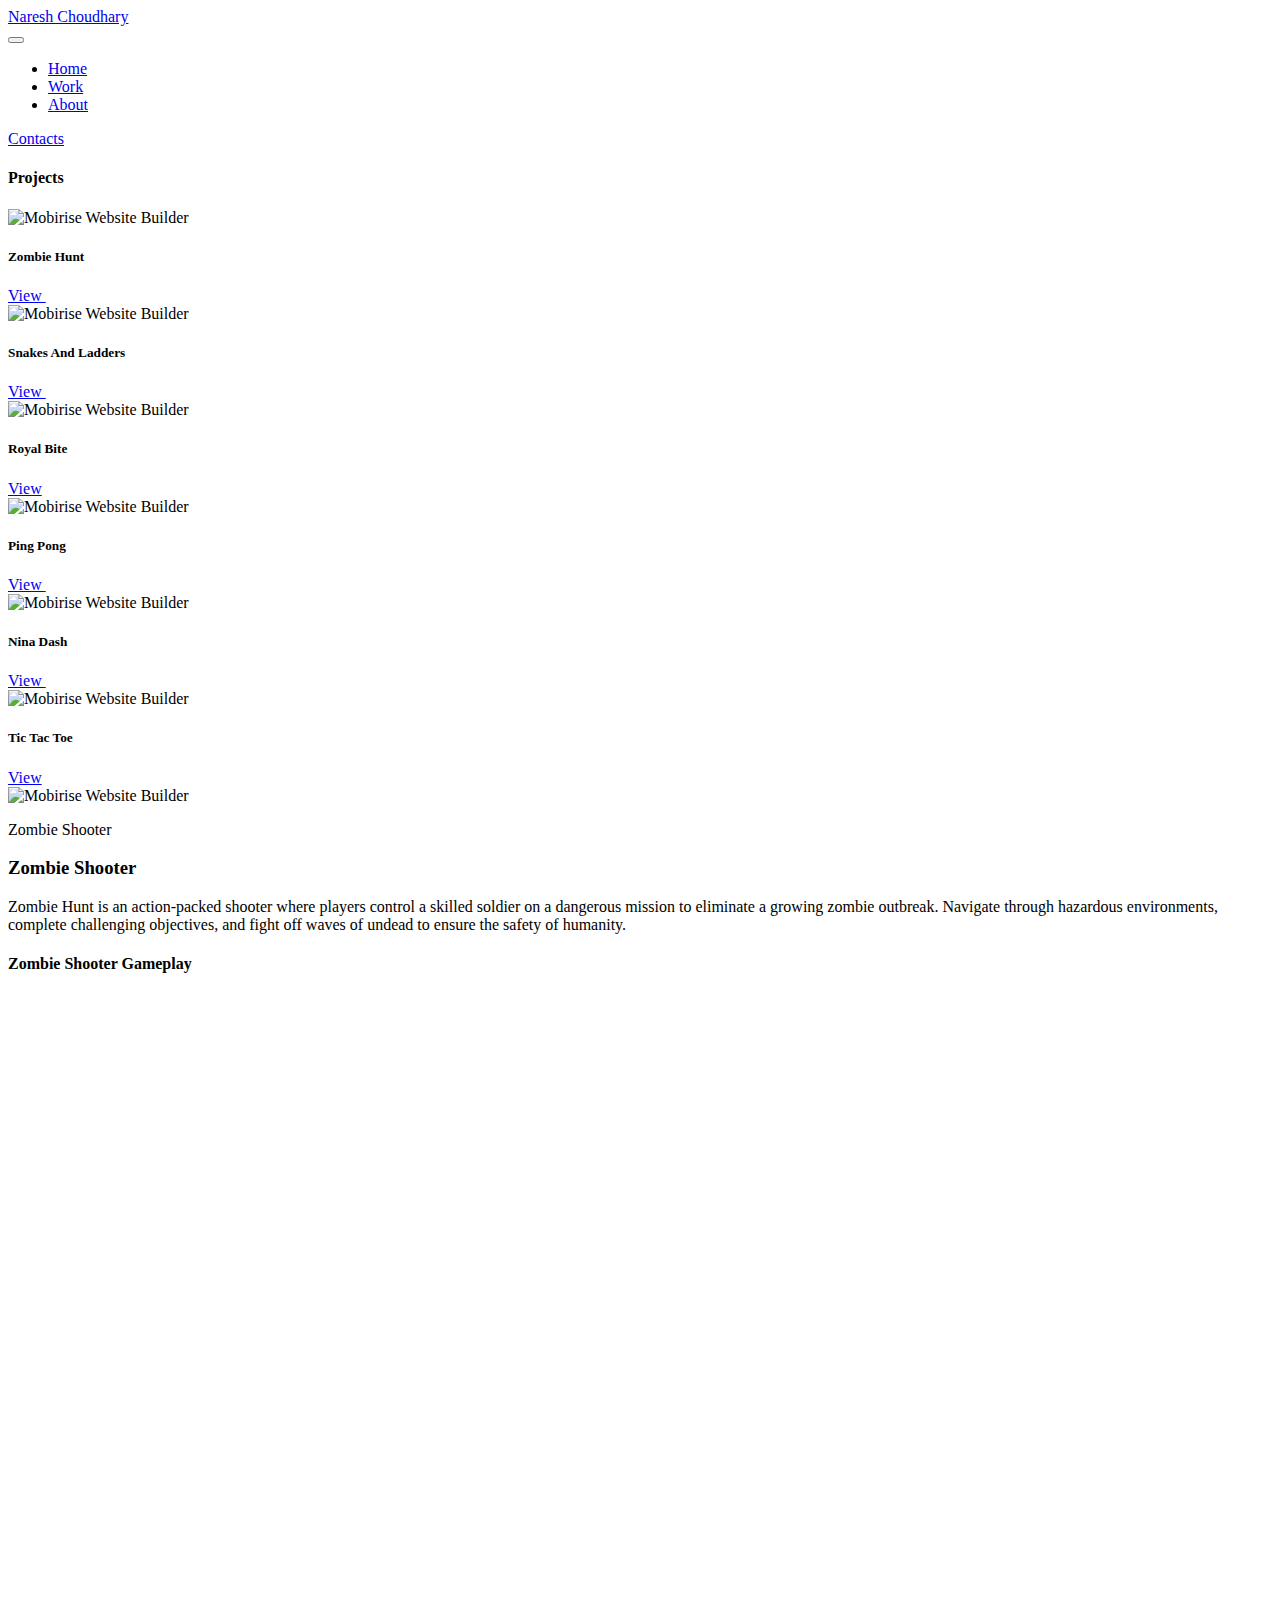
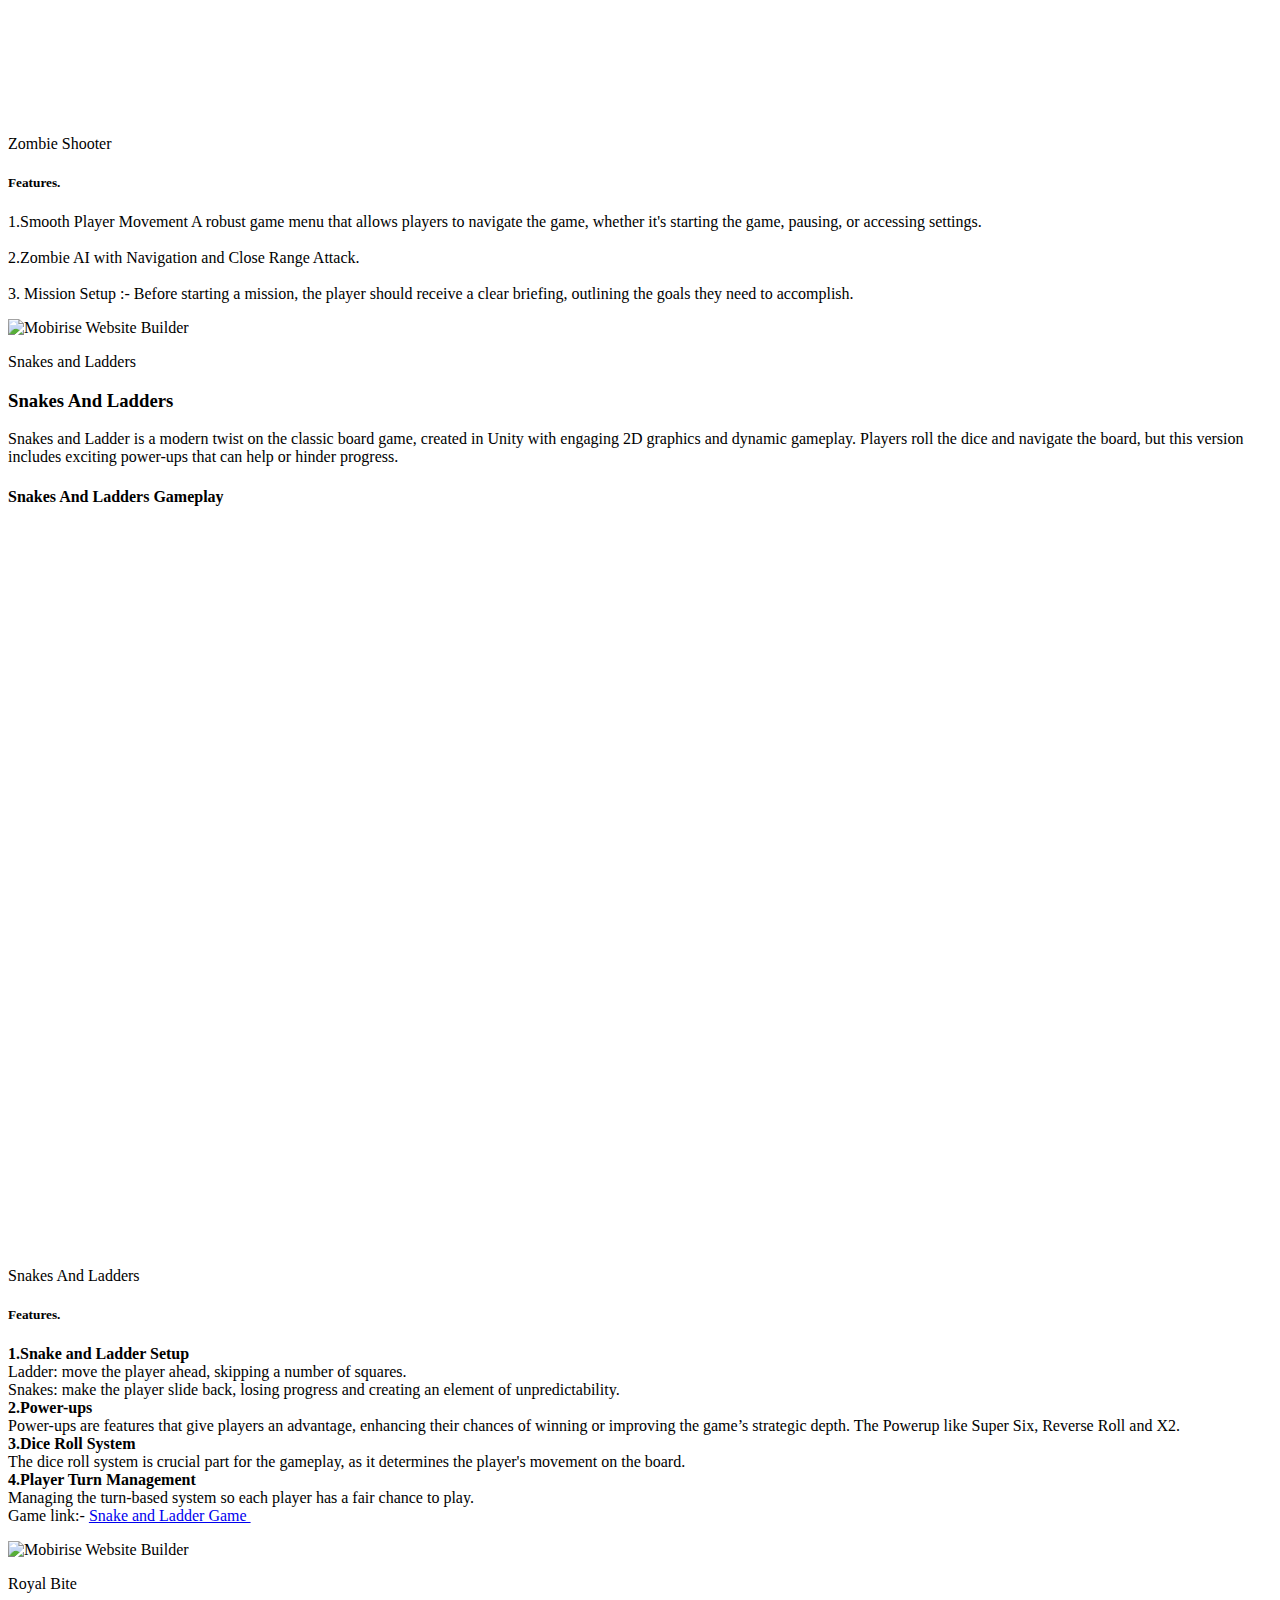
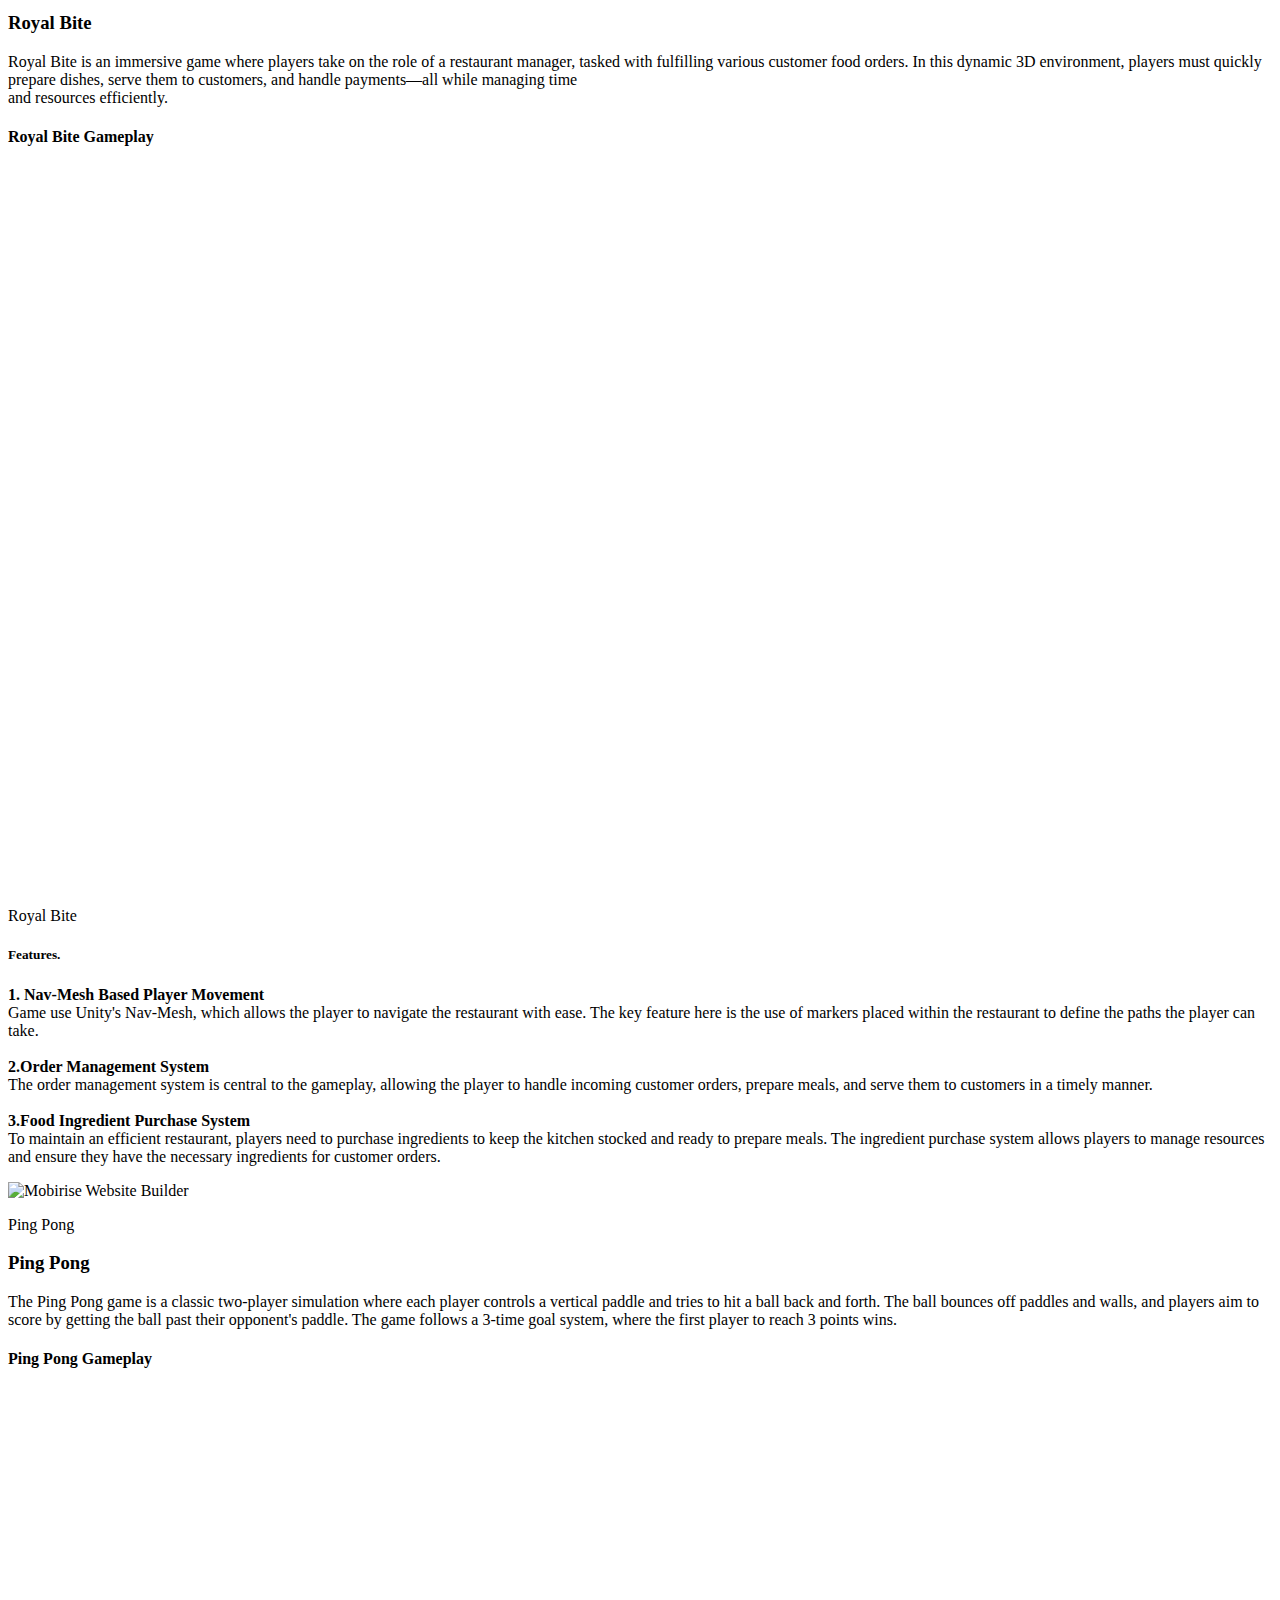
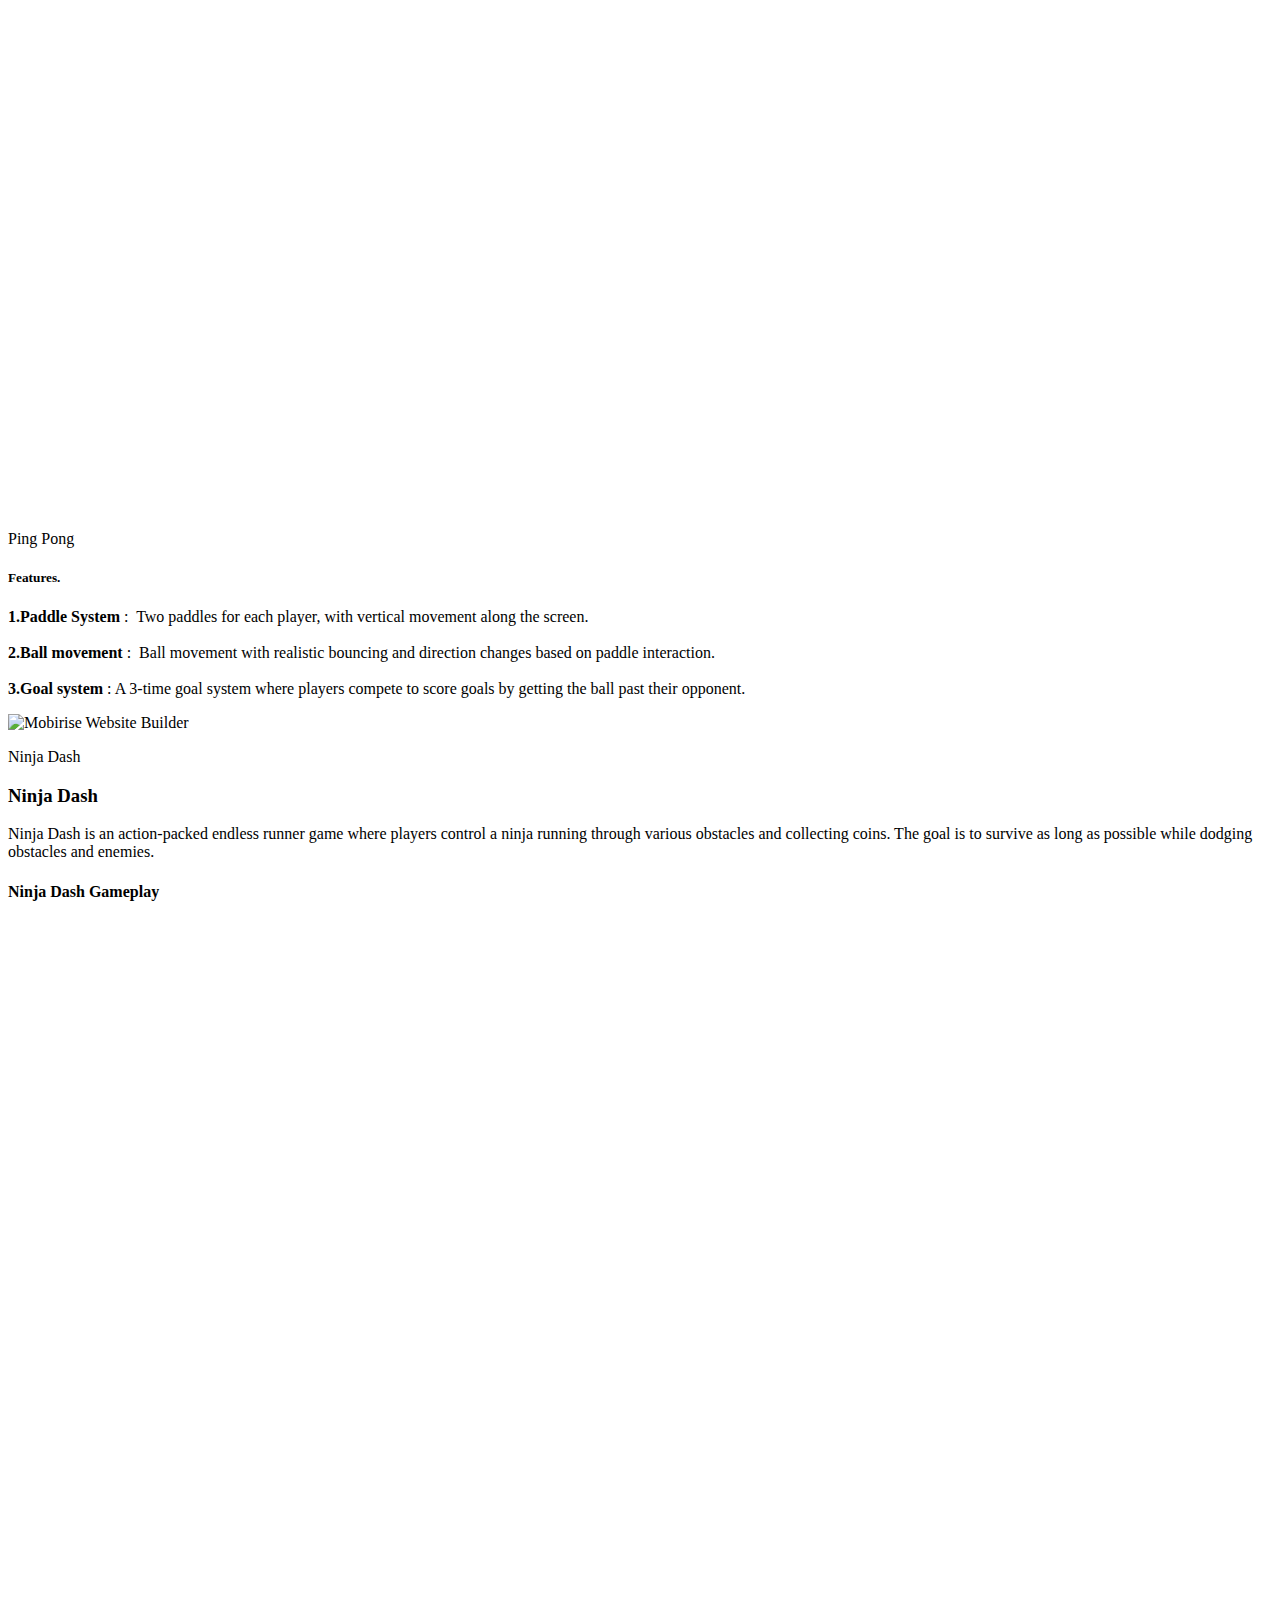
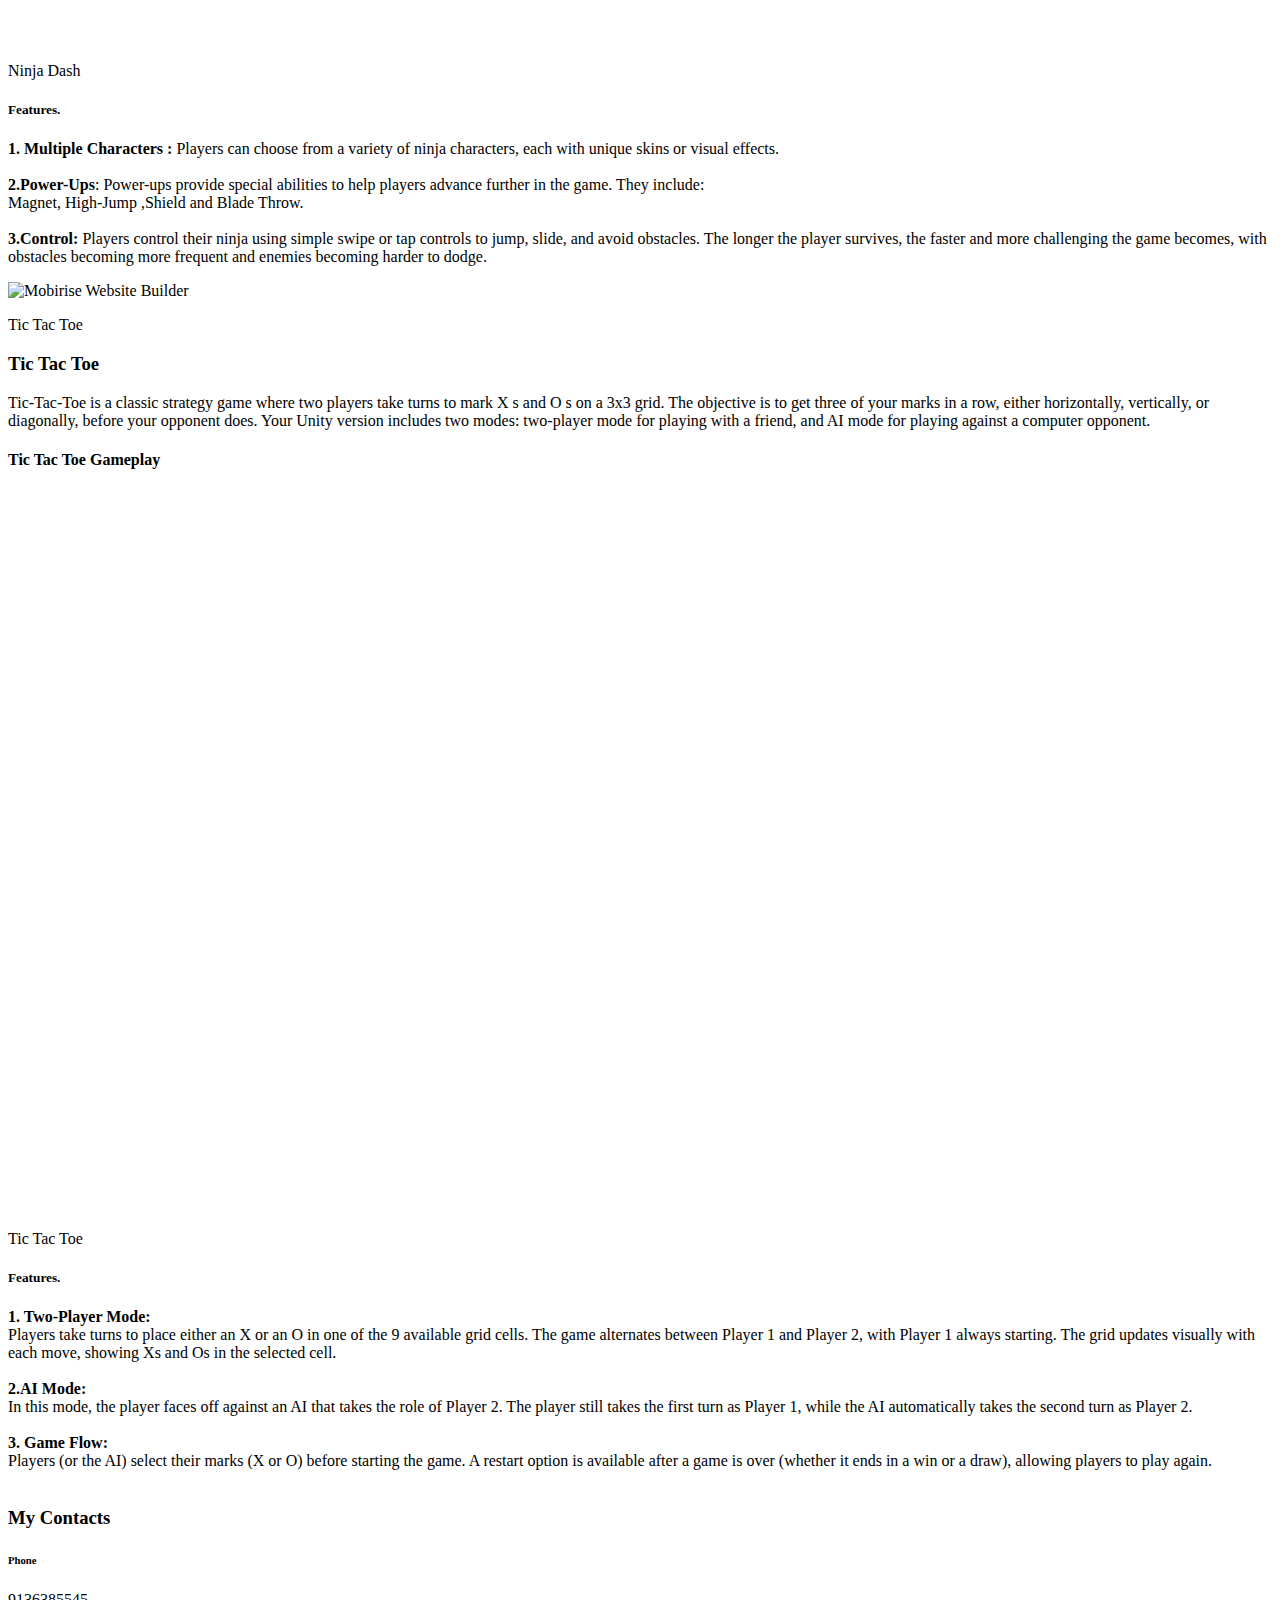
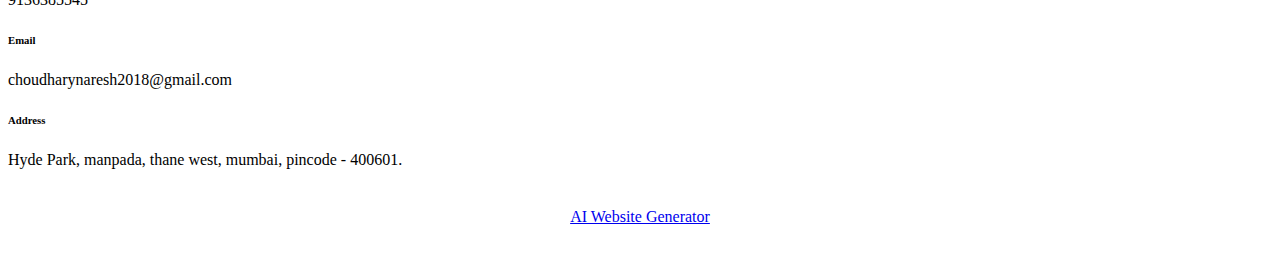
==== page1.html @ be3ce8ea "Add files via upload" ====
<!DOCTYPE html>
<html  >
<head>
  <!-- Site made with Mobirise Website Builder v5.9.25, https://mobirise.com -->
  <meta charset="UTF-8">
  <meta http-equiv="X-UA-Compatible" content="IE=edge">
  <meta name="generator" content="Mobirise v5.9.25, mobirise.com">
  <meta name="viewport" content="width=device-width, initial-scale=1, minimum-scale=1">
  <link rel="shortcut icon" href="assets/images/gamedev-128x118.png" type="image/x-icon">
  <meta name="description" content="">
  
  
  <title>Unity Projects</title>
  <link rel="stylesheet" href="assets/web/assets/mobirise-icons2/mobirise2.css">
  <link rel="stylesheet" href="assets/bootstrap/css/bootstrap.min.css">
  <link rel="stylesheet" href="assets/bootstrap/css/bootstrap-grid.min.css">
  <link rel="stylesheet" href="assets/bootstrap/css/bootstrap-reboot.min.css">
  <link rel="stylesheet" href="assets/dropdown/css/style.css">
  <link rel="stylesheet" href="assets/socicon/css/styles.css">
  <link rel="stylesheet" href="assets/theme/css/style.css">
  <link rel="preload" href="https://fonts.googleapis.com/css?family=Lexend:100,200,300,400,500,600,700,800,900&display=swap" as="style" onload="this.onload=null;this.rel='stylesheet'">
  <noscript><link rel="stylesheet" href="https://fonts.googleapis.com/css?family=Lexend:100,200,300,400,500,600,700,800,900&display=swap"></noscript>
  <link rel="preload" as="style" href="assets/mobirise/css/mbr-additional.css?v=V6aoUX"><link rel="stylesheet" href="assets/mobirise/css/mbr-additional.css?v=V6aoUX" type="text/css">

  
  
  
</head>
<body>
  
  <section data-bs-version="5.1" class="menu menu2 cid-uACSTwasap" once="menu" id="menu2-u">
    
    <nav class="navbar navbar-dropdown navbar-fixed-top navbar-expand-lg">
        <div class="container">
            <div class="navbar-brand">
                
                <span class="navbar-caption-wrap"><a class="navbar-caption text-white text-primary display-5" href="index.html#top">Naresh Choudhary</a></span>
            </div>
            <button class="navbar-toggler" type="button" data-toggle="collapse" data-bs-toggle="collapse" data-target="#navbarSupportedContent" data-bs-target="#navbarSupportedContent" aria-controls="navbarNavAltMarkup" aria-expanded="false" aria-label="Toggle navigation">
                <div class="hamburger">
                    <span></span>
                    <span></span>
                    <span></span>
                    <span></span>
                </div>
            </button>
            <div class="collapse navbar-collapse" id="navbarSupportedContent">
                <ul class="navbar-nav nav-dropdown" data-app-modern-menu="true"><li class="nav-item"><a class="nav-link link text-white display-4" href="index.html#header11-1">Home</a></li><li class="nav-item"><a class="nav-link link text-white display-4" href="index.html#features4-1">Work</a></li><li class="nav-item"><a class="nav-link link text-white display-4" href="index.html#image1-b">About</a></li></ul>
                
                <div class="navbar-buttons mbr-section-btn"><a class="btn btn-secondary-outline display-4" href="index.html#contacts2-1h">
                        Contacts</a></div>
            </div>
        </div>
    </nav>
</section>

<section data-bs-version="5.1" class="header3 cid-uAtNvYQJzz mbr-fullscreen" id="header3-m">

    

    
    <div class="mbr-overlay" style="opacity: 0.2; background-color: rgb(255, 255, 255);"></div>

    <div class="align-center container">
        <div class="row justify-content-end">
            <div class="col-12 col-lg-6">
                
                
                
                
            </div>
        </div>
    </div>
</section>

<section data-bs-version="5.1" class="content2 cid-uAOG2DLnhm" id="content2-1b">
    
    
    <div class="container">
        <div class="mbr-section-head">
            <h4 class="mbr-section-title mbr-fonts-style align-center mb-0 display-2"><strong>Projects</strong></h4>
            
        </div>
        <div class="row mt-4">
            <div class="item features-image col-12 col-md-6 col-lg-4">
                <div class="item-wrapper">
                    <div class="item-img">
                        <img src="assets/images/gamelogo-772x648.png" alt="Mobirise Website Builder" title="">
                    </div>
                    <div class="item-content">
                        <h5 class="item-title mbr-fonts-style display-5"><strong>Zombie Hunt</strong></h5>
                        
                        
                    </div>
                    <div class="mbr-section-btn item-footer mt-2"><a href="page1.html#image1-3" class="btn item-btn btn-secondary-outline display-7" target="_blank">View&nbsp;</a></div>
                </div>
            </div>
            <div class="item features-image col-12 col-md-6 col-lg-4">
                <div class="item-wrapper">
                    <div class="item-img">
                        <img src="assets/images/gamelogo-512x512.png" alt="Mobirise Website Builder" title="">
                    </div>
                    <div class="item-content">
                        <h5 class="item-title mbr-fonts-style display-5"><strong>Snakes And Ladders</strong></h5>
                        
                        
                    </div>
                    <div class="mbr-section-btn item-footer mt-2"><a href="page1.html#image1-5" class="btn item-btn btn-secondary-outline display-7" target="_blank">View&nbsp;</a></div>
                </div>
            </div>
            <div class="item features-image col-12 col-md-6 col-lg-4">
                <div class="item-wrapper">
                    <div class="item-img">
                        <img src="assets/images/gamelogo-230x269.png" alt="Mobirise Website Builder" title="">
                    </div>
                    <div class="item-content">
                        <h5 class="item-title mbr-fonts-style display-5"><strong>Royal Bite</strong></h5>
                        
                        
                    </div>
                    <div class="mbr-section-btn item-footer mt-2"><a href="page1.html#image1-6" class="btn item-btn btn-secondary-outline display-7" target="_blank">View</a></div>
                </div>
            </div>

        </div>
    </div>
</section>

<section data-bs-version="5.1" class="content2 cid-uAOH5u5maE" id="content2-1c">
    
    
    <div class="container">
        
        <div class="row mt-4">
            <div class="item features-image col-12 col-md-6 col-lg-4">
                <div class="item-wrapper">
                    <div class="item-img">
                        <img src="assets/images/gamelogo-302x303.png" alt="Mobirise Website Builder" title="">
                    </div>
                    <div class="item-content">
                        <h5 class="item-title mbr-fonts-style display-5"><strong>Ping Pong</strong><strong><br></strong></h5>
                        
                        
                    </div>
                    <div class="mbr-section-btn item-footer mt-2"><a href="page1.html#image1-a" class="btn item-btn btn-secondary-outline display-7" target="_blank">View&nbsp;</a></div>
                </div>
            </div>
            <div class="item features-image col-12 col-md-6 col-lg-4">
                <div class="item-wrapper">
                    <div class="item-img">
                        <img src="assets/images/ninjarun-549x463.jpg" alt="Mobirise Website Builder" title="">
                    </div>
                    <div class="item-content">
                        <h5 class="item-title mbr-fonts-style display-5"><strong>Nina Dash</strong></h5>
                        
                        
                    </div>
                    <div class="mbr-section-btn item-footer mt-2"><a href="page1.html#image1-13" class="btn item-btn btn-secondary-outline display-7" target="_blank">View&nbsp;</a></div>
                </div>
            </div>
            <div class="item features-image col-12 col-md-6 col-lg-4">
                <div class="item-wrapper">
                    <div class="item-img">
                        <img src="assets/images/gamelogo-259x261.png" alt="Mobirise Website Builder" title="">
                    </div>
                    <div class="item-content">
                        <h5 class="item-title mbr-fonts-style display-5"><strong>Tic Tac T</strong><strong>oe</strong></h5>
                        
                        
                    </div>
                    <div class="mbr-section-btn item-footer mt-2"><a href="page1.html#image1-15" class="btn item-btn btn-secondary-outline display-7" target="_blank">View</a></div>
                </div>
            </div>

        </div>
    </div>
</section>

<section data-bs-version="5.1" class="image1 cid-uAtAHkVuCH" id="image1-3">
    

    
    

    <div class="container">
        <div class="row align-items-center">
            <div class="col-12 col-lg-6">
                <div class="image-wrapper">
                    <img src="assets/images/gamelogo-772x648.png" alt="Mobirise Website Builder">
                    <p class="mbr-description mbr-fonts-style pt-2 align-center display-5">
                    Zombie Shooter</p>
                </div>
            </div>
            <div class="col-12 col-lg">
                <div class="text-wrapper">
                    <h3 class="mbr-section-title mbr-fonts-style mb-3 display-5">
                        <strong>Zombie Shooter</strong></h3>
                    <p class="mbr-text mbr-fonts-style display-7">
                        Zombie Hunt is an action-packed shooter where players control a skilled soldier on a dangerous mission to eliminate a growing zombie outbreak. Navigate through hazardous environments, complete challenging objectives, and fight off waves of undead to ensure the safety of humanity.</p>
                </div>
            </div>
        </div>
    </div>
</section>

<section data-bs-version="5.1" class="video4 cid-uAtA5vtoZs" id="video4-2">
    
    
    
    <div class="container">
        <div class="title-wrapper mb-5">
            <h4 class="mbr-section-title mbr-fonts-style mb-0 display-2">
                <strong>Zombie Shooter Gameplay</strong></h4>
        </div>
        <div class="row align-items-center">
            <div class="col-12 col-lg-6 video-block">
                <div class="video-wrapper"><iframe class="mbr-embedded-video" src="https://www.youtube.com/embed/UiRUorlfueQ?rel=0&amp;amp;&amp;showinfo=0&amp;autoplay=0&amp;loop=1&amp;playlist=UiRUorlfueQ" width="1280" height="720" frameborder="0" allowfullscreen></iframe></div>
                <p class="mbr-description pt-2 mbr-fonts-style display-5">
                    Zombie Shooter</p>
            </div>
            <div class="col-12 col-lg">
                <div class="text-wrapper">
                    <h5 class="mbr-section-subtitle mbr-fonts-style mb-3 display-5"><strong>Features.</strong></h5>
                    <p class="mbr-text mbr-fonts-style display-7">1.Smooth Player Movement A robust game menu that allows players to navigate the game, whether it's starting the game, pausing, or accessing settings.<br><br>2.Zombie AI with Navigation and Close Range Attack.<br><br>3. Mission Setup :-&nbsp;Before starting a mission, the player should receive a clear briefing, outlining the goals they need to accomplish.<br></p>
                </div>
            </div>
        </div>
    </div>
</section>

<section data-bs-version="5.1" class="image1 cid-uAtEd5EoAD" id="image1-5">
    

    
    

    <div class="container">
        <div class="row align-items-center">
            <div class="col-12 col-lg-6">
                <div class="image-wrapper">
                    <img src="assets/images/snakeladders-512x512.png" alt="Mobirise Website Builder">
                    <p class="mbr-description mbr-fonts-style pt-2 align-center display-5">Snakes and Ladders<br></p>
                </div>
            </div>
            <div class="col-12 col-lg">
                <div class="text-wrapper">
                    <h3 class="mbr-section-title mbr-fonts-style mb-3 display-5"><strong>Snakes And Ladders</strong></h3>
                    <p class="mbr-text mbr-fonts-style display-7">Snakes and Ladder is a modern twist on the classic board game, created in Unity with engaging 2D graphics and dynamic gameplay. Players roll the dice and navigate the board, but this version includes exciting power-ups that can help or hinder progress.</p>
                </div>
            </div>
        </div>
    </div>
</section>

<section data-bs-version="5.1" class="video4 cid-uAFf02TaKU" id="video4-v">
    
    
    
    <div class="container">
        <div class="title-wrapper mb-5">
            <h4 class="mbr-section-title mbr-fonts-style mb-0 display-2"><strong>Snakes And Ladders Gameplay</strong></h4>
        </div>
        <div class="row align-items-center">
            <div class="col-12 col-lg-6 video-block">
                <div class="video-wrapper"><iframe class="mbr-embedded-video" src="https://www.youtube.com/embed/N4LYGV99ru8?rel=0&amp;amp;&amp;showinfo=0&amp;autoplay=0&amp;loop=1&amp;playlist=N4LYGV99ru8" width="1280" height="720" frameborder="0" allowfullscreen></iframe></div>
                <p class="mbr-description pt-2 mbr-fonts-style display-5">
                    Snakes And Ladders</p>
            </div>
            <div class="col-12 col-lg">
                <div class="text-wrapper">
                    <h5 class="mbr-section-subtitle mbr-fonts-style mb-3 display-5"><strong>Features.</strong></h5>
                    <p class="mbr-text mbr-fonts-style display-7"><strong>1.Snake and Ladder Setup
</strong><br>Ladder: move the player ahead, skipping a number of squares.<br>Snakes: make the player slide back, losing progress and creating an element of unpredictability.<br><strong>2.Power-ups
</strong><br>Power-ups are features that give players an advantage, enhancing their chances of winning or improving the game’s strategic depth. The Powerup like Super Six, Reverse Roll and X2.
<br><strong>3.Dice Roll System
</strong><br>The dice roll system is crucial part for the gameplay, as it determines the player's movement on the board.
<br><strong>4.Player Turn Management
</strong><br>Managing the turn-based system so each player has a fair chance to play.<br>Game link:- <a href="https://play.google.com/store/search?q=Snakes%20And%20Ladder&c=apps&hl=en-US" class="text-success">Snake and Ladder Game&nbsp;</a></p>
                </div>
            </div>
        </div>
    </div>
</section>

<section data-bs-version="5.1" class="image1 cid-uAtGSiWTFr" id="image1-6">
    

    
    

    <div class="container">
        <div class="row align-items-center">
            <div class="col-12 col-lg-6">
                <div class="image-wrapper">
                    <img src="assets/images/gamelogo-230x269.png" alt="Mobirise Website Builder">
                    <p class="mbr-description mbr-fonts-style pt-2 align-center display-5">Royal Bite</p>
                </div>
            </div>
            <div class="col-12 col-lg">
                <div class="text-wrapper">
                    <h3 class="mbr-section-title mbr-fonts-style mb-3 display-5"><strong>Royal Bite</strong></h3>
                    <p class="mbr-text mbr-fonts-style display-7">Royal Bite is an immersive game where players take on the role of a restaurant manager, tasked with fulfilling various customer food orders. In this dynamic 3D environment, players must quickly prepare dishes, serve them to customers, and handle payments—all while managing time
<br>and resources efficiently.</p>
                </div>
            </div>
        </div>
    </div>
</section>

<section data-bs-version="5.1" class="video4 cid-uAtGSWgvVv" id="video4-7">
    
    
    
    <div class="container">
        <div class="title-wrapper mb-5">
            <h4 class="mbr-section-title mbr-fonts-style mb-0 display-2"><strong>Royal Bite Gameplay</strong></h4>
        </div>
        <div class="row align-items-center">
            <div class="col-12 col-lg-6 video-block">
                <div class="video-wrapper"><iframe class="mbr-embedded-video" src="https://www.youtube.com/embed/AZ8pxQJ-eqU?rel=0&amp;amp;&amp;showinfo=0&amp;autoplay=0&amp;loop=1&amp;playlist=AZ8pxQJ-eqU" width="1280" height="720" frameborder="0" allowfullscreen></iframe></div>
                <p class="mbr-description pt-2 mbr-fonts-style display-5">
                    Royal Bite</p>
            </div>
            <div class="col-12 col-lg">
                <div class="text-wrapper">
                    <h5 class="mbr-section-subtitle mbr-fonts-style mb-3 display-5"><strong>Features.</strong></h5>
                    <p class="mbr-text mbr-fonts-style display-7"><strong>1. Nav-Mesh Based Player Movement
</strong><br>Game use Unity's Nav-Mesh, which allows the player to navigate the restaurant with ease. The key feature here is the use of markers placed within the restaurant to define the paths the player can take.<br>
<br><strong>2.Order Management System
</strong><br>The order management system is central to the gameplay, allowing the player to handle incoming customer orders, prepare meals, and serve them to customers in a timely manner.<br>
<br><strong>3.Food Ingredient Purchase System
</strong><br>To maintain an efficient restaurant, players need to purchase ingredients to keep the kitchen stocked and ready to prepare meals. The ingredient purchase system allows players to manage resources and ensure they have the necessary ingredients for customer orders.<br></p>
                </div>
            </div>
        </div>
    </div>
</section>

<section data-bs-version="5.1" class="image1 cid-uAtMm3eRie" id="image1-a">
    

    
    

    <div class="container">
        <div class="row align-items-center">
            <div class="col-12 col-lg-6">
                <div class="image-wrapper">
                    <img src="assets/images/gamelogo-302x303.png" alt="Mobirise Website Builder">
                    <p class="mbr-description mbr-fonts-style pt-2 align-center display-5">
                    Ping Pong</p>
                </div>
            </div>
            <div class="col-12 col-lg">
                <div class="text-wrapper">
                    <h3 class="mbr-section-title mbr-fonts-style mb-3 display-5"><strong>Ping Pong</strong></h3>
                    <p class="mbr-text mbr-fonts-style display-7">The Ping Pong game is a classic two-player simulation where each player controls a vertical paddle and tries to hit a ball back and forth. The ball bounces off paddles and walls, and players aim to score by getting the ball past their opponent's paddle. The game follows a 3-time goal system, where the first player to reach 3 points wins.</p>
                </div>
            </div>
        </div>
    </div>
</section>

<section data-bs-version="5.1" class="video4 cid-uAtMlnIPtw" id="video4-9">
    
    
    
    <div class="container">
        <div class="title-wrapper mb-5">
            <h4 class="mbr-section-title mbr-fonts-style mb-0 display-2"><strong>Ping Pong Gameplay</strong></h4>
        </div>
        <div class="row align-items-center">
            <div class="col-12 col-lg-6 video-block">
                <div class="video-wrapper"><iframe class="mbr-embedded-video" src="https://www.youtube.com/embed/qB3eHqc4_L4?rel=0&amp;amp;&amp;showinfo=0&amp;autoplay=0&amp;loop=1&amp;playlist=qB3eHqc4_L4" width="1280" height="720" frameborder="0" allowfullscreen></iframe></div>
                <p class="mbr-description pt-2 mbr-fonts-style display-5">
                    Ping Pong</p>
            </div>
            <div class="col-12 col-lg">
                <div class="text-wrapper">
                    <h5 class="mbr-section-subtitle mbr-fonts-style mb-3 display-5"><strong>Features.</strong></h5>
                    <p class="mbr-text mbr-fonts-style display-7"><strong>1.Paddle System </strong>:&nbsp; Two paddles for each player, with vertical movement along the screen.<br>
<br><strong>2.Ball movement</strong> :&nbsp; Ball movement with realistic bouncing and direction changes based on paddle interaction.<br>
<br><strong>3.Goal system</strong> : A 3-time goal system where players compete to score goals by getting the ball past their opponent.</p>
                </div>
            </div>
        </div>
    </div>
</section>

<section data-bs-version="5.1" class="image1 cid-uAOA39gH3U" id="image1-13">
    

    
    

    <div class="container">
        <div class="row align-items-center">
            <div class="col-12 col-lg-6">
                <div class="image-wrapper">
                    <img src="assets/images/ninjarun-549x463.jpg" alt="Mobirise Website Builder">
                    <p class="mbr-description mbr-fonts-style pt-2 align-center display-5">
                    Ninja Dash</p>
                </div>
            </div>
            <div class="col-12 col-lg">
                <div class="text-wrapper">
                    <h3 class="mbr-section-title mbr-fonts-style mb-3 display-5">
                        <strong>Ninja Dash</strong></h3>
                    <p class="mbr-text mbr-fonts-style display-7">
                        Ninja Dash is an action-packed endless runner game where players control a ninja running through various obstacles and collecting coins. The goal is to survive as long as possible while dodging obstacles and enemies.</p>
                </div>
            </div>
        </div>
    </div>
</section>

<section data-bs-version="5.1" class="video4 cid-uAOA3Ydrkn" id="video4-14">
    
    
    
    <div class="container">
        <div class="title-wrapper mb-5">
            <h4 class="mbr-section-title mbr-fonts-style mb-0 display-2"><strong>Ninja Dash Gameplay</strong></h4>
        </div>
        <div class="row align-items-center">
            <div class="col-12 col-lg-6 video-block">
                <div class="video-wrapper"><iframe class="mbr-embedded-video" src="https://www.youtube.com/embed/QcJjJZlsLMU?rel=0&amp;amp;&amp;showinfo=0&amp;autoplay=0&amp;loop=1&amp;playlist=QcJjJZlsLMU" width="1280" height="720" frameborder="0" allowfullscreen></iframe></div>
                <p class="mbr-description pt-2 mbr-fonts-style display-5">Ninja Dash<br></p>
            </div>
            <div class="col-12 col-lg">
                <div class="text-wrapper">
                    <h5 class="mbr-section-subtitle mbr-fonts-style mb-3 display-5"><strong>Features.</strong></h5>
                    <p class="mbr-text mbr-fonts-style display-7"><strong>1. Multiple Characters :&nbsp;</strong>Players can choose from a variety of ninja characters, each with unique skins or visual effects.<br><br><strong>2.Power-Ups</strong>: Power-ups provide special abilities to help players advance further in the game. They include:<br>Magnet, High-Jump ,Shield and&nbsp;Blade Throw.<br><br><strong>3.Control:&nbsp;</strong>Players control their ninja using simple swipe or tap controls to jump, slide, and avoid obstacles. The longer the player survives, the faster and more challenging the game becomes, with obstacles becoming more frequent and enemies becoming harder to dodge.</p>
                </div>
            </div>
        </div>
    </div>
</section>

<section data-bs-version="5.1" class="image1 cid-uAOBpP28hV" id="image1-15">
    

    
    

    <div class="container">
        <div class="row align-items-center">
            <div class="col-12 col-lg-6">
                <div class="image-wrapper">
                    <img src="assets/images/gamelogo-259x261.png" alt="Mobirise Website Builder">
                    <p class="mbr-description mbr-fonts-style pt-2 align-center display-5">
                    Tic Tac Toe</p>
                </div>
            </div>
            <div class="col-12 col-lg">
                <div class="text-wrapper">
                    <h3 class="mbr-section-title mbr-fonts-style mb-3 display-5"><strong>Tic Tac Toe</strong></h3>
                    <p class="mbr-text mbr-fonts-style display-7">
                        Tic-Tac-Toe is a classic strategy game where two players take turns to mark X s and O s on a 3x3 grid. The objective is to get three of your marks in a row, either horizontally, vertically, or diagonally, before your opponent does. Your Unity version includes two modes: two-player mode for playing with a friend, and AI mode for playing against a computer opponent.</p>
                </div>
            </div>
        </div>
    </div>
</section>

<section data-bs-version="5.1" class="video4 cid-uAOBqy6wCn" id="video4-16">
    
    
    
    <div class="container">
        <div class="title-wrapper mb-5">
            <h4 class="mbr-section-title mbr-fonts-style mb-0 display-2"><strong>Tic Tac Toe Gameplay</strong></h4>
        </div>
        <div class="row align-items-center">
            <div class="col-12 col-lg-6 video-block">
                <div class="video-wrapper"><iframe class="mbr-embedded-video" src="https://www.youtube.com/embed/iZAIxDqI0zw?rel=0&amp;amp;&amp;showinfo=0&amp;autoplay=0&amp;loop=1&amp;playlist=iZAIxDqI0zw" width="1280" height="720" frameborder="0" allowfullscreen></iframe></div>
                <p class="mbr-description pt-2 mbr-fonts-style display-5">
                    Tic Tac Toe</p>
            </div>
            <div class="col-12 col-lg">
                <div class="text-wrapper">
                    <h5 class="mbr-section-subtitle mbr-fonts-style mb-3 display-5"><strong>Features.</strong></h5>
                    <p class="mbr-text mbr-fonts-style display-7"><strong>1. Two-Player Mode:</strong><br>Players take turns to place either an X or an O in one of the 9 available grid cells. The game alternates between Player 1 and Player 2, with Player 1 always starting. The grid updates visually with each move, showing Xs and Os in the selected cell.<br><br><strong>2.AI Mode:</strong><br>In this mode, the player faces off against an AI that takes the role of Player 2. The player still takes the first turn as Player 1, while the AI automatically takes the second turn as Player 2.<br><br><strong>3. Game Flow:</strong><br>Players (or the AI) select their marks (X or O) before starting the game. A restart option is available after a game is over (whether it ends in a win or a draw), allowing players to play again.<br><br></p>
                </div>
            </div>
        </div>
    </div>
</section>

<section data-bs-version="5.1" class="contacts2 cid-uAXscT6j4K" id="contacts2-1i">
    <!---->
    
    
    <div class="container">
        <div class="mbr-section-head">
            <h3 class="mbr-section-title mbr-fonts-style align-center mb-0 display-2">
                <strong>My Contacts</strong>
            </h3>
            
        </div>
        <div class="row justify-content-center mt-4">
            <div class="card col-12 col-md-6">
                <div class="card-wrapper">
                    <div class="image-wrapper">
                        <span class="mbr-iconfont mobi-mbri-phone mobi-mbri" style="color: rgb(110, 199, 242); fill: rgb(110, 199, 242);"></span>
                    </div>
                    <div class="text-wrapper">
                        <h6 class="card-title mbr-fonts-style mb-1 display-5">
                            <strong>Phone</strong>
                        </h6>
                        <p class="mbr-text mbr-fonts-style display-7">9136385545</p>
                    </div>
                </div>
            </div>
            <div class="card col-12 col-md-6">
                <div class="card-wrapper">
                    <div class="image-wrapper">
                        <span class="mbr-iconfont mobi-mbri-letter mobi-mbri" style="color: rgb(255, 153, 102); fill: rgb(255, 153, 102);"></span>
                    </div>
                    <div class="text-wrapper">
                        <h6 class="card-title mbr-fonts-style mb-1 display-5">
                            <strong>Email</strong>
                        </h6>
                        <p class="mbr-text mbr-fonts-style display-7">choudharynaresh2018@gmail.com</p>
                    </div>
                </div>
            </div>
            <div class="card col-12 col-md-6">
                <div class="card-wrapper">
                    <div class="image-wrapper">
                        <span class="mbr-iconfont mobi-mbri-globe mobi-mbri" style="color: rgb(53, 210, 53); fill: rgb(53, 210, 53);"></span>
                    </div>
                    <div class="text-wrapper">
                        <h6 class="card-title mbr-fonts-style mb-1 display-5">
                            <strong>Address</strong>
                        </h6>
                        <p class="mbr-text mbr-fonts-style display-7">Hyde Park, manpada, thane west, mumbai, pincode - 400601.</p>
                    </div>
                </div>
            </div>
            
        </div>
    </div>
</section><section class="display-7" style="padding: 0;align-items: center;justify-content: center;flex-wrap: wrap;    align-content: center;display: flex;position: relative;height: 4rem;"><a href="https://mobiri.se/3718313" style="flex: 1 1;height: 4rem;position: absolute;width: 100%;z-index: 1;"><img alt="" style="height: 4rem;" src="[data-uri]"></a><p style="margin: 0;text-align: center;" class="display-7">&#8204;</p><a style="z-index:1" href="https://mobirise.com/builder/ai-website-generator.html">AI Website Generator</a></section><script src="assets/bootstrap/js/bootstrap.bundle.min.js"></script>  <script src="assets/smoothscroll/smooth-scroll.js"></script>  <script src="assets/ytplayer/index.js"></script>  <script src="assets/dropdown/js/navbar-dropdown.js"></script>  <script src="assets/playervimeo/vimeo_player.js"></script>  <script src="assets/theme/js/script.js"></script>  
  
  
</body>
</html>
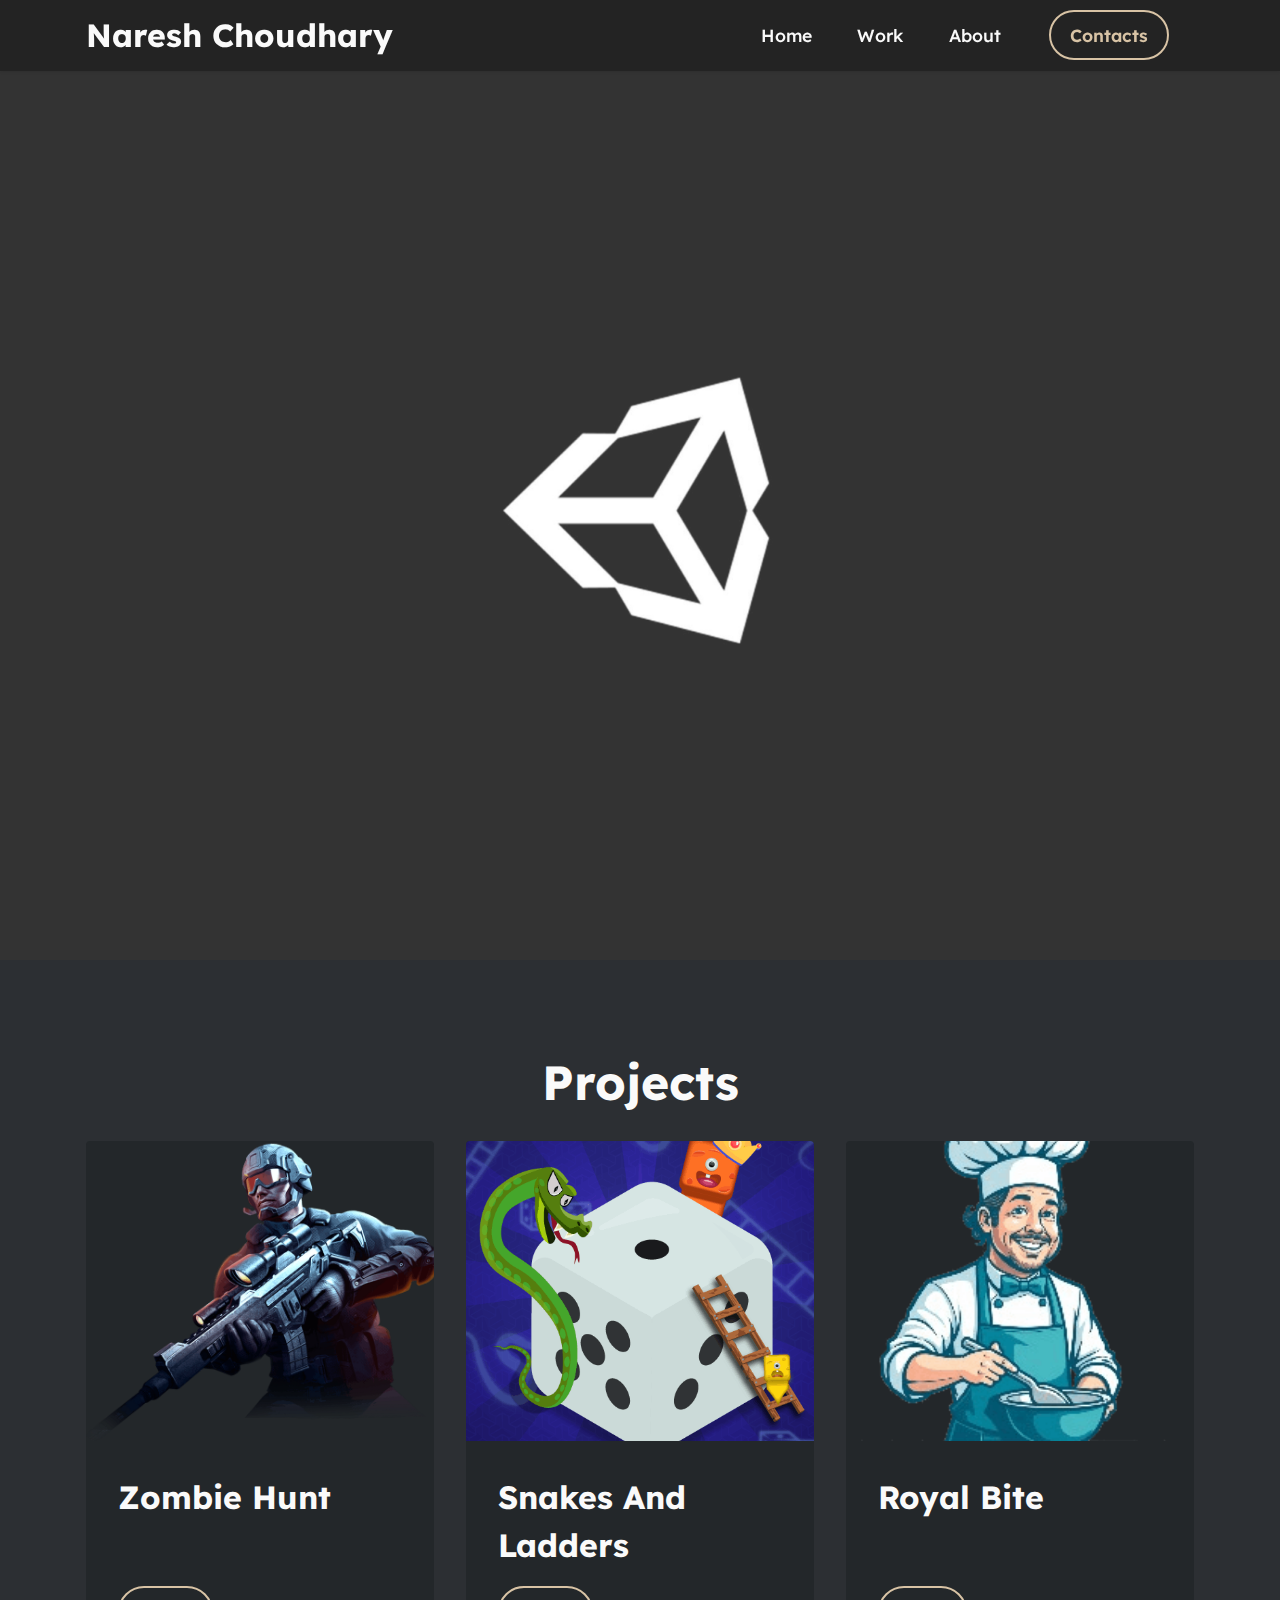
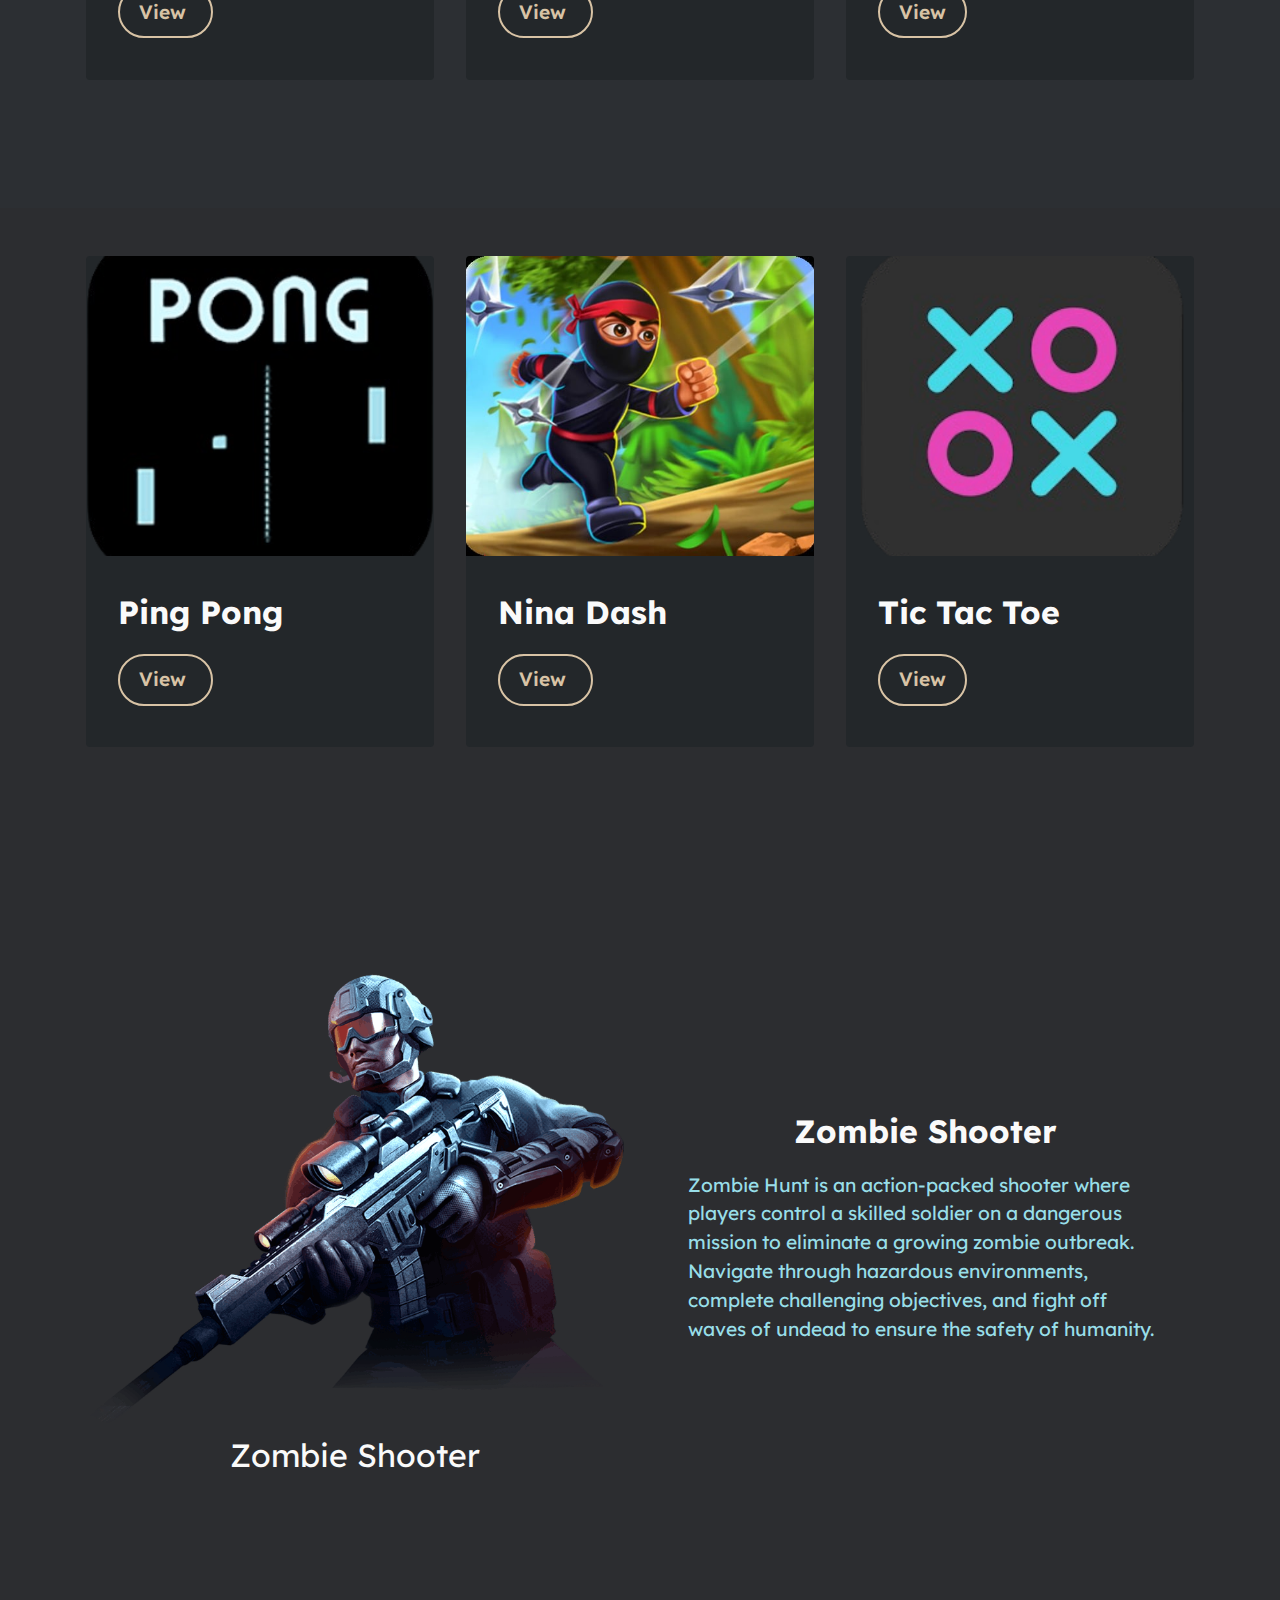
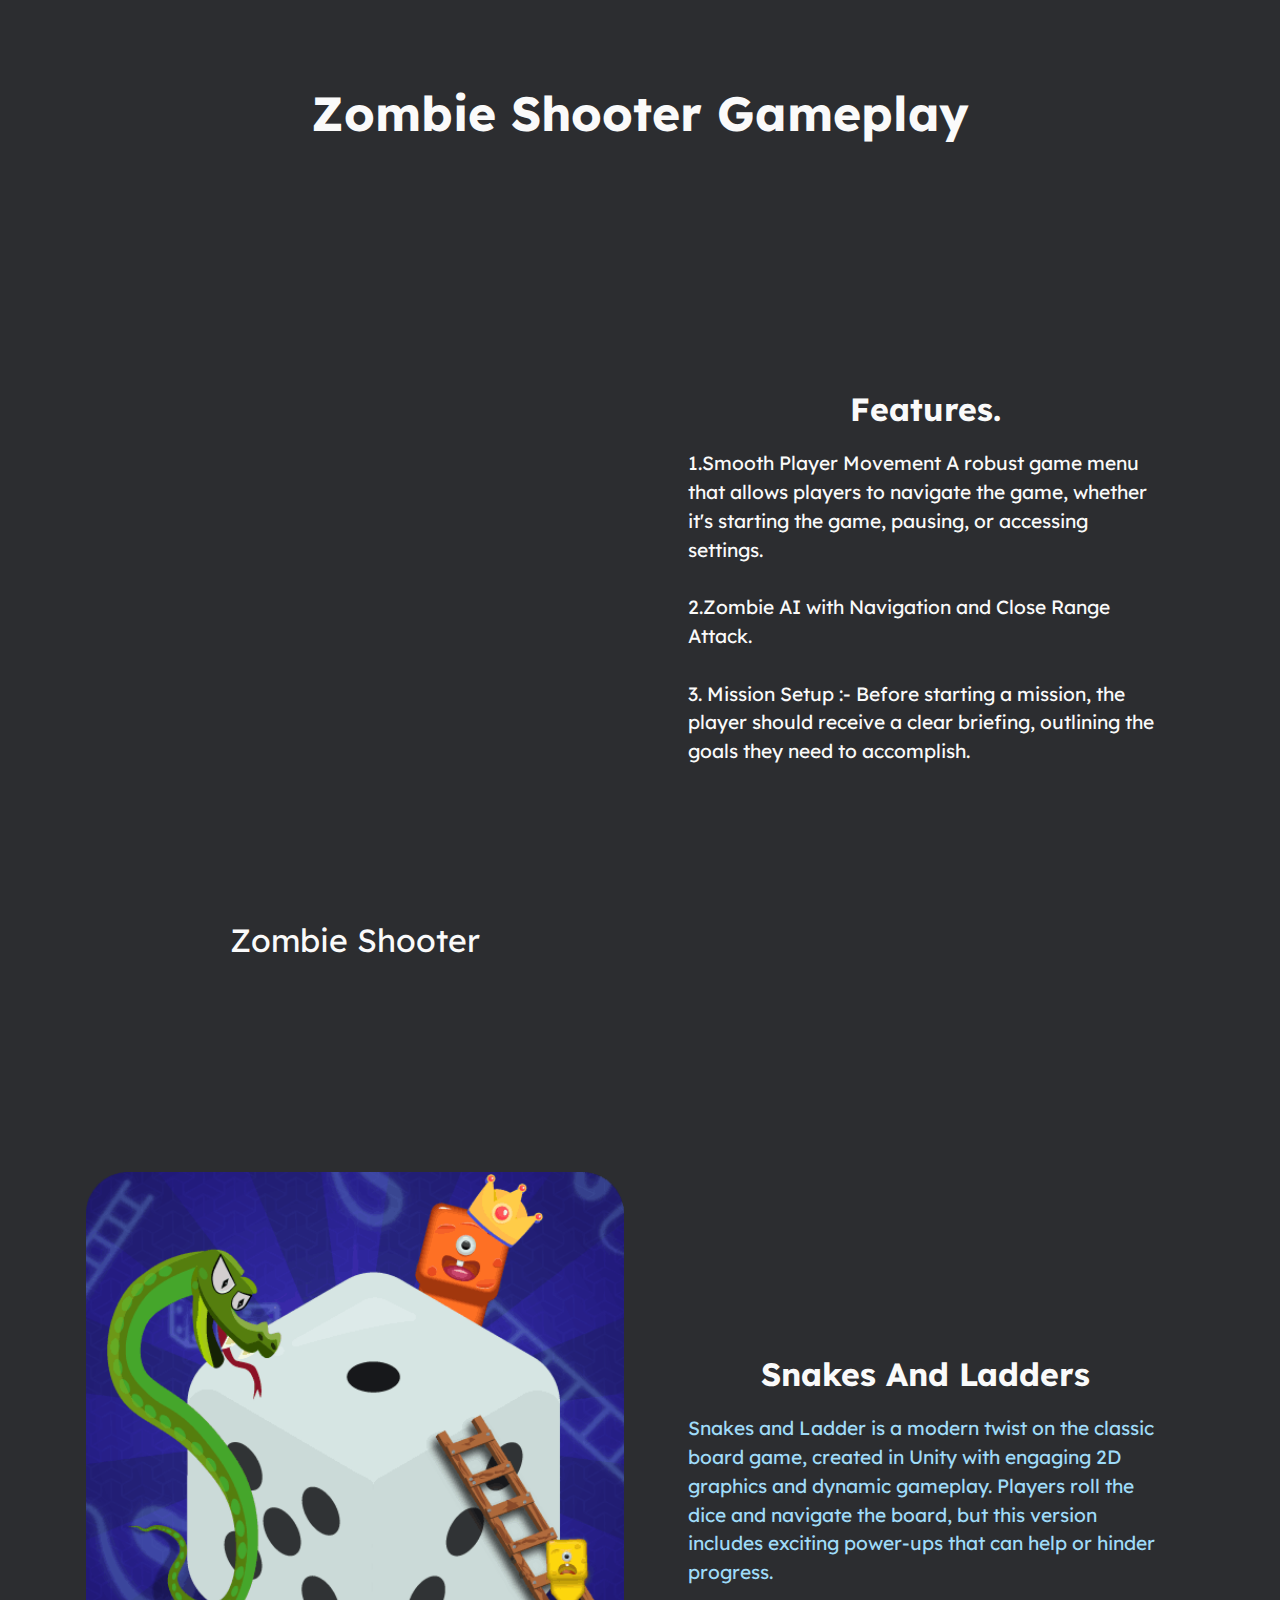
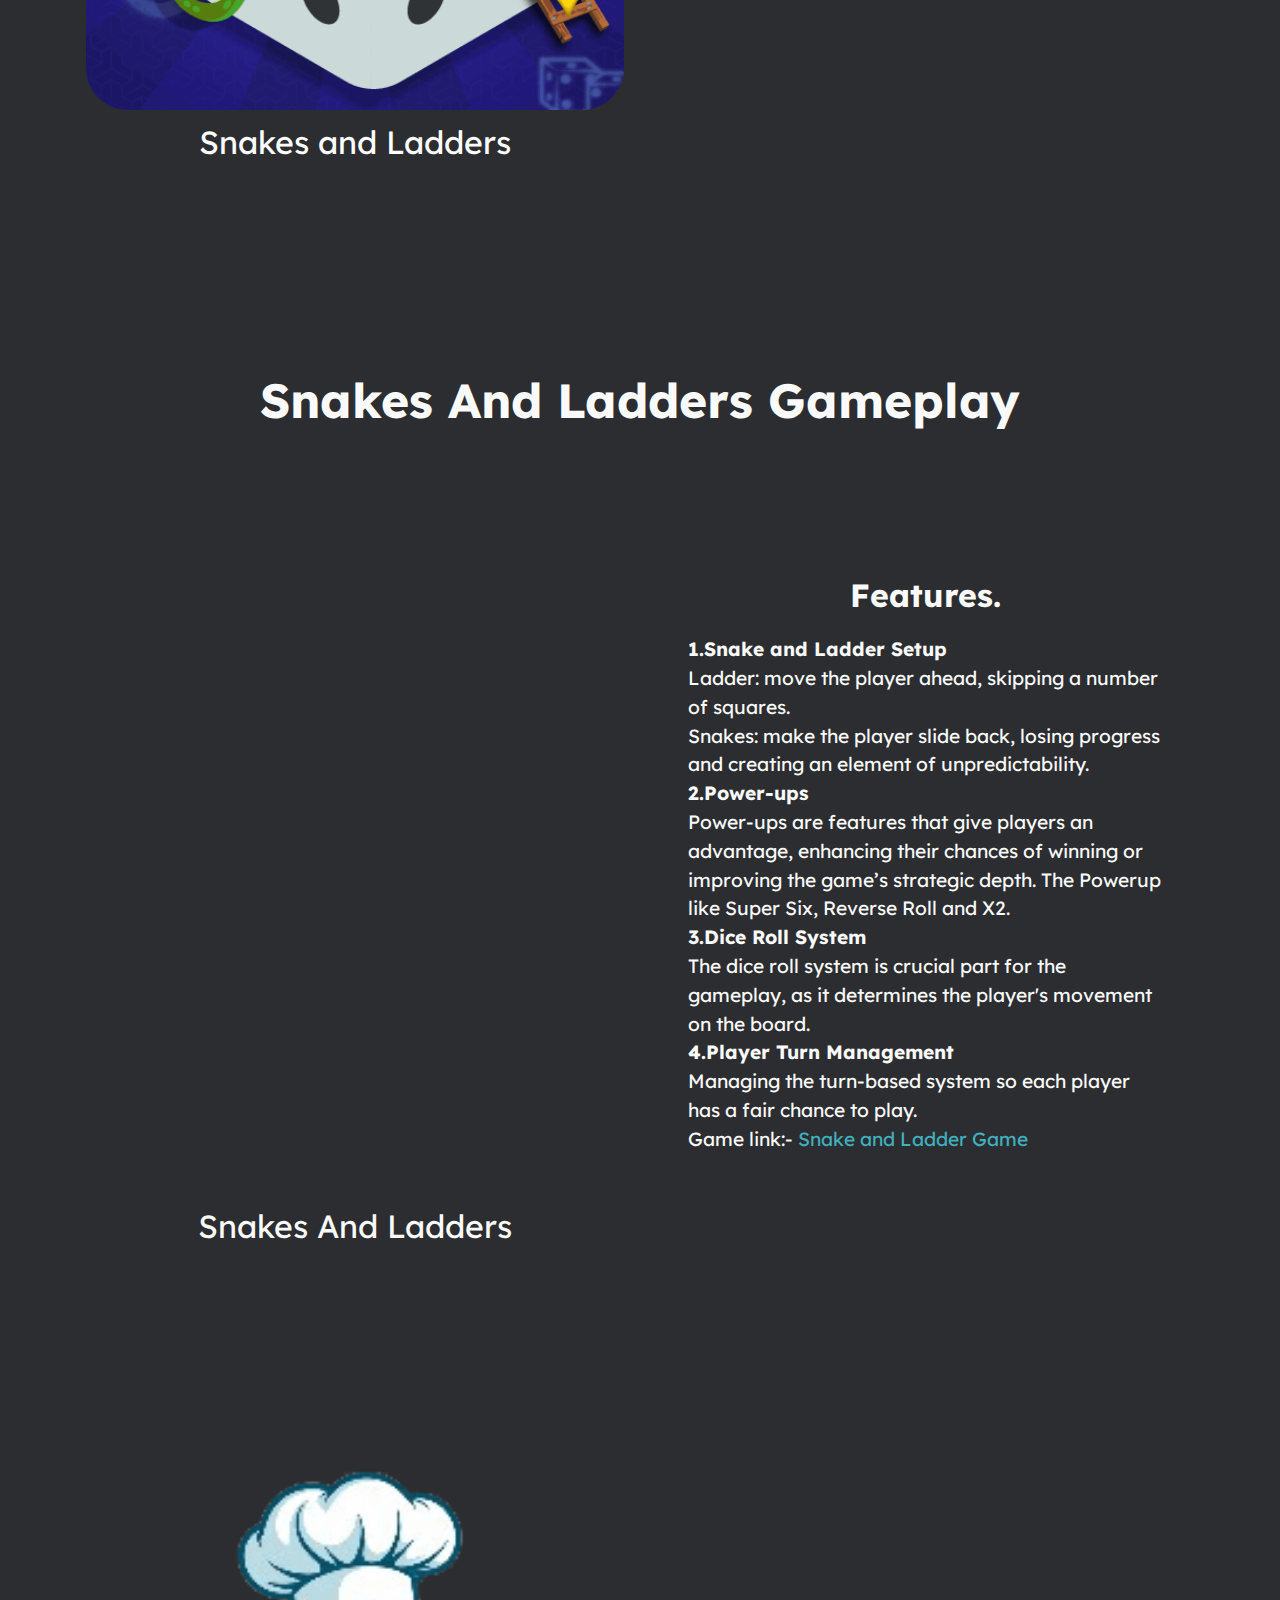
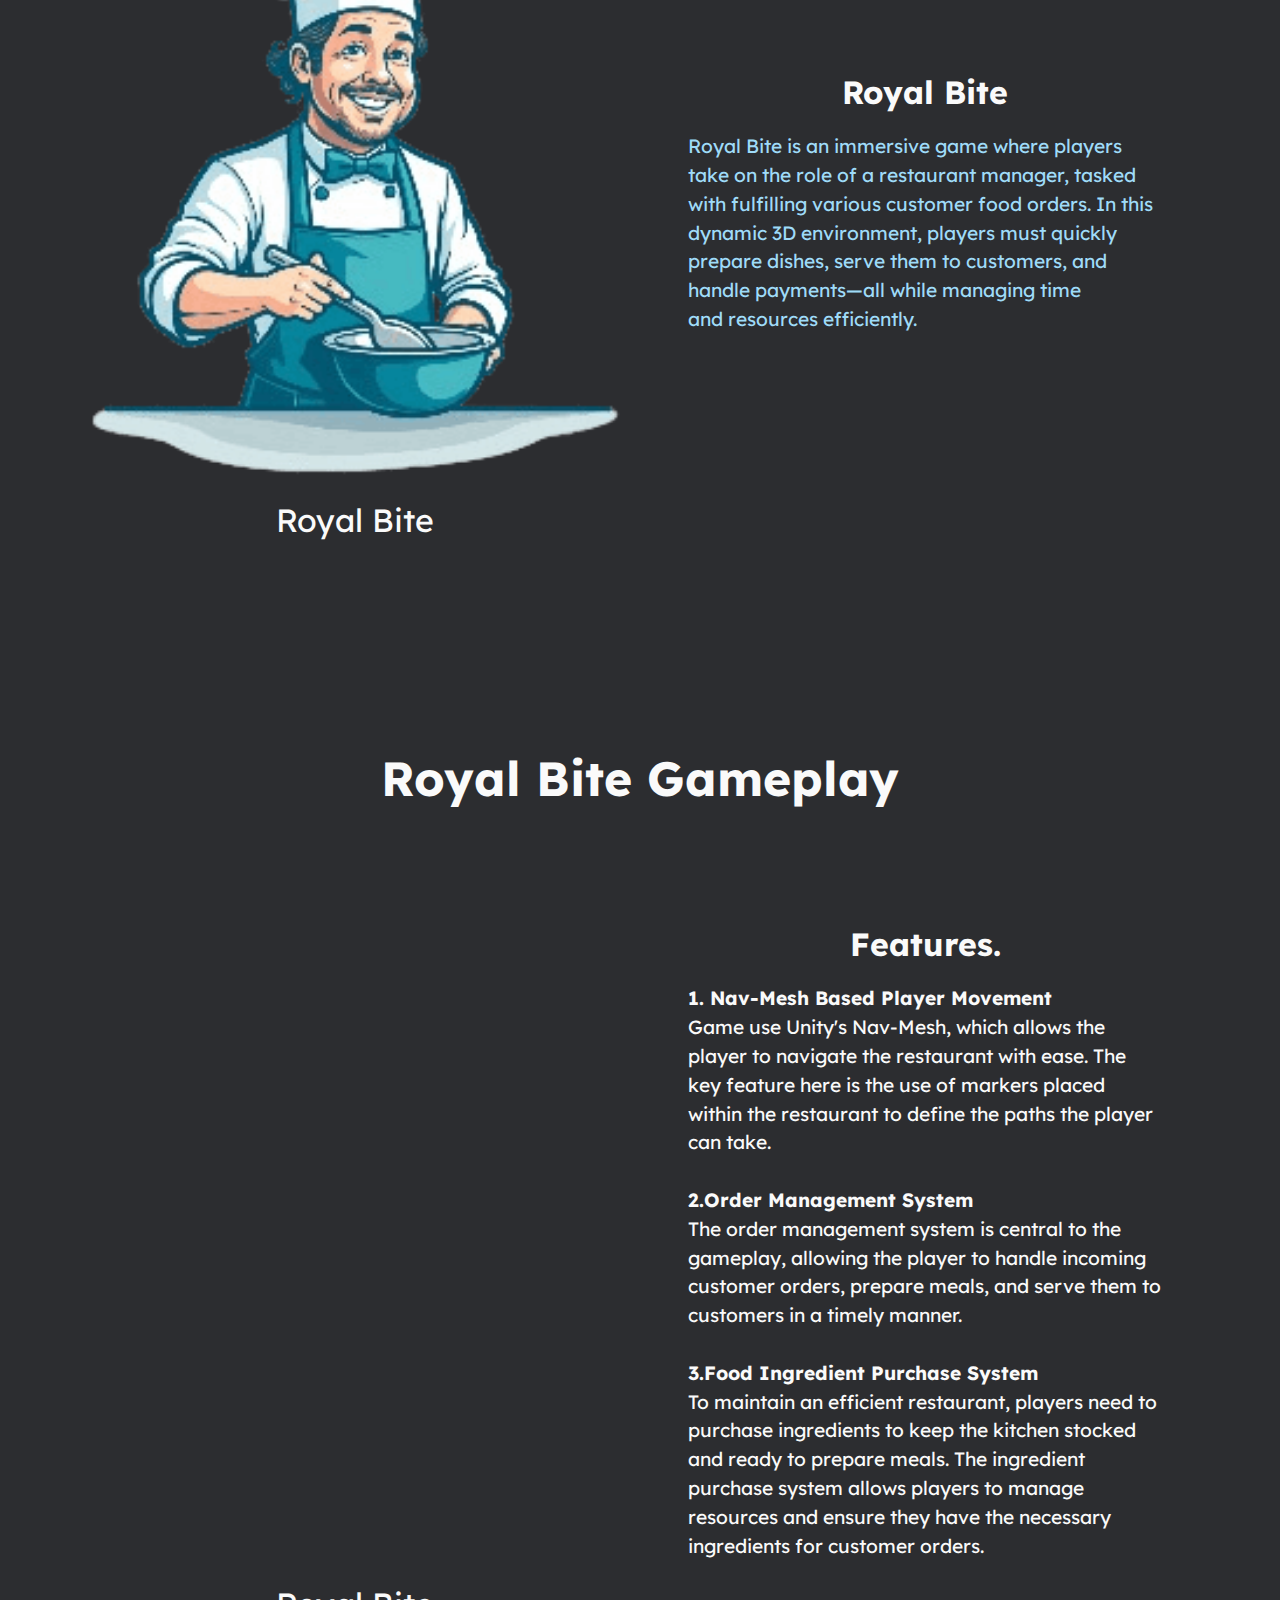
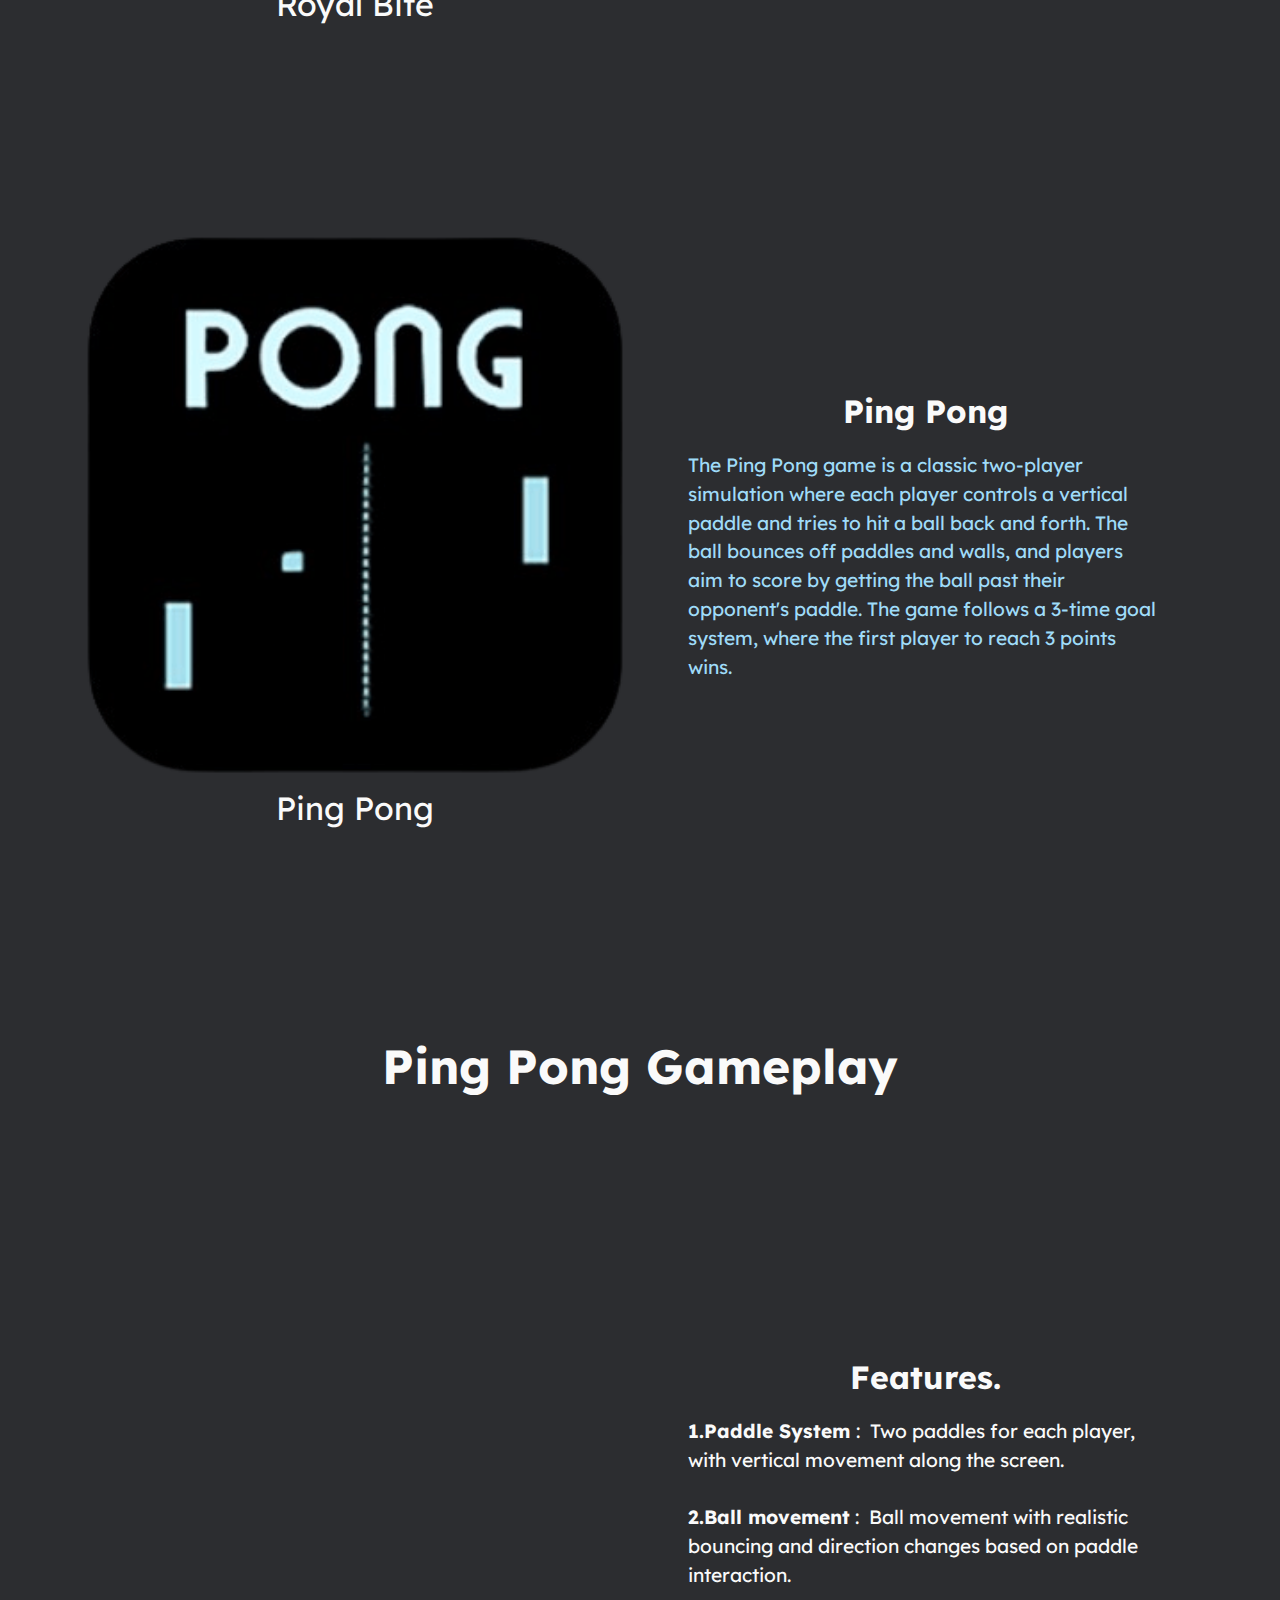
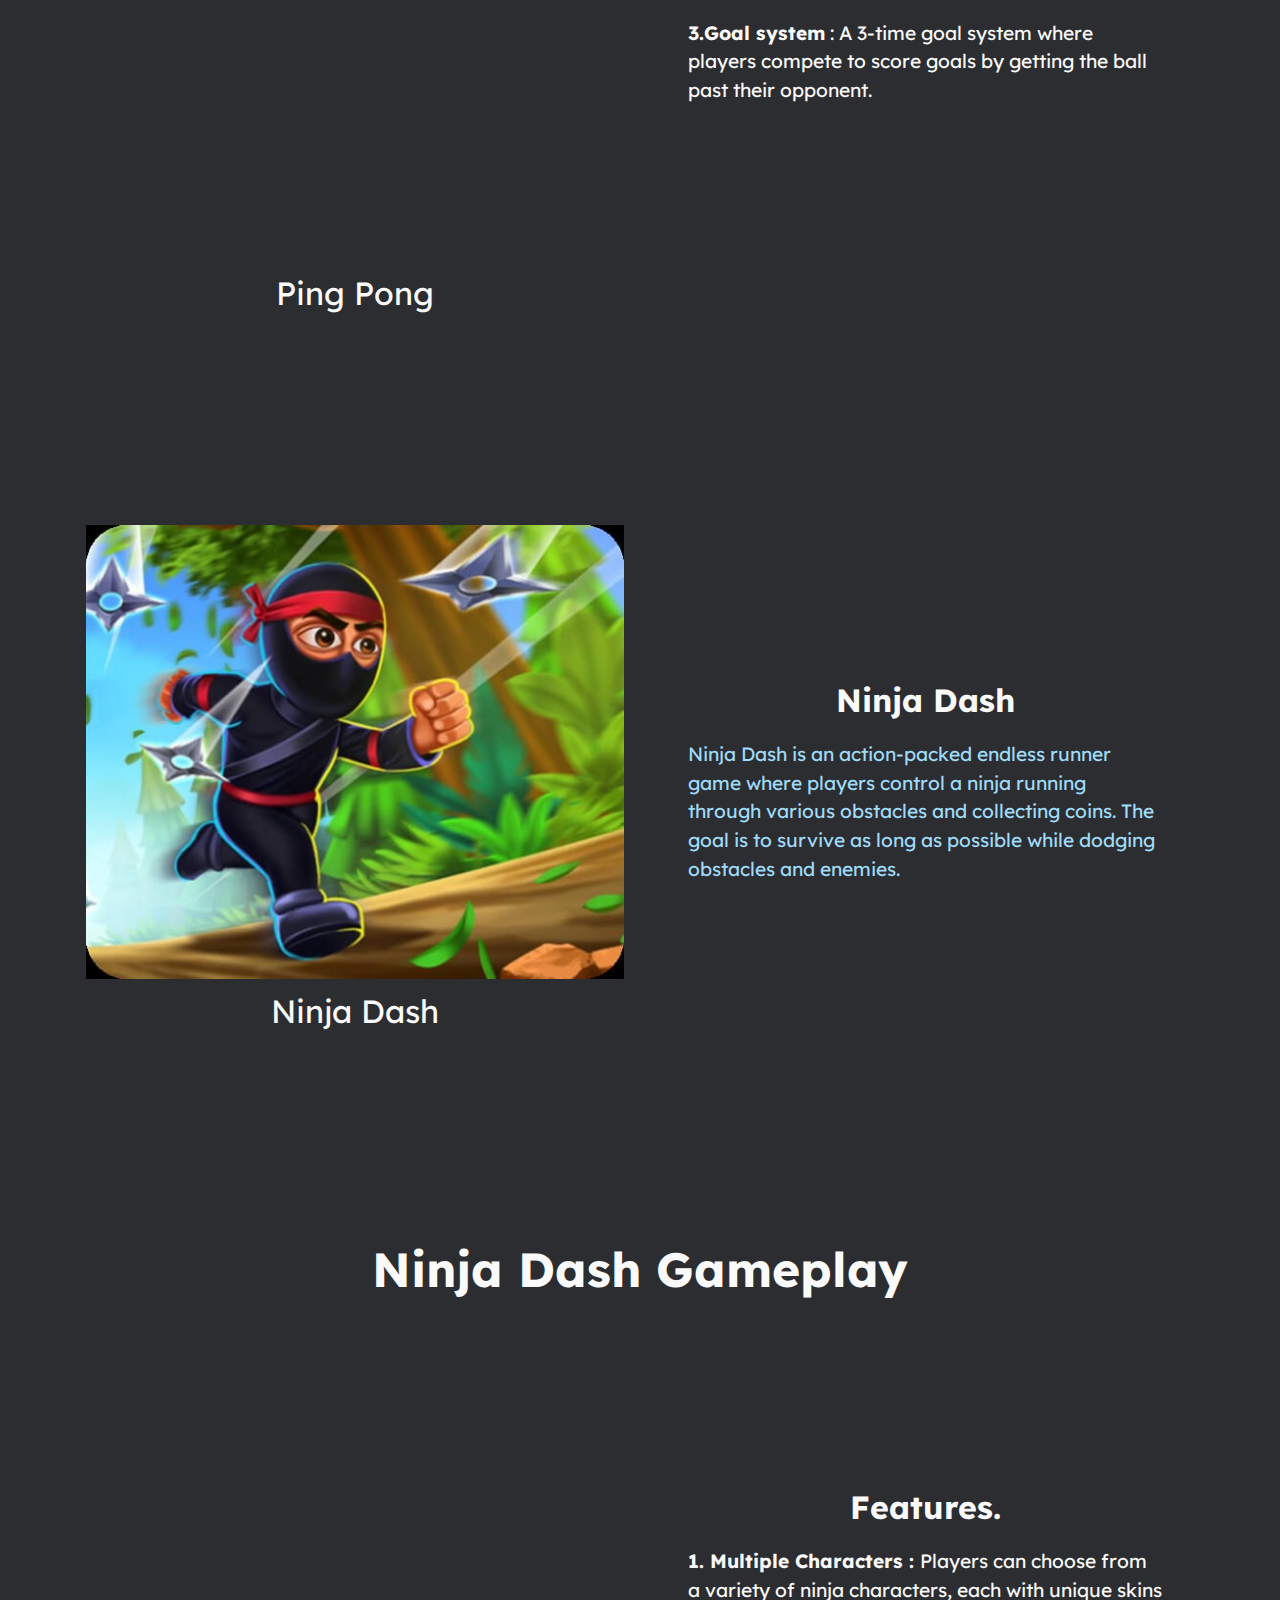
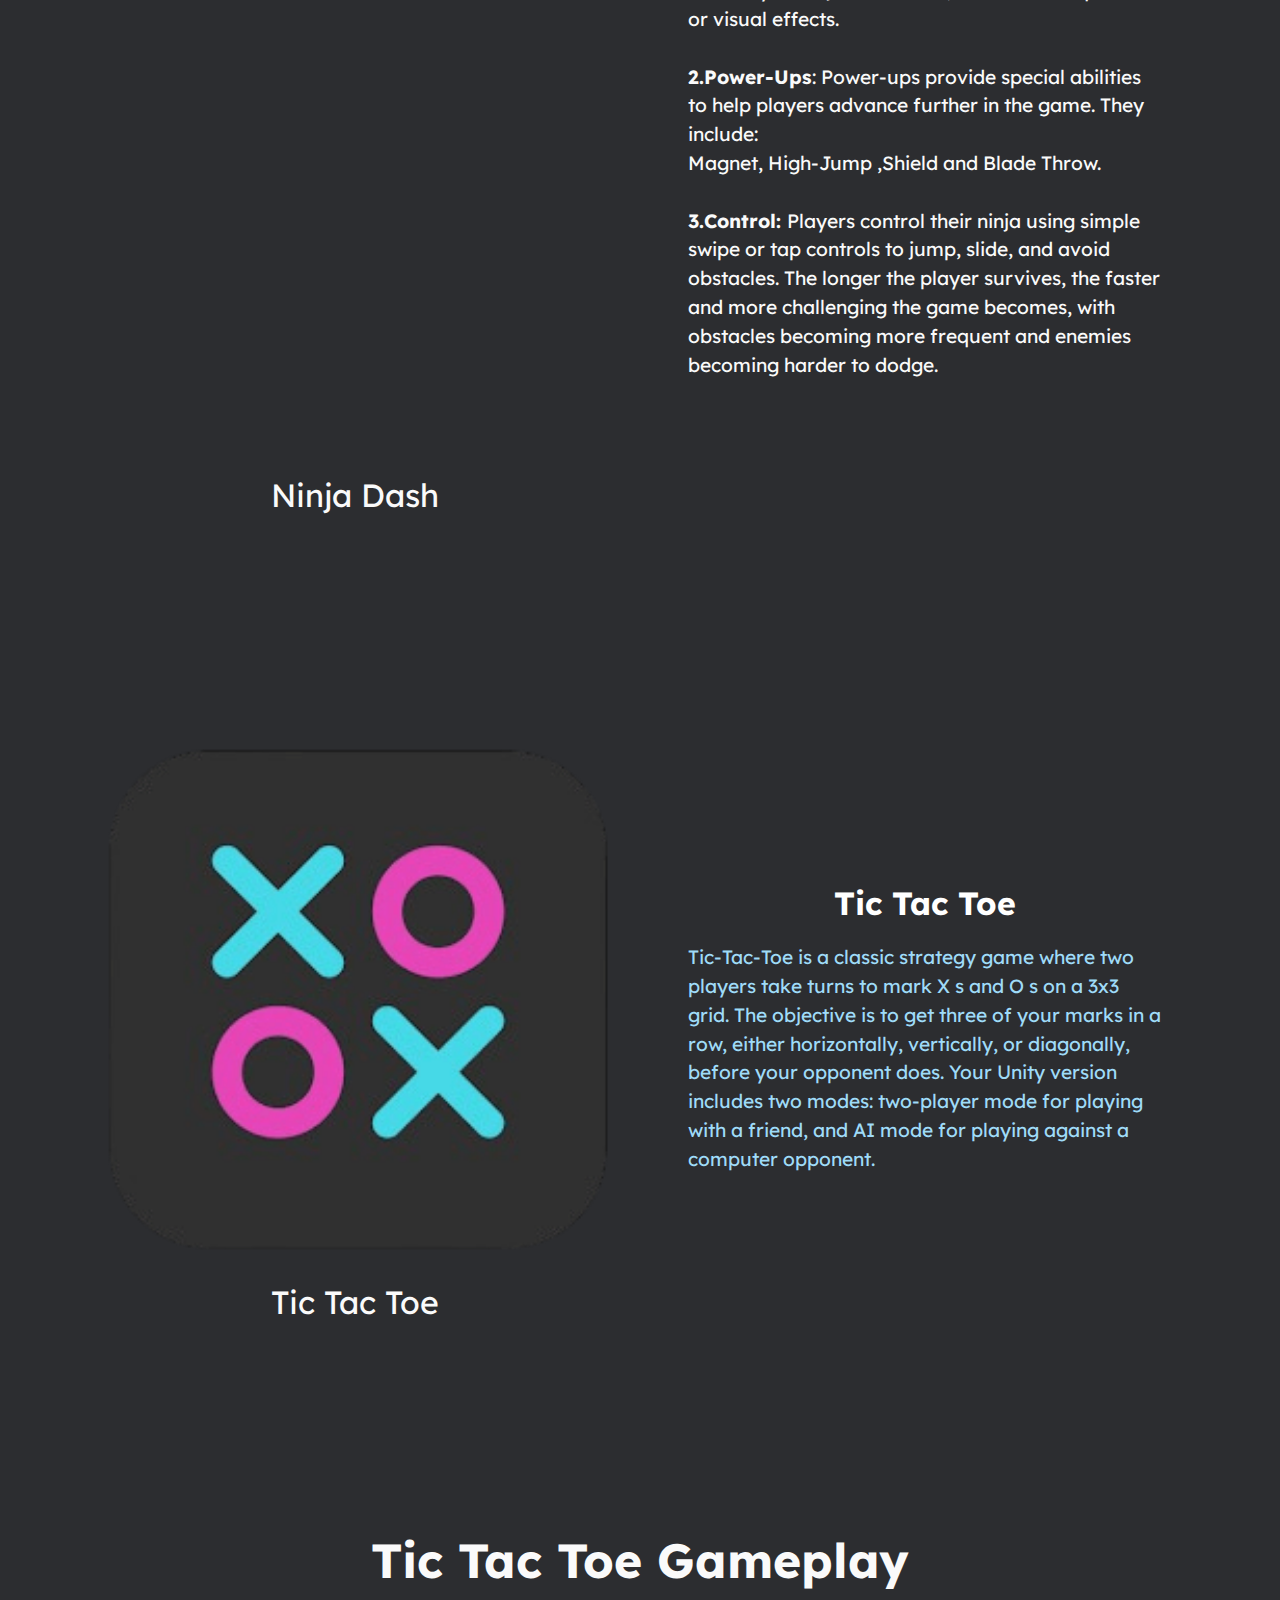
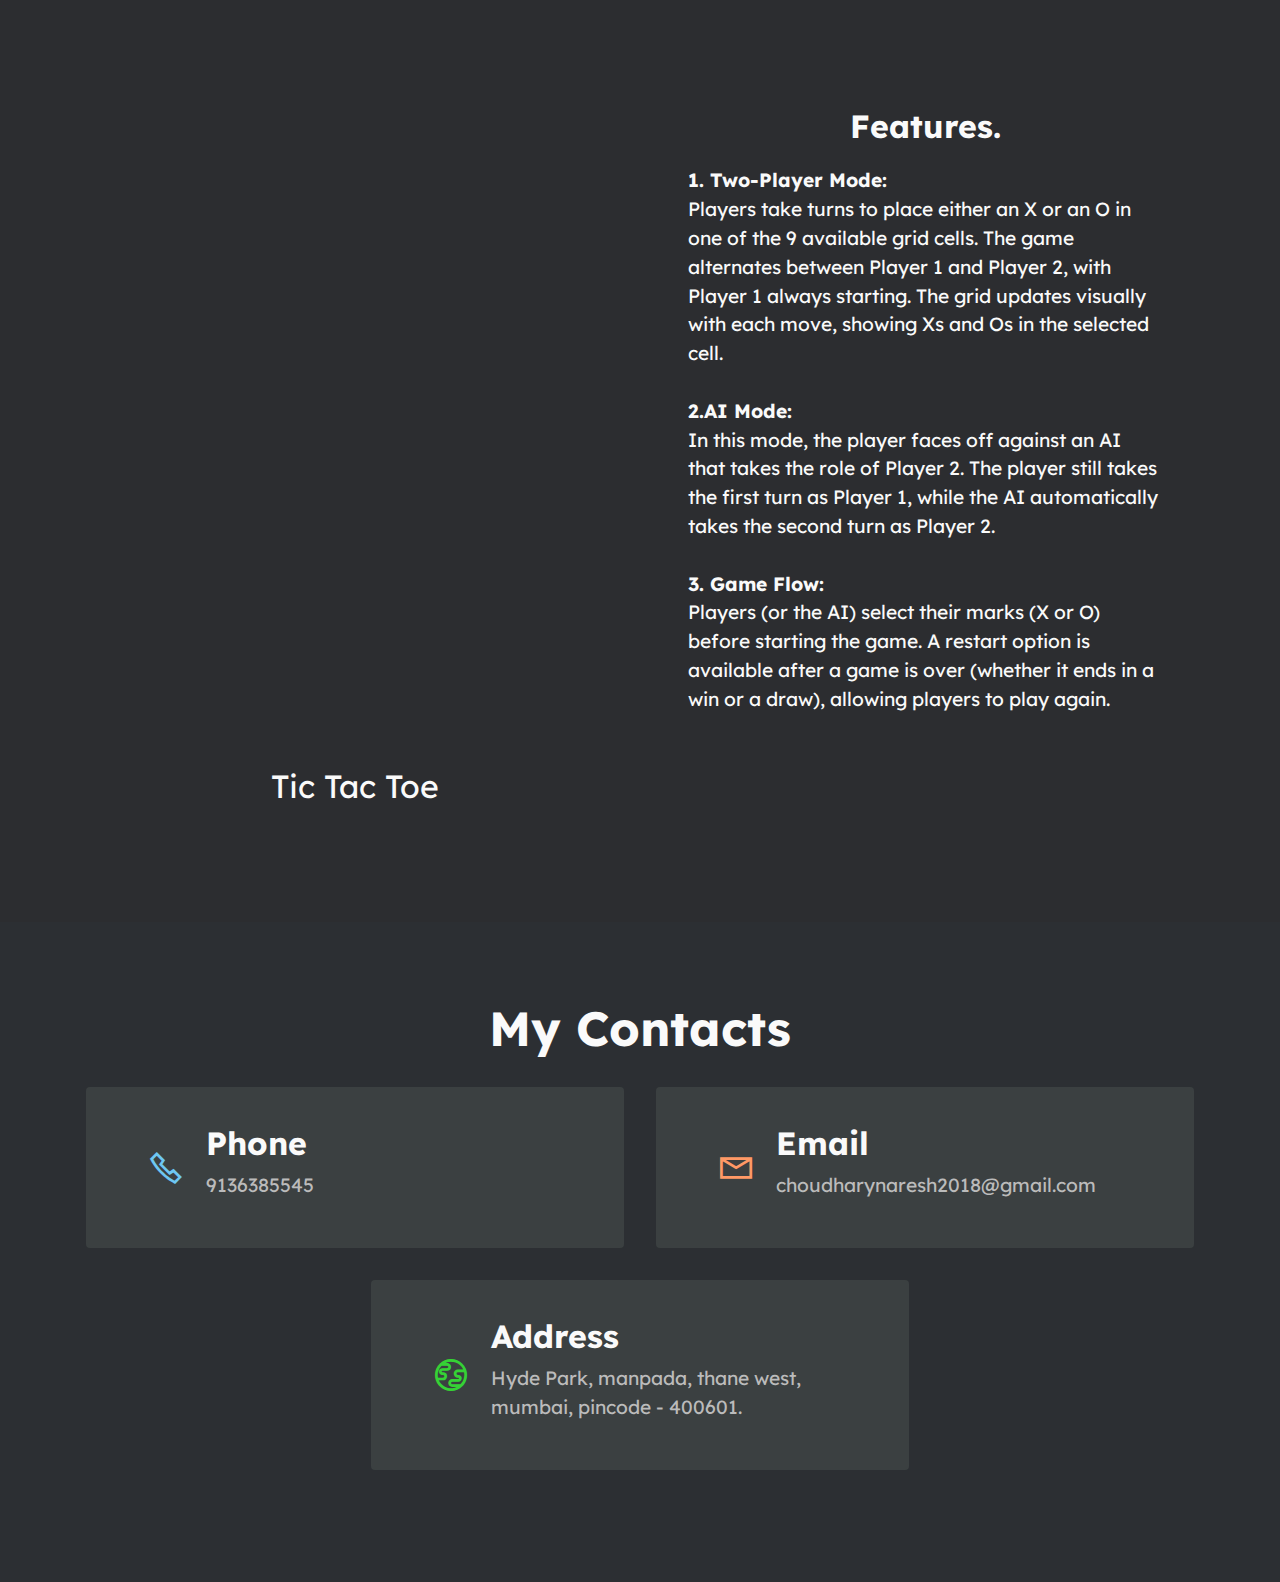
==== commit 6619fafc: "Changes" ====
--- a/page1.html
+++ b/page1.html
@@ -541,8 +541,8 @@
             
         </div>
     </div>
-</section><section class="display-7" style="padding: 0;align-items: center;justify-content: center;flex-wrap: wrap;    align-content: center;display: flex;position: relative;height: 4rem;"><a href="https://mobiri.se/3718313" style="flex: 1 1;height: 4rem;position: absolute;width: 100%;z-index: 1;"><img alt="" style="height: 4rem;" src="[data-uri]"></a><p style="margin: 0;text-align: center;" class="display-7">&#8204;</p><a style="z-index:1" href="https://mobirise.com/builder/ai-website-generator.html">AI Website Generator</a></section><script src="assets/bootstrap/js/bootstrap.bundle.min.js"></script>  <script src="assets/smoothscroll/smooth-scroll.js"></script>  <script src="assets/ytplayer/index.js"></script>  <script src="assets/dropdown/js/navbar-dropdown.js"></script>  <script src="assets/playervimeo/vimeo_player.js"></script>  <script src="assets/theme/js/script.js"></script>  
-  
+</section> <!-- <section class="display-7" style="padding: 0;align-items: center;justify-content: center;flex-wrap: wrap;    align-content: center;display: flex;position: relative;height: 4rem;"><a href="https://mobiri.se/3718313" style="flex: 1 1;height: 4rem;position: absolute;width: 100%;z-index: 1;"><img alt="" style="height: 4rem;" src="[data-uri]"></a><p style="margin: 0;text-align: center;" class="display-7">&#8204;</p><a style="z-index:1" href="https://mobirise.com/builder/ai-website-generator.html">AI Website Generator</a></section><script src="assets/bootstrap/js/bootstrap.bundle.min.js"></script>  <script src="assets/smoothscroll/smooth-scroll.js"></script>  <script src="assets/ytplayer/index.js"></script>  <script src="assets/dropdown/js/navbar-dropdown.js"></script>  <script src="assets/playervimeo/vimeo_player.js"></script>  <script src="assets/theme/js/script.js"></script>  
+  -->
   
 </body>
 </html>--- a/assets/web/assets/mobirise-icons2/mobirise2.css
+++ b/assets/web/assets/mobirise-icons2/mobirise2.css
@@ -0,0 +1,498 @@
+@font-face {
+  font-family: 'Moririse2';
+  font-display: swap;
+  src:  url('mobirise2.eot?f2bix4');
+  src:  url('mobirise2.eot?f2bix4#iefix') format('embedded-opentype'),
+    url('mobirise2.ttf?f2bix4') format('truetype'),
+    url('mobirise2.woff?f2bix4') format('woff'),
+    url('mobirise2.svg?f2bix4#mobirise2') format('svg');
+  font-weight: normal;
+  font-style: normal;
+}
+
+[class^="mobi-"], [class*=" mobi-"] {
+  /* use !important to prevent issues with browser extensions that change fonts */
+  font-family: 'Moririse2' !important;
+  speak: none;
+  font-style: normal;
+  font-weight: normal;
+  font-variant: normal;
+  text-transform: none;
+  line-height: 1;
+
+  /* Better Font Rendering =========== */
+  -webkit-font-smoothing: antialiased;
+  -moz-osx-font-smoothing: grayscale;
+}
+
+.mobi-mbri-add-submenu:before {
+  content: "\e900";
+}
+.mobi-mbri-alert:before {
+  content: "\e901";
+}
+.mobi-mbri-align-center:before {
+  content: "\e902";
+}
+.mobi-mbri-align-justify:before {
+  content: "\e903";
+}
+.mobi-mbri-align-left:before {
+  content: "\e904";
+}
+.mobi-mbri-align-right:before {
+  content: "\e905";
+}
+.mobi-mbri-android:before {
+  content: "\e906";
+}
+.mobi-mbri-apple:before {
+  content: "\e907";
+}
+.mobi-mbri-arrow-down:before {
+  content: "\e908";
+}
+.mobi-mbri-arrow-next:before {
+  content: "\e909";
+}
+.mobi-mbri-arrow-prev:before {
+  content: "\e90a";
+}
+.mobi-mbri-arrow-up:before {
+  content: "\e90b";
+}
+.mobi-mbri-bold:before {
+  content: "\e90c";
+}
+.mobi-mbri-bookmark:before {
+  content: "\e90d";
+}
+.mobi-mbri-bootstrap:before {
+  content: "\e90e";
+}
+.mobi-mbri-briefcase:before {
+  content: "\e90f";
+}
+.mobi-mbri-browse:before {
+  content: "\e910";
+}
+.mobi-mbri-bulleted-list:before {
+  content: "\e911";
+}
+.mobi-mbri-calendar:before {
+  content: "\e912";
+}
+.mobi-mbri-camera:before {
+  content: "\e913";
+}
+.mobi-mbri-cart-add:before {
+  content: "\e914";
+}
+.mobi-mbri-cart-full:before {
+  content: "\e915";
+}
+.mobi-mbri-cash:before {
+  content: "\e916";
+}
+.mobi-mbri-change-style:before {
+  content: "\e917";
+}
+.mobi-mbri-chat:before {
+  content: "\e918";
+}
+.mobi-mbri-clock:before {
+  content: "\e919";
+}
+.mobi-mbri-close:before {
+  content: "\e91a";
+}
+.mobi-mbri-cloud:before {
+  content: "\e91b";
+}
+.mobi-mbri-code:before {
+  content: "\e91c";
+}
+.mobi-mbri-contact-form:before {
+  content: "\e91d";
+}
+.mobi-mbri-credit-card:before {
+  content: "\e91e";
+}
+.mobi-mbri-cursor-click:before {
+  content: "\e91f";
+}
+.mobi-mbri-cust-feedback:before {
+  content: "\e920";
+}
+.mobi-mbri-database:before {
+  content: "\e921";
+}
+.mobi-mbri-delivery:before {
+  content: "\e922";
+}
+.mobi-mbri-desktop:before {
+  content: "\e923";
+}
+.mobi-mbri-devices:before {
+  content: "\e924";
+}
+.mobi-mbri-down:before {
+  content: "\e925";
+}
+.mobi-mbri-download-2:before {
+  content: "\e926";
+}
+.mobi-mbri-download:before {
+  content: "\e927";
+}
+.mobi-mbri-drag-n-drop-2:before {
+  content: "\e928";
+}
+.mobi-mbri-drag-n-drop:before {
+  content: "\e929";
+}
+.mobi-mbri-edit-2:before {
+  content: "\e92a";
+}
+.mobi-mbri-edit:before {
+  content: "\e92b";
+}
+.mobi-mbri-error:before {
+  content: "\e92c";
+}
+.mobi-mbri-extension:before {
+  content: "\e92d";
+}
+.mobi-mbri-features:before {
+  content: "\e92e";
+}
+.mobi-mbri-file:before {
+  content: "\e92f";
+}
+.mobi-mbri-flag:before {
+  content: "\e930";
+}
+.mobi-mbri-folder:before {
+  content: "\e931";
+}
+.mobi-mbri-gift:before {
+  content: "\e932";
+}
+.mobi-mbri-github:before {
+  content: "\e933";
+}
+.mobi-mbri-globe-2:before {
+  content: "\e934";
+}
+.mobi-mbri-globe:before {
+  content: "\e935";
+}
+.mobi-mbri-growing-chart:before {
+  content: "\e936";
+}
+.mobi-mbri-hearth:before {
+  content: "\e937";
+}
+.mobi-mbri-help:before {
+  content: "\e938";
+}
+.mobi-mbri-home:before {
+  content: "\e939";
+}
+.mobi-mbri-hot-cup:before {
+  content: "\e93a";
+}
+.mobi-mbri-idea:before {
+  content: "\e93b";
+}
+.mobi-mbri-image-gallery:before {
+  content: "\e93c";
+}
+.mobi-mbri-image-slider:before {
+  content: "\e93d";
+}
+.mobi-mbri-info:before {
+  content: "\e93e";
+}
+.mobi-mbri-italic:before {
+  content: "\e93f";
+}
+.mobi-mbri-key:before {
+  content: "\e940";
+}
+.mobi-mbri-laptop:before {
+  content: "\e941";
+}
+.mobi-mbri-layers:before {
+  content: "\e942";
+}
+.mobi-mbri-left-right:before {
+  content: "\e943";
+}
+.mobi-mbri-left:before {
+  content: "\e944";
+}
+.mobi-mbri-letter:before {
+  content: "\e945";
+}
+.mobi-mbri-like:before {
+  content: "\e946";
+}
+.mobi-mbri-link:before {
+  content: "\e947";
+}
+.mobi-mbri-lock:before {
+  content: "\e948";
+}
+.mobi-mbri-login:before {
+  content: "\e949";
+}
+.mobi-mbri-logout:before {
+  content: "\e94a";
+}
+.mobi-mbri-magic-stick:before {
+  content: "\e94b";
+}
+.mobi-mbri-map-pin:before {
+  content: "\e94c";
+}
+.mobi-mbri-menu:before {
+  content: "\e94d";
+}
+.mobi-mbri-mobile-2:before {
+  content: "\e94e";
+}
+.mobi-mbri-mobile-horizontal:before {
+  content: "\e94f";
+}
+.mobi-mbri-mobile:before {
+  content: "\e950";
+}
+.mobi-mbri-mobirise:before {
+  content: "\e951";
+}
+.mobi-mbri-more-horizontal:before {
+  content: "\e952";
+}
+.mobi-mbri-more-vertical:before {
+  content: "\e953";
+}
+.mobi-mbri-music:before {
+  content: "\e954";
+}
+.mobi-mbri-new-file:before {
+  content: "\e955";
+}
+.mobi-mbri-numbered-list:before {
+  content: "\e956";
+}
+.mobi-mbri-opened-folder:before {
+  content: "\e957";
+}
+.mobi-mbri-pages:before {
+  content: "\e958";
+}
+.mobi-mbri-paper-plane:before {
+  content: "\e959";
+}
+.mobi-mbri-paperclip:before {
+  content: "\e95a";
+}
+.mobi-mbri-phone:before {
+  content: "\e95b";
+}
+.mobi-mbri-photo:before {
+  content: "\e95c";
+}
+.mobi-mbri-photos:before {
+  content: "\e95d";
+}
+.mobi-mbri-pin:before {
+  content: "\e95e";
+}
+.mobi-mbri-play:before {
+  content: "\e95f";
+}
+.mobi-mbri-plus:before {
+  content: "\e960";
+}
+.mobi-mbri-preview:before {
+  content: "\e961";
+}
+.mobi-mbri-print:before {
+  content: "\e962";
+}
+.mobi-mbri-protect:before {
+  content: "\e963";
+}
+.mobi-mbri-question:before {
+  content: "\e964";
+}
+.mobi-mbri-quote-left:before {
+  content: "\e965";
+}
+.mobi-mbri-quote-right:before {
+  content: "\e966";
+}
+.mobi-mbri-redo:before {
+  content: "\e967";
+}
+.mobi-mbri-refresh:before {
+  content: "\e968";
+}
+.mobi-mbri-responsive-2:before {
+  content: "\e969";
+}
+.mobi-mbri-responsive:before {
+  content: "\e96a";
+}
+.mobi-mbri-right:before {
+  content: "\e96b";
+}
+.mobi-mbri-rocket:before {
+  content: "\e96c";
+}
+.mobi-mbri-sad-face:before {
+  content: "\e96d";
+}
+.mobi-mbri-sale:before {
+  content: "\e96e";
+}
+.mobi-mbri-save:before {
+  content: "\e96f";
+}
+.mobi-mbri-search:before {
+  content: "\e970";
+}
+.mobi-mbri-setting-2:before {
+  content: "\e971";
+}
+.mobi-mbri-setting-3:before {
+  content: "\e972";
+}
+.mobi-mbri-setting:before {
+  content: "\e973";
+}
+.mobi-mbri-share:before {
+  content: "\e974";
+}
+.mobi-mbri-shopping-bag:before {
+  content: "\e975";
+}
+.mobi-mbri-shopping-basket:before {
+  content: "\e976";
+}
+.mobi-mbri-shopping-cart:before {
+  content: "\e977";
+}
+.mobi-mbri-sites:before {
+  content: "\e978";
+}
+.mobi-mbri-smile-face:before {
+  content: "\e979";
+}
+.mobi-mbri-speed:before {
+  content: "\e97a";
+}
+.mobi-mbri-star:before {
+  content: "\e97b";
+}
+.mobi-mbri-success:before {
+  content: "\e97c";
+}
+.mobi-mbri-sun:before {
+  content: "\e97d";
+}
+.mobi-mbri-sun2:before {
+  content: "\e97e";
+}
+.mobi-mbri-tablet-vertical:before {
+  content: "\e97f";
+}
+.mobi-mbri-tablet:before {
+  content: "\e980";
+}
+.mobi-mbri-target:before {
+  content: "\e981";
+}
+.mobi-mbri-timer:before {
+  content: "\e982";
+}
+.mobi-mbri-to-ftp:before {
+  content: "\e983";
+}
+.mobi-mbri-to-local-drive:before {
+  content: "\e984";
+}
+.mobi-mbri-touch-swipe:before {
+  content: "\e985";
+}
+.mobi-mbri-touch:before {
+  content: "\e986";
+}
+.mobi-mbri-trash:before {
+  content: "\e987";
+}
+.mobi-mbri-underline:before {
+  content: "\e988";
+}
+.mobi-mbri-undo:before {
+  content: "\e989";
+}
+.mobi-mbri-unlink:before {
+  content: "\e98a";
+}
+.mobi-mbri-unlock:before {
+  content: "\e98b";
+}
+.mobi-mbri-up-down:before {
+  content: "\e98c";
+}
+.mobi-mbri-up:before {
+  content: "\e98d";
+}
+.mobi-mbri-update:before {
+  content: "\e98e";
+}
+.mobi-mbri-upload-2:before {
+  content: "\e98f";
+}
+.mobi-mbri-upload:before {
+  content: "\e990";
+}
+.mobi-mbri-user-2:before {
+  content: "\e991";
+}
+.mobi-mbri-user:before {
+  content: "\e992";
+}
+.mobi-mbri-users:before {
+  content: "\e993";
+}
+.mobi-mbri-video-play:before {
+  content: "\e994";
+}
+.mobi-mbri-video:before {
+  content: "\e995";
+}
+.mobi-mbri-watch:before {
+  content: "\e996";
+}
+.mobi-mbri-website-theme-2:before {
+  content: "\e997";
+}
+.mobi-mbri-website-theme:before {
+  content: "\e998";
+}
+.mobi-mbri-wifi:before {
+  content: "\e999";
+}
+.mobi-mbri-windows:before {
+  content: "\e99a";
+}
+.mobi-mbri-zoom-in:before {
+  content: "\e99b";
+}
+.mobi-mbri-zoom-out:before {
+  content: "\e99c";
+}
--- a/assets/dropdown/css/style.css
+++ b/assets/dropdown/css/style.css
@@ -0,0 +1,265 @@
+.navbar-dropdown {
+  left: 0;
+  padding: 0;
+  position: absolute;
+  right: 0;
+  top: 0;
+  transition: all 0.45s ease;
+  z-index: 1030;
+  background: #282828; }
+  .navbar-dropdown .navbar-logo {
+    margin-right: 0.8rem;
+    transition: margin 0.3s ease-in-out;
+    vertical-align: middle; }
+    .navbar-dropdown .navbar-logo img {
+      height: 3.125rem;
+      transition: all 0.3s ease-in-out; }
+    .navbar-dropdown .navbar-logo.mbr-iconfont {
+      font-size: 3.125rem;
+      line-height: 3.125rem; }
+  .navbar-dropdown .navbar-caption {
+    font-weight: 700;
+    white-space: normal;
+    vertical-align: -4px;
+    line-height: 3.125rem !important; }
+    .navbar-dropdown .navbar-caption, .navbar-dropdown .navbar-caption:hover {
+      color: inherit;
+      text-decoration: none; }
+  .navbar-dropdown .mbr-iconfont + .navbar-caption {
+    vertical-align: -1px; }
+  .navbar-dropdown.navbar-fixed-top {
+    position: fixed; }
+  .navbar-dropdown .navbar-brand span {
+    vertical-align: -4px; }
+  .navbar-dropdown.bg-color.transparent {
+    background: none; }
+  .navbar-dropdown.navbar-short .navbar-brand {
+    padding: 0.625rem 0; }
+    .navbar-dropdown.navbar-short .navbar-brand span {
+      vertical-align: -1px; }
+  .navbar-dropdown.navbar-short .navbar-caption {
+    line-height: 2.375rem !important;
+    vertical-align: -2px; }
+  .navbar-dropdown.navbar-short .navbar-logo {
+    margin-right: 0.5rem; }
+    .navbar-dropdown.navbar-short .navbar-logo img {
+      height: 2.375rem; }
+    .navbar-dropdown.navbar-short .navbar-logo.mbr-iconfont {
+      font-size: 2.375rem;
+      line-height: 2.375rem; }
+  .navbar-dropdown.navbar-short .mbr-table-cell {
+    height: 3.625rem; }
+  .navbar-dropdown .navbar-close {
+    left: 0.6875rem;
+    position: fixed;
+    top: 0.75rem;
+    z-index: 1000; }
+  .navbar-dropdown .hamburger-icon {
+    content: "";
+    display: inline-block;
+    vertical-align: middle;
+    width: 16px;
+    -webkit-box-shadow: 0 -6px 0 1px #282828,0 0 0 1px #282828,0 6px 0 1px #282828;
+    -moz-box-shadow: 0 -6px 0 1px #282828,0 0 0 1px #282828,0 6px 0 1px #282828;
+    box-shadow: 0 -6px 0 1px #282828,0 0 0 1px #282828,0 6px 0 1px #282828; }
+
+.dropdown-menu .dropdown-toggle[data-toggle="dropdown-submenu"]::after {
+  border-bottom: 0.35em solid transparent;
+  border-left: 0.35em solid;
+  border-right: 0;
+  border-top: 0.35em solid transparent;
+  margin-left: 0.3rem; }
+
+.dropdown-menu .dropdown-item:focus {
+  outline: 0; }
+
+.nav-dropdown {
+  font-size: 0.75rem;
+  font-weight: 500;
+  height: auto !important; }
+  .nav-dropdown .nav-btn {
+    padding-left: 1rem; }
+  .nav-dropdown .link {
+    margin: .667em 1.667em;
+    font-weight: 500;
+    padding: 0;
+    transition: color .2s ease-in-out; }
+    .nav-dropdown .link.dropdown-toggle {
+      margin-right: 2.583em; }
+      .nav-dropdown .link.dropdown-toggle::after {
+        margin-left: .25rem;
+        border-top: 0.35em solid;
+        border-right: 0.35em solid transparent;
+        border-left: 0.35em solid transparent;
+        border-bottom: 0; }
+      .nav-dropdown .link.dropdown-toggle[aria-expanded="true"] {
+        margin: 0;
+        padding: 0.667em 3.263em  0.667em 1.667em; }
+  .nav-dropdown .link::after,
+  .nav-dropdown .dropdown-item::after {
+    color: inherit; }
+  .nav-dropdown .btn {
+    font-size: 0.75rem;
+    font-weight: 700;
+    letter-spacing: 0;
+    margin-bottom: 0;
+    padding-left: 1.25rem;
+    padding-right: 1.25rem; }
+  .nav-dropdown .dropdown-menu {
+    border-radius: 0;
+    border: 0;
+    left: 0;
+    margin: 0;
+    padding-bottom: 1.25rem;
+    padding-top: 1.25rem;
+    position: relative; }
+  .nav-dropdown .dropdown-submenu {
+    margin-left: 0.125rem;
+    top: 0; }
+  .nav-dropdown .dropdown-item {
+    font-weight: 500;
+    line-height: 2;
+    padding: 0.3846em 4.615em 0.3846em 1.5385em;
+    position: relative;
+    transition: color .2s ease-in-out, background-color .2s ease-in-out; }
+    .nav-dropdown .dropdown-item::after {
+      margin-top: -0.3077em;
+      position: absolute;
+      right: 1.1538em;
+      top: 50%; }
+    .nav-dropdown .dropdown-item:focus, .nav-dropdown .dropdown-item:hover {
+      background: none; }
+
+@media (max-width: 767px) {
+  .nav-dropdown.navbar-toggleable-sm {
+    bottom: 0;
+    display: none;
+    left: 0;
+    overflow-x: hidden;
+    position: fixed;
+    top: 0;
+    transform: translateX(-100%);
+    -ms-transform: translateX(-100%);
+    -webkit-transform: translateX(-100%);
+    width: 18.75rem;
+    z-index: 999; } }
+.nav-dropdown.navbar-toggleable-xl {
+  bottom: 0;
+  display: none;
+  left: 0;
+  overflow-x: hidden;
+  position: fixed;
+  top: 0;
+  transform: translateX(-100%);
+  -ms-transform: translateX(-100%);
+  -webkit-transform: translateX(-100%);
+  width: 18.75rem;
+  z-index: 999; }
+
+.nav-dropdown-sm {
+  display: block !important;
+  overflow-x: hidden;
+  overflow: auto;
+  padding-top: 3.875rem; }
+  .nav-dropdown-sm::after {
+    content: "";
+    display: block;
+    height: 3rem;
+    width: 100%; }
+  .nav-dropdown-sm.collapse.in ~ .navbar-close {
+    display: block !important; }
+  .nav-dropdown-sm.collapsing, .nav-dropdown-sm.collapse.in {
+    transform: translateX(0);
+    -ms-transform: translateX(0);
+    -webkit-transform: translateX(0);
+    transition: all 0.25s ease-out;
+    -webkit-transition: all 0.25s ease-out;
+    background: #282828; }
+  .nav-dropdown-sm.collapsing[aria-expanded="false"] {
+    transform: translateX(-100%);
+    -ms-transform: translateX(-100%);
+    -webkit-transform: translateX(-100%); }
+  .nav-dropdown-sm .nav-item {
+    display: block;
+    margin-left: 0 !important;
+    padding-left: 0; }
+  .nav-dropdown-sm .link,
+  .nav-dropdown-sm .dropdown-item {
+    border-top: 1px dotted rgba(255, 255, 255, 0.1);
+    font-size: 0.8125rem;
+    line-height: 1.6;
+    margin: 0 !important;
+    padding: 0.875rem 2.4rem 0.875rem 1.5625rem !important;
+    position: relative;
+    white-space: normal; }
+    .nav-dropdown-sm .link:focus, .nav-dropdown-sm .link:hover,
+    .nav-dropdown-sm .dropdown-item:focus,
+    .nav-dropdown-sm .dropdown-item:hover {
+      background: rgba(0, 0, 0, 0.2) !important;
+      color: #c0a375; }
+  .nav-dropdown-sm .nav-btn {
+    position: relative;
+    padding: 1.5625rem 1.5625rem 0 1.5625rem; }
+    .nav-dropdown-sm .nav-btn::before {
+      border-top: 1px dotted rgba(255, 255, 255, 0.1);
+      content: "";
+      left: 0;
+      position: absolute;
+      top: 0;
+      width: 100%; }
+    .nav-dropdown-sm .nav-btn + .nav-btn {
+      padding-top: 0.625rem; }
+      .nav-dropdown-sm .nav-btn + .nav-btn::before {
+        display: none; }
+  .nav-dropdown-sm .btn {
+    padding: 0.625rem 0; }
+  .nav-dropdown-sm .dropdown-toggle[data-toggle="dropdown-submenu"]::after {
+    margin-left: .25rem;
+    border-top: 0.35em solid;
+    border-right: 0.35em solid transparent;
+    border-left: 0.35em solid transparent;
+    border-bottom: 0; }
+  .nav-dropdown-sm .dropdown-toggle[data-toggle="dropdown-submenu"][aria-expanded="true"]::after {
+    border-top: 0;
+    border-right: 0.35em solid transparent;
+    border-left: 0.35em solid transparent;
+    border-bottom: 0.35em solid; }
+  .nav-dropdown-sm .dropdown-menu {
+    margin: 0;
+    padding: 0;
+    position: relative;
+    top: 0;
+    left: 0;
+    width: 100%;
+    border: 0;
+    float: none;
+    border-radius: 0;
+    background: none; }
+  .nav-dropdown-sm .dropdown-submenu {
+    left: 100%;
+    margin-left: 0.125rem;
+    margin-top: -1.25rem;
+    top: 0; }
+
+.navbar-toggleable-sm .nav-dropdown .dropdown-menu {
+  position: absolute; }
+
+.navbar-toggleable-sm .nav-dropdown .dropdown-submenu {
+  left: 100%;
+  margin-left: 0.125rem;
+  margin-top: -1.25rem;
+  top: 0; }
+
+.navbar-toggleable-sm.opened .nav-dropdown .dropdown-menu {
+  position: relative; }
+
+.navbar-toggleable-sm.opened .nav-dropdown .dropdown-submenu {
+  left: 0;
+  margin-left: 00rem;
+  margin-top: 0rem;
+  top: 0; }
+
+.is-builder .nav-dropdown.collapsing {
+  transition: none !important; }
+
+
--- a/assets/socicon/css/styles.css
+++ b/assets/socicon/css/styles.css
@@ -0,0 +1,934 @@
+@charset "UTF-8";
+
+@font-face {
+  font-family: 'Socicon';
+  src:  url('../fonts/socicon.eot');
+  src:  url('../fonts/socicon.eot?#iefix') format('embedded-opentype'),
+    url('../fonts/socicon.woff2') format('woff2'),
+    url('../fonts/socicon.ttf') format('truetype'),
+    url('../fonts/socicon.woff') format('woff'),
+    url('../fonts/socicon.svg#socicon') format('svg');
+  font-weight: normal;
+  font-style: normal;
+  font-display: swap;
+}
+
+[data-icon]:before {
+  font-family: "socicon" !important;
+  content: attr(data-icon);
+  font-style: normal !important;
+  font-weight: normal !important;
+  font-variant: normal !important;
+  text-transform: none !important;
+  speak: none;
+  line-height: 1;
+  -webkit-font-smoothing: antialiased;
+  -moz-osx-font-smoothing: grayscale;
+}
+
+[class^="socicon-"], [class*=" socicon-"] {
+  /* use !important to prevent issues with browser extensions that change fonts */
+  font-family: 'Socicon' !important;
+  speak: none;
+  font-style: normal;
+  font-weight: normal;
+  font-variant: normal;
+  text-transform: none;
+  line-height: 1;
+
+  /* Better Font Rendering =========== */
+  -webkit-font-smoothing: antialiased;
+  -moz-osx-font-smoothing: grayscale;
+}
+
+.socicon-500px:before {
+  content: "\e000";
+}
+.socicon-8tracks:before {
+  content: "\e001";
+}
+.socicon-airbnb:before {
+  content: "\e002";
+}
+.socicon-alliance:before {
+  content: "\e003";
+}
+.socicon-amazon:before {
+  content: "\e004";
+}
+.socicon-amplement:before {
+  content: "\e005";
+}
+.socicon-android:before {
+  content: "\e006";
+}
+.socicon-angellist:before {
+  content: "\e007";
+}
+.socicon-apple:before {
+  content: "\e008";
+}
+.socicon-appnet:before {
+  content: "\e009";
+}
+.socicon-baidu:before {
+  content: "\e00a";
+}
+.socicon-bandcamp:before {
+  content: "\e00b";
+}
+.socicon-battlenet:before {
+  content: "\e00c";
+}
+.socicon-mixer:before {
+  content: "\e00d";
+}
+.socicon-bebee:before {
+  content: "\e00e";
+}
+.socicon-bebo:before {
+  content: "\e00f";
+}
+.socicon-behance:before {
+  content: "\e010";
+}
+.socicon-blizzard:before {
+  content: "\e011";
+}
+.socicon-blogger:before {
+  content: "\e012";
+}
+.socicon-buffer:before {
+  content: "\e013";
+}
+.socicon-chrome:before {
+  content: "\e014";
+}
+.socicon-coderwall:before {
+  content: "\e015";
+}
+.socicon-curse:before {
+  content: "\e016";
+}
+.socicon-dailymotion:before {
+  content: "\e017";
+}
+.socicon-deezer:before {
+  content: "\e018";
+}
+.socicon-delicious:before {
+  content: "\e019";
+}
+.socicon-deviantart:before {
+  content: "\e01a";
+}
+.socicon-diablo:before {
+  content: "\e01b";
+}
+.socicon-digg:before {
+  content: "\e01c";
+}
+.socicon-discord:before {
+  content: "\e01d";
+}
+.socicon-disqus:before {
+  content: "\e01e";
+}
+.socicon-douban:before {
+  content: "\e01f";
+}
+.socicon-draugiem:before {
+  content: "\e020";
+}
+.socicon-dribbble:before {
+  content: "\e021";
+}
+.socicon-drupal:before {
+  content: "\e022";
+}
+.socicon-ebay:before {
+  content: "\e023";
+}
+.socicon-ello:before {
+  content: "\e024";
+}
+.socicon-endomodo:before {
+  content: "\e025";
+}
+.socicon-envato:before {
+  content: "\e026";
+}
+.socicon-etsy:before {
+  content: "\e027";
+}
+.socicon-facebook:before {
+  content: "\e028";
+}
+.socicon-feedburner:before {
+  content: "\e029";
+}
+.socicon-filmweb:before {
+  content: "\e02a";
+}
+.socicon-firefox:before {
+  content: "\e02b";
+}
+.socicon-flattr:before {
+  content: "\e02c";
+}
+.socicon-flickr:before {
+  content: "\e02d";
+}
+.socicon-formulr:before {
+  content: "\e02e";
+}
+.socicon-forrst:before {
+  content: "\e02f";
+}
+.socicon-foursquare:before {
+  content: "\e030";
+}
+.socicon-friendfeed:before {
+  content: "\e031";
+}
+.socicon-github:before {
+  content: "\e032";
+}
+.socicon-goodreads:before {
+  content: "\e033";
+}
+.socicon-google:before {
+  content: "\e034";
+}
+.socicon-googlescholar:before {
+  content: "\e035";
+}
+.socicon-googlegroups:before {
+  content: "\e036";
+}
+.socicon-googlephotos:before {
+  content: "\e037";
+}
+.socicon-googleplus:before {
+  content: "\e038";
+}
+.socicon-grooveshark:before {
+  content: "\e039";
+}
+.socicon-hackerrank:before {
+  content: "\e03a";
+}
+.socicon-hearthstone:before {
+  content: "\e03b";
+}
+.socicon-hellocoton:before {
+  content: "\e03c";
+}
+.socicon-heroes:before {
+  content: "\e03d";
+}
+.socicon-smashcast:before {
+  content: "\e03e";
+}
+.socicon-horde:before {
+  content: "\e03f";
+}
+.socicon-houzz:before {
+  content: "\e040";
+}
+.socicon-icq:before {
+  content: "\e041";
+}
+.socicon-identica:before {
+  content: "\e042";
+}
+.socicon-imdb:before {
+  content: "\e043";
+}
+.socicon-instagram:before {
+  content: "\e044";
+}
+.socicon-issuu:before {
+  content: "\e045";
+}
+.socicon-istock:before {
+  content: "\e046";
+}
+.socicon-itunes:before {
+  content: "\e047";
+}
+.socicon-keybase:before {
+  content: "\e048";
+}
+.socicon-lanyrd:before {
+  content: "\e049";
+}
+.socicon-lastfm:before {
+  content: "\e04a";
+}
+.socicon-line:before {
+  content: "\e04b";
+}
+.socicon-linkedin:before {
+  content: "\e04c";
+}
+.socicon-livejournal:before {
+  content: "\e04d";
+}
+.socicon-lyft:before {
+  content: "\e04e";
+}
+.socicon-macos:before {
+  content: "\e04f";
+}
+.socicon-mail:before {
+  content: "\e050";
+}
+.socicon-medium:before {
+  content: "\e051";
+}
+.socicon-meetup:before {
+  content: "\e052";
+}
+.socicon-mixcloud:before {
+  content: "\e053";
+}
+.socicon-modelmayhem:before {
+  content: "\e054";
+}
+.socicon-mumble:before {
+  content: "\e055";
+}
+.socicon-myspace:before {
+  content: "\e056";
+}
+.socicon-newsvine:before {
+  content: "\e057";
+}
+.socicon-nintendo:before {
+  content: "\e058";
+}
+.socicon-npm:before {
+  content: "\e059";
+}
+.socicon-odnoklassniki:before {
+  content: "\e05a";
+}
+.socicon-openid:before {
+  content: "\e05b";
+}
+.socicon-opera:before {
+  content: "\e05c";
+}
+.socicon-outlook:before {
+  content: "\e05d";
+}
+.socicon-overwatch:before {
+  content: "\e05e";
+}
+.socicon-patreon:before {
+  content: "\e05f";
+}
+.socicon-paypal:before {
+  content: "\e060";
+}
+.socicon-periscope:before {
+  content: "\e061";
+}
+.socicon-persona:before {
+  content: "\e062";
+}
+.socicon-pinterest:before {
+  content: "\e063";
+}
+.socicon-play:before {
+  content: "\e064";
+}
+.socicon-player:before {
+  content: "\e065";
+}
+.socicon-playstation:before {
+  content: "\e066";
+}
+.socicon-pocket:before {
+  content: "\e067";
+}
+.socicon-qq:before {
+  content: "\e068";
+}
+.socicon-quora:before {
+  content: "\e069";
+}
+.socicon-raidcall:before {
+  content: "\e06a";
+}
+.socicon-ravelry:before {
+  content: "\e06b";
+}
+.socicon-reddit:before {
+  content: "\e06c";
+}
+.socicon-renren:before {
+  content: "\e06d";
+}
+.socicon-researchgate:before {
+  content: "\e06e";
+}
+.socicon-residentadvisor:before {
+  content: "\e06f";
+}
+.socicon-reverbnation:before {
+  content: "\e070";
+}
+.socicon-rss:before {
+  content: "\e071";
+}
+.socicon-sharethis:before {
+  content: "\e072";
+}
+.socicon-skype:before {
+  content: "\e073";
+}
+.socicon-slideshare:before {
+  content: "\e074";
+}
+.socicon-smugmug:before {
+  content: "\e075";
+}
+.socicon-snapchat:before {
+  content: "\e076";
+}
+.socicon-songkick:before {
+  content: "\e077";
+}
+.socicon-soundcloud:before {
+  content: "\e078";
+}
+.socicon-spotify:before {
+  content: "\e079";
+}
+.socicon-stackexchange:before {
+  content: "\e07a";
+}
+.socicon-stackoverflow:before {
+  content: "\e07b";
+}
+.socicon-starcraft:before {
+  content: "\e07c";
+}
+.socicon-stayfriends:before {
+  content: "\e07d";
+}
+.socicon-steam:before {
+  content: "\e07e";
+}
+.socicon-storehouse:before {
+  content: "\e07f";
+}
+.socicon-strava:before {
+  content: "\e080";
+}
+.socicon-streamjar:before {
+  content: "\e081";
+}
+.socicon-stumbleupon:before {
+  content: "\e082";
+}
+.socicon-swarm:before {
+  content: "\e083";
+}
+.socicon-teamspeak:before {
+  content: "\e084";
+}
+.socicon-teamviewer:before {
+  content: "\e085";
+}
+.socicon-technorati:before {
+  content: "\e086";
+}
+.socicon-telegram:before {
+  content: "\e087";
+}
+.socicon-tripadvisor:before {
+  content: "\e088";
+}
+.socicon-tripit:before {
+  content: "\e089";
+}
+.socicon-triplej:before {
+  content: "\e08a";
+}
+.socicon-tumblr:before {
+  content: "\e08b";
+}
+.socicon-twitch:before {
+  content: "\e08c";
+}
+.socicon-twitter:before {
+  content: "\e08d";
+}
+.socicon-uber:before {
+  content: "\e08e";
+}
+.socicon-ventrilo:before {
+  content: "\e08f";
+}
+.socicon-viadeo:before {
+  content: "\e090";
+}
+.socicon-viber:before {
+  content: "\e091";
+}
+.socicon-viewbug:before {
+  content: "\e092";
+}
+.socicon-vimeo:before {
+  content: "\e093";
+}
+.socicon-vine:before {
+  content: "\e094";
+}
+.socicon-vkontakte:before {
+  content: "\e095";
+}
+.socicon-warcraft:before {
+  content: "\e096";
+}
+.socicon-wechat:before {
+  content: "\e097";
+}
+.socicon-weibo:before {
+  content: "\e098";
+}
+.socicon-whatsapp:before {
+  content: "\e099";
+}
+.socicon-wikipedia:before {
+  content: "\e09a";
+}
+.socicon-windows:before {
+  content: "\e09b";
+}
+.socicon-wordpress:before {
+  content: "\e09c";
+}
+.socicon-wykop:before {
+  content: "\e09d";
+}
+.socicon-xbox:before {
+  content: "\e09e";
+}
+.socicon-xing:before {
+  content: "\e09f";
+}
+.socicon-yahoo:before {
+  content: "\e0a0";
+}
+.socicon-yammer:before {
+  content: "\e0a1";
+}
+.socicon-yandex:before {
+  content: "\e0a2";
+}
+.socicon-yelp:before {
+  content: "\e0a3";
+}
+.socicon-younow:before {
+  content: "\e0a4";
+}
+.socicon-youtube:before {
+  content: "\e0a5";
+}
+.socicon-zapier:before {
+  content: "\e0a6";
+}
+.socicon-zerply:before {
+  content: "\e0a7";
+}
+.socicon-zomato:before {
+  content: "\e0a8";
+}
+.socicon-zynga:before {
+  content: "\e0a9";
+}
+.socicon-spreadshirt:before {
+  content: "\e901";
+}
+.socicon-gamejolt:before {
+  content: "\e902";
+}
+.socicon-trello:before {
+  content: "\e903";
+}
+.socicon-tunein:before {
+  content: "\e904";
+}
+.socicon-bloglovin:before {
+  content: "\e905";
+}
+.socicon-gamewisp:before {
+  content: "\e906";
+}
+.socicon-messenger:before {
+  content: "\e907";
+}
+.socicon-pandora:before {
+  content: "\e908";
+}
+.socicon-augment:before {
+  content: "\e909";
+}
+.socicon-bitbucket:before {
+  content: "\e90a";
+}
+.socicon-fyuse:before {
+  content: "\e90b";
+}
+.socicon-yt-gaming:before {
+  content: "\e90c";
+}
+.socicon-sketchfab:before {
+  content: "\e90d";
+}
+.socicon-mobcrush:before {
+  content: "\e90e";
+}
+.socicon-microsoft:before {
+  content: "\e90f";
+}
+.socicon-realtor:before {
+  content: "\e910";
+}
+.socicon-tidal:before {
+  content: "\e911";
+}
+.socicon-qobuz:before {
+  content: "\e912";
+}
+.socicon-natgeo:before {
+  content: "\e913";
+}
+.socicon-mastodon:before {
+  content: "\e914";
+}
+.socicon-unsplash:before {
+  content: "\e915";
+}
+.socicon-homeadvisor:before {
+  content: "\e916";
+}
+.socicon-angieslist:before {
+  content: "\e917";
+}
+.socicon-codepen:before {
+  content: "\e918";
+}
+.socicon-slack:before {
+  content: "\e919";
+}
+.socicon-openaigym:before {
+  content: "\e91a";
+}
+.socicon-logmein:before {
+  content: "\e91b";
+}
+.socicon-fiverr:before {
+  content: "\e91c";
+}
+.socicon-gotomeeting:before {
+  content: "\e91d";
+}
+.socicon-aliexpress:before {
+  content: "\e91e";
+}
+.socicon-guru:before {
+  content: "\e91f";
+}
+.socicon-appstore:before {
+  content: "\e920";
+}
+.socicon-homes:before {
+  content: "\e921";
+}
+.socicon-zoom:before {
+  content: "\e922";
+}
+.socicon-alibaba:before {
+  content: "\e923";
+}
+.socicon-craigslist:before {
+  content: "\e924";
+}
+.socicon-wix:before {
+  content: "\e925";
+}
+.socicon-redfin:before {
+  content: "\e926";
+}
+.socicon-googlecalendar:before {
+  content: "\e927";
+}
+.socicon-shopify:before {
+  content: "\e928";
+}
+.socicon-freelancer:before {
+  content: "\e929";
+}
+.socicon-seedrs:before {
+  content: "\e92a";
+}
+.socicon-bing:before {
+  content: "\e92b";
+}
+.socicon-doodle:before {
+  content: "\e92c";
+}
+.socicon-bonanza:before {
+  content: "\e92d";
+}
+.socicon-squarespace:before {
+  content: "\e92e";
+}
+.socicon-toptal:before {
+  content: "\e92f";
+}
+.socicon-gust:before {
+  content: "\e930";
+}
+.socicon-ask:before {
+  content: "\e931";
+}
+.socicon-trulia:before {
+  content: "\e932";
+}
+.socicon-loomly:before {
+  content: "\e933";
+}
+.socicon-ghost:before {
+  content: "\e934";
+}
+.socicon-upwork:before {
+  content: "\e935";
+}
+.socicon-fundable:before {
+  content: "\e936";
+}
+.socicon-booking:before {
+  content: "\e937";
+}
+.socicon-googlemaps:before {
+  content: "\e938";
+}
+.socicon-zillow:before {
+  content: "\e939";
+}
+.socicon-niconico:before {
+  content: "\e93a";
+}
+.socicon-toneden:before {
+  content: "\e93b";
+}
+.socicon-crunchbase:before {
+  content: "\e93c";
+}
+.socicon-homefy:before {
+  content: "\e93d";
+}
+.socicon-calendly:before {
+  content: "\e93e";
+}
+.socicon-livemaster:before {
+  content: "\e93f";
+}
+.socicon-udemy:before {
+  content: "\e940";
+}
+.socicon-codered:before {
+  content: "\e941";
+}
+.socicon-origin:before {
+  content: "\e942";
+}
+.socicon-nextdoor:before {
+  content: "\e943";
+}
+.socicon-portfolio:before {
+  content: "\e944";
+}
+.socicon-instructables:before {
+  content: "\e945";
+}
+.socicon-gitlab:before {
+  content: "\e946";
+}
+.socicon-hackernews:before {
+  content: "\e947";
+}
+.socicon-smashwords:before {
+  content: "\e948";
+}
+.socicon-kobo:before {
+  content: "\e949";
+}
+.socicon-bookbub:before {
+  content: "\e94a";
+}
+.socicon-mailru:before {
+  content: "\e94b";
+}
+.socicon-moddb:before {
+  content: "\e94c";
+}
+.socicon-indiedb:before {
+  content: "\e94d";
+}
+.socicon-traxsource:before {
+  content: "\e94e";
+}
+.socicon-gamefor:before {
+  content: "\e94f";
+}
+.socicon-pixiv:before {
+  content: "\e950";
+}
+.socicon-myanimelist:before {
+  content: "\e951";
+}
+.socicon-blackberry:before {
+  content: "\e952";
+}
+.socicon-wickr:before {
+  content: "\e953";
+}
+.socicon-spip:before {
+  content: "\e954";
+}
+.socicon-napster:before {
+  content: "\e955";
+}
+.socicon-beatport:before {
+  content: "\e956";
+}
+.socicon-hackerone:before {
+  content: "\e957";
+}
+.socicon-internet:before {
+  content: "\e958";
+}
+.socicon-ubuntu:before {
+  content: "\e959";
+}
+.socicon-artstation:before {
+  content: "\e95a";
+}
+.socicon-invision:before {
+  content: "\e95b";
+}
+.socicon-torial:before {
+  content: "\e95c";
+}
+.socicon-collectorz:before {
+  content: "\e95d";
+}
+.socicon-seenthis:before {
+  content: "\e95e";
+}
+.socicon-googleplaymusic:before {
+  content: "\e95f";
+}
+.socicon-debian:before {
+  content: "\e960";
+}
+.socicon-filmfreeway:before {
+  content: "\e961";
+}
+.socicon-gnome:before {
+  content: "\e962";
+}
+.socicon-itchio:before {
+  content: "\e963";
+}
+.socicon-jamendo:before {
+  content: "\e964";
+}
+.socicon-mix:before {
+  content: "\e965";
+}
+.socicon-sharepoint:before {
+  content: "\e966";
+}
+.socicon-tinder:before {
+  content: "\e967";
+}
+.socicon-windguru:before {
+  content: "\e968";
+}
+.socicon-cdbaby:before {
+  content: "\e969";
+}
+.socicon-elementaryos:before {
+  content: "\e96a";
+}
+.socicon-stage32:before {
+  content: "\e96b";
+}
+.socicon-tiktok:before {
+  content: "\e96c";
+}
+.socicon-gitter:before {
+  content: "\e96d";
+}
+.socicon-letterboxd:before {
+  content: "\e96e";
+}
+.socicon-threema:before {
+  content: "\e96f";
+}
+.socicon-splice:before {
+  content: "\e970";
+}
+.socicon-metapop:before {
+  content: "\e971";
+}
+.socicon-naver:before {
+  content: "\e972";
+}
+.socicon-remote:before {
+  content: "\e973";
+}
+.socicon-flipboard:before {
+  content: "\e974";
+}
+.socicon-googlehangouts:before {
+  content: "\e975";
+}
+.socicon-dlive:before {
+  content: "\e976";
+}
+.socicon-vsco:before {
+  content: "\e977";
+}
+.socicon-stitcher:before {
+  content: "\e978";
+}
+.socicon-avvo:before {
+  content: "\e979";
+}
+.socicon-redbubble:before {
+  content: "\e97a";
+}
+.socicon-society6:before {
+  content: "\e97b";
+}
+.socicon-zazzle:before {
+  content: "\e97c";
+}
+.socicon-eitaa:before {
+  content: "\e97d";
+}
+.socicon-soroush:before {
+  content: "\e97e";
+}
+.socicon-bale:before {
+  content: "\e97f";
+}
--- a/assets/theme/css/style.css
+++ b/assets/theme/css/style.css
@@ -0,0 +1,961 @@
+@charset "UTF-8";
+section {
+  background-color: #ffffff;
+}
+
+body {
+  font-style: normal;
+  line-height: 1.5;
+  font-weight: 400;
+  color: #232323;
+  position: relative;
+}
+
+button {
+  background-color: transparent;
+  border-color: transparent;
+}
+
+section,
+.container,
+.container-fluid {
+  position: relative;
+  word-wrap: break-word;
+}
+
+a.mbr-iconfont:hover {
+  text-decoration: none;
+}
+
+.article .lead p,
+.article .lead ul,
+.article .lead ol,
+.article .lead pre,
+.article .lead blockquote {
+  margin-bottom: 0;
+}
+
+a {
+  font-style: normal;
+  font-weight: 400;
+  cursor: pointer;
+}
+a, a:hover {
+  text-decoration: none;
+}
+
+.mbr-section-title {
+  font-style: normal;
+  line-height: 1.3;
+}
+
+.mbr-section-subtitle {
+  line-height: 1.3;
+}
+
+.mbr-text {
+  font-style: normal;
+  line-height: 1.7;
+}
+
+h1,
+h2,
+h3,
+h4,
+h5,
+h6,
+.display-1,
+.display-2,
+.display-4,
+.display-5,
+.display-7,
+span,
+p,
+a {
+  line-height: 1;
+  word-break: break-word;
+  word-wrap: break-word;
+  font-weight: 400;
+}
+
+b,
+strong {
+  font-weight: bold;
+}
+
+input:-webkit-autofill, input:-webkit-autofill:hover, input:-webkit-autofill:focus, input:-webkit-autofill:active {
+  transition-delay: 9999s;
+  -webkit-transition-property: background-color, color;
+  transition-property: background-color, color;
+}
+
+textarea[type=hidden] {
+  display: none;
+}
+
+section {
+  background-position: 50% 50%;
+  background-repeat: no-repeat;
+  background-size: cover;
+}
+section .mbr-background-video,
+section .mbr-background-video-preview {
+  position: absolute;
+  bottom: 0;
+  left: 0;
+  right: 0;
+  top: 0;
+}
+
+.hidden {
+  visibility: hidden;
+}
+
+.mbr-z-index20 {
+  z-index: 20;
+}
+
+/*! Base colors */
+.mbr-white {
+  color: #ffffff;
+}
+
+.mbr-black {
+  color: #111111;
+}
+
+.mbr-bg-white {
+  background-color: #ffffff;
+}
+
+.mbr-bg-black {
+  background-color: #000000;
+}
+
+/*! Text-aligns */
+.align-left {
+  text-align: left;
+}
+
+.align-center {
+  text-align: center;
+}
+
+.align-right {
+  text-align: right;
+}
+
+/*! Font-weight  */
+.mbr-light {
+  font-weight: 300;
+}
+
+.mbr-regular {
+  font-weight: 400;
+}
+
+.mbr-semibold {
+  font-weight: 500;
+}
+
+.mbr-bold {
+  font-weight: 700;
+}
+
+/*! Media  */
+.media-content {
+  flex-basis: 100%;
+}
+
+.media-container-row {
+  display: flex;
+  flex-direction: row;
+  flex-wrap: wrap;
+  justify-content: center;
+  align-content: center;
+  align-items: start;
+}
+.media-container-row .media-size-item {
+  width: 400px;
+}
+
+.media-container-column {
+  display: flex;
+  flex-direction: column;
+  flex-wrap: wrap;
+  justify-content: center;
+  align-content: center;
+  align-items: stretch;
+}
+.media-container-column > * {
+  width: 100%;
+}
+
+@media (min-width: 992px) {
+  .media-container-row {
+    flex-wrap: nowrap;
+  }
+}
+figure {
+  margin-bottom: 0;
+  overflow: hidden;
+}
+
+figure[mbr-media-size] {
+  transition: width 0.1s;
+}
+
+img,
+iframe {
+  display: block;
+  width: 100%;
+}
+
+.card {
+  background-color: transparent;
+  border: none;
+}
+
+.card-box {
+  width: 100%;
+}
+
+.card-img {
+  text-align: center;
+  flex-shrink: 0;
+  -webkit-flex-shrink: 0;
+}
+
+.media {
+  max-width: 100%;
+  margin: 0 auto;
+}
+
+.mbr-figure {
+  align-self: center;
+}
+
+.media-container > div {
+  max-width: 100%;
+}
+
+.mbr-figure img,
+.card-img img {
+  width: 100%;
+}
+
+@media (max-width: 991px) {
+  .media-size-item {
+    width: auto !important;
+  }
+
+  .media {
+    width: auto;
+  }
+
+  .mbr-figure {
+    width: 100% !important;
+  }
+}
+/*! Buttons */
+.mbr-section-btn {
+  margin-left: -0.6rem;
+  margin-right: -0.6rem;
+  font-size: 0;
+}
+
+.btn {
+  font-weight: 600;
+  border-width: 1px;
+  font-style: normal;
+  margin: 0.6rem 0.6rem;
+  white-space: normal;
+  transition: all 0.2s ease-in-out;
+  display: inline-flex;
+  align-items: center;
+  justify-content: center;
+  word-break: break-word;
+}
+
+.btn-sm {
+  font-weight: 600;
+  letter-spacing: 0px;
+  transition: all 0.3s ease-in-out;
+}
+
+.btn-md {
+  font-weight: 600;
+  letter-spacing: 0px;
+  transition: all 0.3s ease-in-out;
+}
+
+.btn-lg {
+  font-weight: 600;
+  letter-spacing: 0px;
+  transition: all 0.3s ease-in-out;
+}
+
+.btn-form {
+  margin: 0;
+}
+.btn-form:hover {
+  cursor: pointer;
+}
+
+nav .mbr-section-btn {
+  margin-left: 0rem;
+  margin-right: 0rem;
+}
+
+/*! Btn icon margin */
+.btn .mbr-iconfont,
+.btn.btn-sm .mbr-iconfont {
+  order: 1;
+  cursor: pointer;
+  margin-left: 0.5rem;
+  vertical-align: sub;
+}
+
+.btn.btn-md .mbr-iconfont,
+.btn.btn-md .mbr-iconfont {
+  margin-left: 0.8rem;
+}
+
+.mbr-regular {
+  font-weight: 400;
+}
+
+.mbr-semibold {
+  font-weight: 500;
+}
+
+.mbr-bold {
+  font-weight: 700;
+}
+
+[type=submit] {
+  -webkit-appearance: none;
+}
+
+/*! Full-screen */
+.mbr-fullscreen .mbr-overlay {
+  min-height: 100vh;
+}
+
+.mbr-fullscreen {
+  display: flex;
+  display: -moz-flex;
+  display: -ms-flex;
+  display: -o-flex;
+  align-items: center;
+  min-height: 100vh;
+  padding-top: 3rem;
+  padding-bottom: 3rem;
+}
+
+/*! Map */
+.map {
+  height: 25rem;
+  position: relative;
+}
+.map iframe {
+  width: 100%;
+  height: 100%;
+}
+
+/*! Scroll to top arrow */
+.mbr-arrow-up {
+  bottom: 25px;
+  right: 90px;
+  position: fixed;
+  text-align: right;
+  z-index: 5000;
+  color: #ffffff;
+  font-size: 22px;
+}
+
+.mbr-arrow-up a {
+  background: rgba(0, 0, 0, 0.2);
+  border-radius: 50%;
+  color: #fff;
+  display: inline-block;
+  height: 60px;
+  width: 60px;
+  border: 2px solid #fff;
+  outline-style: none !important;
+  position: relative;
+  text-decoration: none;
+  transition: all 0.3s ease-in-out;
+  cursor: pointer;
+  text-align: center;
+}
+.mbr-arrow-up a:hover {
+  background-color: rgba(0, 0, 0, 0.4);
+}
+.mbr-arrow-up a i {
+  line-height: 60px;
+}
+
+.mbr-arrow-up-icon {
+  display: block;
+  color: #fff;
+}
+
+.mbr-arrow-up-icon::before {
+  content: "›";
+  display: inline-block;
+  font-family: serif;
+  font-size: 22px;
+  line-height: 1;
+  font-style: normal;
+  position: relative;
+  top: 6px;
+  left: -4px;
+  transform: rotate(-90deg);
+}
+
+/*! Arrow Down */
+.mbr-arrow {
+  position: absolute;
+  bottom: 45px;
+  left: 50%;
+  width: 60px;
+  height: 60px;
+  cursor: pointer;
+  background-color: rgba(80, 80, 80, 0.5);
+  border-radius: 50%;
+  transform: translateX(-50%);
+}
+@media (max-width: 767px) {
+  .mbr-arrow {
+    display: none;
+  }
+}
+.mbr-arrow > a {
+  display: inline-block;
+  text-decoration: none;
+  outline-style: none;
+  -webkit-animation: arrowdown 1.7s ease-in-out infinite;
+          animation: arrowdown 1.7s ease-in-out infinite;
+  color: #ffffff;
+}
+.mbr-arrow > a > i {
+  position: absolute;
+  top: -2px;
+  left: 15px;
+  font-size: 2rem;
+}
+
+#scrollToTop a i::before {
+  content: "";
+  position: absolute;
+  display: block;
+  border-bottom: 2.5px solid #fff;
+  border-left: 2.5px solid #fff;
+  width: 27.8%;
+  height: 27.8%;
+  left: 50%;
+  top: 51%;
+  transform: translateY(-30%) translateX(-50%) rotate(135deg);
+}
+
+@keyframes arrowdown {
+  0% {
+    transform: translateY(0px);
+  }
+  50% {
+    transform: translateY(-5px);
+  }
+  100% {
+    transform: translateY(0px);
+  }
+}
+@-webkit-keyframes arrowdown {
+  0% {
+    transform: translateY(0px);
+  }
+  50% {
+    transform: translateY(-5px);
+  }
+  100% {
+    transform: translateY(0px);
+  }
+}
+@media (max-width: 500px) {
+  .mbr-arrow-up {
+    left: 0;
+    right: 0;
+    text-align: center;
+  }
+}
+/*Gradients animation*/
+@keyframes gradient-animation {
+  from {
+    background-position: 0% 100%;
+    -webkit-animation-timing-function: ease-in-out;
+            animation-timing-function: ease-in-out;
+  }
+  to {
+    background-position: 100% 0%;
+    -webkit-animation-timing-function: ease-in-out;
+            animation-timing-function: ease-in-out;
+  }
+}
+@-webkit-keyframes gradient-animation {
+  from {
+    background-position: 0% 100%;
+    -webkit-animation-timing-function: ease-in-out;
+            animation-timing-function: ease-in-out;
+  }
+  to {
+    background-position: 100% 0%;
+    -webkit-animation-timing-function: ease-in-out;
+            animation-timing-function: ease-in-out;
+  }
+}
+.bg-gradient {
+  background-size: 200% 200%;
+  animation: gradient-animation 5s infinite alternate;
+  -webkit-animation: gradient-animation 5s infinite alternate;
+}
+
+.menu .navbar-brand {
+  display: -webkit-flex;
+}
+.menu .navbar-brand span {
+  display: flex;
+  display: -webkit-flex;
+}
+.menu .navbar-brand .navbar-caption-wrap {
+  display: -webkit-flex;
+}
+.menu .navbar-brand .navbar-logo img {
+  display: -webkit-flex;
+  width: auto;
+}
+@media (min-width: 768px) and (max-width: 991px) {
+  .menu .navbar-toggleable-sm .navbar-nav {
+    display: -ms-flexbox;
+  }
+}
+@media (max-width: 991px) {
+  .menu .navbar-collapse {
+    max-height: 93.5vh;
+  }
+  .menu .navbar-collapse.show {
+    overflow: auto;
+  }
+}
+@media (min-width: 992px) {
+  .menu .navbar-nav.nav-dropdown {
+    display: -webkit-flex;
+  }
+  .menu .navbar-toggleable-sm .navbar-collapse {
+    display: -webkit-flex !important;
+  }
+  .menu .collapsed .navbar-collapse {
+    max-height: 93.5vh;
+  }
+  .menu .collapsed .navbar-collapse.show {
+    overflow: auto;
+  }
+}
+@media (max-width: 767px) {
+  .menu .navbar-collapse {
+    max-height: 80vh;
+  }
+}
+
+.nav-link .mbr-iconfont {
+  margin-right: 0.5rem;
+}
+
+.navbar {
+  display: -webkit-flex;
+  -webkit-flex-wrap: wrap;
+  -webkit-align-items: center;
+  -webkit-justify-content: space-between;
+}
+
+.navbar-collapse {
+  -webkit-flex-basis: 100%;
+  -webkit-flex-grow: 1;
+  -webkit-align-items: center;
+}
+
+.nav-dropdown .link {
+  padding: 0.667em 1.667em !important;
+  margin: 0 !important;
+}
+
+.nav {
+  display: -webkit-flex;
+  -webkit-flex-wrap: wrap;
+}
+
+.row {
+  display: -webkit-flex;
+  -webkit-flex-wrap: wrap;
+}
+
+.justify-content-center {
+  -webkit-justify-content: center;
+}
+
+.form-inline {
+  display: -webkit-flex;
+}
+
+.card-wrapper {
+  -webkit-flex: 1;
+}
+
+.carousel-control {
+  z-index: 10;
+  display: -webkit-flex;
+}
+
+.carousel-controls {
+  display: -webkit-flex;
+}
+
+.media {
+  display: -webkit-flex;
+}
+
+.form-group:focus {
+  outline: none;
+}
+
+.jq-selectbox__select {
+  padding: 7px 0;
+  position: relative;
+}
+
+.jq-selectbox__dropdown {
+  overflow: hidden;
+  border-radius: 10px;
+  position: absolute;
+  top: 100%;
+  left: 0 !important;
+  width: 100% !important;
+}
+
+.jq-selectbox__trigger-arrow {
+  right: 0;
+  transform: translateY(-50%);
+}
+
+.jq-selectbox li {
+  padding: 1.07em 0.5em;
+}
+
+input[type=range] {
+  padding-left: 0 !important;
+  padding-right: 0 !important;
+}
+
+.modal-dialog,
+.modal-content {
+  height: 100%;
+}
+
+.modal-dialog .carousel-inner {
+  height: calc(100vh - 1.75rem);
+}
+@media (max-width: 575px) {
+  .modal-dialog .carousel-inner {
+    height: calc(100vh - 1rem);
+  }
+}
+
+.carousel-item {
+  text-align: center;
+}
+
+.carousel-item img {
+  margin: auto;
+}
+
+.navbar-toggler {
+  align-self: flex-start;
+  padding: 0.25rem 0.75rem;
+  font-size: 1.25rem;
+  line-height: 1;
+  background: transparent;
+  border: 1px solid transparent;
+  border-radius: 0.25rem;
+}
+
+.navbar-toggler:focus,
+.navbar-toggler:hover {
+  text-decoration: none;
+  box-shadow: none;
+}
+
+.navbar-toggler-icon {
+  display: inline-block;
+  width: 1.5em;
+  height: 1.5em;
+  vertical-align: middle;
+  content: "";
+  background: no-repeat center center;
+  background-size: 100% 100%;
+}
+
+.navbar-toggler-left {
+  position: absolute;
+  left: 1rem;
+}
+
+.navbar-toggler-right {
+  position: absolute;
+  right: 1rem;
+}
+
+.card-img {
+  width: auto;
+}
+
+.menu .navbar.collapsed:not(.beta-menu) {
+  flex-direction: column;
+}
+
+.carousel-item.active,
+.carousel-item-next,
+.carousel-item-prev {
+  display: flex;
+}
+
+.note-air-layout .dropup .dropdown-menu,
+.note-air-layout .navbar-fixed-bottom .dropdown .dropdown-menu {
+  bottom: initial !important;
+}
+
+html,
+body {
+  height: auto;
+  min-height: 100vh;
+}
+
+.dropup .dropdown-toggle::after {
+  display: none;
+}
+
+.form-asterisk {
+  font-family: initial;
+  position: absolute;
+  top: -2px;
+  font-weight: normal;
+}
+
+.form-control-label {
+  position: relative;
+  cursor: pointer;
+  margin-bottom: 0.357em;
+  padding: 0;
+}
+
+.alert {
+  color: #ffffff;
+  border-radius: 0;
+  border: 0;
+  font-size: 1.1rem;
+  line-height: 1.5;
+  margin-bottom: 1.875rem;
+  padding: 1.25rem;
+  position: relative;
+  text-align: center;
+}
+.alert.alert-form::after {
+  background-color: inherit;
+  bottom: -7px;
+  content: "";
+  display: block;
+  height: 14px;
+  left: 50%;
+  margin-left: -7px;
+  position: absolute;
+  transform: rotate(45deg);
+  width: 14px;
+}
+
+.form-control {
+  background-color: #ffffff;
+  background-clip: border-box;
+  color: #232323;
+  line-height: 1rem !important;
+  height: auto;
+  padding: 0.6rem 1.2rem;
+  transition: border-color 0.25s ease 0s;
+  border: 1px solid transparent !important;
+  border-radius: 4px;
+  box-shadow: rgba(0, 0, 0, 0.07) 0px 1px 1px 0px, rgba(0, 0, 0, 0.07) 0px 1px 3px 0px, rgba(0, 0, 0, 0.03) 0px 0px 0px 1px;
+}
+.form-active .form-control:invalid {
+  border-color: red;
+}
+
+form .row {
+  margin-left: -0.6rem;
+  margin-right: -0.6rem;
+}
+form .row [class*=col] {
+  padding-left: 0.6rem;
+  padding-right: 0.6rem;
+}
+
+form .mbr-section-btn {
+  margin: 0;
+  padding-left: 0.6rem;
+  padding-right: 0.6rem;
+}
+
+form .btn {
+  display: flex;
+  padding: 0.6rem 1.2rem;
+  margin: 0;
+}
+
+form .form-check-input {
+  margin-top: 0.5;
+}
+
+textarea.form-control {
+  line-height: 1.5rem !important;
+}
+
+.form-group {
+  margin-bottom: 1.2rem;
+}
+
+.form-control,
+form .btn {
+  min-height: 48px;
+}
+
+.gdpr-block label span.textGDPR input[name=gdpr] {
+  top: 7px;
+}
+
+.form-control:focus {
+  box-shadow: none;
+}
+
+:focus {
+  outline: none;
+}
+
+.mbr-overlay {
+  background-color: #000;
+  bottom: 0;
+  left: 0;
+  opacity: 0.5;
+  position: absolute;
+  right: 0;
+  top: 0;
+  z-index: 0;
+  pointer-events: none;
+}
+
+blockquote {
+  font-style: italic;
+  padding: 3rem;
+  font-size: 1.09rem;
+  position: relative;
+  border-left: 3px solid;
+}
+
+ul,
+ol,
+pre,
+blockquote {
+  margin-bottom: 2.3125rem;
+}
+
+.mt-4 {
+  margin-top: 2rem !important;
+}
+
+.mb-4 {
+  margin-bottom: 2rem !important;
+}
+
+@media (min-width: 992px) {
+  .container {
+    padding-left: 16px;
+    padding-right: 16px;
+  }
+
+  .row {
+    margin-left: -16px;
+    margin-right: -16px;
+  }
+  .row > [class*=col] {
+    padding-left: 16px;
+    padding-right: 16px;
+  }
+}
+@media (min-width: 768px) {
+  .container-fluid {
+    padding-left: 32px;
+    padding-right: 32px;
+  }
+}
+@media (min-width: 768px) and (max-width: 991px) {
+  .mbr-container {
+    padding-left: 32px;
+    padding-right: 32px;
+  }
+}
+@media (max-width: 767px) {
+  .mbr-container {
+    padding-left: 16px;
+    padding-right: 16px;
+  }
+}
+.card-wrapper,
+.item-wrapper {
+  overflow: hidden;
+}
+
+.app-video-wrapper > img {
+  opacity: 1;
+}
+
+.item {
+  position: relative;
+}
+
+.dropdown-menu .dropdown-menu {
+  left: 100%;
+}
+
+.dropdown-item + .dropdown-menu {
+  display: none;
+}
+
+.dropdown-item:hover + .dropdown-menu,
+.dropdown-menu:hover {
+  display: block;
+}
+
+@media (min-aspect-ratio: 16/9) {
+  .mbr-video-foreground {
+    height: 300% !important;
+    top: -100% !important;
+  }
+}
+@media (max-aspect-ratio: 16/9) {
+  .mbr-video-foreground {
+    width: 300% !important;
+    left: -100% !important;
+  }
+}.engine {
+	position: absolute;
+	text-indent: -2400px;
+	text-align: center;
+	padding: 0;
+	top: 0;
+	left: -2400px;
+}--- a/assets/mobirise/css/mbr-additional.css
+++ b/assets/mobirise/css/mbr-additional.css
@@ -0,0 +1,3276 @@
+.btn {
+  border-width: 2px;
+}
+body {
+  font-family: Jost;
+}
+.display-1 {
+  font-family: 'Lexend', sans-serif;
+  font-size: 4.6rem;
+  line-height: 1.1;
+}
+.display-1 > .mbr-iconfont {
+  font-size: 5.75rem;
+}
+.display-2 {
+  font-family: 'Lexend', sans-serif;
+  font-size: 3rem;
+  line-height: 1.1;
+}
+.display-2 > .mbr-iconfont {
+  font-size: 3.75rem;
+}
+.display-4 {
+  font-family: 'Lexend', sans-serif;
+  font-size: 1.1rem;
+  line-height: 1.5;
+}
+.display-4 > .mbr-iconfont {
+  font-size: 1.375rem;
+}
+.display-5 {
+  font-family: 'Lexend', sans-serif;
+  font-size: 2rem;
+  line-height: 1.5;
+}
+.display-5 > .mbr-iconfont {
+  font-size: 2.5rem;
+}
+.display-7 {
+  font-family: 'Lexend', sans-serif;
+  font-size: 1.2rem;
+  line-height: 1.5;
+}
+.display-7 > .mbr-iconfont {
+  font-size: 1.5rem;
+}
+/* ---- Fluid typography for mobile devices ---- */
+/* 1.4 - font scale ratio ( bootstrap == 1.42857 ) */
+/* 100vw - current viewport width */
+/* (48 - 20)  48 == 48rem == 768px, 20 == 20rem == 320px(minimal supported viewport) */
+/* 0.65 - min scale variable, may vary */
+@media (max-width: 992px) {
+  .display-1 {
+    font-size: 3.68rem;
+  }
+}
+@media (max-width: 768px) {
+  .display-1 {
+    font-size: 3.22rem;
+    font-size: calc( 2.26rem + (4.6 - 2.26) * ((100vw - 20rem) / (48 - 20)));
+    line-height: calc( 1.1 * (2.26rem + (4.6 - 2.26) * ((100vw - 20rem) / (48 - 20))));
+  }
+  .display-2 {
+    font-size: 2.4rem;
+    font-size: calc( 1.7rem + (3 - 1.7) * ((100vw - 20rem) / (48 - 20)));
+    line-height: calc( 1.3 * (1.7rem + (3 - 1.7) * ((100vw - 20rem) / (48 - 20))));
+  }
+  .display-4 {
+    font-size: 0.88rem;
+    font-size: calc( 1.0350000000000001rem + (1.1 - 1.0350000000000001) * ((100vw - 20rem) / (48 - 20)));
+    line-height: calc( 1.4 * (1.0350000000000001rem + (1.1 - 1.0350000000000001) * ((100vw - 20rem) / (48 - 20))));
+  }
+  .display-5 {
+    font-size: 1.6rem;
+    font-size: calc( 1.35rem + (2 - 1.35) * ((100vw - 20rem) / (48 - 20)));
+    line-height: calc( 1.4 * (1.35rem + (2 - 1.35) * ((100vw - 20rem) / (48 - 20))));
+  }
+  .display-7 {
+    font-size: 0.96rem;
+    font-size: calc( 1.07rem + (1.2 - 1.07) * ((100vw - 20rem) / (48 - 20)));
+    line-height: calc( 1.4 * (1.07rem + (1.2 - 1.07) * ((100vw - 20rem) / (48 - 20))));
+  }
+}
+/* Buttons */
+.btn {
+  padding: 0.6rem 1.2rem;
+  border-radius: 4px;
+}
+.btn-sm {
+  padding: 0.6rem 1.2rem;
+  border-radius: 4px;
+}
+.btn-md {
+  padding: 0.6rem 1.2rem;
+  border-radius: 4px;
+}
+.btn-lg {
+  padding: 1rem 2.6rem;
+  border-radius: 4px;
+}
+.bg-primary {
+  background-color: #404eed !important;
+}
+.bg-success {
+  background-color: #40b0bf !important;
+}
+.bg-info {
+  background-color: #816fdf !important;
+}
+.bg-warning {
+  background-color: #ffe161 !important;
+}
+.bg-danger {
+  background-color: #ff9966 !important;
+}
+.btn-primary,
+.btn-primary:active {
+  background-color: #404eed !important;
+  border-color: #404eed !important;
+  color: #ffffff !important;
+  box-shadow: 0 2px 2px 0 rgba(0, 0, 0, 0.2);
+}
+.btn-primary:hover,
+.btn-primary:focus,
+.btn-primary.focus,
+.btn-primary.active {
+  color: #ffffff !important;
+  background-color: #1221c4 !important;
+  border-color: #1221c4 !important;
+  box-shadow: 0 2px 5px 0 rgba(0, 0, 0, 0.2);
+}
+.btn-primary.disabled,
+.btn-primary:disabled {
+  color: #ffffff !important;
+  background-color: #1221c4 !important;
+  border-color: #1221c4 !important;
+}
+.btn-secondary,
+.btn-secondary:active {
+  background-color: #d8c3a5 !important;
+  border-color: #d8c3a5 !important;
+  color: #ffffff !important;
+  box-shadow: 0 2px 2px 0 rgba(0, 0, 0, 0.2);
+}
+.btn-secondary:hover,
+.btn-secondary:focus,
+.btn-secondary.focus,
+.btn-secondary.active {
+  color: #ffffff !important;
+  background-color: #be9b69 !important;
+  border-color: #be9b69 !important;
+  box-shadow: 0 2px 5px 0 rgba(0, 0, 0, 0.2);
+}
+.btn-secondary.disabled,
+.btn-secondary:disabled {
+  color: #ffffff !important;
+  background-color: #be9b69 !important;
+  border-color: #be9b69 !important;
+}
+.btn-info,
+.btn-info:active {
+  background-color: #816fdf !important;
+  border-color: #816fdf !important;
+  color: #ffffff !important;
+  box-shadow: 0 2px 2px 0 rgba(0, 0, 0, 0.2);
+}
+.btn-info:hover,
+.btn-info:focus,
+.btn-info.focus,
+.btn-info.active {
+  color: #ffffff !important;
+  background-color: #462dca !important;
+  border-color: #462dca !important;
+  box-shadow: 0 2px 5px 0 rgba(0, 0, 0, 0.2);
+}
+.btn-info.disabled,
+.btn-info:disabled {
+  color: #ffffff !important;
+  background-color: #462dca !important;
+  border-color: #462dca !important;
+}
+.btn-success,
+.btn-success:active {
+  background-color: #40b0bf !important;
+  border-color: #40b0bf !important;
+  color: #ffffff !important;
+  box-shadow: 0 2px 2px 0 rgba(0, 0, 0, 0.2);
+}
+.btn-success:hover,
+.btn-success:focus,
+.btn-success.focus,
+.btn-success.active {
+  color: #ffffff !important;
+  background-color: #2a747e !important;
+  border-color: #2a747e !important;
+  box-shadow: 0 2px 5px 0 rgba(0, 0, 0, 0.2);
+}
+.btn-success.disabled,
+.btn-success:disabled {
+  color: #ffffff !important;
+  background-color: #2a747e !important;
+  border-color: #2a747e !important;
+}
+.btn-warning,
+.btn-warning:active {
+  background-color: #ffe161 !important;
+  border-color: #ffe161 !important;
+  color: #614f00 !important;
+  box-shadow: 0 2px 2px 0 rgba(0, 0, 0, 0.2);
+}
+.btn-warning:hover,
+.btn-warning:focus,
+.btn-warning.focus,
+.btn-warning.active {
+  color: #0a0800 !important;
+  background-color: #ffd10a !important;
+  border-color: #ffd10a !important;
+  box-shadow: 0 2px 5px 0 rgba(0, 0, 0, 0.2);
+}
+.btn-warning.disabled,
+.btn-warning:disabled {
+  color: #614f00 !important;
+  background-color: #ffd10a !important;
+  border-color: #ffd10a !important;
+}
+.btn-danger,
+.btn-danger:active {
+  background-color: #ff9966 !important;
+  border-color: #ff9966 !important;
+  color: #ffffff !important;
+  box-shadow: 0 2px 2px 0 rgba(0, 0, 0, 0.2);
+}
+.btn-danger:hover,
+.btn-danger:focus,
+.btn-danger.focus,
+.btn-danger.active {
+  color: #ffffff !important;
+  background-color: #ff5f0f !important;
+  border-color: #ff5f0f !important;
+  box-shadow: 0 2px 5px 0 rgba(0, 0, 0, 0.2);
+}
+.btn-danger.disabled,
+.btn-danger:disabled {
+  color: #ffffff !important;
+  background-color: #ff5f0f !important;
+  border-color: #ff5f0f !important;
+}
+.btn-white,
+.btn-white:active {
+  background-color: #fafafa !important;
+  border-color: #fafafa !important;
+  color: #7a7a7a !important;
+  box-shadow: 0 2px 2px 0 rgba(0, 0, 0, 0.2);
+}
+.btn-white:hover,
+.btn-white:focus,
+.btn-white.focus,
+.btn-white.active {
+  color: #4f4f4f !important;
+  background-color: #cfcfcf !important;
+  border-color: #cfcfcf !important;
+  box-shadow: 0 2px 5px 0 rgba(0, 0, 0, 0.2);
+}
+.btn-white.disabled,
+.btn-white:disabled {
+  color: #7a7a7a !important;
+  background-color: #cfcfcf !important;
+  border-color: #cfcfcf !important;
+}
+.btn-black,
+.btn-black:active {
+  background-color: #232323 !important;
+  border-color: #232323 !important;
+  color: #ffffff !important;
+  box-shadow: 0 2px 2px 0 rgba(0, 0, 0, 0.2);
+}
+.btn-black:hover,
+.btn-black:focus,
+.btn-black.focus,
+.btn-black.active {
+  color: #ffffff !important;
+  background-color: #000000 !important;
+  border-color: #000000 !important;
+  box-shadow: 0 2px 5px 0 rgba(0, 0, 0, 0.2);
+}
+.btn-black.disabled,
+.btn-black:disabled {
+  color: #ffffff !important;
+  background-color: #000000 !important;
+  border-color: #000000 !important;
+}
+.btn-primary-outline,
+.btn-primary-outline:active {
+  background-color: transparent !important;
+  border-color: #404eed;
+  color: #404eed;
+}
+.btn-primary-outline:hover,
+.btn-primary-outline:focus,
+.btn-primary-outline.focus,
+.btn-primary-outline.active {
+  color: #1221c4 !important;
+  background-color: transparent!important;
+  border-color: #1221c4 !important;
+  box-shadow: none!important;
+}
+.btn-primary-outline.disabled,
+.btn-primary-outline:disabled {
+  color: #ffffff !important;
+  background-color: #404eed !important;
+  border-color: #404eed !important;
+}
+.btn-secondary-outline,
+.btn-secondary-outline:active {
+  background-color: transparent !important;
+  border-color: #d8c3a5;
+  color: #d8c3a5;
+}
+.btn-secondary-outline:hover,
+.btn-secondary-outline:focus,
+.btn-secondary-outline.focus,
+.btn-secondary-outline.active {
+  color: #be9b69 !important;
+  background-color: transparent!important;
+  border-color: #be9b69 !important;
+  box-shadow: none!important;
+}
+.btn-secondary-outline.disabled,
+.btn-secondary-outline:disabled {
+  color: #ffffff !important;
+  background-color: #d8c3a5 !important;
+  border-color: #d8c3a5 !important;
+}
+.btn-info-outline,
+.btn-info-outline:active {
+  background-color: transparent !important;
+  border-color: #816fdf;
+  color: #816fdf;
+}
+.btn-info-outline:hover,
+.btn-info-outline:focus,
+.btn-info-outline.focus,
+.btn-info-outline.active {
+  color: #462dca !important;
+  background-color: transparent!important;
+  border-color: #462dca !important;
+  box-shadow: none!important;
+}
+.btn-info-outline.disabled,
+.btn-info-outline:disabled {
+  color: #ffffff !important;
+  background-color: #816fdf !important;
+  border-color: #816fdf !important;
+}
+.btn-success-outline,
+.btn-success-outline:active {
+  background-color: transparent !important;
+  border-color: #40b0bf;
+  color: #40b0bf;
+}
+.btn-success-outline:hover,
+.btn-success-outline:focus,
+.btn-success-outline.focus,
+.btn-success-outline.active {
+  color: #2a747e !important;
+  background-color: transparent!important;
+  border-color: #2a747e !important;
+  box-shadow: none!important;
+}
+.btn-success-outline.disabled,
+.btn-success-outline:disabled {
+  color: #ffffff !important;
+  background-color: #40b0bf !important;
+  border-color: #40b0bf !important;
+}
+.btn-warning-outline,
+.btn-warning-outline:active {
+  background-color: transparent !important;
+  border-color: #ffe161;
+  color: #ffe161;
+}
+.btn-warning-outline:hover,
+.btn-warning-outline:focus,
+.btn-warning-outline.focus,
+.btn-warning-outline.active {
+  color: #ffd10a !important;
+  background-color: transparent!important;
+  border-color: #ffd10a !important;
+  box-shadow: none!important;
+}
+.btn-warning-outline.disabled,
+.btn-warning-outline:disabled {
+  color: #614f00 !important;
+  background-color: #ffe161 !important;
+  border-color: #ffe161 !important;
+}
+.btn-danger-outline,
+.btn-danger-outline:active {
+  background-color: transparent !important;
+  border-color: #ff9966;
+  color: #ff9966;
+}
+.btn-danger-outline:hover,
+.btn-danger-outline:focus,
+.btn-danger-outline.focus,
+.btn-danger-outline.active {
+  color: #ff5f0f !important;
+  background-color: transparent!important;
+  border-color: #ff5f0f !important;
+  box-shadow: none!important;
+}
+.btn-danger-outline.disabled,
+.btn-danger-outline:disabled {
+  color: #ffffff !important;
+  background-color: #ff9966 !important;
+  border-color: #ff9966 !important;
+}
+.btn-black-outline,
+.btn-black-outline:active {
+  background-color: transparent !important;
+  border-color: #232323;
+  color: #232323;
+}
+.btn-black-outline:hover,
+.btn-black-outline:focus,
+.btn-black-outline.focus,
+.btn-black-outline.active {
+  color: #000000 !important;
+  background-color: transparent!important;
+  border-color: #000000 !important;
+  box-shadow: none!important;
+}
+.btn-black-outline.disabled,
+.btn-black-outline:disabled {
+  color: #ffffff !important;
+  background-color: #232323 !important;
+  border-color: #232323 !important;
+}
+.btn-white-outline,
+.btn-white-outline:active {
+  background-color: transparent !important;
+  border-color: #fafafa;
+  color: #fafafa;
+}
+.btn-white-outline:hover,
+.btn-white-outline:focus,
+.btn-white-outline.focus,
+.btn-white-outline.active {
+  color: #cfcfcf !important;
+  background-color: transparent!important;
+  border-color: #cfcfcf !important;
+  box-shadow: none!important;
+}
+.btn-white-outline.disabled,
+.btn-white-outline:disabled {
+  color: #7a7a7a !important;
+  background-color: #fafafa !important;
+  border-color: #fafafa !important;
+}
+.text-primary {
+  color: #404eed !important;
+}
+.text-secondary {
+  color: #d8c3a5 !important;
+}
+.text-success {
+  color: #40b0bf !important;
+}
+.text-info {
+  color: #816fdf !important;
+}
+.text-warning {
+  color: #ffe161 !important;
+}
+.text-danger {
+  color: #ff9966 !important;
+}
+.text-white {
+  color: #fafafa !important;
+}
+.text-black {
+  color: #232323 !important;
+}
+a.text-primary:hover,
+a.text-primary:focus,
+a.text-primary.active {
+  color: #111eb6 !important;
+}
+a.text-secondary:hover,
+a.text-secondary:focus,
+a.text-secondary.active {
+  color: #b9945e !important;
+}
+a.text-success:hover,
+a.text-success:focus,
+a.text-success.active {
+  color: #266a73 !important;
+}
+a.text-info:hover,
+a.text-info:focus,
+a.text-info.active {
+  color: #422abe !important;
+}
+a.text-warning:hover,
+a.text-warning:focus,
+a.text-warning.active {
+  color: #facb00 !important;
+}
+a.text-danger:hover,
+a.text-danger:focus,
+a.text-danger.active {
+  color: #ff5500 !important;
+}
+a.text-white:hover,
+a.text-white:focus,
+a.text-white.active {
+  color: #c7c7c7 !important;
+}
+a.text-black:hover,
+a.text-black:focus,
+a.text-black.active {
+  color: #000000 !important;
+}
+a[class*="text-"]:not(.nav-link):not(.dropdown-item):not([role]):not(.navbar-caption) {
+  position: relative;
+  background-image: transparent;
+  background-size: 10000px 2px;
+  background-repeat: no-repeat;
+  background-position: 0px 1.2em;
+  background-position: -10000px 1.2em;
+}
+a[class*="text-"]:not(.nav-link):not(.dropdown-item):not([role]):not(.navbar-caption):hover {
+  transition: background-position 2s ease-in-out;
+  background-image: linear-gradient(currentColor 50%, currentColor 50%);
+  background-position: 0px 1.2em;
+}
+.nav-tabs .nav-link.active {
+  color: #404eed;
+}
+.nav-tabs .nav-link:not(.active) {
+  color: #232323;
+}
+.alert-success {
+  background-color: #70c770;
+}
+.alert-info {
+  background-color: #816fdf;
+}
+.alert-warning {
+  background-color: #ffe161;
+}
+.alert-danger {
+  background-color: #ff9966;
+}
+.mbr-section-btn a.btn:not(.btn-form) {
+  border-radius: 100px;
+}
+.mbr-gallery-filter li a {
+  border-radius: 100px !important;
+}
+.mbr-gallery-filter li.active .btn {
+  background-color: #404eed;
+  border-color: #404eed;
+  color: #ffffff;
+}
+.mbr-gallery-filter li.active .btn:focus {
+  box-shadow: none;
+}
+.nav-tabs .nav-link {
+  border-radius: 100px !important;
+}
+a,
+a:hover {
+  color: #404eed;
+}
+.mbr-plan-header.bg-primary .mbr-plan-subtitle,
+.mbr-plan-header.bg-primary .mbr-plan-price-desc {
+  color: #fafbff;
+}
+.mbr-plan-header.bg-success .mbr-plan-subtitle,
+.mbr-plan-header.bg-success .mbr-plan-price-desc {
+  color: #a0d8df;
+}
+.mbr-plan-header.bg-info .mbr-plan-subtitle,
+.mbr-plan-header.bg-info .mbr-plan-price-desc {
+  color: #ffffff;
+}
+.mbr-plan-header.bg-warning .mbr-plan-subtitle,
+.mbr-plan-header.bg-warning .mbr-plan-price-desc {
+  color: #ffffff;
+}
+.mbr-plan-header.bg-danger .mbr-plan-subtitle,
+.mbr-plan-header.bg-danger .mbr-plan-price-desc {
+  color: #ffffff;
+}
+/* Scroll to top button*/
+.scrollToTop_wraper {
+  display: none;
+}
+.form-control {
+  font-family: 'Lexend', sans-serif;
+  font-size: 1.1rem;
+  line-height: 1.5;
+  font-weight: 400;
+}
+.form-control > .mbr-iconfont {
+  font-size: 1.375rem;
+}
+.form-control:hover,
+.form-control:focus {
+  box-shadow: rgba(0, 0, 0, 0.07) 0px 1px 1px 0px, rgba(0, 0, 0, 0.07) 0px 1px 3px 0px, rgba(0, 0, 0, 0.03) 0px 0px 0px 1px;
+  border-color: #404eed !important;
+}
+.form-control:-webkit-input-placeholder {
+  font-family: 'Lexend', sans-serif;
+  font-size: 1.1rem;
+  line-height: 1.5;
+  font-weight: 400;
+}
+.form-control:-webkit-input-placeholder > .mbr-iconfont {
+  font-size: 1.375rem;
+}
+blockquote {
+  border-color: #404eed;
+}
+/* Forms */
+.mbr-form .input-group-btn a.btn {
+  border-radius: 100px !important;
+}
+.mbr-form .input-group-btn a.btn:hover {
+  box-shadow: 0 10px 40px 0 rgba(0, 0, 0, 0.2);
+}
+.mbr-form .input-group-btn button[type="submit"] {
+  border-radius: 100px !important;
+  padding: 1rem 3rem;
+}
+.mbr-form .input-group-btn button[type="submit"]:hover {
+  box-shadow: 0 10px 40px 0 rgba(0, 0, 0, 0.2);
+}
+.jq-selectbox li:hover,
+.jq-selectbox li.selected {
+  background-color: #404eed;
+  color: #ffffff;
+}
+.jq-number__spin {
+  transition: 0.25s ease;
+}
+.jq-number__spin:hover {
+  border-color: #404eed;
+}
+.jq-selectbox .jq-selectbox__trigger-arrow,
+.jq-number__spin.minus:after,
+.jq-number__spin.plus:after {
+  transition: 0.4s;
+  border-top-color: #353535;
+  border-bottom-color: #353535;
+}
+.jq-selectbox:hover .jq-selectbox__trigger-arrow,
+.jq-number__spin.minus:hover:after,
+.jq-number__spin.plus:hover:after {
+  border-top-color: #404eed;
+  border-bottom-color: #404eed;
+}
+.xdsoft_datetimepicker .xdsoft_calendar td.xdsoft_default,
+.xdsoft_datetimepicker .xdsoft_calendar td.xdsoft_current,
+.xdsoft_datetimepicker .xdsoft_timepicker .xdsoft_time_box > div > div.xdsoft_current {
+  color: #ffffff !important;
+  background-color: #404eed !important;
+  box-shadow: none !important;
+}
+.xdsoft_datetimepicker .xdsoft_calendar td:hover,
+.xdsoft_datetimepicker .xdsoft_timepicker .xdsoft_time_box > div > div:hover {
+  color: #000000 !important;
+  background: #d8c3a5 !important;
+  box-shadow: none !important;
+}
+.lazy-bg {
+  background-image: none !important;
+}
+.lazy-placeholder:not(section),
+.lazy-none {
+  display: block;
+  position: relative;
+  padding-bottom: 56.25%;
+  width: 100%;
+  height: auto;
+}
+iframe.lazy-placeholder,
+.lazy-placeholder:after {
+  content: '';
+  position: absolute;
+  width: 200px;
+  height: 200px;
+  background: transparent no-repeat center;
+  background-size: contain;
+  top: 50%;
+  left: 50%;
+  transform: translateX(-50%) translateY(-50%);
+  background-image: url("data:image/svg+xml;charset=UTF-8,%3csvg width='32' height='32' viewBox='0 0 64 64' xmlns='http://www.w3.org/2000/svg' stroke='%23404eed' %3e%3cg fill='none' fill-rule='evenodd'%3e%3cg transform='translate(16 16)' stroke-width='2'%3e%3ccircle stroke-opacity='.5' cx='16' cy='16' r='16'/%3e%3cpath d='M32 16c0-9.94-8.06-16-16-16'%3e%3canimateTransform attributeName='transform' type='rotate' from='0 16 16' to='360 16 16' dur='1s' repeatCount='indefinite'/%3e%3c/path%3e%3c/g%3e%3c/g%3e%3c/svg%3e");
+}
+section.lazy-placeholder:after {
+  opacity: 0.5;
+}
+body {
+  overflow-x: hidden;
+}
+a {
+  transition: color 0.6s;
+}
+.cid-uAx54pJOTn {
+  z-index: 1000;
+  width: 100%;
+  position: relative;
+  min-height: 60px;
+}
+.cid-uAx54pJOTn nav.navbar {
+  position: fixed;
+}
+.cid-uAx54pJOTn .dropdown-item:before {
+  font-family: Moririse2 !important;
+  content: "\e966";
+  display: inline-block;
+  width: 0;
+  position: absolute;
+  left: 1rem;
+  top: 0.5rem;
+  margin-right: 0.5rem;
+  line-height: 1;
+  font-size: inherit;
+  vertical-align: middle;
+  text-align: center;
+  overflow: hidden;
+  transform: scale(0, 1);
+  transition: all 0.25s ease-in-out;
+}
+.cid-uAx54pJOTn .dropdown-menu {
+  padding: 0;
+  border-radius: 4px;
+  box-shadow: 0 1px 3px 0 rgba(0, 0, 0, 0.1);
+}
+.cid-uAx54pJOTn .dropdown-item {
+  border-bottom: 1px solid #e6e6e6;
+}
+.cid-uAx54pJOTn .dropdown-item:hover,
+.cid-uAx54pJOTn .dropdown-item:focus {
+  background: #404eed !important;
+  color: white !important;
+}
+.cid-uAx54pJOTn .dropdown-item:first-child {
+  border-top-left-radius: 4px;
+  border-top-right-radius: 4px;
+}
+.cid-uAx54pJOTn .dropdown-item:last-child {
+  border-bottom: none;
+  border-bottom-left-radius: 4px;
+  border-bottom-right-radius: 4px;
+}
+.cid-uAx54pJOTn .nav-dropdown .link {
+  padding: 0 0.3em !important;
+  margin: 0.667em 1em !important;
+}
+.cid-uAx54pJOTn .nav-dropdown .link.dropdown-toggle::after {
+  margin-left: 0.5rem;
+  margin-top: 0.2rem;
+}
+.cid-uAx54pJOTn .nav-link {
+  position: relative;
+}
+.cid-uAx54pJOTn .container {
+  display: flex;
+  margin: auto;
+}
+.cid-uAx54pJOTn .iconfont-wrapper {
+  color: #000000 !important;
+  font-size: 1.5rem;
+  padding-right: 0.5rem;
+}
+.cid-uAx54pJOTn .dropdown-menu,
+.cid-uAx54pJOTn .navbar.opened {
+  background: #232323 !important;
+}
+.cid-uAx54pJOTn .nav-item:focus,
+.cid-uAx54pJOTn .nav-link:focus {
+  outline: none;
+}
+.cid-uAx54pJOTn .dropdown .dropdown-menu .dropdown-item {
+  width: auto;
+  transition: all 0.25s ease-in-out;
+}
+.cid-uAx54pJOTn .dropdown .dropdown-menu .dropdown-item::after {
+  right: 0.5rem;
+}
+.cid-uAx54pJOTn .dropdown .dropdown-menu .dropdown-item .mbr-iconfont {
+  margin-right: 0.5rem;
+  vertical-align: sub;
+}
+.cid-uAx54pJOTn .dropdown .dropdown-menu .dropdown-item .mbr-iconfont:before {
+  display: inline-block;
+  transform: scale(1, 1);
+  transition: all 0.25s ease-in-out;
+}
+.cid-uAx54pJOTn .collapsed .dropdown-menu .dropdown-item:before {
+  display: none;
+}
+.cid-uAx54pJOTn .collapsed .dropdown .dropdown-menu .dropdown-item {
+  padding: 0.235em 1.5em 0.235em 1.5em !important;
+  transition: none;
+  margin: 0 !important;
+}
+.cid-uAx54pJOTn .navbar {
+  min-height: 70px;
+  transition: all 0.3s;
+  border-bottom: 1px solid transparent;
+  box-shadow: 0 1px 3px 0 rgba(0, 0, 0, 0.1);
+  background: #232323;
+}
+.cid-uAx54pJOTn .navbar.opened {
+  transition: all 0.3s;
+}
+.cid-uAx54pJOTn .navbar .dropdown-item {
+  padding: 0.5rem 1.8rem;
+}
+.cid-uAx54pJOTn .navbar .navbar-logo img {
+  width: auto;
+}
+.cid-uAx54pJOTn .navbar .navbar-collapse {
+  justify-content: flex-end;
+  z-index: 1;
+}
+.cid-uAx54pJOTn .navbar.collapsed {
+  justify-content: center;
+}
+.cid-uAx54pJOTn .navbar.collapsed .nav-item .nav-link::before {
+  display: none;
+}
+.cid-uAx54pJOTn .navbar.collapsed.opened .dropdown-menu {
+  top: 0;
+}
+.cid-uAx54pJOTn .navbar.collapsed .dropdown-menu .dropdown-submenu {
+  left: 0 !important;
+}
+.cid-uAx54pJOTn .navbar.collapsed .dropdown-menu .dropdown-item:after {
+  right: auto;
+}
+.cid-uAx54pJOTn .navbar.collapsed .dropdown-menu .dropdown-toggle[data-toggle="dropdown-submenu"]:after {
+  margin-left: 0.5rem;
+  margin-top: 0.2rem;
+  border-top: 0.35em solid;
+  border-right: 0.35em solid transparent;
+  border-left: 0.35em solid transparent;
+  border-bottom: 0;
+  top: 41%;
+}
+.cid-uAx54pJOTn .navbar.collapsed ul.navbar-nav li {
+  margin: auto;
+}
+.cid-uAx54pJOTn .navbar.collapsed .dropdown-menu .dropdown-item {
+  padding: 0.25rem 1.5rem;
+  text-align: center;
+}
+.cid-uAx54pJOTn .navbar.collapsed .icons-menu {
+  padding-left: 0;
+  padding-right: 0;
+  padding-top: 0.5rem;
+  padding-bottom: 0.5rem;
+}
+@media (max-width: 991px) {
+  .cid-uAx54pJOTn .navbar .nav-item .nav-link::before {
+    display: none;
+  }
+  .cid-uAx54pJOTn .navbar.opened .dropdown-menu {
+    top: 0;
+  }
+  .cid-uAx54pJOTn .navbar .dropdown-menu .dropdown-submenu {
+    left: 0 !important;
+  }
+  .cid-uAx54pJOTn .navbar .dropdown-menu .dropdown-item:after {
+    right: auto;
+  }
+  .cid-uAx54pJOTn .navbar .dropdown-menu .dropdown-toggle[data-toggle="dropdown-submenu"]:after {
+    margin-left: 0.5rem;
+    margin-top: 0.2rem;
+    border-top: 0.35em solid;
+    border-right: 0.35em solid transparent;
+    border-left: 0.35em solid transparent;
+    border-bottom: 0;
+    top: 40%;
+  }
+  .cid-uAx54pJOTn .navbar .navbar-logo img {
+    height: 3rem !important;
+  }
+  .cid-uAx54pJOTn .navbar ul.navbar-nav li {
+    margin: auto;
+  }
+  .cid-uAx54pJOTn .navbar .dropdown-menu .dropdown-item {
+    padding: 0.25rem 1.5rem !important;
+    text-align: center;
+  }
+  .cid-uAx54pJOTn .navbar .navbar-brand {
+    flex-shrink: initial;
+    flex-basis: auto;
+    word-break: break-word;
+    padding-right: 2rem;
+  }
+  .cid-uAx54pJOTn .navbar .navbar-toggler {
+    flex-basis: auto;
+  }
+  .cid-uAx54pJOTn .navbar .icons-menu {
+    padding-left: 0;
+    padding-top: 0.5rem;
+    padding-bottom: 0.5rem;
+  }
+}
+.cid-uAx54pJOTn .navbar.navbar-short {
+  min-height: 60px;
+}
+.cid-uAx54pJOTn .navbar.navbar-short .navbar-logo img {
+  height: 2.5rem !important;
+}
+.cid-uAx54pJOTn .navbar.navbar-short .navbar-brand {
+  min-height: 60px;
+  padding: 0;
+}
+.cid-uAx54pJOTn .navbar-brand {
+  min-height: 70px;
+  flex-shrink: 0;
+  align-items: center;
+  margin-right: 0;
+  padding: 10px 0;
+  transition: all 0.3s;
+  word-break: break-word;
+  z-index: 1;
+}
+.cid-uAx54pJOTn .navbar-brand .navbar-caption {
+  line-height: inherit !important;
+}
+.cid-uAx54pJOTn .navbar-brand .navbar-logo a {
+  outline: none;
+}
+.cid-uAx54pJOTn .dropdown-item.active,
+.cid-uAx54pJOTn .dropdown-item:active {
+  background-color: transparent;
+}
+.cid-uAx54pJOTn .navbar-expand-lg .navbar-nav .nav-link {
+  padding: 0;
+}
+.cid-uAx54pJOTn .nav-dropdown .link.dropdown-toggle {
+  margin-right: 1.667em;
+}
+.cid-uAx54pJOTn .nav-dropdown .link.dropdown-toggle[aria-expanded="true"] {
+  margin-right: 0;
+  padding: 0.667em 1.667em;
+}
+.cid-uAx54pJOTn .navbar.navbar-expand-lg .dropdown .dropdown-menu {
+  background: #232323;
+}
+.cid-uAx54pJOTn .navbar.navbar-expand-lg .dropdown .dropdown-menu .dropdown-submenu {
+  margin: 0;
+  left: 100%;
+}
+.cid-uAx54pJOTn .navbar .dropdown.open > .dropdown-menu {
+  display: block;
+}
+.cid-uAx54pJOTn ul.navbar-nav {
+  flex-wrap: wrap;
+}
+.cid-uAx54pJOTn .navbar-buttons {
+  text-align: center;
+  min-width: 170px;
+}
+.cid-uAx54pJOTn button.navbar-toggler {
+  outline: none;
+  width: 31px;
+  height: 20px;
+  cursor: pointer;
+  transition: all 0.2s;
+  position: relative;
+  align-self: center;
+}
+.cid-uAx54pJOTn button.navbar-toggler .hamburger span {
+  position: absolute;
+  right: 0;
+  width: 30px;
+  height: 2px;
+  border-right: 5px;
+  background-color: #9fdbf8;
+}
+.cid-uAx54pJOTn button.navbar-toggler .hamburger span:nth-child(1) {
+  top: 0;
+  transition: all 0.2s;
+}
+.cid-uAx54pJOTn button.navbar-toggler .hamburger span:nth-child(2) {
+  top: 8px;
+  transition: all 0.15s;
+}
+.cid-uAx54pJOTn button.navbar-toggler .hamburger span:nth-child(3) {
+  top: 8px;
+  transition: all 0.15s;
+}
+.cid-uAx54pJOTn button.navbar-toggler .hamburger span:nth-child(4) {
+  top: 16px;
+  transition: all 0.2s;
+}
+.cid-uAx54pJOTn nav.opened .hamburger span:nth-child(1) {
+  top: 8px;
+  width: 0;
+  opacity: 0;
+  right: 50%;
+  transition: all 0.2s;
+}
+.cid-uAx54pJOTn nav.opened .hamburger span:nth-child(2) {
+  transform: rotate(45deg);
+  transition: all 0.25s;
+}
+.cid-uAx54pJOTn nav.opened .hamburger span:nth-child(3) {
+  transform: rotate(-45deg);
+  transition: all 0.25s;
+}
+.cid-uAx54pJOTn nav.opened .hamburger span:nth-child(4) {
+  top: 8px;
+  width: 0;
+  opacity: 0;
+  right: 50%;
+  transition: all 0.2s;
+}
+.cid-uAx54pJOTn .navbar-dropdown {
+  padding: 0 1rem;
+  position: fixed;
+}
+.cid-uAx54pJOTn a.nav-link {
+  display: flex;
+  align-items: center;
+  justify-content: center;
+}
+.cid-uAx54pJOTn .icons-menu {
+  flex-wrap: nowrap;
+  display: flex;
+  justify-content: center;
+  padding-left: 1rem;
+  padding-right: 1rem;
+  padding-top: 0.3rem;
+  text-align: center;
+}
+@media screen and (-ms-high-contrast: active), (-ms-high-contrast: none) {
+  .cid-uAx54pJOTn .navbar {
+    height: 70px;
+  }
+  .cid-uAx54pJOTn .navbar.opened {
+    height: auto;
+  }
+  .cid-uAx54pJOTn .nav-item .nav-link:hover::before {
+    width: 175%;
+    max-width: calc(100% + 2rem);
+    left: -1rem;
+  }
+}
+.cid-uAXjOtYGFp {
+  background-image: url("../../../assets/images/dev.webp");
+}
+.cid-uAXjOtYGFp .mbr-fallback-image.disabled {
+  display: none;
+}
+.cid-uAXjOtYGFp .mbr-fallback-image {
+  display: block;
+  background-size: cover;
+  background-position: center center;
+  width: 100%;
+  height: 100%;
+  position: absolute;
+  top: 0;
+}
+.cid-uAXjOtYGFp .social-row .soc-item {
+  display: inline-block;
+  text-align: center;
+  margin-bottom: 1rem;
+  margin-right: .7rem;
+}
+.cid-uAXjOtYGFp .social-row .soc-item .mbr-iconfont {
+  font-size: 32px;
+  border-radius: 50%;
+  padding: 0.6rem;
+  border: 2px solid #fafafa;
+  transition: all 0.3s;
+  color: #fafafa;
+}
+.cid-uAXjOtYGFp .social-row .soc-item .mbr-iconfont:hover {
+  background-color: #fafafa;
+  color: #000000;
+}
+.cid-uAXjOtYGFp .mbr-section-title {
+  text-align: center;
+  color: #ffffff;
+}
+.cid-uAXjOtYGFp .mbr-text,
+.cid-uAXjOtYGFp .mbr-section-btn,
+.cid-uAXjOtYGFp .social-row {
+  text-align: center;
+  color: #ffffff;
+}
+.cid-uArbADLs8k {
+  padding-top: 6rem;
+  padding-bottom: 8rem;
+  background-color: #2c2f33;
+}
+.cid-uArbADLs8k img,
+.cid-uArbADLs8k .item-img {
+  width: 100%;
+  height: 100%;
+  height: 400px;
+  object-fit: cover;
+}
+.cid-uArbADLs8k .item:focus,
+.cid-uArbADLs8k span:focus {
+  outline: none;
+}
+.cid-uArbADLs8k .item {
+  cursor: pointer;
+  margin-bottom: 2rem;
+}
+.cid-uArbADLs8k .item-wrapper {
+  position: relative;
+  border-radius: 4px;
+  background: #3b4041;
+  height: 100%;
+  display: flex;
+  flex-flow: column nowrap;
+}
+@media (min-width: 992px) {
+  .cid-uArbADLs8k .item-wrapper .item-content {
+    padding: 2rem 2rem 0;
+  }
+  .cid-uArbADLs8k .item-wrapper .item-footer {
+    padding: 0 2rem 2rem;
+  }
+}
+@media (max-width: 991px) {
+  .cid-uArbADLs8k .item-wrapper .item-content {
+    padding: 1rem 1rem 0;
+  }
+  .cid-uArbADLs8k .item-wrapper .item-footer {
+    padding: 0 1rem 1rem;
+  }
+}
+.cid-uArbADLs8k .mbr-section-btn {
+  margin-top: auto !important;
+}
+.cid-uArbADLs8k .mbr-section-title {
+  color: #ffffff;
+}
+.cid-uArbADLs8k .mbr-text,
+.cid-uArbADLs8k .mbr-section-btn {
+  text-align: center;
+}
+.cid-uArbADLs8k .item-title {
+  text-align: center;
+  color: #fafafa;
+}
+.cid-uArbADLs8k .item-subtitle {
+  text-align: left;
+  color: #bbbbbb;
+}
+.cid-uArbADLs8k .mbr-section-subtitle {
+  color: #fafafa;
+}
+.cid-sFF75ZhH2d {
+  padding-top: 6rem;
+  padding-bottom: 7rem;
+  background-color: #2c2f33;
+}
+@media (max-width: 991px) {
+  .cid-sFF75ZhH2d .image-wrapper {
+    margin-bottom: 1rem;
+  }
+}
+.cid-sFF75ZhH2d img {
+  width: 100%;
+}
+@media (min-width: 992px) {
+  .cid-sFF75ZhH2d .text-wrapper {
+    padding: 2rem;
+  }
+}
+.cid-sFF75ZhH2d .mbr-section-title {
+  color: #ffffff;
+}
+.cid-sFF75ZhH2d .mbr-text {
+  color: #fafafa;
+  text-align: left;
+}
+.cid-uAXq2lXsMi {
+  padding-top: 5rem;
+  padding-bottom: 5rem;
+  background-color: #2c2f33;
+}
+.cid-uAXq2lXsMi .image-wrapper {
+  display: flex;
+  align-items: center;
+}
+.cid-uAXq2lXsMi .card-wrapper {
+  margin-bottom: 2rem;
+  display: flex;
+  border-radius: 4px;
+  background: #3b4041;
+}
+@media (max-width: 991px) {
+  .cid-uAXq2lXsMi .card-wrapper {
+    padding: 1rem 2rem;
+  }
+}
+@media (min-width: 992px) {
+  .cid-uAXq2lXsMi .card-wrapper {
+    padding: 2rem 4rem;
+  }
+}
+.cid-uAXq2lXsMi .mbr-iconfont {
+  font-size: 2rem;
+  padding-right: 1.5rem;
+  color: #404eed;
+}
+.cid-uAXq2lXsMi .mbr-section-title {
+  color: #fafafa;
+}
+.cid-uAXq2lXsMi .card-title {
+  color: #fafafa;
+}
+.cid-uAXq2lXsMi P {
+  color: #bbbbbb;
+}
+.cid-uACSTwasap {
+  z-index: 1000;
+  width: 100%;
+  position: relative;
+  min-height: 60px;
+}
+.cid-uACSTwasap nav.navbar {
+  position: fixed;
+}
+.cid-uACSTwasap .dropdown-item:before {
+  font-family: Moririse2 !important;
+  content: "\e966";
+  display: inline-block;
+  width: 0;
+  position: absolute;
+  left: 1rem;
+  top: 0.5rem;
+  margin-right: 0.5rem;
+  line-height: 1;
+  font-size: inherit;
+  vertical-align: middle;
+  text-align: center;
+  overflow: hidden;
+  transform: scale(0, 1);
+  transition: all 0.25s ease-in-out;
+}
+.cid-uACSTwasap .dropdown-menu {
+  padding: 0;
+  border-radius: 4px;
+  box-shadow: 0 1px 3px 0 rgba(0, 0, 0, 0.1);
+}
+.cid-uACSTwasap .dropdown-item {
+  border-bottom: 1px solid #e6e6e6;
+}
+.cid-uACSTwasap .dropdown-item:hover,
+.cid-uACSTwasap .dropdown-item:focus {
+  background: #404eed !important;
+  color: white !important;
+}
+.cid-uACSTwasap .dropdown-item:first-child {
+  border-top-left-radius: 4px;
+  border-top-right-radius: 4px;
+}
+.cid-uACSTwasap .dropdown-item:last-child {
+  border-bottom: none;
+  border-bottom-left-radius: 4px;
+  border-bottom-right-radius: 4px;
+}
+.cid-uACSTwasap .nav-dropdown .link {
+  padding: 0 0.3em !important;
+  margin: 0.667em 1em !important;
+}
+.cid-uACSTwasap .nav-dropdown .link.dropdown-toggle::after {
+  margin-left: 0.5rem;
+  margin-top: 0.2rem;
+}
+.cid-uACSTwasap .nav-link {
+  position: relative;
+}
+.cid-uACSTwasap .container {
+  display: flex;
+  margin: auto;
+}
+.cid-uACSTwasap .iconfont-wrapper {
+  color: #000000 !important;
+  font-size: 1.5rem;
+  padding-right: 0.5rem;
+}
+.cid-uACSTwasap .dropdown-menu,
+.cid-uACSTwasa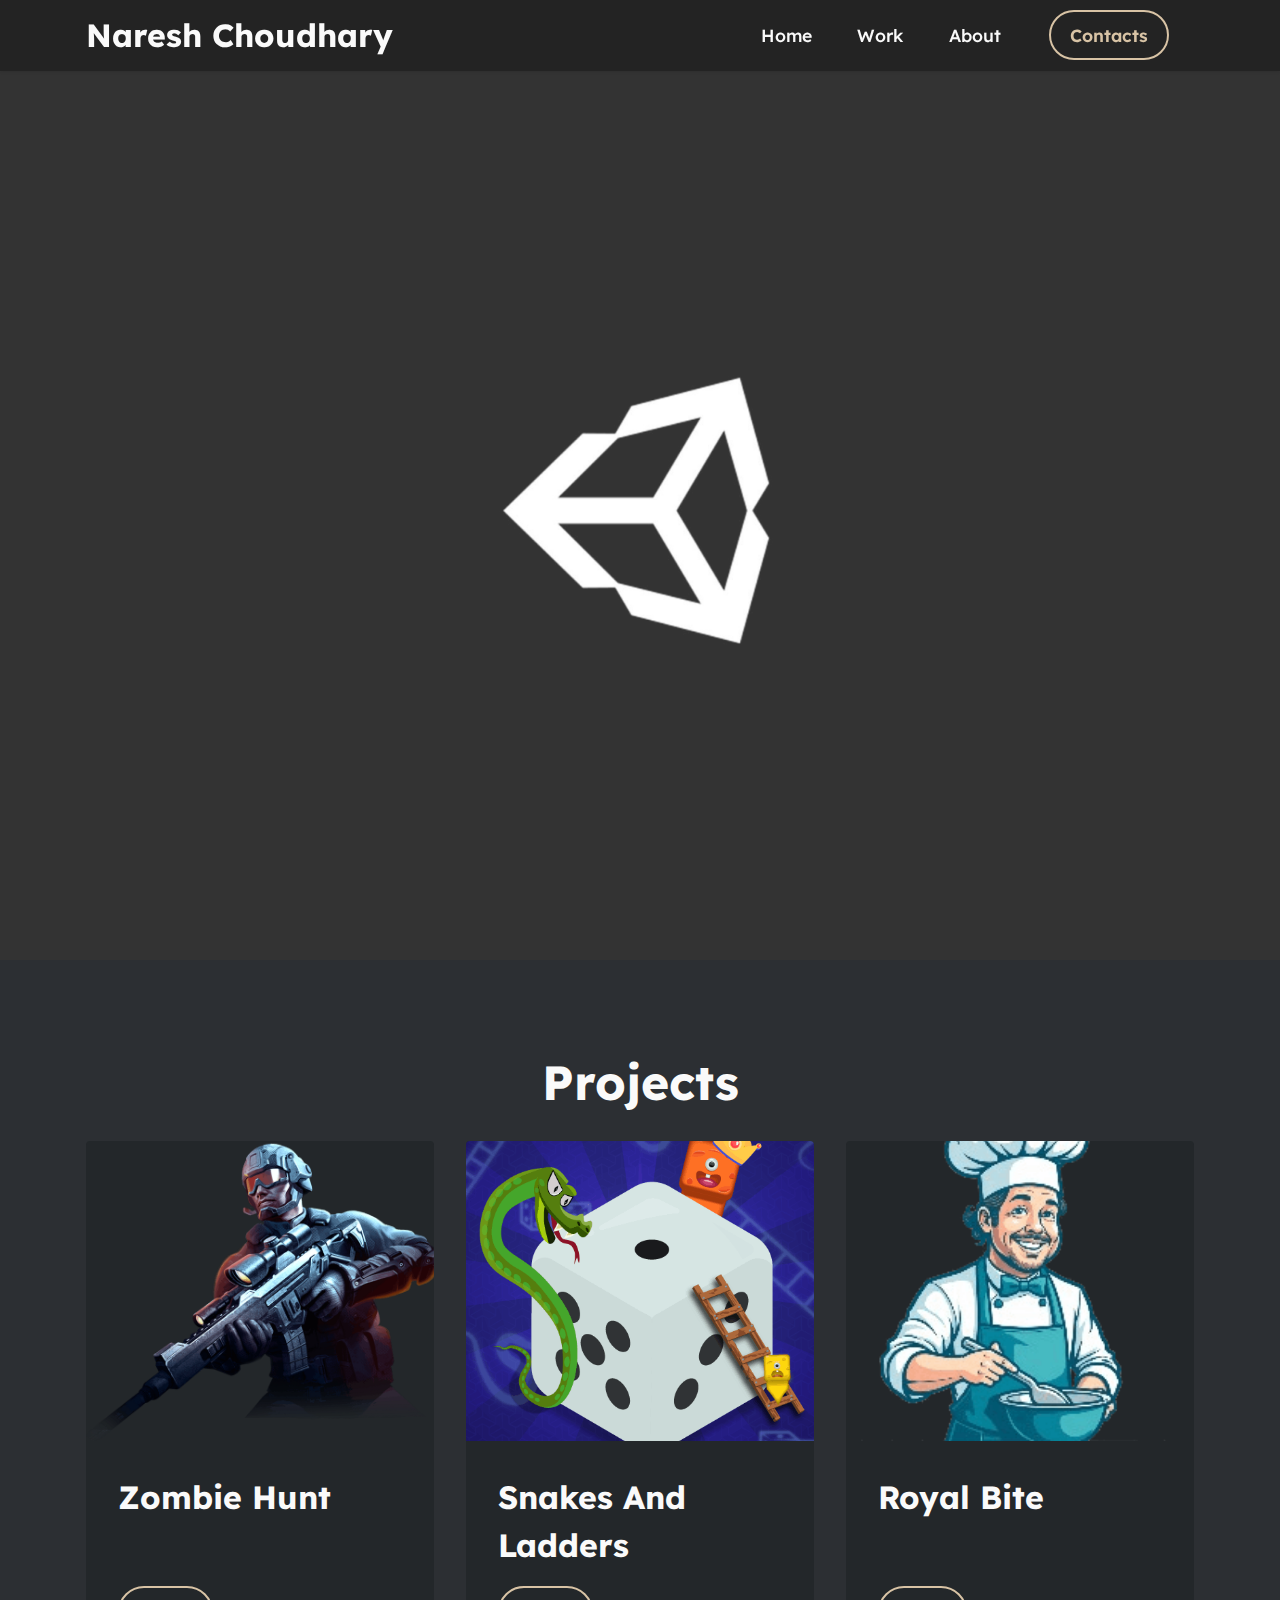
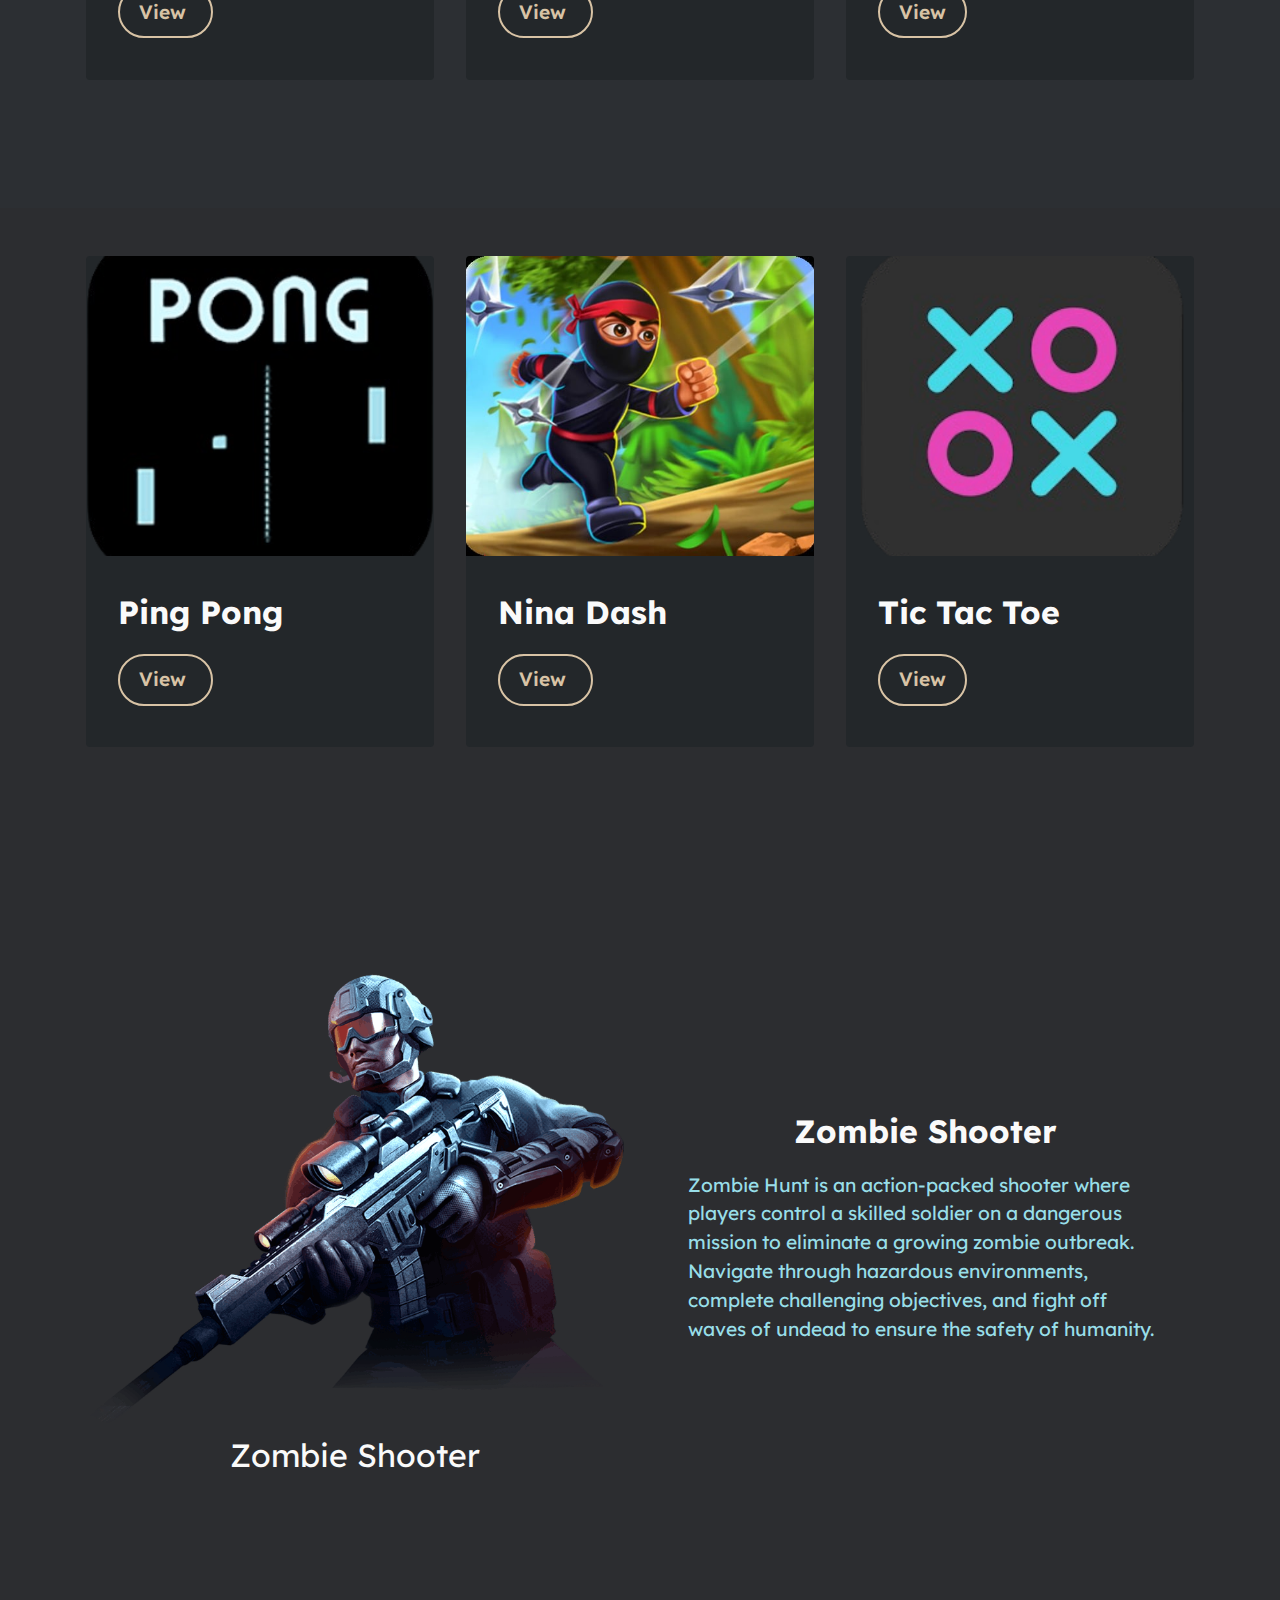
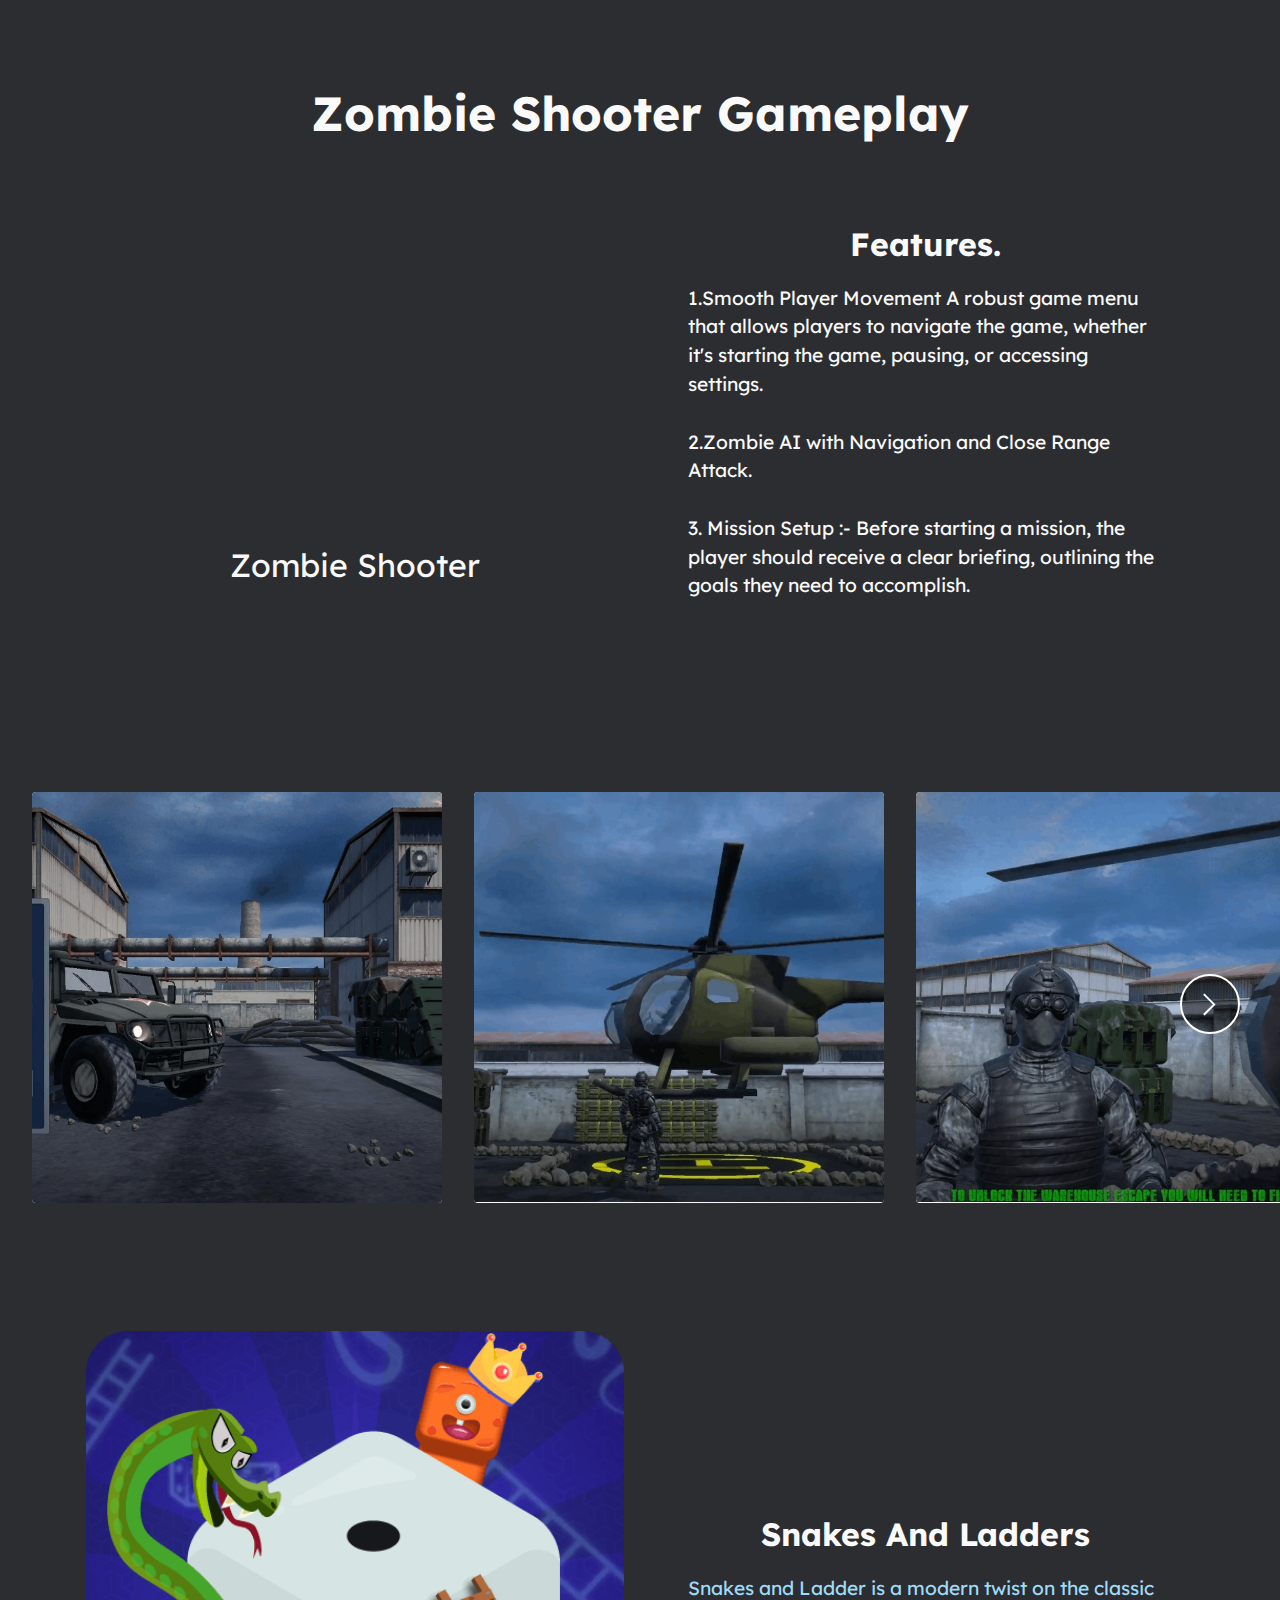
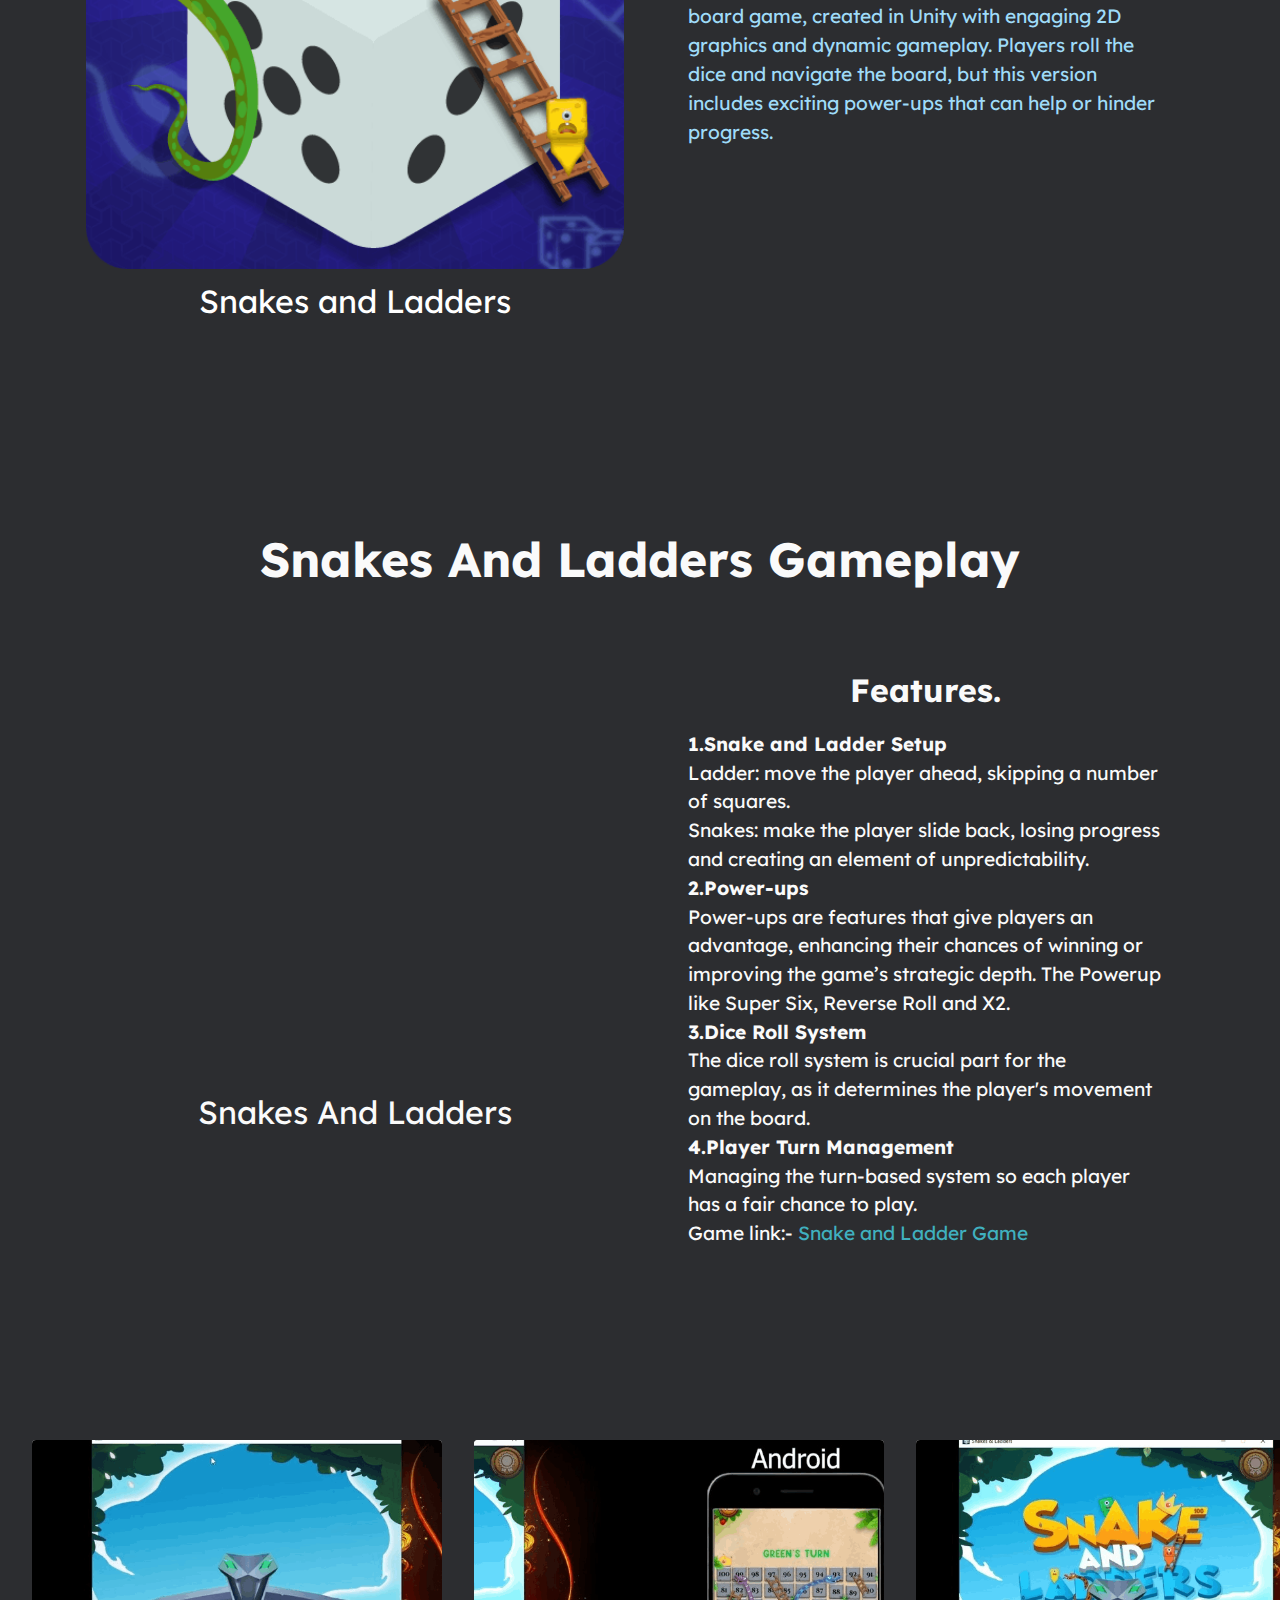
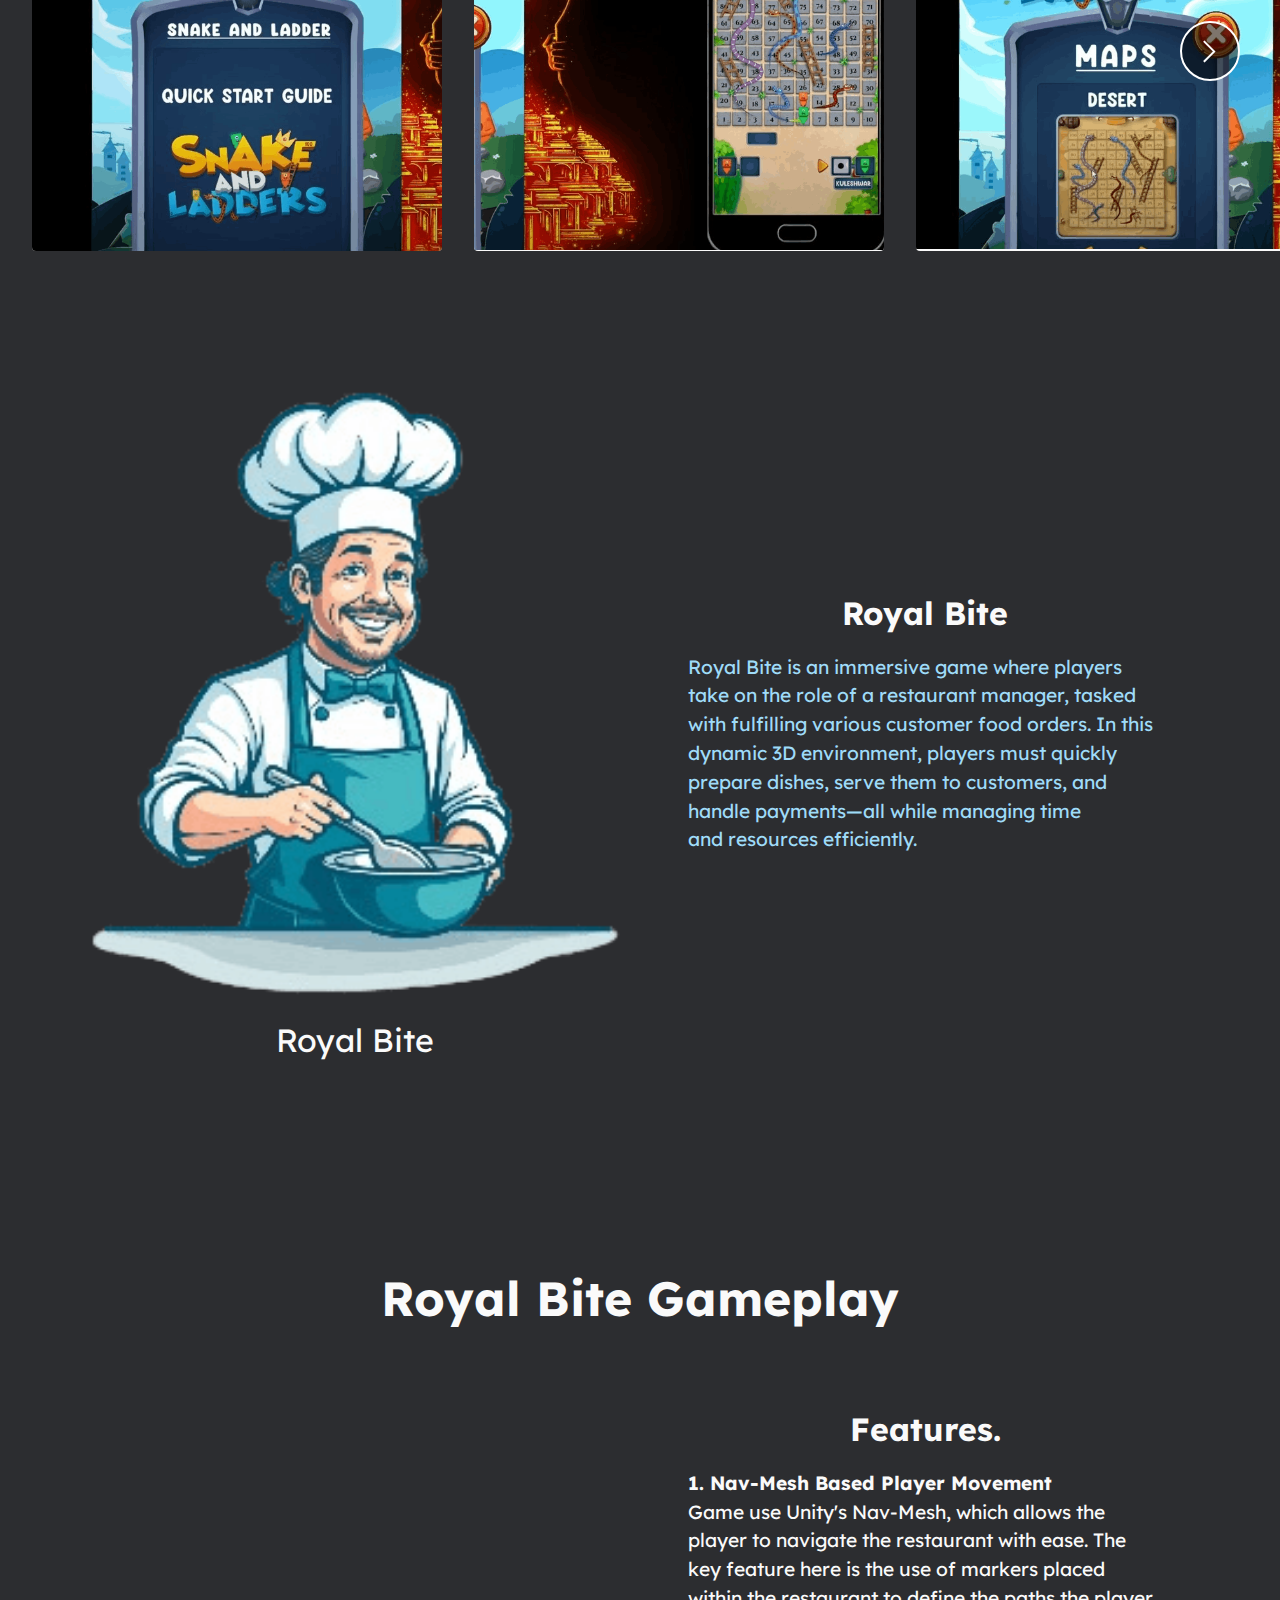
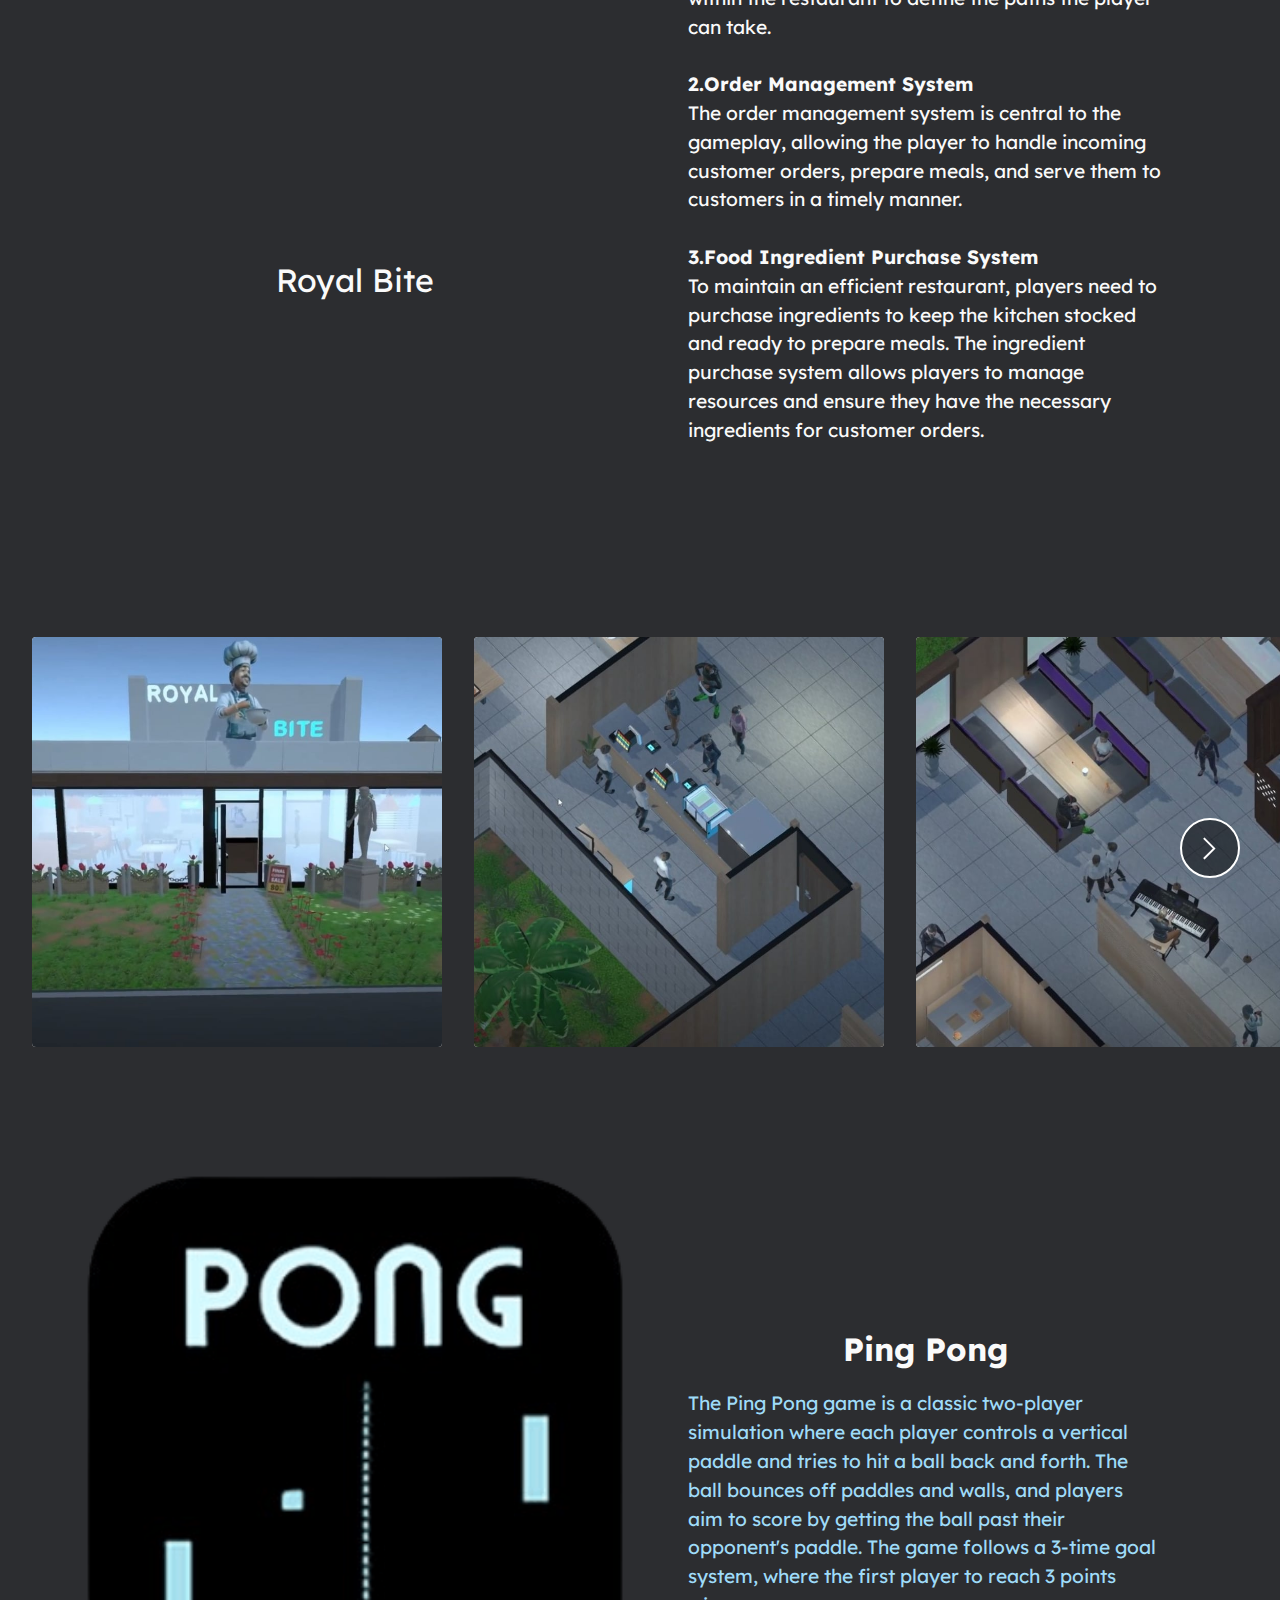
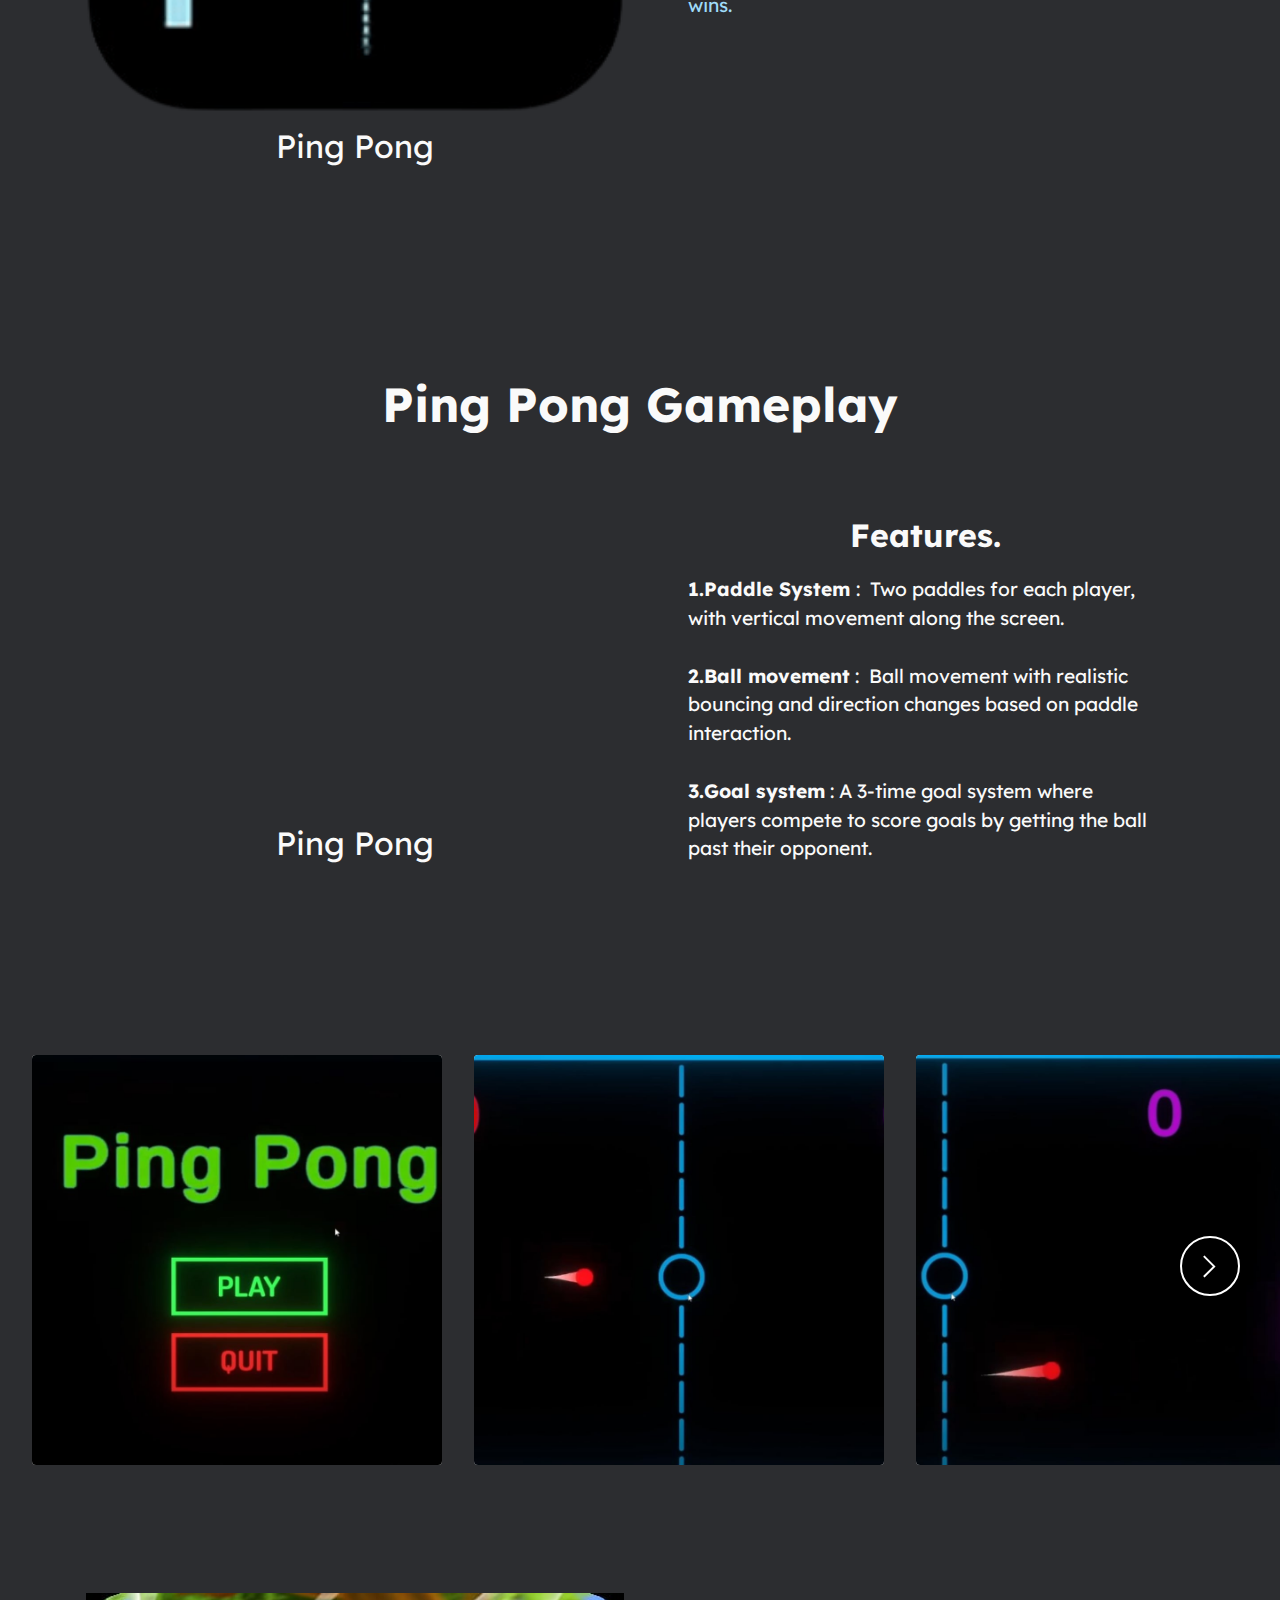
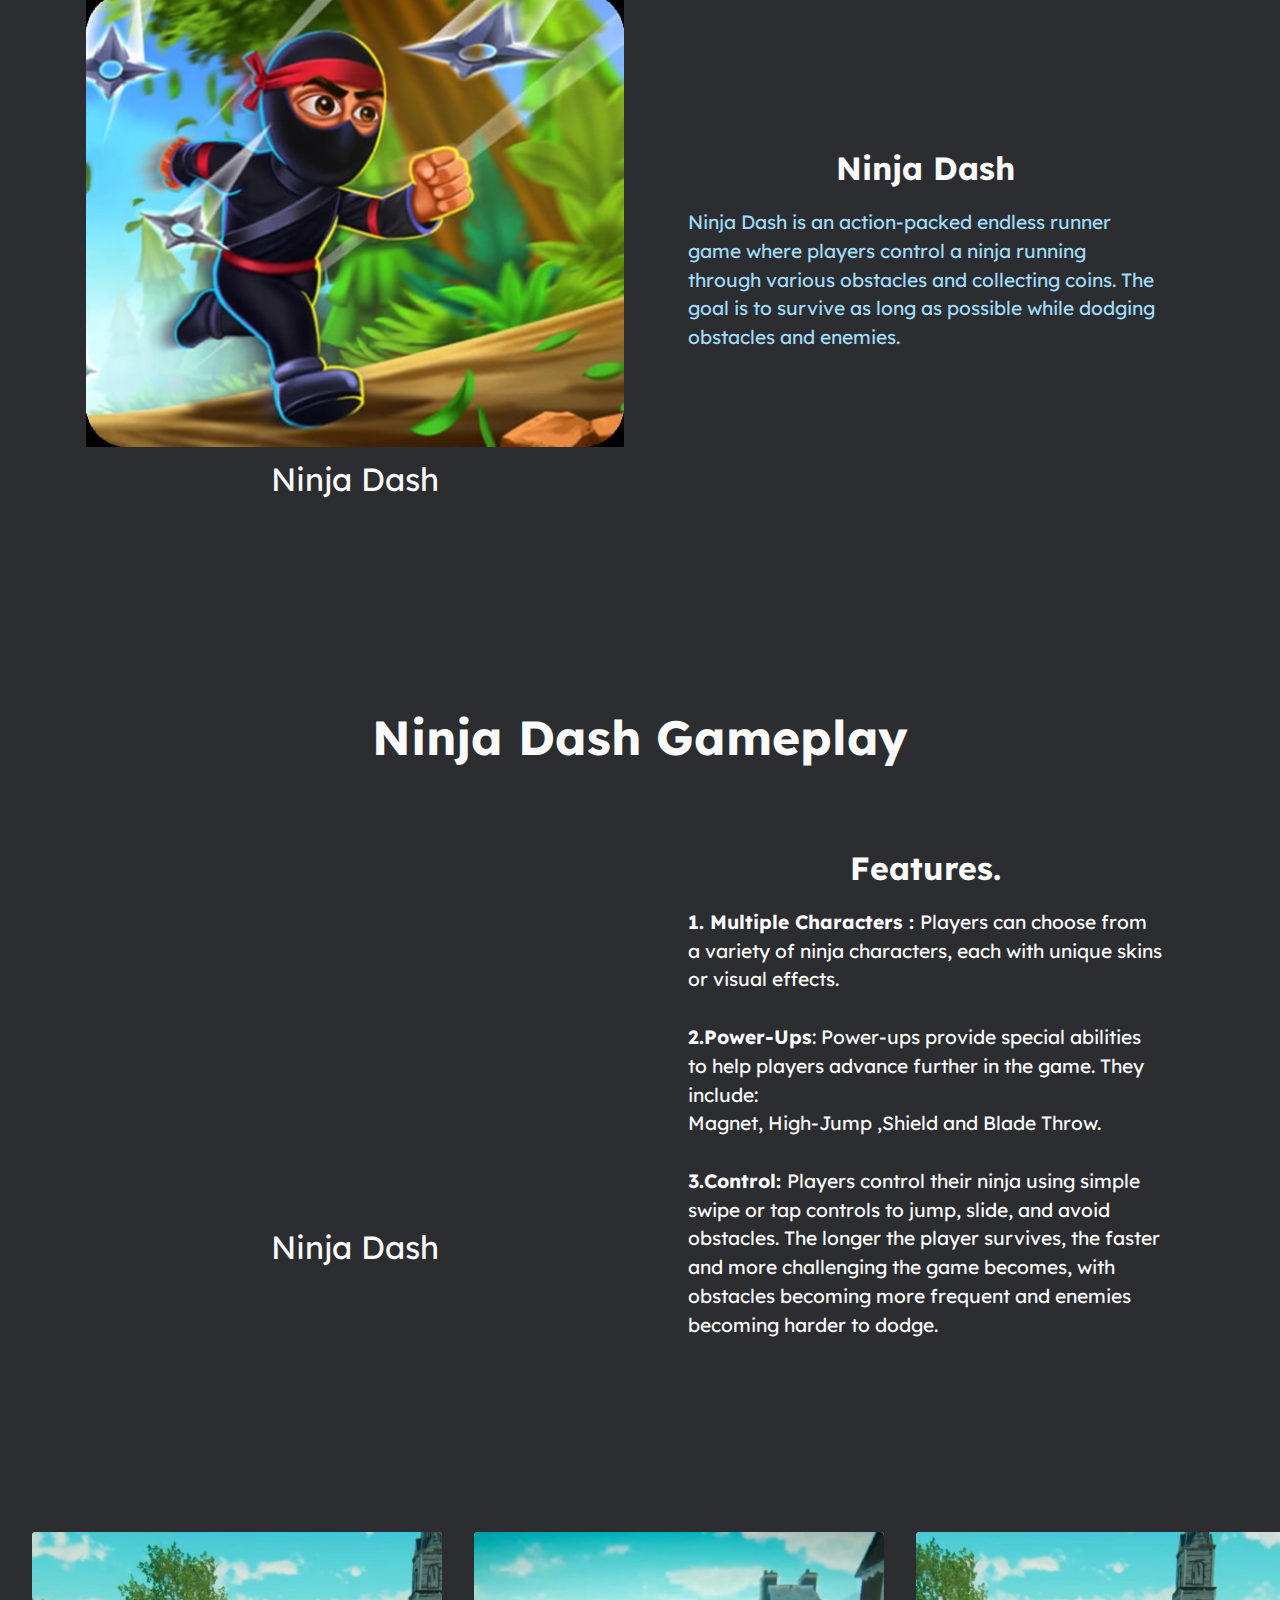
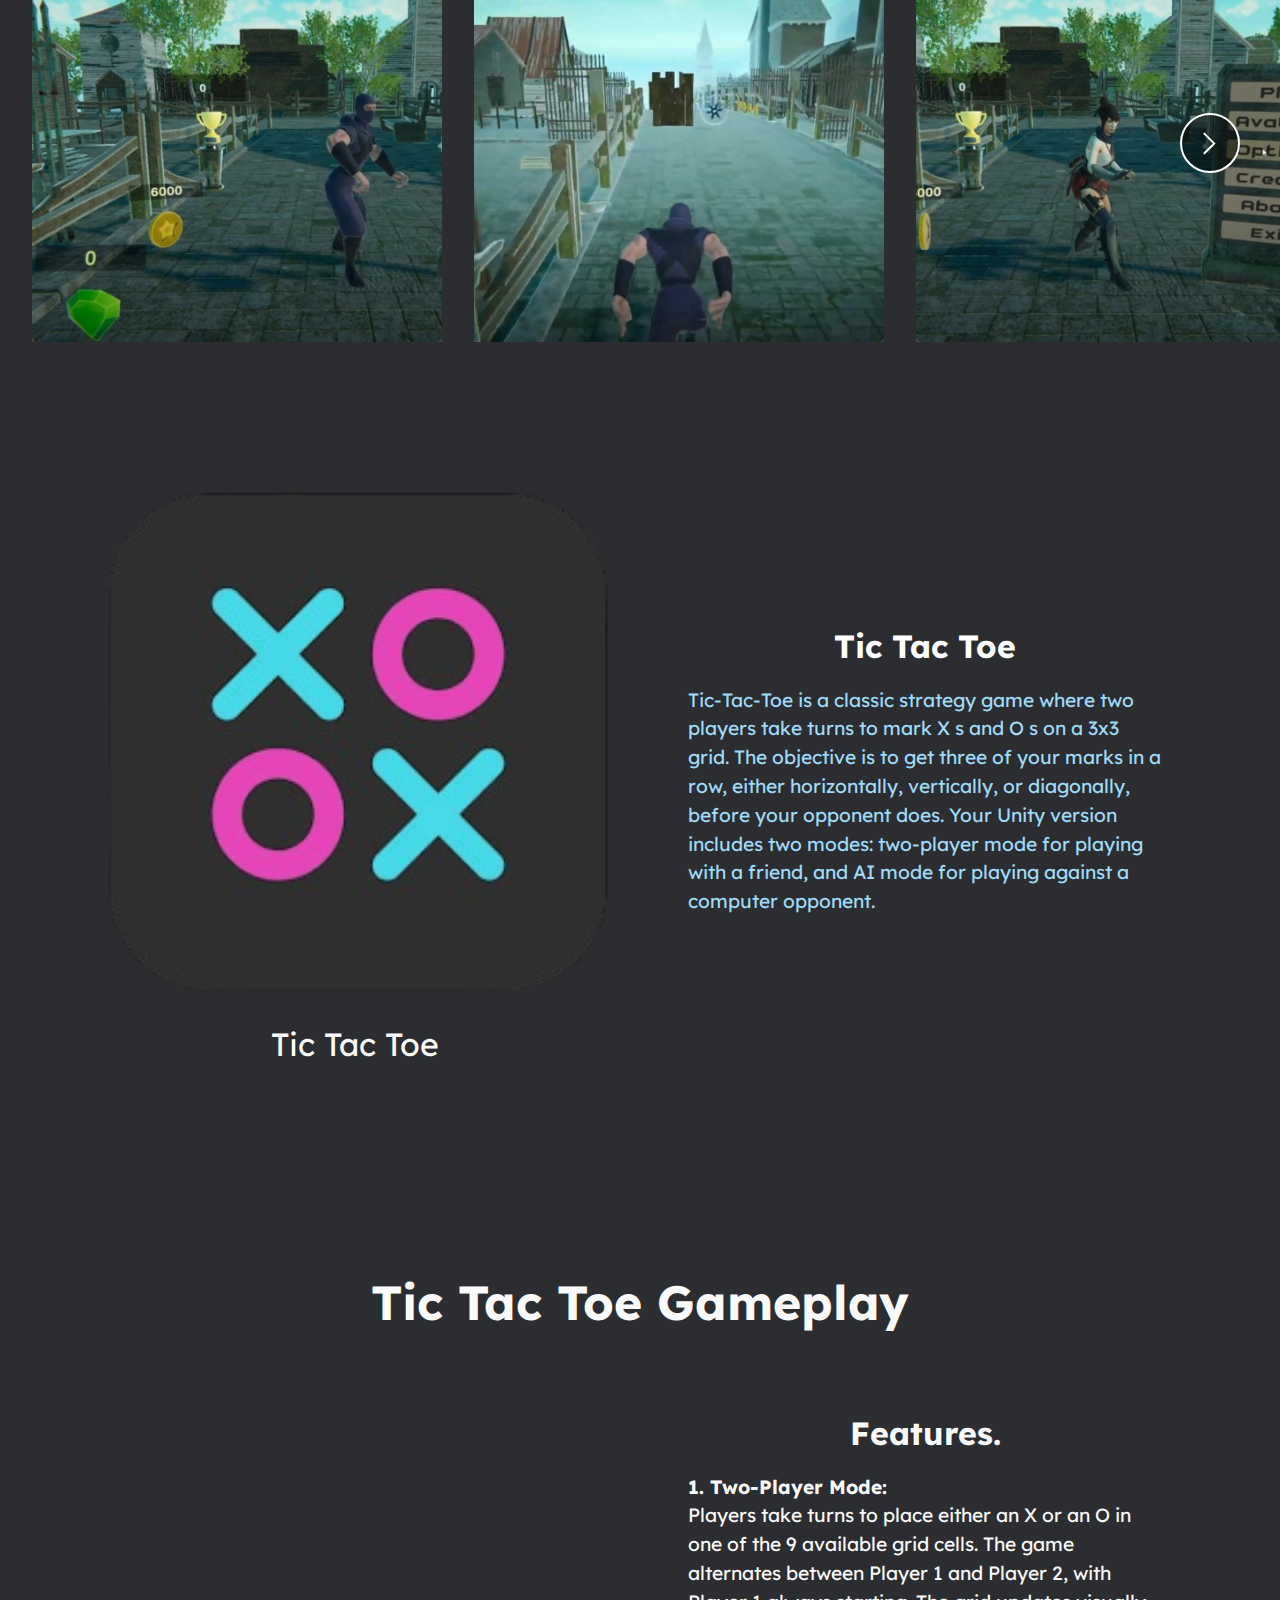
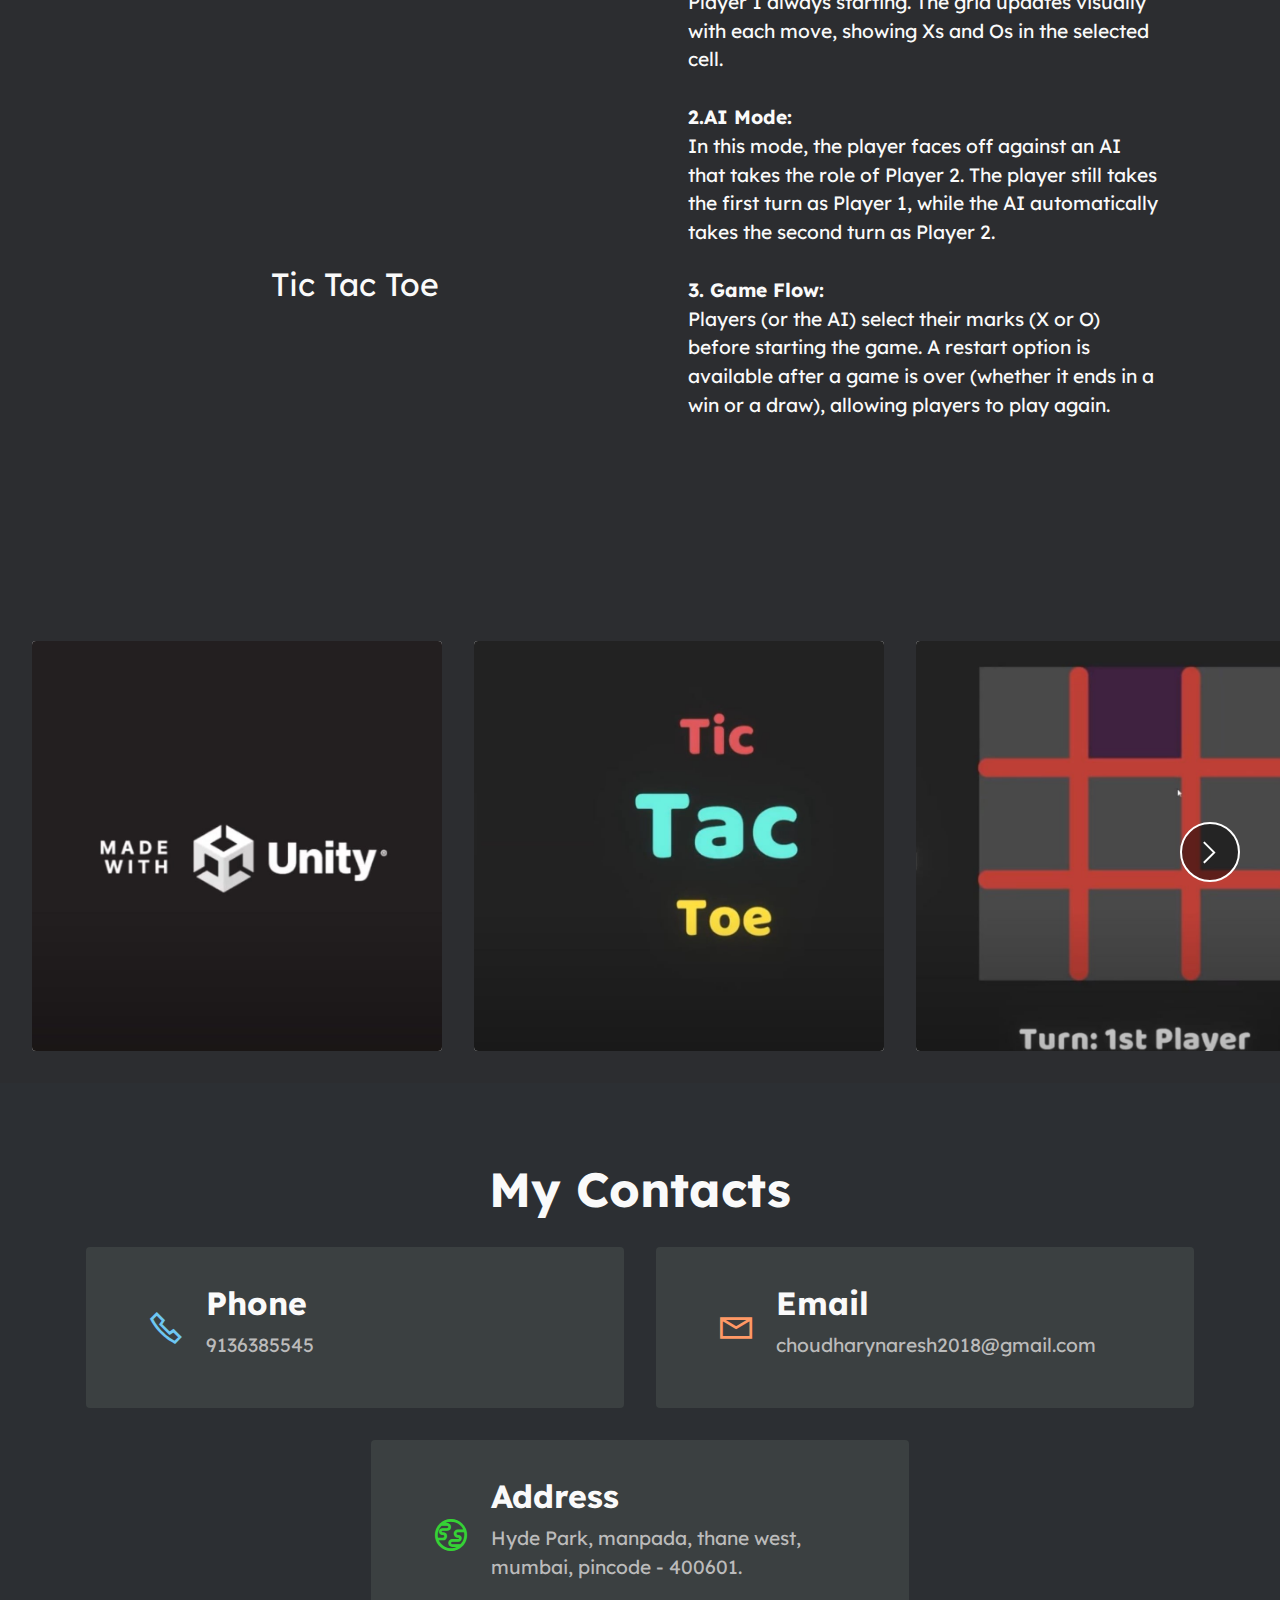
==== commit 266bebaf: "UpdatePortfolio" ====
--- a/page1.html
+++ b/page1.html
@@ -20,7 +20,7 @@
   <link rel="stylesheet" href="assets/theme/css/style.css">
   <link rel="preload" href="https://fonts.googleapis.com/css?family=Lexend:100,200,300,400,500,600,700,800,900&display=swap" as="style" onload="this.onload=null;this.rel='stylesheet'">
   <noscript><link rel="stylesheet" href="https://fonts.googleapis.com/css?family=Lexend:100,200,300,400,500,600,700,800,900&display=swap"></noscript>
-  <link rel="preload" as="style" href="assets/mobirise/css/mbr-additional.css?v=V6aoUX"><link rel="stylesheet" href="assets/mobirise/css/mbr-additional.css?v=V6aoUX" type="text/css">
+  <link rel="preload" as="style" href="assets/mobirise/css/mbr-additional.css?v=dT0eyz"><link rel="stylesheet" href="assets/mobirise/css/mbr-additional.css?v=dT0eyz" type="text/css">
 
   
   
@@ -224,6 +224,82 @@
                     <p class="mbr-text mbr-fonts-style display-7">1.Smooth Player Movement A robust game menu that allows players to navigate the game, whether it's starting the game, pausing, or accessing settings.<br><br>2.Zombie AI with Navigation and Close Range Attack.<br><br>3. Mission Setup :-&nbsp;Before starting a mission, the player should receive a clear briefing, outlining the goals they need to accomplish.<br></p>
                 </div>
             </div>
+        </div>
+    </div>
+</section>
+
+<section data-bs-version="5.1" class="slider4 mbr-embla cid-uDVmGEi5TG" id="slider4-1u">
+    
+    
+    <div class="position-relative text-center">
+        
+        <div class="embla mt-4" data-skip-snaps="true" data-align="center" data-contain-scroll="trimSnaps" data-auto-play-interval="5" data-draggable="true">
+            <div class="embla__viewport container-fluid">
+                <div class="embla__container">
+                    
+                    <div class="embla__slide slider-image item active" style="margin-left: 1rem; margin-right: 1rem;">
+                        <div class="slide-content">
+                            <div class="item-wrapper">
+                                <div class="item-img">
+                                    <img src="assets/images/1-650x651.png" alt="Mobirise Website Builder" data-slide-to="0" data-bs-slide-to="0">
+                                </div>
+                            </div>
+                            
+                            
+                        </div>
+                    </div>
+                    
+                    <div class="embla__slide slider-image item" style="margin-left: 1rem; margin-right: 1rem;">
+                        <div class="slide-content">
+                            <div class="item-wrapper">
+                                <div class="item-img">
+                                    <img src="assets/images/2-1-603x603.png" alt="Mobirise Website Builder" data-slide-to="1" data-bs-slide-to="1">
+                                </div>
+                            </div>
+                            
+                            
+                        </div>
+                    </div><div class="embla__slide slider-image item" style="margin-left: 1rem; margin-right: 1rem;">
+                        <div class="slide-content">
+                            <div class="item-wrapper">
+                                <div class="item-img">
+                                    <img src="assets/images/3-587x587.png" alt="Mobirise Website Builder" data-slide-to="2" data-bs-slide-to="2">
+                                </div>
+                            </div>
+                            
+                            
+                        </div>
+                    </div><div class="embla__slide slider-image item" style="margin-left: 1rem; margin-right: 1rem;">
+                        <div class="slide-content">
+                            <div class="item-wrapper">
+                                <div class="item-img">
+                                    <img src="assets/images/4-634x633.png" alt="Mobirise Website Builder" data-slide-to="3" data-bs-slide-to="3">
+                                </div>
+                            </div>
+                            
+                            
+                        </div>
+                    </div><div class="embla__slide slider-image item" style="margin-left: 1rem; margin-right: 1rem;">
+                        <div class="slide-content">
+                            <div class="item-wrapper">
+                                <div class="item-img">
+                                    <img src="assets/images/5-634x635.png" alt="Mobirise Website Builder" data-slide-to="4" data-bs-slide-to="4">
+                                </div>
+                            </div>
+                            
+                            
+                        </div>
+                    </div>
+                </div>
+            </div>
+            <button class="embla__button embla__button--prev">
+                <span class="mobi-mbri mobi-mbri-arrow-prev mbr-iconfont" aria-hidden="true"></span>
+                <span class="sr-only visually-hidden visually-hidden">Previous</span>
+            </button>
+            <button class="embla__button embla__button--next">
+                <span class="mobi-mbri mobi-mbri-arrow-next mbr-iconfont" aria-hidden="true"></span>
+                <span class="sr-only visually-hidden visually-hidden">Next</span>
+            </button>
         </div>
     </div>
 </section>
@@ -282,6 +358,82 @@
     </div>
 </section>
 
+<section data-bs-version="5.1" class="slider4 mbr-embla cid-uDVobuziRs" id="slider4-1v">
+    
+    
+    <div class="position-relative text-center">
+        
+        <div class="embla mt-4" data-skip-snaps="true" data-align="center" data-contain-scroll="trimSnaps" data-auto-play-interval="5" data-draggable="true">
+            <div class="embla__viewport container-fluid">
+                <div class="embla__container">
+                    
+                    <div class="embla__slide slider-image item active" style="margin-left: 1rem; margin-right: 1rem;">
+                        <div class="slide-content">
+                            <div class="item-wrapper">
+                                <div class="item-img">
+                                    <img src="assets/images/r1-636x637.png" alt="Mobirise Website Builder" data-slide-to="0" data-bs-slide-to="0">
+                                </div>
+                            </div>
+                            
+                            
+                        </div>
+                    </div>
+                    <div class="embla__slide slider-image item" style="margin-left: 1rem; margin-right: 1rem;">
+                        <div class="slide-content">
+                            <div class="item-wrapper">
+                                <div class="item-img">
+                                    <img src="assets/images/r2-638x638.png" alt="Mobirise Website Builder" data-slide-to="1" data-bs-slide-to="1">
+                                </div>
+                            </div>
+                            
+                            
+                        </div>
+                    </div>
+                    <div class="embla__slide slider-image item" style="margin-left: 1rem; margin-right: 1rem;">
+                        <div class="slide-content">
+                            <div class="item-wrapper">
+                                <div class="item-img">
+                                    <img src="assets/images/r3-627x626.png" alt="Mobirise Website Builder" data-slide-to="2" data-bs-slide-to="2">
+                                </div>
+                            </div>
+                            
+                            
+                        </div>
+                    </div><div class="embla__slide slider-image item" style="margin-left: 1rem; margin-right: 1rem;">
+                        <div class="slide-content">
+                            <div class="item-wrapper">
+                                <div class="item-img">
+                                    <img src="assets/images/r4-609x609.png" alt="Mobirise Website Builder" data-slide-to="3" data-bs-slide-to="3">
+                                </div>
+                            </div>
+                            
+                            
+                        </div>
+                    </div><div class="embla__slide slider-image item" style="margin-left: 1rem; margin-right: 1rem;">
+                        <div class="slide-content">
+                            <div class="item-wrapper">
+                                <div class="item-img">
+                                    <img src="assets/images/r5-609x609.png" alt="Mobirise Website Builder" data-slide-to="4" data-bs-slide-to="4">
+                                </div>
+                            </div>
+                            
+                            
+                        </div>
+                    </div>
+                </div>
+            </div>
+            <button class="embla__button embla__button--prev">
+                <span class="mobi-mbri mobi-mbri-arrow-prev mbr-iconfont" aria-hidden="true"></span>
+                <span class="sr-only visually-hidden visually-hidden">Previous</span>
+            </button>
+            <button class="embla__button embla__button--next">
+                <span class="mobi-mbri mobi-mbri-arrow-next mbr-iconfont" aria-hidden="true"></span>
+                <span class="sr-only visually-hidden visually-hidden">Next</span>
+            </button>
+        </div>
+    </div>
+</section>
+
 <section data-bs-version="5.1" class="image1 cid-uAtGSiWTFr" id="image1-6">
     
 
@@ -336,6 +488,112 @@
     </div>
 </section>
 
+<section data-bs-version="5.1" class="slider4 mbr-embla cid-uDVpKNl2Xg" id="slider4-1w">
+    
+    
+    <div class="position-relative text-center">
+        
+        <div class="embla mt-4" data-skip-snaps="true" data-align="center" data-contain-scroll="trimSnaps" data-auto-play-interval="5" data-draggable="true">
+            <div class="embla__viewport container-fluid">
+                <div class="embla__container">
+                    
+                    <div class="embla__slide slider-image item active" style="margin-left: 1rem; margin-right: 1rem;">
+                        <div class="slide-content">
+                            <div class="item-wrapper">
+                                <div class="item-img">
+                                    <img src="assets/images/r1-800x800.jpg" alt="Mobirise Website Builder" data-slide-to="0" data-bs-slide-to="0">
+                                </div>
+                            </div>
+                            
+                            
+                        </div>
+                    </div>
+                    <div class="embla__slide slider-image item" style="margin-left: 1rem; margin-right: 1rem;">
+                        <div class="slide-content">
+                            <div class="item-wrapper">
+                                <div class="item-img">
+                                    <img src="assets/images/r2-800x800.jpg" alt="Mobirise Website Builder" data-slide-to="1" data-bs-slide-to="1">
+                                </div>
+                            </div>
+                            
+                            
+                        </div>
+                    </div>
+                    <div class="embla__slide slider-image item" style="margin-left: 1rem; margin-right: 1rem;">
+                        <div class="slide-content">
+                            <div class="item-wrapper">
+                                <div class="item-img">
+                                    <img src="assets/images/r3-800x800.jpg" alt="Mobirise Website Builder" data-slide-to="2" data-bs-slide-to="2">
+                                </div>
+                            </div>
+                            
+                            
+                        </div>
+                    </div><div class="embla__slide slider-image item" style="margin-left: 1rem; margin-right: 1rem;">
+                        <div class="slide-content">
+                            <div class="item-wrapper">
+                                <div class="item-img">
+                                    <img src="assets/images/r4-800x800.jpg" alt="Mobirise Website Builder" data-slide-to="3" data-bs-slide-to="3">
+                                </div>
+                            </div>
+                            
+                            
+                        </div>
+                    </div><div class="embla__slide slider-image item" style="margin-left: 1rem; margin-right: 1rem;">
+                        <div class="slide-content">
+                            <div class="item-wrapper">
+                                <div class="item-img">
+                                    <img src="assets/images/r5-800x800.jpg" alt="Mobirise Website Builder" data-slide-to="4" data-bs-slide-to="4">
+                                </div>
+                            </div>
+                            
+                            
+                        </div>
+                    </div><div class="embla__slide slider-image item" style="margin-left: 1rem; margin-right: 1rem;">
+                        <div class="slide-content">
+                            <div class="item-wrapper">
+                                <div class="item-img">
+                                    <img src="assets/images/r6-800x800.jpg" alt="Mobirise Website Builder" data-slide-to="5" data-bs-slide-to="5">
+                                </div>
+                            </div>
+                            
+                            
+                        </div>
+                    </div><div class="embla__slide slider-image item" style="margin-left: 1rem; margin-right: 1rem;">
+                        <div class="slide-content">
+                            <div class="item-wrapper">
+                                <div class="item-img">
+                                    <img src="assets/images/r7-800x800.jpg" alt="Mobirise Website Builder" data-slide-to="6" data-bs-slide-to="6">
+                                </div>
+                            </div>
+                            
+                            
+                        </div>
+                    </div><div class="embla__slide slider-image item" style="margin-left: 1rem; margin-right: 1rem;">
+                        <div class="slide-content">
+                            <div class="item-wrapper">
+                                <div class="item-img">
+                                    <img src="assets/images/r8-800x800.jpg" alt="Mobirise Website Builder" data-slide-to="7" data-bs-slide-to="7">
+                                </div>
+                            </div>
+                            
+                            
+                        </div>
+                    </div>
+                </div>
+            </div>
+            <button class="embla__button embla__button--prev">
+                <span class="mobi-mbri mobi-mbri-arrow-prev mbr-iconfont" aria-hidden="true"></span>
+                <span class="sr-only visually-hidden visually-hidden">Previous</span>
+            </button>
+            <button class="embla__button embla__button--next">
+                <span class="mobi-mbri mobi-mbri-arrow-next mbr-iconfont" aria-hidden="true"></span>
+                <span class="sr-only visually-hidden visually-hidden">Next</span>
+            </button>
+        </div>
+    </div>
+</section>
+
 <section data-bs-version="5.1" class="image1 cid-uAtMm3eRie" id="image1-a">
     
 
@@ -387,6 +645,72 @@
     </div>
 </section>
 
+<section data-bs-version="5.1" class="slider4 mbr-embla cid-uDVqNHnqtO" id="slider4-1x">
+    
+    
+    <div class="position-relative text-center">
+        
+        <div class="embla mt-4" data-skip-snaps="true" data-align="center" data-contain-scroll="trimSnaps" data-auto-play-interval="5" data-draggable="true">
+            <div class="embla__viewport container-fluid">
+                <div class="embla__container">
+                    
+                    <div class="embla__slide slider-image item active" style="margin-left: 1rem; margin-right: 1rem;">
+                        <div class="slide-content">
+                            <div class="item-wrapper">
+                                <div class="item-img">
+                                    <img src="assets/images/r1-925x925.jpg" alt="Mobirise Website Builder" data-slide-to="1" data-bs-slide-to="1">
+                                </div>
+                            </div>
+                            
+                            
+                        </div>
+                    </div>
+                    <div class="embla__slide slider-image item" style="margin-left: 1rem; margin-right: 1rem;">
+                        <div class="slide-content">
+                            <div class="item-wrapper">
+                                <div class="item-img">
+                                    <img src="assets/images/r2-931x931.jpg" alt="Mobirise Website Builder" data-slide-to="2" data-bs-slide-to="2">
+                                </div>
+                            </div>
+                            
+                            
+                        </div>
+                    </div>
+                    <div class="embla__slide slider-image item" style="margin-left: 1rem; margin-right: 1rem;">
+                        <div class="slide-content">
+                            <div class="item-wrapper">
+                                <div class="item-img">
+                                    <img src="assets/images/r3-914x914.jpg" alt="Mobirise Website Builder" data-slide-to="3" data-bs-slide-to="3">
+                                </div>
+                            </div>
+                            
+                            
+                        </div>
+                    </div><div class="embla__slide slider-image item" style="margin-left: 1rem; margin-right: 1rem;">
+                        <div class="slide-content">
+                            <div class="item-wrapper">
+                                <div class="item-img">
+                                    <img src="assets/images/r4-925x925.jpg" alt="Mobirise Website Builder" data-slide-to="0" data-bs-slide-to="0">
+                                </div>
+                            </div>
+                            
+                            
+                        </div>
+                    </div>
+                </div>
+            </div>
+            <button class="embla__button embla__button--prev">
+                <span class="mobi-mbri mobi-mbri-arrow-prev mbr-iconfont" aria-hidden="true"></span>
+                <span class="sr-only visually-hidden visually-hidden">Previous</span>
+            </button>
+            <button class="embla__button embla__button--next">
+                <span class="mobi-mbri mobi-mbri-arrow-next mbr-iconfont" aria-hidden="true"></span>
+                <span class="sr-only visually-hidden visually-hidden">Next</span>
+            </button>
+        </div>
+    </div>
+</section>
+
 <section data-bs-version="5.1" class="image1 cid-uAOA39gH3U" id="image1-13">
     
 
@@ -437,6 +761,92 @@
     </div>
 </section>
 
+<section data-bs-version="5.1" class="slider4 mbr-embla cid-uDVrpSAbrH" id="slider4-1y">
+    
+    
+    <div class="position-relative text-center">
+        
+        <div class="embla mt-4" data-skip-snaps="true" data-align="center" data-contain-scroll="trimSnaps" data-auto-play-interval="5" data-draggable="true">
+            <div class="embla__viewport container-fluid">
+                <div class="embla__container">
+                    
+                    <div class="embla__slide slider-image item active" style="margin-left: 1rem; margin-right: 1rem;">
+                        <div class="slide-content">
+                            <div class="item-wrapper">
+                                <div class="item-img">
+                                    <img src="assets/images/r2-1-931x931.jpg" alt="Mobirise Website Builder" data-slide-to="0" data-bs-slide-to="0">
+                                </div>
+                            </div>
+                            
+                            
+                        </div>
+                    </div><div class="embla__slide slider-image item" style="margin-left: 1rem; margin-right: 1rem;">
+                        <div class="slide-content">
+                            <div class="item-wrapper">
+                                <div class="item-img">
+                                    <img src="assets/images/r4-1-925x925.jpg" alt="Mobirise Website Builder" data-slide-to="1" data-bs-slide-to="1">
+                                </div>
+                            </div>
+                            
+                            
+                        </div>
+                    </div><div class="embla__slide slider-image item" style="margin-left: 1rem; margin-right: 1rem;">
+                        <div class="slide-content">
+                            <div class="item-wrapper">
+                                <div class="item-img">
+                                    <img src="assets/images/r1-1-925x925.jpg" alt="Mobirise Website Builder" data-slide-to="2" data-bs-slide-to="2">
+                                </div>
+                            </div>
+                            
+                            
+                        </div>
+                    </div>
+                    
+                    <div class="embla__slide slider-image item" style="margin-left: 1rem; margin-right: 1rem;">
+                        <div class="slide-content">
+                            <div class="item-wrapper">
+                                <div class="item-img">
+                                    <img src="assets/images/r5-925x925.jpg" alt="Mobirise Website Builder" data-slide-to="3" data-bs-slide-to="3">
+                                </div>
+                            </div>
+                            
+                            
+                        </div>
+                    </div><div class="embla__slide slider-image item" style="margin-left: 1rem; margin-right: 1rem;">
+                        <div class="slide-content">
+                            <div class="item-wrapper">
+                                <div class="item-img">
+                                    <img src="assets/images/r3-1-914x914.jpg" alt="Mobirise Website Builder" data-slide-to="4" data-bs-slide-to="4">
+                                </div>
+                            </div>
+                            
+                            
+                        </div>
+                    </div><div class="embla__slide slider-image item" style="margin-left: 1rem; margin-right: 1rem;">
+                        <div class="slide-content">
+                            <div class="item-wrapper">
+                                <div class="item-img">
+                                    <img src="assets/images/r6-925x925.jpg" alt="Mobirise Website Builder" data-slide-to="5" data-bs-slide-to="5">
+                                </div>
+                            </div>
+                            
+                            
+                        </div>
+                    </div>
+                </div>
+            </div>
+            <button class="embla__button embla__button--prev">
+                <span class="mobi-mbri mobi-mbri-arrow-prev mbr-iconfont" aria-hidden="true"></span>
+                <span class="sr-only visually-hidden visually-hidden">Previous</span>
+            </button>
+            <button class="embla__button embla__button--next">
+                <span class="mobi-mbri mobi-mbri-arrow-next mbr-iconfont" aria-hidden="true"></span>
+                <span class="sr-only visually-hidden visually-hidden">Next</span>
+            </button>
+        </div>
+    </div>
+</section>
+
 <section data-bs-version="5.1" class="image1 cid-uAOBpP28hV" id="image1-15">
     
 
@@ -487,6 +897,82 @@
     </div>
 </section>
 
+<section data-bs-version="5.1" class="slider4 mbr-embla cid-uDVsgpMTXu" id="slider4-20">
+    
+    
+    <div class="position-relative text-center">
+        
+        <div class="embla mt-4" data-skip-snaps="true" data-align="center" data-contain-scroll="trimSnaps" data-auto-play-interval="5" data-draggable="true">
+            <div class="embla__viewport container-fluid">
+                <div class="embla__container">
+                    
+                    <div class="embla__slide slider-image item active" style="margin-left: 1rem; margin-right: 1rem;">
+                        <div class="slide-content">
+                            <div class="item-wrapper">
+                                <div class="item-img">
+                                    <img src="assets/images/r1-2-925x925.jpg" alt="Mobirise Website Builder" data-slide-to="0" data-bs-slide-to="0">
+                                </div>
+                            </div>
+                            
+                            
+                        </div>
+                    </div>
+                    <div class="embla__slide slider-image item" style="margin-left: 1rem; margin-right: 1rem;">
+                        <div class="slide-content">
+                            <div class="item-wrapper">
+                                <div class="item-img">
+                                    <img src="assets/images/r2-2-931x931.jpg" alt="Mobirise Website Builder" data-slide-to="1" data-bs-slide-to="1">
+                                </div>
+                            </div>
+                            
+                            
+                        </div>
+                    </div>
+                    <div class="embla__slide slider-image item" style="margin-left: 1rem; margin-right: 1rem;">
+                        <div class="slide-content">
+                            <div class="item-wrapper">
+                                <div class="item-img">
+                                    <img src="assets/images/r3-2-914x914.jpg" alt="Mobirise Website Builder" data-slide-to="2" data-bs-slide-to="2">
+                                </div>
+                            </div>
+                            
+                            
+                        </div>
+                    </div><div class="embla__slide slider-image item" style="margin-left: 1rem; margin-right: 1rem;">
+                        <div class="slide-content">
+                            <div class="item-wrapper">
+                                <div class="item-img">
+                                    <img src="assets/images/r4-2-925x925.jpg" alt="Mobirise Website Builder" data-slide-to="3" data-bs-slide-to="3">
+                                </div>
+                            </div>
+                            
+                            
+                        </div>
+                    </div><div class="embla__slide slider-image item" style="margin-left: 1rem; margin-right: 1rem;">
+                        <div class="slide-content">
+                            <div class="item-wrapper">
+                                <div class="item-img">
+                                    <img src="assets/images/r5-1-925x925.jpg" alt="Mobirise Website Builder" data-slide-to="4" data-bs-slide-to="4">
+                                </div>
+                            </div>
+                            
+                            
+                        </div>
+                    </div>
+                </div>
+            </div>
+            <button class="embla__button embla__button--prev">
+                <span class="mobi-mbri mobi-mbri-arrow-prev mbr-iconfont" aria-hidden="true"></span>
+                <span class="sr-only visually-hidden visually-hidden">Previous</span>
+            </button>
+            <button class="embla__button embla__button--next">
+                <span class="mobi-mbri mobi-mbri-arrow-next mbr-iconfont" aria-hidden="true"></span>
+                <span class="sr-only visually-hidden visually-hidden">Next</span>
+            </button>
+        </div>
+    </div>
+</section>
+
 <section data-bs-version="5.1" class="contacts2 cid-uAXscT6j4K" id="contacts2-1i">
     <!---->
     
@@ -541,8 +1027,11 @@
             
         </div>
     </div>
-</section> <!-- <section class="display-7" style="padding: 0;align-items: center;justify-content: center;flex-wrap: wrap;    align-content: center;display: flex;position: relative;height: 4rem;"><a href="https://mobiri.se/3718313" style="flex: 1 1;height: 4rem;position: absolute;width: 100%;z-index: 1;"><img alt="" style="height: 4rem;" src="[data-uri]"></a><p style="margin: 0;text-align: center;" class="display-7">&#8204;</p><a style="z-index:1" href="https://mobirise.com/builder/ai-website-generator.html">AI Website Generator</a></section><script src="assets/bootstrap/js/bootstrap.bundle.min.js"></script>  <script src="assets/smoothscroll/smooth-scroll.js"></script>  <script src="assets/ytplayer/index.js"></script>  <script src="assets/dropdown/js/navbar-dropdown.js"></script>  <script src="assets/playervimeo/vimeo_player.js"></script>  <script src="assets/theme/js/script.js"></script>  
-  -->
+</section>
+<!--
+<section class="display-7" style="padding: 0;align-items: center;justify-content: center;flex-wrap: wrap;    align-content: center;display: flex;position: relative;height: 4rem;"><a href="https://mobiri.se/3718313" style="flex: 1 1;height: 4rem;position: absolute;width: 100%;z-index: 1;"><img alt="" style="height: 4rem;" src="[data-uri]"></a><p style="margin: 0;text-align: center;" class="display-7">&#8204;</p><a style="z-index:1" href="https://mobirise.com/html-builder.html">HTML Maker</a></section>  -->
+<script src="assets/bootstrap/js/bootstrap.bundle.min.js"></script>  <script src="assets/smoothscroll/smooth-scroll.js"></script>  <script src="assets/ytplayer/index.js"></script>  <script src="assets/dropdown/js/navbar-dropdown.js"></script>  <script src="assets/playervimeo/vimeo_player.js"></script>  <script src="assets/embla/embla.min.js"></script>  <script src="assets/embla/script.js"></script>  <script src="assets/theme/js/script.js"></script>  
+
   
 </body>
 </html>--- a/assets/mobirise/css/mbr-additional.css
+++ b/assets/mobirise/css/mbr-additional.css
@@ -1793,6 +1793,141 @@
 .cid-uAtA5vtoZs .mbr-description {
   color: #fafafa;
 }
+.cid-uDVmGEi5TG {
+  padding-top: 1rem;
+  padding-bottom: 2rem;
+  background-color: #2c2d30;
+}
+.cid-uDVmGEi5TG img,
+.cid-uDVmGEi5TG .item-img {
+  width: 100%;
+  height: 100%;
+  object-fit: cover;
+}
+.cid-uDVmGEi5TG .item:focus,
+.cid-uDVmGEi5TG span:focus {
+  outline: none;
+}
+.cid-uDVmGEi5TG .item-wrapper {
+  position: relative;
+}
+.cid-uDVmGEi5TG .slide-content {
+  position: relative;
+  border-radius: 4px;
+  background: #fafafa;
+  height: 100%;
+  display: flex;
+  overflow: hidden;
+  flex-flow: column nowrap;
+}
+@media (min-width: 992px) {
+  .cid-uDVmGEi5TG .slide-content .item-content {
+    padding: 2rem;
+  }
+}
+@media (max-width: 991px) {
+  .cid-uDVmGEi5TG .slide-content .item-content {
+    padding: 1rem;
+  }
+}
+.cid-uDVmGEi5TG .mbr-section-btn {
+  margin-top: auto !important;
+}
+.cid-uDVmGEi5TG .mbr-section-title {
+  color: #232323;
+}
+.cid-uDVmGEi5TG .mbr-text,
+.cid-uDVmGEi5TG .mbr-section-btn {
+  text-align: left;
+}
+.cid-uDVmGEi5TG .item-title {
+  text-align: left;
+}
+.cid-uDVmGEi5TG .item-subtitle {
+  text-align: left;
+}
+.cid-uDVmGEi5TG .embla__slide {
+  display: flex;
+  justify-content: center;
+  position: relative;
+  min-width: 410px;
+  max-width: 410px;
+}
+@media (max-width: 768px) {
+  .cid-uDVmGEi5TG .embla__slide {
+    min-width: 70%;
+    max-width: initial;
+    margin-left: 1rem !important;
+    margin-right: 1rem !important;
+  }
+}
+.cid-uDVmGEi5TG .embla__button--next,
+.cid-uDVmGEi5TG .embla__button--prev {
+  display: flex;
+}
+.cid-uDVmGEi5TG .embla__button {
+  top: 50%;
+  width: 60px;
+  height: 60px;
+  margin-top: -1.5rem;
+  font-size: 22px;
+  background-color: rgba(0, 0, 0, 0.5);
+  color: #fff;
+  border: 2px solid #fff;
+  border-radius: 50%;
+  transition: all 0.3s;
+  position: absolute;
+  display: flex;
+  justify-content: center;
+  align-items: center;
+}
+@media (max-width: 768px) {
+  .cid-uDVmGEi5TG .embla__button {
+    display: none;
+  }
+}
+.cid-uDVmGEi5TG .embla__button:disabled {
+  cursor: default;
+  display: none;
+}
+.cid-uDVmGEi5TG .embla__button:hover {
+  background: #000;
+  color: rgba(255, 255, 255, 0.5);
+}
+.cid-uDVmGEi5TG .embla__button.embla__button--prev {
+  left: 0;
+  margin-left: 2.5rem;
+}
+.cid-uDVmGEi5TG .embla__button.embla__button--next {
+  right: 0;
+  margin-right: 2.5rem;
+}
+@media (max-width: 767px) {
+  .cid-uDVmGEi5TG .embla__button {
+    top: auto;
+  }
+}
+.cid-uDVmGEi5TG .embla {
+  position: relative;
+  width: 100%;
+}
+.cid-uDVmGEi5TG .embla__viewport {
+  overflow: hidden;
+  width: 100%;
+}
+.cid-uDVmGEi5TG .embla__viewport.is-draggable {
+  cursor: grab;
+}
+.cid-uDVmGEi5TG .embla__viewport.is-dragging {
+  cursor: grabbing;
+}
+.cid-uDVmGEi5TG .embla__container {
+  display: flex;
+  user-select: none;
+  -webkit-touch-callout: none;
+  -khtml-user-select: none;
+  -webkit-tap-highlight-color: transparent;
+}
 .cid-uAtEd5EoAD {
   padding-top: 6rem;
   padding-bottom: 6rem;
@@ -1877,6 +2012,141 @@
 .cid-uAFf02TaKU .mbr-description {
   color: #fafafa;
 }
+.cid-uDVobuziRs {
+  padding-top: 1rem;
+  padding-bottom: 2rem;
+  background-color: #2c2d30;
+}
+.cid-uDVobuziRs img,
+.cid-uDVobuziRs .item-img {
+  width: 100%;
+  height: 100%;
+  object-fit: cover;
+}
+.cid-uDVobuziRs .item:focus,
+.cid-uDVobuziRs span:focus {
+  outline: none;
+}
+.cid-uDVobuziRs .item-wrapper {
+  position: relative;
+}
+.cid-uDVobuziRs .slide-content {
+  position: relative;
+  border-radius: 4px;
+  background: #fafafa;
+  height: 100%;
+  display: flex;
+  overflow: hidden;
+  flex-flow: column nowrap;
+}
+@media (min-width: 992px) {
+  .cid-uDVobuziRs .slide-content .item-content {
+    padding: 2rem;
+  }
+}
+@media (max-width: 991px) {
+  .cid-uDVobuziRs .slide-content .item-content {
+    padding: 1rem;
+  }
+}
+.cid-uDVobuziRs .mbr-section-btn {
+  margin-top: auto !important;
+}
+.cid-uDVobuziRs .mbr-section-title {
+  color: #232323;
+}
+.cid-uDVobuziRs .mbr-text,
+.cid-uDVobuziRs .mbr-section-btn {
+  text-align: left;
+}
+.cid-uDVobuziRs .item-title {
+  text-align: left;
+}
+.cid-uDVobuziRs .item-subtitle {
+  text-align: left;
+}
+.cid-uDVobuziRs .embla__slide {
+  display: flex;
+  justify-content: center;
+  position: relative;
+  min-width: 410px;
+  max-width: 410px;
+}
+@media (max-width: 768px) {
+  .cid-uDVobuziRs .embla__slide {
+    min-width: 70%;
+    max-width: initial;
+    margin-left: 1rem !important;
+    margin-right: 1rem !important;
+  }
+}
+.cid-uDVobuziRs .embla__button--next,
+.cid-uDVobuziRs .embla__button--prev {
+  display: flex;
+}
+.cid-uDVobuziRs .embla__button {
+  top: 50%;
+  width: 60px;
+  height: 60px;
+  margin-top: -1.5rem;
+  font-size: 22px;
+  background-color: rgba(0, 0, 0, 0.5);
+  color: #fff;
+  border: 2px solid #fff;
+  border-radius: 50%;
+  transition: all 0.3s;
+  position: absolute;
+  display: flex;
+  justify-content: center;
+  align-items: center;
+}
+@media (max-width: 768px) {
+  .cid-uDVobuziRs .embla__button {
+    display: none;
+  }
+}
+.cid-uDVobuziRs .embla__button:disabled {
+  cursor: default;
+  display: none;
+}
+.cid-uDVobuziRs .embla__button:hover {
+  background: #000;
+  color: rgba(255, 255, 255, 0.5);
+}
+.cid-uDVobuziRs .embla__button.embla__button--prev {
+  left: 0;
+  margin-left: 2.5rem;
+}
+.cid-uDVobuziRs .embla__button.embla__button--next {
+  right: 0;
+  margin-right: 2.5rem;
+}
+@media (max-width: 767px) {
+  .cid-uDVobuziRs .embla__button {
+    top: auto;
+  }
+}
+.cid-uDVobuziRs .embla {
+  position: relative;
+  width: 100%;
+}
+.cid-uDVobuziRs .embla__viewport {
+  overflow: hidden;
+  width: 100%;
+}
+.cid-uDVobuziRs .embla__viewport.is-draggable {
+  cursor: grab;
+}
+.cid-uDVobuziRs .embla__viewport.is-dragging {
+  cursor: grabbing;
+}
+.cid-uDVobuziRs .embla__container {
+  display: flex;
+  user-select: none;
+  -webkit-touch-callout: none;
+  -khtml-user-select: none;
+  -webkit-tap-highlight-color: transparent;
+}
 .cid-uAtGSiWTFr {
   padding-top: 6rem;
   padding-bottom: 6rem;
@@ -1961,6 +2231,141 @@
 .cid-uAtGSWgvVv .mbr-description {
   color: #fafafa;
 }
+.cid-uDVpKNl2Xg {
+  padding-top: 1rem;
+  padding-bottom: 2rem;
+  background-color: #2c2d30;
+}
+.cid-uDVpKNl2Xg img,
+.cid-uDVpKNl2Xg .item-img {
+  width: 100%;
+  height: 100%;
+  object-fit: cover;
+}
+.cid-uDVpKNl2Xg .item:focus,
+.cid-uDVpKNl2Xg span:focus {
+  outline: none;
+}
+.cid-uDVpKNl2Xg .item-wrapper {
+  position: relative;
+}
+.cid-uDVpKNl2Xg .slide-content {
+  position: relative;
+  border-radius: 4px;
+  background: #fafafa;
+  height: 100%;
+  display: flex;
+  overflow: hidden;
+  flex-flow: column nowrap;
+}
+@media (min-width: 992px) {
+  .cid-uDVpKNl2Xg .slide-content .item-content {
+    padding: 2rem;
+  }
+}
+@media (max-width: 991px) {
+  .cid-uDVpKNl2Xg .slide-content .item-content {
+    padding: 1rem;
+  }
+}
+.cid-uDVpKNl2Xg .mbr-section-btn {
+  margin-top: auto !important;
+}
+.cid-uDVpKNl2Xg .mbr-section-title {
+  color: #232323;
+}
+.cid-uDVpKNl2Xg .mbr-text,
+.cid-uDVpKNl2Xg .mbr-section-btn {
+  text-align: left;
+}
+.cid-uDVpKNl2Xg .item-title {
+  text-align: left;
+}
+.cid-uDVpKNl2Xg .item-subtitle {
+  text-align: left;
+}
+.cid-uDVpKNl2Xg .embla__slide {
+  display: flex;
+  justify-content: center;
+  position: relative;
+  min-width: 410px;
+  max-width: 410px;
+}
+@media (max-width: 768px) {
+  .cid-uDVpKNl2Xg .embla__slide {
+    min-width: 70%;
+    max-width: initial;
+    margin-left: 1rem !important;
+    margin-right: 1rem !important;
+  }
+}
+.cid-uDVpKNl2Xg .embla__button--next,
+.cid-uDVpKNl2Xg .embla__button--prev {
+  display: flex;
+}
+.cid-uDVpKNl2Xg .embla__button {
+  top: 50%;
+  width: 60px;
+  height: 60px;
+  margin-top: -1.5rem;
+  font-size: 22px;
+  background-color: rgba(0, 0, 0, 0.5);
+  color: #fff;
+  border: 2px solid #fff;
+  border-radius: 50%;
+  transition: all 0.3s;
+  position: absolute;
+  display: flex;
+  justify-content: center;
+  align-items: center;
+}
+@media (max-width: 768px) {
+  .cid-uDVpKNl2Xg .embla__button {
+    display: none;
+  }
+}
+.cid-uDVpKNl2Xg .embla__button:disabled {
+  cursor: default;
+  display: none;
+}
+.cid-uDVpKNl2Xg .embla__button:hover {
+  background: #000;
+  color: rgba(255, 255, 255, 0.5);
+}
+.cid-uDVpKNl2Xg .embla__button.embla__button--prev {
+  left: 0;
+  margin-left: 2.5rem;
+}
+.cid-uDVpKNl2Xg .embla__button.embla__button--next {
+  right: 0;
+  margin-right: 2.5rem;
+}
+@media (max-width: 767px) {
+  .cid-uDVpKNl2Xg .embla__button {
+    top: auto;
+  }
+}
+.cid-uDVpKNl2Xg .embla {
+  position: relative;
+  width: 100%;
+}
+.cid-uDVpKNl2Xg .embla__viewport {
+  overflow: hidden;
+  width: 100%;
+}
+.cid-uDVpKNl2Xg .embla__viewport.is-draggable {
+  cursor: grab;
+}
+.cid-uDVpKNl2Xg .embla__viewport.is-dragging {
+  cursor: grabbing;
+}
+.cid-uDVpKNl2Xg .embla__container {
+  display: flex;
+  user-select: none;
+  -webkit-touch-callout: none;
+  -khtml-user-select: none;
+  -webkit-tap-highlight-color: transparent;
+}
 .cid-uAtMm3eRie {
   padding-top: 6rem;
   padding-bottom: 6rem;
@@ -2045,6 +2450,141 @@
 .cid-uAtMlnIPtw .mbr-description {
   color: #fafafa;
 }
+.cid-uDVqNHnqtO {
+  padding-top: 1rem;
+  padding-bottom: 2rem;
+  background-color: #2c2d30;
+}
+.cid-uDVqNHnqtO img,
+.cid-uDVqNHnqtO .item-img {
+  width: 100%;
+  height: 100%;
+  object-fit: cover;
+}
+.cid-uDVqNHnqtO .item:focus,
+.cid-uDVqNHnqtO span:focus {
+  outline: none;
+}
+.cid-uDVqNHnqtO .item-wrapper {
+  position: relative;
+}
+.cid-uDVqNHnqtO .slide-content {
+  position: relative;
+  border-radius: 4px;
+  background: #fafafa;
+  height: 100%;
+  display: flex;
+  overflow: hidden;
+  flex-flow: column nowrap;
+}
+@media (min-width: 992px) {
+  .cid-uDVqNHnqtO .slide-content .item-content {
+    padding: 2rem;
+  }
+}
+@media (max-width: 991px) {
+  .cid-uDVqNHnqtO .slide-content .item-content {
+    padding: 1rem;
+  }
+}
+.cid-uDVqNHnqtO .mbr-section-btn {
+  margin-top: auto !important;
+}
+.cid-uDVqNHnqtO .mbr-section-title {
+  color: #232323;
+}
+.cid-uDVqNHnqtO .mbr-text,
+.cid-uDVqNHnqtO .mbr-section-btn {
+  text-align: left;
+}
+.cid-uDVqNHnqtO .item-title {
+  text-align: left;
+}
+.cid-uDVqNHnqtO .item-subtitle {
+  text-align: left;
+}
+.cid-uDVqNHnqtO .embla__slide {
+  display: flex;
+  justify-content: center;
+  position: relative;
+  min-width: 410px;
+  max-width: 410px;
+}
+@media (max-width: 768px) {
+  .cid-uDVqNHnqtO .embla__slide {
+    min-width: 70%;
+    max-width: initial;
+    margin-left: 1rem !important;
+    margin-right: 1rem !important;
+  }
+}
+.cid-uDVqNHnqtO .embla__button--next,
+.cid-uDVqNHnqtO .embla__button--prev {
+  display: flex;
+}
+.cid-uDVqNHnqtO .embla__button {
+  top: 50%;
+  width: 60px;
+  height: 60px;
+  margin-top: -1.5rem;
+  font-size: 22px;
+  background-color: rgba(0, 0, 0, 0.5);
+  color: #fff;
+  border: 2px solid #fff;
+  border-radius: 50%;
+  transition: all 0.3s;
+  position: absolute;
+  display: flex;
+  justify-content: center;
+  align-items: center;
+}
+@media (max-width: 768px) {
+  .cid-uDVqNHnqtO .embla__button {
+    display: none;
+  }
+}
+.cid-uDVqNHnqtO .embla__button:disabled {
+  cursor: default;
+  display: none;
+}
+.cid-uDVqNHnqtO .embla__button:hover {
+  background: #000;
+  color: rgba(255, 255, 255, 0.5);
+}
+.cid-uDVqNHnqtO .embla__button.embla__button--prev {
+  left: 0;
+  margin-left: 2.5rem;
+}
+.cid-uDVqNHnqtO .embla__button.embla__button--next {
+  right: 0;
+  margin-right: 2.5rem;
+}
+@media (max-width: 767px) {
+  .cid-uDVqNHnqtO .embla__button {
+    top: auto;
+  }
+}
+.cid-uDVqNHnqtO .embla {
+  position: relative;
+  width: 100%;
+}
+.cid-uDVqNHnqtO .embla__viewport {
+  overflow: hidden;
+  width: 100%;
+}
+.cid-uDVqNHnqtO .embla__viewport.is-draggable {
+  cursor: grab;
+}
+.cid-uDVqNHnqtO .embla__viewport.is-dragging {
+  cursor: grabbing;
+}
+.cid-uDVqNHnqtO .embla__container {
+  display: flex;
+  user-select: none;
+  -webkit-touch-callout: none;
+  -khtml-user-select: none;
+  -webkit-tap-highlight-color: transparent;
+}
 .cid-uAOA39gH3U {
   padding-top: 6rem;
   padding-bottom: 6rem;
@@ -2128,6 +2668,141 @@
 .cid-uAOA3Ydrkn .mbr-description {
   color: #fafafa;
 }
+.cid-uDVrpSAbrH {
+  padding-top: 1rem;
+  padding-bottom: 2rem;
+  background-color: #2c2d30;
+}
+.cid-uDVrpSAbrH img,
+.cid-uDVrpSAbrH .item-img {
+  width: 100%;
+  height: 100%;
+  object-fit: cover;
+}
+.cid-uDVrpSAbrH .item:focus,
+.cid-uDVrpSAbrH span:focus {
+  outline: none;
+}
+.cid-uDVrpSAbrH .item-wrapper {
+  position: relative;
+}
+.cid-uDVrpSAbrH .slide-content {
+  position: relative;
+  border-radius: 4px;
+  background: #fafafa;
+  height: 100%;
+  display: flex;
+  overflow: hidden;
+  flex-flow: column nowrap;
+}
+@media (min-width: 992px) {
+  .cid-uDVrpSAbrH .slide-content .item-content {
+    padding: 2rem;
+  }
+}
+@media (max-width: 991px) {
+  .cid-uDVrpSAbrH .slide-content .item-content {
+    padding: 1rem;
+  }
+}
+.cid-uDVrpSAbrH .mbr-section-btn {
+  margin-top: auto !important;
+}
+.cid-uDVrpSAbrH .mbr-section-title {
+  color: #232323;
+}
+.cid-uDVrpSAbrH .mbr-text,
+.cid-uDVrpSAbrH .mbr-section-btn {
+  text-align: left;
+}
+.cid-uDVrpSAbrH .item-title {
+  text-align: left;
+}
+.cid-uDVrpSAbrH .item-subtitle {
+  text-align: left;
+}
+.cid-uDVrpSAbrH .embla__slide {
+  display: flex;
+  justify-content: center;
+  position: relative;
+  min-width: 410px;
+  max-width: 410px;
+}
+@media (max-width: 768px) {
+  .cid-uDVrpSAbrH .embla__slide {
+    min-width: 70%;
+    max-width: initial;
+    margin-left: 1rem !important;
+    margin-right: 1rem !important;
+  }
+}
+.cid-uDVrpSAbrH .embla__button--next,
+.cid-uDVrpSAbrH .embla__button--prev {
+  display: flex;
+}
+.cid-uDVrpSAbrH .embla__button {
+  top: 50%;
+  width: 60px;
+  height: 60px;
+  margin-top: -1.5rem;
+  font-size: 22px;
+  background-color: rgba(0, 0, 0, 0.5);
+  color: #fff;
+  border: 2px solid #fff;
+  border-radius: 50%;
+  transition: all 0.3s;
+  position: absolute;
+  display: flex;
+  justify-content: center;
+  align-items: center;
+}
+@media (max-width: 768px) {
+  .cid-uDVrpSAbrH .embla__button {
+    display: none;
+  }
+}
+.cid-uDVrpSAbrH .embla__button:disabled {
+  cursor: default;
+  display: none;
+}
+.cid-uDVrpSAbrH .embla__button:hover {
+  background: #000;
+  color: rgba(255, 255, 255, 0.5);
+}
+.cid-uDVrpSAbrH .embla__button.embla__button--prev {
+  left: 0;
+  margin-left: 2.5rem;
+}
+.cid-uDVrpSAbrH .embla__button.embla__button--next {
+  right: 0;
+  margin-right: 2.5rem;
+}
+@media (max-width: 767px) {
+  .cid-uDVrpSAbrH .embla__button {
+    top: auto;
+  }
+}
+.cid-uDVrpSAbrH .embla {
+  position: relative;
+  width: 100%;
+}
+.cid-uDVrpSAbrH .embla__viewport {
+  overflow: hidden;
+  width: 100%;
+}
+.cid-uDVrpSAbrH .embla__viewport.is-draggable {
+  cursor: grab;
+}
+.cid-uDVrpSAbrH .embla__viewport.is-dragging {
+  cursor: grabbing;
+}
+.cid-uDVrpSAbrH .embla__container {
+  display: flex;
+  user-select: none;
+  -webkit-touch-callout: none;
+  -khtml-user-select: none;
+  -webkit-tap-highlight-color: transparent;
+}
 .cid-uAOBpP28hV {
   padding-top: 6rem;
   padding-bottom: 6rem;
@@ -2210,6 +2885,141 @@
 }
 .cid-uAOBqy6wCn .mbr-description {
   color: #fafafa;
+}
+.cid-uDVsgpMTXu {
+  padding-top: 1rem;
+  padding-bottom: 2rem;
+  background-color: #2c2d30;
+}
+.cid-uDVsgpMTXu img,
+.cid-uDVsgpMTXu .item-img {
+  width: 100%;
+  height: 100%;
+  object-fit: cover;
+}
+.cid-uDVsgpMTXu .item:focus,
+.cid-uDVsgpMTXu span:focus {
+  outline: none;
+}
+.cid-uDVsgpMTXu .item-wrapper {
+  position: relative;
+}
+.cid-uDVsgpMTXu .slide-content {
+  position: relative;
+  border-radius: 4px;
+  background: #fafafa;
+  height: 100%;
+  display: flex;
+  overflow: hidden;
+  flex-flow: column nowrap;
+}
+@media (min-width: 992px) {
+  .cid-uDVsgpMTXu .slide-content .item-content {
+    padding: 2rem;
+  }
+}
+@media (max-width: 991px) {
+  .cid-uDVsgpMTXu .slide-content .item-content {
+    padding: 1rem;
+  }
+}
+.cid-uDVsgpMTXu .mbr-section-btn {
+  margin-top: auto !important;
+}
+.cid-uDVsgpMTXu .mbr-section-title {
+  color: #232323;
+}
+.cid-uDVsgpMTXu .mbr-text,
+.cid-uDVsgpMTXu .mbr-section-btn {
+  text-align: left;
+}
+.cid-uDVsgpMTXu .item-title {
+  text-align: left;
+}
+.cid-uDVsgpMTXu .item-subtitle {
+  text-align: left;
+}
+.cid-uDVsgpMTXu .embla__slide {
+  display: flex;
+  justify-content: center;
+  position: relative;
+  min-width: 410px;
+  max-width: 410px;
+}
+@media (max-width: 768px) {
+  .cid-uDVsgpMTXu .embla__slide {
+    min-width: 70%;
+    max-width: initial;
+    margin-left: 1rem !important;
+    margin-right: 1rem !important;
+  }
+}
+.cid-uDVsgpMTXu .embla__button--next,
+.cid-uDVsgpMTXu .embla__button--prev {
+  display: flex;
+}
+.cid-uDVsgpMTXu .embla__button {
+  top: 50%;
+  width: 60px;
+  height: 60px;
+  margin-top: -1.5rem;
+  font-size: 22px;
+  background-color: rgba(0, 0, 0, 0.5);
+  color: #fff;
+  border: 2px solid #fff;
+  border-radius: 50%;
+  transition: all 0.3s;
+  position: absolute;
+  display: flex;
+  justify-content: center;
+  align-items: center;
+}
+@media (max-width: 768px) {
+  .cid-uDVsgpMTXu .embla__button {
+    display: none;
+  }
+}
+.cid-uDVsgpMTXu .embla__button:disabled {
+  cursor: default;
+  display: none;
+}
+.cid-uDVsgpMTXu .embla__button:hover {
+  background: #000;
+  color: rgba(255, 255, 255, 0.5);
+}
+.cid-uDVsgpMTXu .embla__button.embla__button--prev {
+  left: 0;
+  margin-left: 2.5rem;
+}
+.cid-uDVsgpMTXu .embla__button.embla__button--next {
+  right: 0;
+  margin-right: 2.5rem;
+}
+@media (max-width: 767px) {
+  .cid-uDVsgpMTXu .embla__button {
+    top: auto;
+  }
+}
+.cid-uDVsgpMTXu .embla {
+  position: relative;
+  width: 100%;
+}
+.cid-uDVsgpMTXu .embla__viewport {
+  overflow: hidden;
+  width: 100%;
+}
+.cid-uDVsgpMTXu .embla__viewport.is-draggable {
+  cursor: grab;
+}
+.cid-uDVsgpMTXu .embla__viewport.is-dragging {
+  cursor: grabbing;
+}
+.cid-uDVsgpMTXu .embla__container {
+  display: flex;
+  user-select: none;
+  -webkit-touch-callout: none;
+  -khtml-user-select: none;
+  -webkit-tap-highlight-color: transparent;
 }
 .cid-uAXscT6j4K {
   padding-top: 5rem;
@@ -2817,6 +3627,141 @@
 .cid-uAtN89Rukw .mbr-description {
   color: #fafafa;
 }
+.cid-uDTZChBOG4 {
+  padding-top: 1rem;
+  padding-bottom: 2rem;
+  background-color: #2c2d30;
+}
+.cid-uDTZChBOG4 img,
+.cid-uDTZChBOG4 .item-img {
+  width: 100%;
+  height: 100%;
+  object-fit: cover;
+}
+.cid-uDTZChBOG4 .item:focus,
+.cid-uDTZChBOG4 span:focus {
+  outline: none;
+}
+.cid-uDTZChBOG4 .item-wrapper {
+  position: relative;
+}
+.cid-uDTZChBOG4 .slide-content {
+  position: relative;
+  border-radius: 4px;
+  background: #fafafa;
+  height: 100%;
+  display: flex;
+  overflow: hidden;
+  flex-flow: column nowrap;
+}
+@media (min-width: 992px) {
+  .cid-uDTZChBOG4 .slide-content .item-content {
+    padding: 2rem;
+  }
+}
+@media (max-width: 991px) {
+  .cid-uDTZChBOG4 .slide-content .item-content {
+    padding: 1rem;
+  }
+}
+.cid-uDTZChBOG4 .mbr-section-btn {
+  margin-top: auto !important;
+}
+.cid-uDTZChBOG4 .mbr-section-title {
+  color: #232323;
+}
+.cid-uDTZChBOG4 .mbr-text,
+.cid-uDTZChBOG4 .mbr-section-btn {
+  text-align: left;
+}
+.cid-uDTZChBOG4 .item-title {
+  text-align: left;
+}
+.cid-uDTZChBOG4 .item-subtitle {
+  text-align: left;
+}
+.cid-uDTZChBOG4 .embla__slide {
+  display: flex;
+  justify-content: center;
+  position: relative;
+  min-width: 410px;
+  max-width: 410px;
+}
+@media (max-width: 768px) {
+  .cid-uDTZChBOG4 .embla__slide {
+    min-width: 70%;
+    max-width: initial;
+    margin-left: 1rem !important;
+    margin-right: 1rem !important;
+  }
+}
+.cid-uDTZChBOG4 .embla__button--next,
+.cid-uDTZChBOG4 .embla__button--prev {
+  display: flex;
+}
+.cid-uDTZChBOG4 .embla__button {
+  top: 50%;
+  width: 60px;
+  height: 60px;
+  margin-top: -1.5rem;
+  font-size: 22px;
+  background-color: rgba(0, 0, 0, 0.5);
+  color: #fff;
+  border: 2px solid #fff;
+  border-radius: 50%;
+  transition: all 0.3s;
+  position: absolute;
+  display: flex;
+  justify-content: center;
+  align-items: center;
+}
+@media (max-width: 768px) {
+  .cid-uDTZChBOG4 .embla__button {
+    display: none;
+  }
+}
+.cid-uDTZChBOG4 .embla__button:disabled {
+  cursor: default;
+  display: none;
+}
+.cid-uDTZChBOG4 .embla__button:hover {
+  background: #000;
+  color: rgba(255, 255, 255, 0.5);
+}
+.cid-uDTZChBOG4 .embla__button.embla__button--prev {
+  left: 0;
+  margin-left: 2.5rem;
+}
+.cid-uDTZChBOG4 .embla__button.embla__button--next {
+  right: 0;
+  margin-right: 2.5rem;
+}
+@media (max-width: 767px) {
+  .cid-uDTZChBOG4 .embla__button {
+    top: auto;
+  }
+}
+.cid-uDTZChBOG4 .embla {
+  position: relative;
+  width: 100%;
+}
+.cid-uDTZChBOG4 .embla__viewport {
+  overflow: hidden;
+  width: 100%;
+}
+.cid-uDTZChBOG4 .embla__viewport.is-draggable {
+  cursor: grab;
+}
+.cid-uDTZChBOG4 .embla__viewport.is-dragging {
+  cursor: grabbing;
+}
+.cid-uDTZChBOG4 .embla__container {
+  display: flex;
+  user-select: none;
+  -webkit-touch-callout: none;
+  -khtml-user-select: none;
+  -webkit-tap-highlight-color: transparent;
+}
 .cid-uAtN8a7LTB {
   padding-top: 6rem;
   padding-bottom: 6rem;
@@ -2901,6 +3846,141 @@
 .cid-uAx9Ol97Op .mbr-description {
   color: #fafafa;
 }
+.cid-uDU6Zq1j3Z {
+  padding-top: 1rem;
+  padding-bottom: 2rem;
+  background-color: #2c2d30;
+}
+.cid-uDU6Zq1j3Z img,
+.cid-uDU6Zq1j3Z .item-img {
+  width: 100%;
+  height: 100%;
+  object-fit: cover;
+}
+.cid-uDU6Zq1j3Z .item:focus,
+.cid-uDU6Zq1j3Z span:focus {
+  outline: none;
+}
+.cid-uDU6Zq1j3Z .item-wrapper {
+  position: relative;
+}
+.cid-uDU6Zq1j3Z .slide-content {
+  position: relative;
+  border-radius: 4px;
+  background: #fafafa;
+  height: 100%;
+  display: flex;
+  overflow: hidden;
+  flex-flow: column nowrap;
+}
+@media (min-width: 992px) {
+  .cid-uDU6Zq1j3Z .slide-content .item-content {
+    padding: 2rem;
+  }
+}
+@media (max-width: 991px) {
+  .cid-uDU6Zq1j3Z .slide-content .item-content {
+    padding: 1rem;
+  }
+}
+.cid-uDU6Zq1j3Z .mbr-section-btn {
+  margin-top: auto !important;
+}
+.cid-uDU6Zq1j3Z .mbr-section-title {
+  color: #232323;
+}
+.cid-uDU6Zq1j3Z .mbr-text,
+.cid-uDU6Zq1j3Z .mbr-section-btn {
+  text-align: left;
+}
+.cid-uDU6Zq1j3Z .item-title {
+  text-align: left;
+}
+.cid-uDU6Zq1j3Z .item-subtitle {
+  text-align: left;
+}
+.cid-uDU6Zq1j3Z .embla__slide {
+  display: flex;
+  justify-content: center;
+  position: relative;
+  min-width: 410px;
+  max-width: 410px;
+}
+@media (max-width: 768px) {
+  .cid-uDU6Zq1j3Z .embla__slide {
+    min-width: 70%;
+    max-width: initial;
+    margin-left: 1rem !important;
+    margin-right: 1rem !important;
+  }
+}
+.cid-uDU6Zq1j3Z .embla__button--next,
+.cid-uDU6Zq1j3Z .embla__button--prev {
+  display: flex;
+}
+.cid-uDU6Zq1j3Z .embla__button {
+  top: 50%;
+  width: 60px;
+  height: 60px;
+  margin-top: -1.5rem;
+  font-size: 22px;
+  background-color: rgba(0, 0, 0, 0.5);
+  color: #fff;
+  border: 2px solid #fff;
+  border-radius: 50%;
+  transition: all 0.3s;
+  position: absolute;
+  display: flex;
+  justify-content: center;
+  align-items: center;
+}
+@media (max-width: 768px) {
+  .cid-uDU6Zq1j3Z .embla__button {
+    display: none;
+  }
+}
+.cid-uDU6Zq1j3Z .embla__button:disabled {
+  cursor: default;
+  display: none;
+}
+.cid-uDU6Zq1j3Z .embla__button:hover {
+  background: #000;
+  color: rgba(255, 255, 255, 0.5);
+}
+.cid-uDU6Zq1j3Z .embla__button.embla__button--prev {
+  left: 0;
+  margin-left: 2.5rem;
+}
+.cid-uDU6Zq1j3Z .embla__button.embla__button--next {
+  right: 0;
+  margin-right: 2.5rem;
+}
+@media (max-width: 767px) {
+  .cid-uDU6Zq1j3Z .embla__button {
+    top: auto;
+  }
+}
+.cid-uDU6Zq1j3Z .embla {
+  position: relative;
+  width: 100%;
+}
+.cid-uDU6Zq1j3Z .embla__viewport {
+  overflow: hidden;
+  width: 100%;
+}
+.cid-uDU6Zq1j3Z .embla__viewport.is-draggable {
+  cursor: grab;
+}
+.cid-uDU6Zq1j3Z .embla__viewport.is-dragging {
+  cursor: grabbing;
+}
+.cid-uDU6Zq1j3Z .embla__container {
+  display: flex;
+  user-select: none;
+  -webkit-touch-callout: none;
+  -khtml-user-select: none;
+  -webkit-tap-highlight-color: transparent;
+}
 .cid-uAtN8aAh20 {
   padding-top: 6rem;
   padding-bottom: 6rem;
@@ -2985,6 +4065,141 @@
 .cid-uAtN8aNa4C .mbr-description {
   color: #fafafa;
 }
+.cid-uDU7K4wIVW {
+  padding-top: 1rem;
+  padding-bottom: 2rem;
+  background-color: #2c2d30;
+}
+.cid-uDU7K4wIVW img,
+.cid-uDU7K4wIVW .item-img {
+  width: 100%;
+  height: 100%;
+  object-fit: cover;
+}
+.cid-uDU7K4wIVW .item:focus,
+.cid-uDU7K4wIVW span:focus {
+  outline: none;
+}
+.cid-uDU7K4wIVW .item-wrapper {
+  position: relative;
+}
+.cid-uDU7K4wIVW .slide-content {
+  position: relative;
+  border-radius: 4px;
+  background: #fafafa;
+  height: 100%;
+  display: flex;
+  overflow: hidden;
+  flex-flow: column nowrap;
+}
+@media (min-width: 992px) {
+  .cid-uDU7K4wIVW .slide-content .item-content {
+    padding: 2rem;
+  }
+}
+@media (max-width: 991px) {
+  .cid-uDU7K4wIVW .slide-content .item-content {
+    padding: 1rem;
+  }
+}
+.cid-uDU7K4wIVW .mbr-section-btn {
+  margin-top: auto !important;
+}
+.cid-uDU7K4wIVW .mbr-section-title {
+  color: #232323;
+}
+.cid-uDU7K4wIVW .mbr-text,
+.cid-uDU7K4wIVW .mbr-section-btn {
+  text-align: left;
+}
+.cid-uDU7K4wIVW .item-title {
+  text-align: left;
+}
+.cid-uDU7K4wIVW .item-subtitle {
+  text-align: left;
+}
+.cid-uDU7K4wIVW .embla__slide {
+  display: flex;
+  justify-content: center;
+  position: relative;
+  min-width: 410px;
+  max-width: 410px;
+}
+@media (max-width: 768px) {
+  .cid-uDU7K4wIVW .embla__slide {
+    min-width: 70%;
+    max-width: initial;
+    margin-left: 1rem !important;
+    margin-right: 1rem !important;
+  }
+}
+.cid-uDU7K4wIVW .embla__button--next,
+.cid-uDU7K4wIVW .embla__button--prev {
+  display: flex;
+}
+.cid-uDU7K4wIVW .embla__button {
+  top: 50%;
+  width: 60px;
+  height: 60px;
+  margin-top: -1.5rem;
+  font-size: 22px;
+  background-color: rgba(0, 0, 0, 0.5);
+  color: #fff;
+  border: 2px solid #fff;
+  border-radius: 50%;
+  transition: all 0.3s;
+  position: absolute;
+  display: flex;
+  justify-content: center;
+  align-items: center;
+}
+@media (max-width: 768px) {
+  .cid-uDU7K4wIVW .embla__button {
+    display: none;
+  }
+}
+.cid-uDU7K4wIVW .embla__button:disabled {
+  cursor: default;
+  display: none;
+}
+.cid-uDU7K4wIVW .embla__button:hover {
+  background: #000;
+  color: rgba(255, 255, 255, 0.5);
+}
+.cid-uDU7K4wIVW .embla__button.embla__button--prev {
+  left: 0;
+  margin-left: 2.5rem;
+}
+.cid-uDU7K4wIVW .embla__button.embla__button--next {
+  right: 0;
+  margin-right: 2.5rem;
+}
+@media (max-width: 767px) {
+  .cid-uDU7K4wIVW .embla__button {
+    top: auto;
+  }
+}
+.cid-uDU7K4wIVW .embla {
+  position: relative;
+  width: 100%;
+}
+.cid-uDU7K4wIVW .embla__viewport {
+  overflow: hidden;
+  width: 100%;
+}
+.cid-uDU7K4wIVW .embla__viewport.is-draggable {
+  cursor: grab;
+}
+.cid-uDU7K4wIVW .embla__viewport.is-dragging {
+  cursor: grabbing;
+}
+.cid-uDU7K4wIVW .embla__container {
+  display: flex;
+  user-select: none;
+  -webkit-touch-callout: none;
+  -khtml-user-select: none;
+  -webkit-tap-highlight-color: transparent;
+}
 .cid-uAINmUdF7Y {
   padding-top: 6rem;
   padding-bottom: 6rem;
@@ -3068,6 +4283,141 @@
 .cid-uAINnZGwP9 .mbr-description {
   color: #fafafa;
 }
+.cid-uDU8wYyyDj {
+  padding-top: 1rem;
+  padding-bottom: 2rem;
+  background-color: #2c2d30;
+}
+.cid-uDU8wYyyDj img,
+.cid-uDU8wYyyDj .item-img {
+  width: 100%;
+  height: 100%;
+  object-fit: cover;
+}
+.cid-uDU8wYyyDj .item:focus,
+.cid-uDU8wYyyDj span:focus {
+  outline: none;
+}
+.cid-uDU8wYyyDj .item-wrapper {
+  position: relative;
+}
+.cid-uDU8wYyyDj .slide-content {
+  position: relative;
+  border-radius: 4px;
+  background: #fafafa;
+  height: 100%;
+  display: flex;
+  overflow: hidden;
+  flex-flow: column nowrap;
+}
+@media (min-width: 992px) {
+  .cid-uDU8wYyyDj .slide-content .item-content {
+    padding: 2rem;
+  }
+}
+@media (max-width: 991px) {
+  .cid-uDU8wYyyDj .slide-content .item-content {
+    padding: 1rem;
+  }
+}
+.cid-uDU8wYyyDj .mbr-section-btn {
+  margin-top: auto !important;
+}
+.cid-uDU8wYyyDj .mbr-section-title {
+  color: #232323;
+}
+.cid-uDU8wYyyDj .mbr-text,
+.cid-uDU8wYyyDj .mbr-section-btn {
+  text-align: left;
+}
+.cid-uDU8wYyyDj .item-title {
+  text-align: left;
+}
+.cid-uDU8wYyyDj .item-subtitle {
+  text-align: left;
+}
+.cid-uDU8wYyyDj .embla__slide {
+  display: flex;
+  justify-content: center;
+  position: relative;
+  min-width: 410px;
+  max-width: 410px;
+}
+@media (max-width: 768px) {
+  .cid-uDU8wYyyDj .embla__slide {
+    min-width: 70%;
+    max-width: initial;
+    margin-left: 1rem !important;
+    margin-right: 1rem !important;
+  }
+}
+.cid-uDU8wYyyDj .embla__button--next,
+.cid-uDU8wYyyDj .embla__button--prev {
+  display: flex;
+}
+.cid-uDU8wYyyDj .embla__button {
+  top: 50%;
+  width: 60px;
+  height: 60px;
+  margin-top: -1.5rem;
+  font-size: 22px;
+  background-color: rgba(0, 0, 0, 0.5);
+  color: #fff;
+  border: 2px solid #fff;
+  border-radius: 50%;
+  transition: all 0.3s;
+  position: absolute;
+  display: flex;
+  justify-content: center;
+  align-items: center;
+}
+@media (max-width: 768px) {
+  .cid-uDU8wYyyDj .embla__button {
+    display: none;
+  }
+}
+.cid-uDU8wYyyDj .embla__button:disabled {
+  cursor: default;
+  display: none;
+}
+.cid-uDU8wYyyDj .embla__button:hover {
+  background: #000;
+  color: rgba(255, 255, 255, 0.5);
+}
+.cid-uDU8wYyyDj .embla__button.embla__button--prev {
+  left: 0;
+  margin-left: 2.5rem;
+}
+.cid-uDU8wYyyDj .embla__button.embla__button--next {
+  right: 0;
+  margin-right: 2.5rem;
+}
+@media (max-width: 767px) {
+  .cid-uDU8wYyyDj .embla__button {
+    top: auto;
+  }
+}
+.cid-uDU8wYyyDj .embla {
+  position: relative;
+  width: 100%;
+}
+.cid-uDU8wYyyDj .embla__viewport {
+  overflow: hidden;
+  width: 100%;
+}
+.cid-uDU8wYyyDj .embla__viewport.is-draggable {
+  cursor: grab;
+}
+.cid-uDU8wYyyDj .embla__viewport.is-dragging {
+  cursor: grabbing;
+}
+.cid-uDU8wYyyDj .embla__container {
+  display: flex;
+  user-select: none;
+  -webkit-touch-callout: none;
+  -khtml-user-select: none;
+  -webkit-tap-highlight-color: transparent;
+}
 .cid-uAtN8b6HcO {
   padding-top: 6rem;
   padding-bottom: 6rem;
@@ -3152,6 +4502,141 @@
 .cid-uAtN8bsHAx .mbr-description {
   color: #fafafa;
 }
+.cid-uDU9HIqVCQ {
+  padding-top: 1rem;
+  padding-bottom: 2rem;
+  background-color: #2c2d30;
+}
+.cid-uDU9HIqVCQ img,
+.cid-uDU9HIqVCQ .item-img {
+  width: 100%;
+  height: 100%;
+  object-fit: cover;
+}
+.cid-uDU9HIqVCQ .item:focus,
+.cid-uDU9HIqVCQ span:focus {
+  outline: none;
+}
+.cid-uDU9HIqVCQ .item-wrapper {
+  position: relative;
+}
+.cid-uDU9HIqVCQ .slide-content {
+  position: relative;
+  border-radius: 4px;
+  background: #fafafa;
+  height: 100%;
+  display: flex;
+  overflow: hidden;
+  flex-flow: column nowrap;
+}
+@media (min-width: 992px) {
+  .cid-uDU9HIqVCQ .slide-content .item-content {
+    padding: 2rem;
+  }
+}
+@media (max-width: 991px) {
+  .cid-uDU9HIqVCQ .slide-content .item-content {
+    padding: 1rem;
+  }
+}
+.cid-uDU9HIqVCQ .mbr-section-btn {
+  margin-top: auto !important;
+}
+.cid-uDU9HIqVCQ .mbr-section-title {
+  color: #232323;
+}
+.cid-uDU9HIqVCQ .mbr-text,
+.cid-uDU9HIqVCQ .mbr-section-btn {
+  text-align: left;
+}
+.cid-uDU9HIqVCQ .item-title {
+  text-align: left;
+}
+.cid-uDU9HIqVCQ .item-subtitle {
+  text-align: left;
+}
+.cid-uDU9HIqVCQ .embla__slide {
+  display: flex;
+  justify-content: center;
+  position: relative;
+  min-width: 410px;
+  max-width: 410px;
+}
+@media (max-width: 768px) {
+  .cid-uDU9HIqVCQ .embla__slide {
+    min-width: 70%;
+    max-width: initial;
+    margin-left: 1rem !important;
+    margin-right: 1rem !important;
+  }
+}
+.cid-uDU9HIqVCQ .embla__button--next,
+.cid-uDU9HIqVCQ .embla__button--prev {
+  display: flex;
+}
+.cid-uDU9HIqVCQ .embla__button {
+  top: 50%;
+  width: 60px;
+  height: 60px;
+  margin-top: -1.5rem;
+  font-size: 22px;
+  background-color: rgba(0, 0, 0, 0.5);
+  color: #fff;
+  border: 2px solid #fff;
+  border-radius: 50%;
+  transition: all 0.3s;
+  position: absolute;
+  display: flex;
+  justify-content: center;
+  align-items: center;
+}
+@media (max-width: 768px) {
+  .cid-uDU9HIqVCQ .embla__button {
+    display: none;
+  }
+}
+.cid-uDU9HIqVCQ .embla__button:disabled {
+  cursor: default;
+  display: none;
+}
+.cid-uDU9HIqVCQ .embla__button:hover {
+  background: #000;
+  color: rgba(255, 255, 255, 0.5);
+}
+.cid-uDU9HIqVCQ .embla__button.embla__button--prev {
+  left: 0;
+  margin-left: 2.5rem;
+}
+.cid-uDU9HIqVCQ .embla__button.embla__button--next {
+  right: 0;
+  margin-right: 2.5rem;
+}
+@media (max-width: 767px) {
+  .cid-uDU9HIqVCQ .embla__button {
+    top: auto;
+  }
+}
+.cid-uDU9HIqVCQ .embla {
+  position: relative;
+  width: 100%;
+}
+.cid-uDU9HIqVCQ .embla__viewport {
+  overflow: hidden;
+  width: 100%;
+}
+.cid-uDU9HIqVCQ .embla__viewport.is-draggable {
+  cursor: grab;
+}
+.cid-uDU9HIqVCQ .embla__viewport.is-dragging {
+  cursor: grabbing;
+}
+.cid-uDU9HIqVCQ .embla__container {
+  display: flex;
+  user-select: none;
+  -webkit-touch-callout: none;
+  -khtml-user-select: none;
+  -webkit-tap-highlight-color: transparent;
+}
 .cid-uAOy8mumy8 {
   padding-top: 6rem;
   padding-bottom: 6rem;
@@ -3235,6 +4720,141 @@
 .cid-uAOy96PMSS .mbr-description {
   color: #fafafa;
 }
+.cid-uDUazyOSOz {
+  padding-top: 1rem;
+  padding-bottom: 2rem;
+  background-color: #2c2d30;
+}
+.cid-uDUazyOSOz img,
+.cid-uDUazyOSOz .item-img {
+  width: 100%;
+  height: 100%;
+  object-fit: cover;
+}
+.cid-uDUazyOSOz .item:focus,
+.cid-uDUazyOSOz span:focus {
+  outline: none;
+}
+.cid-uDUazyOSOz .item-wrapper {
+  position: relative;
+}
+.cid-uDUazyOSOz .slide-content {
+  position: relative;
+  border-radius: 4px;
+  background: #fafafa;
+  height: 100%;
+  display: flex;
+  overflow: hidden;
+  flex-flow: column nowrap;
+}
+@media (min-width: 992px) {
+  .cid-uDUazyOSOz .slide-content .item-content {
+    padding: 2rem;
+  }
+}
+@media (max-width: 991px) {
+  .cid-uDUazyOSOz .slide-content .item-content {
+    padding: 1rem;
+  }
+}
+.cid-uDUazyOSOz .mbr-section-btn {
+  margin-top: auto !important;
+}
+.cid-uDUazyOSOz .mbr-section-title {
+  color: #232323;
+}
+.cid-uDUazyOSOz .mbr-text,
+.cid-uDUazyOSOz .mbr-section-btn {
+  text-align: left;
+}
+.cid-uDUazyOSOz .item-title {
+  text-align: left;
+}
+.cid-uDUazyOSOz .item-subtitle {
+  text-align: left;
+}
+.cid-uDUazyOSOz .embla__slide {
+  display: flex;
+  justify-content: center;
+  position: relative;
+  min-width: 410px;
+  max-width: 410px;
+}
+@media (max-width: 768px) {
+  .cid-uDUazyOSOz .embla__slide {
+    min-width: 70%;
+    max-width: initial;
+    margin-left: 1rem !important;
+    margin-right: 1rem !important;
+  }
+}
+.cid-uDUazyOSOz .embla__button--next,
+.cid-uDUazyOSOz .embla__button--prev {
+  display: flex;
+}
+.cid-uDUazyOSOz .embla__button {
+  top: 50%;
+  width: 60px;
+  height: 60px;
+  margin-top: -1.5rem;
+  font-size: 22px;
+  background-color: rgba(0, 0, 0, 0.5);
+  color: #fff;
+  border: 2px solid #fff;
+  border-radius: 50%;
+  transition: all 0.3s;
+  position: absolute;
+  display: flex;
+  justify-content: center;
+  align-items: center;
+}
+@media (max-width: 768px) {
+  .cid-uDUazyOSOz .embla__button {
+    display: none;
+  }
+}
+.cid-uDUazyOSOz .embla__button:disabled {
+  cursor: default;
+  display: none;
+}
+.cid-uDUazyOSOz .embla__button:hover {
+  background: #000;
+  color: rgba(255, 255, 255, 0.5);
+}
+.cid-uDUazyOSOz .embla__button.embla__button--prev {
+  left: 0;
+  margin-left: 2.5rem;
+}
+.cid-uDUazyOSOz .embla__button.embla__button--next {
+  right: 0;
+  margin-right: 2.5rem;
+}
+@media (max-width: 767px) {
+  .cid-uDUazyOSOz .embla__button {
+    top: auto;
+  }
+}
+.cid-uDUazyOSOz .embla {
+  position: relative;
+  width: 100%;
+}
+.cid-uDUazyOSOz .embla__viewport {
+  overflow: hidden;
+  width: 100%;
+}
+.cid-uDUazyOSOz .embla__viewport.is-draggable {
+  cursor: grab;
+}
+.cid-uDUazyOSOz .embla__viewport.is-dragging {
+  cursor: grabbing;
+}
+.cid-uDUazyOSOz .embla__container {
+  display: flex;
+  user-select: none;
+  -webkit-touch-callout: none;
+  -khtml-user-select: none;
+  -webkit-tap-highlight-color: transparent;
+}
 .cid-uAXih0tBWQ {
   padding-top: 5rem;
   padding-bottom: 5rem;
--- a/assets/mobirise/css/mbr-additional.css
+++ b/assets/mobirise/css/mbr-additional.css
@@ -1793,6 +1793,141 @@
 .cid-uAtA5vtoZs .mbr-description {
   color: #fafafa;
 }
+.cid-uDVmGEi5TG {
+  padding-top: 1rem;
+  padding-bottom: 2rem;
+  background-color: #2c2d30;
+}
+.cid-uDVmGEi5TG img,
+.cid-uDVmGEi5TG .item-img {
+  width: 100%;
+  height: 100%;
+  object-fit: cover;
+}
+.cid-uDVmGEi5TG .item:focus,
+.cid-uDVmGEi5TG span:focus {
+  outline: none;
+}
+.cid-uDVmGEi5TG .item-wrapper {
+  position: relative;
+}
+.cid-uDVmGEi5TG .slide-content {
+  position: relative;
+  border-radius: 4px;
+  background: #fafafa;
+  height: 100%;
+  display: flex;
+  overflow: hidden;
+  flex-flow: column nowrap;
+}
+@media (min-width: 992px) {
+  .cid-uDVmGEi5TG .slide-content .item-content {
+    padding: 2rem;
+  }
+}
+@media (max-width: 991px) {
+  .cid-uDVmGEi5TG .slide-content .item-content {
+    padding: 1rem;
+  }
+}
+.cid-uDVmGEi5TG .mbr-section-btn {
+  margin-top: auto !important;
+}
+.cid-uDVmGEi5TG .mbr-section-title {
+  color: #232323;
+}
+.cid-uDVmGEi5TG .mbr-text,
+.cid-uDVmGEi5TG .mbr-section-btn {
+  text-align: left;
+}
+.cid-uDVmGEi5TG .item-title {
+  text-align: left;
+}
+.cid-uDVmGEi5TG .item-subtitle {
+  text-align: left;
+}
+.cid-uDVmGEi5TG .embla__slide {
+  display: flex;
+  justify-content: center;
+  position: relative;
+  min-width: 410px;
+  max-width: 410px;
+}
+@media (max-width: 768px) {
+  .cid-uDVmGEi5TG .embla__slide {
+    min-width: 70%;
+    max-width: initial;
+    margin-left: 1rem !important;
+    margin-right: 1rem !important;
+  }
+}
+.cid-uDVmGEi5TG .embla__button--next,
+.cid-uDVmGEi5TG .embla__button--prev {
+  display: flex;
+}
+.cid-uDVmGEi5TG .embla__button {
+  top: 50%;
+  width: 60px;
+  height: 60px;
+  margin-top: -1.5rem;
+  font-size: 22px;
+  background-color: rgba(0, 0, 0, 0.5);
+  color: #fff;
+  border: 2px solid #fff;
+  border-radius: 50%;
+  transition: all 0.3s;
+  position: absolute;
+  display: flex;
+  justify-content: center;
+  align-items: center;
+}
+@media (max-width: 768px) {
+  .cid-uDVmGEi5TG .embla__button {
+    display: none;
+  }
+}
+.cid-uDVmGEi5TG .embla__button:disabled {
+  cursor: default;
+  display: none;
+}
+.cid-uDVmGEi5TG .embla__button:hover {
+  background: #000;
+  color: rgba(255, 255, 255, 0.5);
+}
+.cid-uDVmGEi5TG .embla__button.embla__button--prev {
+  left: 0;
+  margin-left: 2.5rem;
+}
+.cid-uDVmGEi5TG .embla__button.embla__button--next {
+  right: 0;
+  margin-right: 2.5rem;
+}
+@media (max-width: 767px) {
+  .cid-uDVmGEi5TG .embla__button {
+    top: auto;
+  }
+}
+.cid-uDVmGEi5TG .embla {
+  position: relative;
+  width: 100%;
+}
+.cid-uDVmGEi5TG .embla__viewport {
+  overflow: hidden;
+  width: 100%;
+}
+.cid-uDVmGEi5TG .embla__viewport.is-draggable {
+  cursor: grab;
+}
+.cid-uDVmGEi5TG .embla__viewport.is-dragging {
+  cursor: grabbing;
+}
+.cid-uDVmGEi5TG .embla__container {
+  display: flex;
+  user-select: none;
+  -webkit-touch-callout: none;
+  -khtml-user-select: none;
+  -webkit-tap-highlight-color: transparent;
+}
 .cid-uAtEd5EoAD {
   padding-top: 6rem;
   padding-bottom: 6rem;
@@ -1877,6 +2012,141 @@
 .cid-uAFf02TaKU .mbr-description {
   color: #fafafa;
 }
+.cid-uDVobuziRs {
+  padding-top: 1rem;
+  padding-bottom: 2rem;
+  background-color: #2c2d30;
+}
+.cid-uDVobuziRs img,
+.cid-uDVobuziRs .item-img {
+  width: 100%;
+  height: 100%;
+  object-fit: cover;
+}
+.cid-uDVobuziRs .item:focus,
+.cid-uDVobuziRs span:focus {
+  outline: none;
+}
+.cid-uDVobuziRs .item-wrapper {
+  position: relative;
+}
+.cid-uDVobuziRs .slide-content {
+  position: relative;
+  border-radius: 4px;
+  background: #fafafa;
+  height: 100%;
+  display: flex;
+  overflow: hidden;
+  flex-flow: column nowrap;
+}
+@media (min-width: 992px) {
+  .cid-uDVobuziRs .slide-content .item-content {
+    padding: 2rem;
+  }
+}
+@media (max-width: 991px) {
+  .cid-uDVobuziRs .slide-content .item-content {
+    padding: 1rem;
+  }
+}
+.cid-uDVobuziRs .mbr-section-btn {
+  margin-top: auto !important;
+}
+.cid-uDVobuziRs .mbr-section-title {
+  color: #232323;
+}
+.cid-uDVobuziRs .mbr-text,
+.cid-uDVobuziRs .mbr-section-btn {
+  text-align: left;
+}
+.cid-uDVobuziRs .item-title {
+  text-align: left;
+}
+.cid-uDVobuziRs .item-subtitle {
+  text-align: left;
+}
+.cid-uDVobuziRs .embla__slide {
+  display: flex;
+  justify-content: center;
+  position: relative;
+  min-width: 410px;
+  max-width: 410px;
+}
+@media (max-width: 768px) {
+  .cid-uDVobuziRs .embla__slide {
+    min-width: 70%;
+    max-width: initial;
+    margin-left: 1rem !important;
+    margin-right: 1rem !important;
+  }
+}
+.cid-uDVobuziRs .embla__button--next,
+.cid-uDVobuziRs .embla__button--prev {
+  display: flex;
+}
+.cid-uDVobuziRs .embla__button {
+  top: 50%;
+  width: 60px;
+  height: 60px;
+  margin-top: -1.5rem;
+  font-size: 22px;
+  background-color: rgba(0, 0, 0, 0.5);
+  color: #fff;
+  border: 2px solid #fff;
+  border-radius: 50%;
+  transition: all 0.3s;
+  position: absolute;
+  display: flex;
+  justify-content: center;
+  align-items: center;
+}
+@media (max-width: 768px) {
+  .cid-uDVobuziRs .embla__button {
+    display: none;
+  }
+}
+.cid-uDVobuziRs .embla__button:disabled {
+  cursor: default;
+  display: none;
+}
+.cid-uDVobuziRs .embla__button:hover {
+  background: #000;
+  color: rgba(255, 255, 255, 0.5);
+}
+.cid-uDVobuziRs .embla__button.embla__button--prev {
+  left: 0;
+  margin-left: 2.5rem;
+}
+.cid-uDVobuziRs .embla__button.embla__button--next {
+  right: 0;
+  margin-right: 2.5rem;
+}
+@media (max-width: 767px) {
+  .cid-uDVobuziRs .embla__button {
+    top: auto;
+  }
+}
+.cid-uDVobuziRs .embla {
+  position: relative;
+  width: 100%;
+}
+.cid-uDVobuziRs .embla__viewport {
+  overflow: hidden;
+  width: 100%;
+}
+.cid-uDVobuziRs .embla__viewport.is-draggable {
+  cursor: grab;
+}
+.cid-uDVobuziRs .embla__viewport.is-dragging {
+  cursor: grabbing;
+}
+.cid-uDVobuziRs .embla__container {
+  display: flex;
+  user-select: none;
+  -webkit-touch-callout: none;
+  -khtml-user-select: none;
+  -webkit-tap-highlight-color: transparent;
+}
 .cid-uAtGSiWTFr {
   padding-top: 6rem;
   padding-bottom: 6rem;
@@ -1961,6 +2231,141 @@
 .cid-uAtGSWgvVv .mbr-description {
   color: #fafafa;
 }
+.cid-uDVpKNl2Xg {
+  padding-top: 1rem;
+  padding-bottom: 2rem;
+  background-color: #2c2d30;
+}
+.cid-uDVpKNl2Xg img,
+.cid-uDVpKNl2Xg .item-img {
+  width: 100%;
+  height: 100%;
+  object-fit: cover;
+}
+.cid-uDVpKNl2Xg .item:focus,
+.cid-uDVpKNl2Xg span:focus {
+  outline: none;
+}
+.cid-uDVpKNl2Xg .item-wrapper {
+  position: relative;
+}
+.cid-uDVpKNl2Xg .slide-content {
+  position: relative;
+  border-radius: 4px;
+  background: #fafafa;
+  height: 100%;
+  display: flex;
+  overflow: hidden;
+  flex-flow: column nowrap;
+}
+@media (min-width: 992px) {
+  .cid-uDVpKNl2Xg .slide-content .item-content {
+    padding: 2rem;
+  }
+}
+@media (max-width: 991px) {
+  .cid-uDVpKNl2Xg .slide-content .item-content {
+    padding: 1rem;
+  }
+}
+.cid-uDVpKNl2Xg .mbr-section-btn {
+  margin-top: auto !important;
+}
+.cid-uDVpKNl2Xg .mbr-section-title {
+  color: #232323;
+}
+.cid-uDVpKNl2Xg .mbr-text,
+.cid-uDVpKNl2Xg .mbr-section-btn {
+  text-align: left;
+}
+.cid-uDVpKNl2Xg .item-title {
+  text-align: left;
+}
+.cid-uDVpKNl2Xg .item-subtitle {
+  text-align: left;
+}
+.cid-uDVpKNl2Xg .embla__slide {
+  display: flex;
+  justify-content: center;
+  position: relative;
+  min-width: 410px;
+  max-width: 410px;
+}
+@media (max-width: 768px) {
+  .cid-uDVpKNl2Xg .embla__slide {
+    min-width: 70%;
+    max-width: initial;
+    margin-left: 1rem !important;
+    margin-right: 1rem !important;
+  }
+}
+.cid-uDVpKNl2Xg .embla__button--next,
+.cid-uDVpKNl2Xg .embla__button--prev {
+  display: flex;
+}
+.cid-uDVpKNl2Xg .embla__button {
+  top: 50%;
+  width: 60px;
+  height: 60px;
+  margin-top: -1.5rem;
+  font-size: 22px;
+  background-color: rgba(0, 0, 0, 0.5);
+  color: #fff;
+  border: 2px solid #fff;
+  border-radius: 50%;
+  transition: all 0.3s;
+  position: absolute;
+  display: flex;
+  justify-content: center;
+  align-items: center;
+}
+@media (max-width: 768px) {
+  .cid-uDVpKNl2Xg .embla__button {
+    display: none;
+  }
+}
+.cid-uDVpKNl2Xg .embla__button:disabled {
+  cursor: default;
+  display: none;
+}
+.cid-uDVpKNl2Xg .embla__button:hover {
+  background: #000;
+  color: rgba(255, 255, 255, 0.5);
+}
+.cid-uDVpKNl2Xg .embla__button.embla__button--prev {
+  left: 0;
+  margin-left: 2.5rem;
+}
+.cid-uDVpKNl2Xg .embla__button.embla__button--next {
+  right: 0;
+  margin-right: 2.5rem;
+}
+@media (max-width: 767px) {
+  .cid-uDVpKNl2Xg .embla__button {
+    top: auto;
+  }
+}
+.cid-uDVpKNl2Xg .embla {
+  position: relative;
+  width: 100%;
+}
+.cid-uDVpKNl2Xg .embla__viewport {
+  overflow: hidden;
+  width: 100%;
+}
+.cid-uDVpKNl2Xg .embla__viewport.is-draggable {
+  cursor: grab;
+}
+.cid-uDVpKNl2Xg .embla__viewport.is-dragging {
+  cursor: grabbing;
+}
+.cid-uDVpKNl2Xg .embla__container {
+  display: flex;
+  user-select: none;
+  -webkit-touch-callout: none;
+  -khtml-user-select: none;
+  -webkit-tap-highlight-color: transparent;
+}
 .cid-uAtMm3eRie {
   padding-top: 6rem;
   padding-bottom: 6rem;
@@ -2045,6 +2450,141 @@
 .cid-uAtMlnIPtw .mbr-description {
   color: #fafafa;
 }
+.cid-uDVqNHnqtO {
+  padding-top: 1rem;
+  padding-bottom: 2rem;
+  background-color: #2c2d30;
+}
+.cid-uDVqNHnqtO img,
+.cid-uDVqNHnqtO .item-img {
+  width: 100%;
+  height: 100%;
+  object-fit: cover;
+}
+.cid-uDVqNHnqtO .item:focus,
+.cid-uDVqNHnqtO span:focus {
+  outline: none;
+}
+.cid-uDVqNHnqtO .item-wrapper {
+  position: relative;
+}
+.cid-uDVqNHnqtO .slide-content {
+  position: relative;
+  border-radius: 4px;
+  background: #fafafa;
+  height: 100%;
+  display: flex;
+  overflow: hidden;
+  flex-flow: column nowrap;
+}
+@media (min-width: 992px) {
+  .cid-uDVqNHnqtO .slide-content .item-content {
+    padding: 2rem;
+  }
+}
+@media (max-width: 991px) {
+  .cid-uDVqNHnqtO .slide-content .item-content {
+    padding: 1rem;
+  }
+}
+.cid-uDVqNHnqtO .mbr-section-btn {
+  margin-top: auto !important;
+}
+.cid-uDVqNHnqtO .mbr-section-title {
+  color: #232323;
+}
+.cid-uDVqNHnqtO .mbr-text,
+.cid-uDVqNHnqtO .mbr-section-btn {
+  text-align: left;
+}
+.cid-uDVqNHnqtO .item-title {
+  text-align: left;
+}
+.cid-uDVqNHnqtO .item-subtitle {
+  text-align: left;
+}
+.cid-uDVqNHnqtO .embla__slide {
+  display: flex;
+  justify-content: center;
+  position: relative;
+  min-width: 410px;
+  max-width: 410px;
+}
+@media (max-width: 768px) {
+  .cid-uDVqNHnqtO .embla__slide {
+    min-width: 70%;
+    max-width: initial;
+    margin-left: 1rem !important;
+    margin-right: 1rem !important;
+  }
+}
+.cid-uDVqNHnqtO .embla__button--next,
+.cid-uDVqNHnqtO .embla__button--prev {
+  display: flex;
+}
+.cid-uDVqNHnqtO .embla__button {
+  top: 50%;
+  width: 60px;
+  height: 60px;
+  margin-top: -1.5rem;
+  font-size: 22px;
+  background-color: rgba(0, 0, 0, 0.5);
+  color: #fff;
+  border: 2px solid #fff;
+  border-radius: 50%;
+  transition: all 0.3s;
+  position: absolute;
+  display: flex;
+  justify-content: center;
+  align-items: center;
+}
+@media (max-width: 768px) {
+  .cid-uDVqNHnqtO .embla__button {
+    display: none;
+  }
+}
+.cid-uDVqNHnqtO .embla__button:disabled {
+  cursor: default;
+  display: none;
+}
+.cid-uDVqNHnqtO .embla__button:hover {
+  background: #000;
+  color: rgba(255, 255, 255, 0.5);
+}
+.cid-uDVqNHnqtO .embla__button.embla__button--prev {
+  left: 0;
+  margin-left: 2.5rem;
+}
+.cid-uDVqNHnqtO .embla__button.embla__button--next {
+  right: 0;
+  margin-right: 2.5rem;
+}
+@media (max-width: 767px) {
+  .cid-uDVqNHnqtO .embla__button {
+    top: auto;
+  }
+}
+.cid-uDVqNHnqtO .embla {
+  position: relative;
+  width: 100%;
+}
+.cid-uDVqNHnqtO .embla__viewport {
+  overflow: hidden;
+  width: 100%;
+}
+.cid-uDVqNHnqtO .embla__viewport.is-draggable {
+  cursor: grab;
+}
+.cid-uDVqNHnqtO .embla__viewport.is-dragging {
+  cursor: grabbing;
+}
+.cid-uDVqNHnqtO .embla__container {
+  display: flex;
+  user-select: none;
+  -webkit-touch-callout: none;
+  -khtml-user-select: none;
+  -webkit-tap-highlight-color: transparent;
+}
 .cid-uAOA39gH3U {
   padding-top: 6rem;
   padding-bottom: 6rem;
@@ -2128,6 +2668,141 @@
 .cid-uAOA3Ydrkn .mbr-description {
   color: #fafafa;
 }
+.cid-uDVrpSAbrH {
+  padding-top: 1rem;
+  padding-bottom: 2rem;
+  background-color: #2c2d30;
+}
+.cid-uDVrpSAbrH img,
+.cid-uDVrpSAbrH .item-img {
+  width: 100%;
+  height: 100%;
+  object-fit: cover;
+}
+.cid-uDVrpSAbrH .item:focus,
+.cid-uDVrpSAbrH span:focus {
+  outline: none;
+}
+.cid-uDVrpSAbrH .item-wrapper {
+  position: relative;
+}
+.cid-uDVrpSAbrH .slide-content {
+  position: relative;
+  border-radius: 4px;
+  background: #fafafa;
+  height: 100%;
+  display: flex;
+  overflow: hidden;
+  flex-flow: column nowrap;
+}
+@media (min-width: 992px) {
+  .cid-uDVrpSAbrH .slide-content .item-content {
+    padding: 2rem;
+  }
+}
+@media (max-width: 991px) {
+  .cid-uDVrpSAbrH .slide-content .item-content {
+    padding: 1rem;
+  }
+}
+.cid-uDVrpSAbrH .mbr-section-btn {
+  margin-top: auto !important;
+}
+.cid-uDVrpSAbrH .mbr-section-title {
+  color: #232323;
+}
+.cid-uDVrpSAbrH .mbr-text,
+.cid-uDVrpSAbrH .mbr-section-btn {
+  text-align: left;
+}
+.cid-uDVrpSAbrH .item-title {
+  text-align: left;
+}
+.cid-uDVrpSAbrH .item-subtitle {
+  text-align: left;
+}
+.cid-uDVrpSAbrH .embla__slide {
+  display: flex;
+  justify-content: center;
+  position: relative;
+  min-width: 410px;
+  max-width: 410px;
+}
+@media (max-width: 768px) {
+  .cid-uDVrpSAbrH .embla__slide {
+    min-width: 70%;
+    max-width: initial;
+    margin-left: 1rem !important;
+    margin-right: 1rem !important;
+  }
+}
+.cid-uDVrpSAbrH .embla__button--next,
+.cid-uDVrpSAbrH .embla__button--prev {
+  display: flex;
+}
+.cid-uDVrpSAbrH .embla__button {
+  top: 50%;
+  width: 60px;
+  height: 60px;
+  margin-top: -1.5rem;
+  font-size: 22px;
+  background-color: rgba(0, 0, 0, 0.5);
+  color: #fff;
+  border: 2px solid #fff;
+  border-radius: 50%;
+  transition: all 0.3s;
+  position: absolute;
+  display: flex;
+  justify-content: center;
+  align-items: center;
+}
+@media (max-width: 768px) {
+  .cid-uDVrpSAbrH .embla__button {
+    display: none;
+  }
+}
+.cid-uDVrpSAbrH .embla__button:disabled {
+  cursor: default;
+  display: none;
+}
+.cid-uDVrpSAbrH .embla__button:hover {
+  background: #000;
+  color: rgba(255, 255, 255, 0.5);
+}
+.cid-uDVrpSAbrH .embla__button.embla__button--prev {
+  left: 0;
+  margin-left: 2.5rem;
+}
+.cid-uDVrpSAbrH .embla__button.embla__button--next {
+  right: 0;
+  margin-right: 2.5rem;
+}
+@media (max-width: 767px) {
+  .cid-uDVrpSAbrH .embla__button {
+    top: auto;
+  }
+}
+.cid-uDVrpSAbrH .embla {
+  position: relative;
+  width: 100%;
+}
+.cid-uDVrpSAbrH .embla__viewport {
+  overflow: hidden;
+  width: 100%;
+}
+.cid-uDVrpSAbrH .embla__viewport.is-draggable {
+  cursor: grab;
+}
+.cid-uDVrpSAbrH .embla__viewport.is-dragging {
+  cursor: grabbing;
+}
+.cid-uDVrpSAbrH .embla__container {
+  display: flex;
+  user-select: none;
+  -webkit-touch-callout: none;
+  -khtml-user-select: none;
+  -webkit-tap-highlight-color: transparent;
+}
 .cid-uAOBpP28hV {
   padding-top: 6rem;
   padding-bottom: 6rem;
@@ -2210,6 +2885,141 @@
 }
 .cid-uAOBqy6wCn .mbr-description {
   color: #fafafa;
+}
+.cid-uDVsgpMTXu {
+  padding-top: 1rem;
+  padding-bottom: 2rem;
+  background-color: #2c2d30;
+}
+.cid-uDVsgpMTXu img,
+.cid-uDVsgpMTXu .item-img {
+  width: 100%;
+  height: 100%;
+  object-fit: cover;
+}
+.cid-uDVsgpMTXu .item:focus,
+.cid-uDVsgpMTXu span:focus {
+  outline: none;
+}
+.cid-uDVsgpMTXu .item-wrapper {
+  position: relative;
+}
+.cid-uDVsgpMTXu .slide-content {
+  position: relative;
+  border-radius: 4px;
+  background: #fafafa;
+  height: 100%;
+  display: flex;
+  overflow: hidden;
+  flex-flow: column nowrap;
+}
+@media (min-width: 992px) {
+  .cid-uDVsgpMTXu .slide-content .item-content {
+    padding: 2rem;
+  }
+}
+@media (max-width: 991px) {
+  .cid-uDVsgpMTXu .slide-content .item-content {
+    padding: 1rem;
+  }
+}
+.cid-uDVsgpMTXu .mbr-section-btn {
+  margin-top: auto !important;
+}
+.cid-uDVsgpMTXu .mbr-section-title {
+  color: #232323;
+}
+.cid-uDVsgpMTXu .mbr-text,
+.cid-uDVsgpMTXu .mbr-section-btn {
+  text-align: left;
+}
+.cid-uDVsgpMTXu .item-title {
+  text-align: left;
+}
+.cid-uDVsgpMTXu .item-subtitle {
+  text-align: left;
+}
+.cid-uDVsgpMTXu .embla__slide {
+  display: flex;
+  justify-content: center;
+  position: relative;
+  min-width: 410px;
+  max-width: 410px;
+}
+@media (max-width: 768px) {
+  .cid-uDVsgpMTXu .embla__slide {
+    min-width: 70%;
+    max-width: initial;
+    margin-left: 1rem !important;
+    margin-right: 1rem !important;
+  }
+}
+.cid-uDVsgpMTXu .embla__button--next,
+.cid-uDVsgpMTXu .embla__button--prev {
+  display: flex;
+}
+.cid-uDVsgpMTXu .embla__button {
+  top: 50%;
+  width: 60px;
+  height: 60px;
+  margin-top: -1.5rem;
+  font-size: 22px;
+  background-color: rgba(0, 0, 0, 0.5);
+  color: #fff;
+  border: 2px solid #fff;
+  border-radius: 50%;
+  transition: all 0.3s;
+  position: absolute;
+  display: flex;
+  justify-content: center;
+  align-items: center;
+}
+@media (max-width: 768px) {
+  .cid-uDVsgpMTXu .embla__button {
+    display: none;
+  }
+}
+.cid-uDVsgpMTXu .embla__button:disabled {
+  cursor: default;
+  display: none;
+}
+.cid-uDVsgpMTXu .embla__button:hover {
+  background: #000;
+  color: rgba(255, 255, 255, 0.5);
+}
+.cid-uDVsgpMTXu .embla__button.embla__button--prev {
+  left: 0;
+  margin-left: 2.5rem;
+}
+.cid-uDVsgpMTXu .embla__button.embla__button--next {
+  right: 0;
+  margin-right: 2.5rem;
+}
+@media (max-width: 767px) {
+  .cid-uDVsgpMTXu .embla__button {
+    top: auto;
+  }
+}
+.cid-uDVsgpMTXu .embla {
+  position: relative;
+  width: 100%;
+}
+.cid-uDVsgpMTXu .embla__viewport {
+  overflow: hidden;
+  width: 100%;
+}
+.cid-uDVsgpMTXu .embla__viewport.is-draggable {
+  cursor: grab;
+}
+.cid-uDVsgpMTXu .embla__viewport.is-dragging {
+  cursor: grabbing;
+}
+.cid-uDVsgpMTXu .embla__container {
+  display: flex;
+  user-select: none;
+  -webkit-touch-callout: none;
+  -khtml-user-select: none;
+  -webkit-tap-highlight-color: transparent;
 }
 .cid-uAXscT6j4K {
   padding-top: 5rem;
@@ -2817,6 +3627,141 @@
 .cid-uAtN89Rukw .mbr-description {
   color: #fafafa;
 }
+.cid-uDTZChBOG4 {
+  padding-top: 1rem;
+  padding-bottom: 2rem;
+  background-color: #2c2d30;
+}
+.cid-uDTZChBOG4 img,
+.cid-uDTZChBOG4 .item-img {
+  width: 100%;
+  height: 100%;
+  object-fit: cover;
+}
+.cid-uDTZChBOG4 .item:focus,
+.cid-uDTZChBOG4 span:focus {
+  outline: none;
+}
+.cid-uDTZChBOG4 .item-wrapper {
+  position: relative;
+}
+.cid-uDTZChBOG4 .slide-content {
+  position: relative;
+  border-radius: 4px;
+  background: #fafafa;
+  height: 100%;
+  display: flex;
+  overflow: hidden;
+  flex-flow: column nowrap;
+}
+@media (min-width: 992px) {
+  .cid-uDTZChBOG4 .slide-content .item-content {
+    padding: 2rem;
+  }
+}
+@media (max-width: 991px) {
+  .cid-uDTZChBOG4 .slide-content .item-content {
+    padding: 1rem;
+  }
+}
+.cid-uDTZChBOG4 .mbr-section-btn {
+  margin-top: auto !important;
+}
+.cid-uDTZChBOG4 .mbr-section-title {
+  color: #232323;
+}
+.cid-uDTZChBOG4 .mbr-text,
+.cid-uDTZChBOG4 .mbr-section-btn {
+  text-align: left;
+}
+.cid-uDTZChBOG4 .item-title {
+  text-align: left;
+}
+.cid-uDTZChBOG4 .item-subtitle {
+  text-align: left;
+}
+.cid-uDTZChBOG4 .embla__slide {
+  display: flex;
+  justify-content: center;
+  position: relative;
+  min-width: 410px;
+  max-width: 410px;
+}
+@media (max-width: 768px) {
+  .cid-uDTZChBOG4 .embla__slide {
+    min-width: 70%;
+    max-width: initial;
+    margin-left: 1rem !important;
+    margin-right: 1rem !important;
+  }
+}
+.cid-uDTZChBOG4 .embla__button--next,
+.cid-uDTZChBOG4 .embla__button--prev {
+  display: flex;
+}
+.cid-uDTZChBOG4 .embla__button {
+  top: 50%;
+  width: 60px;
+  height: 60px;
+  margin-top: -1.5rem;
+  font-size: 22px;
+  background-color: rgba(0, 0, 0, 0.5);
+  color: #fff;
+  border: 2px solid #fff;
+  border-radius: 50%;
+  transition: all 0.3s;
+  position: absolute;
+  display: flex;
+  justify-content: center;
+  align-items: center;
+}
+@media (max-width: 768px) {
+  .cid-uDTZChBOG4 .embla__button {
+    display: none;
+  }
+}
+.cid-uDTZChBOG4 .embla__button:disabled {
+  cursor: default;
+  display: none;
+}
+.cid-uDTZChBOG4 .embla__button:hover {
+  background: #000;
+  color: rgba(255, 255, 255, 0.5);
+}
+.cid-uDTZChBOG4 .embla__button.embla__button--prev {
+  left: 0;
+  margin-left: 2.5rem;
+}
+.cid-uDTZChBOG4 .embla__button.embla__button--next {
+  right: 0;
+  margin-right: 2.5rem;
+}
+@media (max-width: 767px) {
+  .cid-uDTZChBOG4 .embla__button {
+    top: auto;
+  }
+}
+.cid-uDTZChBOG4 .embla {
+  position: relative;
+  width: 100%;
+}
+.cid-uDTZChBOG4 .embla__viewport {
+  overflow: hidden;
+  width: 100%;
+}
+.cid-uDTZChBOG4 .embla__viewport.is-draggable {
+  cursor: grab;
+}
+.cid-uDTZChBOG4 .embla__viewport.is-dragging {
+  cursor: grabbing;
+}
+.cid-uDTZChBOG4 .embla__container {
+  display: flex;
+  user-select: none;
+  -webkit-touch-callout: none;
+  -khtml-user-select: none;
+  -webkit-tap-highlight-color: transparent;
+}
 .cid-uAtN8a7LTB {
   padding-top: 6rem;
   padding-bottom: 6rem;
@@ -2901,6 +3846,141 @@
 .cid-uAx9Ol97Op .mbr-description {
   color: #fafafa;
 }
+.cid-uDU6Zq1j3Z {
+  padding-top: 1rem;
+  padding-bottom: 2rem;
+  background-color: #2c2d30;
+}
+.cid-uDU6Zq1j3Z img,
+.cid-uDU6Zq1j3Z .item-img {
+  width: 100%;
+  height: 100%;
+  object-fit: cover;
+}
+.cid-uDU6Zq1j3Z .item:focus,
+.cid-uDU6Zq1j3Z span:focus {
+  outline: none;
+}
+.cid-uDU6Zq1j3Z .item-wrapper {
+  position: relative;
+}
+.cid-uDU6Zq1j3Z .slide-content {
+  position: relative;
+  border-radius: 4px;
+  background: #fafafa;
+  height: 100%;
+  display: flex;
+  overflow: hidden;
+  flex-flow: column nowrap;
+}
+@media (min-width: 992px) {
+  .cid-uDU6Zq1j3Z .slide-content .item-content {
+    padding: 2rem;
+  }
+}
+@media (max-width: 991px) {
+  .cid-uDU6Zq1j3Z .slide-content .item-content {
+    padding: 1rem;
+  }
+}
+.cid-uDU6Zq1j3Z .mbr-section-btn {
+  margin-top: auto !important;
+}
+.cid-uDU6Zq1j3Z .mbr-section-title {
+  color: #232323;
+}
+.cid-uDU6Zq1j3Z .mbr-text,
+.cid-uDU6Zq1j3Z .mbr-section-btn {
+  text-align: left;
+}
+.cid-uDU6Zq1j3Z .item-title {
+  text-align: left;
+}
+.cid-uDU6Zq1j3Z .item-subtitle {
+  text-align: left;
+}
+.cid-uDU6Zq1j3Z .embla__slide {
+  display: flex;
+  justify-content: center;
+  position: relative;
+  min-width: 410px;
+  max-width: 410px;
+}
+@media (max-width: 768px) {
+  .cid-uDU6Zq1j3Z .embla__slide {
+    min-width: 70%;
+    max-width: initial;
+    margin-left: 1rem !important;
+    margin-right: 1rem !important;
+  }
+}
+.cid-uDU6Zq1j3Z .embla__button--next,
+.cid-uDU6Zq1j3Z .embla__button--prev {
+  display: flex;
+}
+.cid-uDU6Zq1j3Z .embla__button {
+  top: 50%;
+  width: 60px;
+  height: 60px;
+  margin-top: -1.5rem;
+  font-size: 22px;
+  background-color: rgba(0, 0, 0, 0.5);
+  color: #fff;
+  border: 2px solid #fff;
+  border-radius: 50%;
+  transition: all 0.3s;
+  position: absolute;
+  display: flex;
+  justify-content: center;
+  align-items: center;
+}
+@media (max-width: 768px) {
+  .cid-uDU6Zq1j3Z .embla__button {
+    display: none;
+  }
+}
+.cid-uDU6Zq1j3Z .embla__button:disabled {
+  cursor: default;
+  display: none;
+}
+.cid-uDU6Zq1j3Z .embla__button:hover {
+  background: #000;
+  color: rgba(255, 255, 255, 0.5);
+}
+.cid-uDU6Zq1j3Z .embla__button.embla__button--prev {
+  left: 0;
+  margin-left: 2.5rem;
+}
+.cid-uDU6Zq1j3Z .embla__button.embla__button--next {
+  right: 0;
+  margin-right: 2.5rem;
+}
+@media (max-width: 767px) {
+  .cid-uDU6Zq1j3Z .embla__button {
+    top: auto;
+  }
+}
+.cid-uDU6Zq1j3Z .embla {
+  position: relative;
+  width: 100%;
+}
+.cid-uDU6Zq1j3Z .embla__viewport {
+  overflow: hidden;
+  width: 100%;
+}
+.cid-uDU6Zq1j3Z .embla__viewport.is-draggable {
+  cursor: grab;
+}
+.cid-uDU6Zq1j3Z .embla__viewport.is-dragging {
+  cursor: grabbing;
+}
+.cid-uDU6Zq1j3Z .embla__container {
+  display: flex;
+  user-select: none;
+  -webkit-touch-callout: none;
+  -khtml-user-select: none;
+  -webkit-tap-highlight-color: transparent;
+}
 .cid-uAtN8aAh20 {
   padding-top: 6rem;
   padding-bottom: 6rem;
@@ -2985,6 +4065,141 @@
 .cid-uAtN8aNa4C .mbr-description {
   color: #fafafa;
 }
+.cid-uDU7K4wIVW {
+  padding-top: 1rem;
+  padding-bottom: 2rem;
+  background-color: #2c2d30;
+}
+.cid-uDU7K4wIVW img,
+.cid-uDU7K4wIVW .item-img {
+  width: 100%;
+  height: 100%;
+  object-fit: cover;
+}
+.cid-uDU7K4wIVW .item:focus,
+.cid-uDU7K4wIVW span:focus {
+  outline: none;
+}
+.cid-uDU7K4wIVW .item-wrapper {
+  position: relative;
+}
+.cid-uDU7K4wIVW .slide-content {
+  position: relative;
+  border-radius: 4px;
+  background: #fafafa;
+  height: 100%;
+  display: flex;
+  overflow: hidden;
+  flex-flow: column nowrap;
+}
+@media (min-width: 992px) {
+  .cid-uDU7K4wIVW .slide-content .item-content {
+    padding: 2rem;
+  }
+}
+@media (max-width: 991px) {
+  .cid-uDU7K4wIVW .slide-content .item-content {
+    padding: 1rem;
+  }
+}
+.cid-uDU7K4wIVW .mbr-section-btn {
+  margin-top: auto !important;
+}
+.cid-uDU7K4wIVW .mbr-section-title {
+  color: #232323;
+}
+.cid-uDU7K4wIVW .mbr-text,
+.cid-uDU7K4wIVW .mbr-section-btn {
+  text-align: left;
+}
+.cid-uDU7K4wIVW .item-title {
+  text-align: left;
+}
+.cid-uDU7K4wIVW .item-subtitle {
+  text-align: left;
+}
+.cid-uDU7K4wIVW .embla__slide {
+  display: flex;
+  justify-content: center;
+  position: relative;
+  min-width: 410px;
+  max-width: 410px;
+}
+@media (max-width: 768px) {
+  .cid-uDU7K4wIVW .embla__slide {
+    min-width: 70%;
+    max-width: initial;
+    margin-left: 1rem !important;
+    margin-right: 1rem !important;
+  }
+}
+.cid-uDU7K4wIVW .embla__button--next,
+.cid-uDU7K4wIVW .embla__button--prev {
+  display: flex;
+}
+.cid-uDU7K4wIVW .embla__button {
+  top: 50%;
+  width: 60px;
+  height: 60px;
+  margin-top: -1.5rem;
+  font-size: 22px;
+  background-color: rgba(0, 0, 0, 0.5);
+  color: #fff;
+  border: 2px solid #fff;
+  border-radius: 50%;
+  transition: all 0.3s;
+  position: absolute;
+  display: flex;
+  justify-content: center;
+  align-items: center;
+}
+@media (max-width: 768px) {
+  .cid-uDU7K4wIVW .embla__button {
+    display: none;
+  }
+}
+.cid-uDU7K4wIVW .embla__button:disabled {
+  cursor: default;
+  display: none;
+}
+.cid-uDU7K4wIVW .embla__button:hover {
+  background: #000;
+  color: rgba(255, 255, 255, 0.5);
+}
+.cid-uDU7K4wIVW .embla__button.embla__button--prev {
+  left: 0;
+  margin-left: 2.5rem;
+}
+.cid-uDU7K4wIVW .embla__button.embla__button--next {
+  right: 0;
+  margin-right: 2.5rem;
+}
+@media (max-width: 767px) {
+  .cid-uDU7K4wIVW .embla__button {
+    top: auto;
+  }
+}
+.cid-uDU7K4wIVW .embla {
+  position: relative;
+  width: 100%;
+}
+.cid-uDU7K4wIVW .embla__viewport {
+  overflow: hidden;
+  width: 100%;
+}
+.cid-uDU7K4wIVW .embla__viewport.is-draggable {
+  cursor: grab;
+}
+.cid-uDU7K4wIVW .embla__viewport.is-dragging {
+  cursor: grabbing;
+}
+.cid-uDU7K4wIVW .embla__container {
+  display: flex;
+  user-select: none;
+  -webkit-touch-callout: none;
+  -khtml-user-select: none;
+  -webkit-tap-highlight-color: transparent;
+}
 .cid-uAINmUdF7Y {
   padding-top: 6rem;
   padding-bottom: 6rem;
@@ -3068,6 +4283,141 @@
 .cid-uAINnZGwP9 .mbr-description {
   color: #fafafa;
 }
+.cid-uDU8wYyyDj {
+  padding-top: 1rem;
+  padding-bottom: 2rem;
+  background-color: #2c2d30;
+}
+.cid-uDU8wYyyDj img,
+.cid-uDU8wYyyDj .item-img {
+  width: 100%;
+  height: 100%;
+  object-fit: cover;
+}
+.cid-uDU8wYyyDj .item:focus,
+.cid-uDU8wYyyDj span:focus {
+  outline: none;
+}
+.cid-uDU8wYyyDj .item-wrapper {
+  position: relative;
+}
+.cid-uDU8wYyyDj .slide-content {
+  position: relative;
+  border-radius: 4px;
+  background: #fafafa;
+  height: 100%;
+  display: flex;
+  overflow: hidden;
+  flex-flow: column nowrap;
+}
+@media (min-width: 992px) {
+  .cid-uDU8wYyyDj .slide-content .item-content {
+    padding: 2rem;
+  }
+}
+@media (max-width: 991px) {
+  .cid-uDU8wYyyDj .slide-content .item-content {
+    padding: 1rem;
+  }
+}
+.cid-uDU8wYyyDj .mbr-section-btn {
+  margin-top: auto !important;
+}
+.cid-uDU8wYyyDj .mbr-section-title {
+  color: #232323;
+}
+.cid-uDU8wYyyDj .mbr-text,
+.cid-uDU8wYyyDj .mbr-section-btn {
+  text-align: left;
+}
+.cid-uDU8wYyyDj .item-title {
+  text-align: left;
+}
+.cid-uDU8wYyyDj .item-subtitle {
+  text-align: left;
+}
+.cid-uDU8wYyyDj .embla__slide {
+  display: flex;
+  justify-content: center;
+  position: relative;
+  min-width: 410px;
+  max-width: 410px;
+}
+@media (max-width: 768px) {
+  .cid-uDU8wYyyDj .embla__slide {
+    min-width: 70%;
+    max-width: initial;
+    margin-left: 1rem !important;
+    margin-right: 1rem !important;
+  }
+}
+.cid-uDU8wYyyDj .embla__button--next,
+.cid-uDU8wYyyDj .embla__button--prev {
+  display: flex;
+}
+.cid-uDU8wYyyDj .embla__button {
+  top: 50%;
+  width: 60px;
+  height: 60px;
+  margin-top: -1.5rem;
+  font-size: 22px;
+  background-color: rgba(0, 0, 0, 0.5);
+  color: #fff;
+  border: 2px solid #fff;
+  border-radius: 50%;
+  transition: all 0.3s;
+  position: absolute;
+  display: flex;
+  justify-content: center;
+  align-items: center;
+}
+@media (max-width: 768px) {
+  .cid-uDU8wYyyDj .embla__button {
+    display: none;
+  }
+}
+.cid-uDU8wYyyDj .embla__button:disabled {
+  cursor: default;
+  display: none;
+}
+.cid-uDU8wYyyDj .embla__button:hover {
+  background: #000;
+  color: rgba(255, 255, 255, 0.5);
+}
+.cid-uDU8wYyyDj .embla__button.embla__button--prev {
+  left: 0;
+  margin-left: 2.5rem;
+}
+.cid-uDU8wYyyDj .embla__button.embla__button--next {
+  right: 0;
+  margin-right: 2.5rem;
+}
+@media (max-width: 767px) {
+  .cid-uDU8wYyyDj .embla__button {
+    top: auto;
+  }
+}
+.cid-uDU8wYyyDj .embla {
+  position: relative;
+  width: 100%;
+}
+.cid-uDU8wYyyDj .embla__viewport {
+  overflow: hidden;
+  width: 100%;
+}
+.cid-uDU8wYyyDj .embla__viewport.is-draggable {
+  cursor: grab;
+}
+.cid-uDU8wYyyDj .embla__viewport.is-dragging {
+  cursor: grabbing;
+}
+.cid-uDU8wYyyDj .embla__container {
+  display: flex;
+  user-select: none;
+  -webkit-touch-callout: none;
+  -khtml-user-select: none;
+  -webkit-tap-highlight-color: transparent;
+}
 .cid-uAtN8b6HcO {
   padding-top: 6rem;
   padding-bottom: 6rem;
@@ -3152,6 +4502,141 @@
 .cid-uAtN8bsHAx .mbr-description {
   color: #fafafa;
 }
+.cid-uDU9HIqVCQ {
+  padding-top: 1rem;
+  padding-bottom: 2rem;
+  background-color: #2c2d30;
+}
+.cid-uDU9HIqVCQ img,
+.cid-uDU9HIqVCQ .item-img {
+  width: 100%;
+  height: 100%;
+  object-fit: cover;
+}
+.cid-uDU9HIqVCQ .item:focus,
+.cid-uDU9HIqVCQ span:focus {
+  outline: none;
+}
+.cid-uDU9HIqVCQ .item-wrapper {
+  position: relative;
+}
+.cid-uDU9HIqVCQ .slide-content {
+  position: relative;
+  border-radius: 4px;
+  background: #fafafa;
+  height: 100%;
+  display: flex;
+  overflow: hidden;
+  flex-flow: column nowrap;
+}
+@media (min-width: 992px) {
+  .cid-uDU9HIqVCQ .slide-content .item-content {
+    padding: 2rem;
+  }
+}
+@media (max-width: 991px) {
+  .cid-uDU9HIqVCQ .slide-content .item-content {
+    padding: 1rem;
+  }
+}
+.cid-uDU9HIqVCQ .mbr-section-btn {
+  margin-top: auto !important;
+}
+.cid-uDU9HIqVCQ .mbr-section-title {
+  color: #232323;
+}
+.cid-uDU9HIqVCQ .mbr-text,
+.cid-uDU9HIqVCQ .mbr-section-btn {
+  text-align: left;
+}
+.cid-uDU9HIqVCQ .item-title {
+  text-align: left;
+}
+.cid-uDU9HIqVCQ .item-subtitle {
+  text-align: left;
+}
+.cid-uDU9HIqVCQ .embla__slide {
+  display: flex;
+  justify-content: center;
+  position: relative;
+  min-width: 410px;
+  max-width: 410px;
+}
+@media (max-width: 768px) {
+  .cid-uDU9HIqVCQ .embla__slide {
+    min-width: 70%;
+    max-width: initial;
+    margin-left: 1rem !important;
+    margin-right: 1rem !important;
+  }
+}
+.cid-uDU9HIqVCQ .embla__button--next,
+.cid-uDU9HIqVCQ .embla__button--prev {
+  display: flex;
+}
+.cid-uDU9HIqVCQ .embla__button {
+  top: 50%;
+  width: 60px;
+  height: 60px;
+  margin-top: -1.5rem;
+  font-size: 22px;
+  background-color: rgba(0, 0, 0, 0.5);
+  color: #fff;
+  border: 2px solid #fff;
+  border-radius: 50%;
+  transition: all 0.3s;
+  position: absolute;
+  display: flex;
+  justify-content: center;
+  align-items: center;
+}
+@media (max-width: 768px) {
+  .cid-uDU9HIqVCQ .embla__button {
+    display: none;
+  }
+}
+.cid-uDU9HIqVCQ .embla__button:disabled {
+  cursor: default;
+  display: none;
+}
+.cid-uDU9HIqVCQ .embla__button:hover {
+  background: #000;
+  color: rgba(255, 255, 255, 0.5);
+}
+.cid-uDU9HIqVCQ .embla__button.embla__button--prev {
+  left: 0;
+  margin-left: 2.5rem;
+}
+.cid-uDU9HIqVCQ .embla__button.embla__button--next {
+  right: 0;
+  margin-right: 2.5rem;
+}
+@media (max-width: 767px) {
+  .cid-uDU9HIqVCQ .embla__button {
+    top: auto;
+  }
+}
+.cid-uDU9HIqVCQ .embla {
+  position: relative;
+  width: 100%;
+}
+.cid-uDU9HIqVCQ .embla__viewport {
+  overflow: hidden;
+  width: 100%;
+}
+.cid-uDU9HIqVCQ .embla__viewport.is-draggable {
+  cursor: grab;
+}
+.cid-uDU9HIqVCQ .embla__viewport.is-dragging {
+  cursor: grabbing;
+}
+.cid-uDU9HIqVCQ .embla__container {
+  display: flex;
+  user-select: none;
+  -webkit-touch-callout: none;
+  -khtml-user-select: none;
+  -webkit-tap-highlight-color: transparent;
+}
 .cid-uAOy8mumy8 {
   padding-top: 6rem;
   padding-bottom: 6rem;
@@ -3235,6 +4720,141 @@
 .cid-uAOy96PMSS .mbr-description {
   color: #fafafa;
 }
+.cid-uDUazyOSOz {
+  padding-top: 1rem;
+  padding-bottom: 2rem;
+  background-color: #2c2d30;
+}
+.cid-uDUazyOSOz img,
+.cid-uDUazyOSOz .item-img {
+  width: 100%;
+  height: 100%;
+  object-fit: cover;
+}
+.cid-uDUazyOSOz .item:focus,
+.cid-uDUazyOSOz span:focus {
+  outline: none;
+}
+.cid-uDUazyOSOz .item-wrapper {
+  position: relative;
+}
+.cid-uDUazyOSOz .slide-content {
+  position: relative;
+  border-radius: 4px;
+  background: #fafafa;
+  height: 100%;
+  display: flex;
+  overflow: hidden;
+  flex-flow: column nowrap;
+}
+@media (min-width: 992px) {
+  .cid-uDUazyOSOz .slide-content .item-content {
+    padding: 2rem;
+  }
+}
+@media (max-width: 991px) {
+  .cid-uDUazyOSOz .slide-content .item-content {
+    padding: 1rem;
+  }
+}
+.cid-uDUazyOSOz .mbr-section-btn {
+  margin-top: auto !important;
+}
+.cid-uDUazyOSOz .mbr-section-title {
+  color: #232323;
+}
+.cid-uDUazyOSOz .mbr-text,
+.cid-uDUazyOSOz .mbr-section-btn {
+  text-align: left;
+}
+.cid-uDUazyOSOz .item-title {
+  text-align: left;
+}
+.cid-uDUazyOSOz .item-subtitle {
+  text-align: left;
+}
+.cid-uDUazyOSOz .embla__slide {
+  display: flex;
+  justify-content: center;
+  position: relative;
+  min-width: 410px;
+  max-width: 410px;
+}
+@media (max-width: 768px) {
+  .cid-uDUazyOSOz .embla__slide {
+    min-width: 70%;
+    max-width: initial;
+    margin-left: 1rem !important;
+    margin-right: 1rem !important;
+  }
+}
+.cid-uDUazyOSOz .embla__button--next,
+.cid-uDUazyOSOz .embla__button--prev {
+  display: flex;
+}
+.cid-uDUazyOSOz .embla__button {
+  top: 50%;
+  width: 60px;
+  height: 60px;
+  margin-top: -1.5rem;
+  font-size: 22px;
+  background-color: rgba(0, 0, 0, 0.5);
+  color: #fff;
+  border: 2px solid #fff;
+  border-radius: 50%;
+  transition: all 0.3s;
+  position: absolute;
+  display: flex;
+  justify-content: center;
+  align-items: center;
+}
+@media (max-width: 768px) {
+  .cid-uDUazyOSOz .embla__button {
+    display: none;
+  }
+}
+.cid-uDUazyOSOz .embla__button:disabled {
+  cursor: default;
+  display: none;
+}
+.cid-uDUazyOSOz .embla__button:hover {
+  background: #000;
+  color: rgba(255, 255, 255, 0.5);
+}
+.cid-uDUazyOSOz .embla__button.embla__button--prev {
+  left: 0;
+  margin-left: 2.5rem;
+}
+.cid-uDUazyOSOz .embla__button.embla__button--next {
+  right: 0;
+  margin-right: 2.5rem;
+}
+@media (max-width: 767px) {
+  .cid-uDUazyOSOz .embla__button {
+    top: auto;
+  }
+}
+.cid-uDUazyOSOz .embla {
+  position: relative;
+  width: 100%;
+}
+.cid-uDUazyOSOz .embla__viewport {
+  overflow: hidden;
+  width: 100%;
+}
+.cid-uDUazyOSOz .embla__viewport.is-draggable {
+  cursor: grab;
+}
+.cid-uDUazyOSOz .embla__viewport.is-dragging {
+  cursor: grabbing;
+}
+.cid-uDUazyOSOz .embla__container {
+  display: flex;
+  user-select: none;
+  -webkit-touch-callout: none;
+  -khtml-user-select: none;
+  -webkit-tap-highlight-color: transparent;
+}
 .cid-uAXih0tBWQ {
   padding-top: 5rem;
   padding-bottom: 5rem;
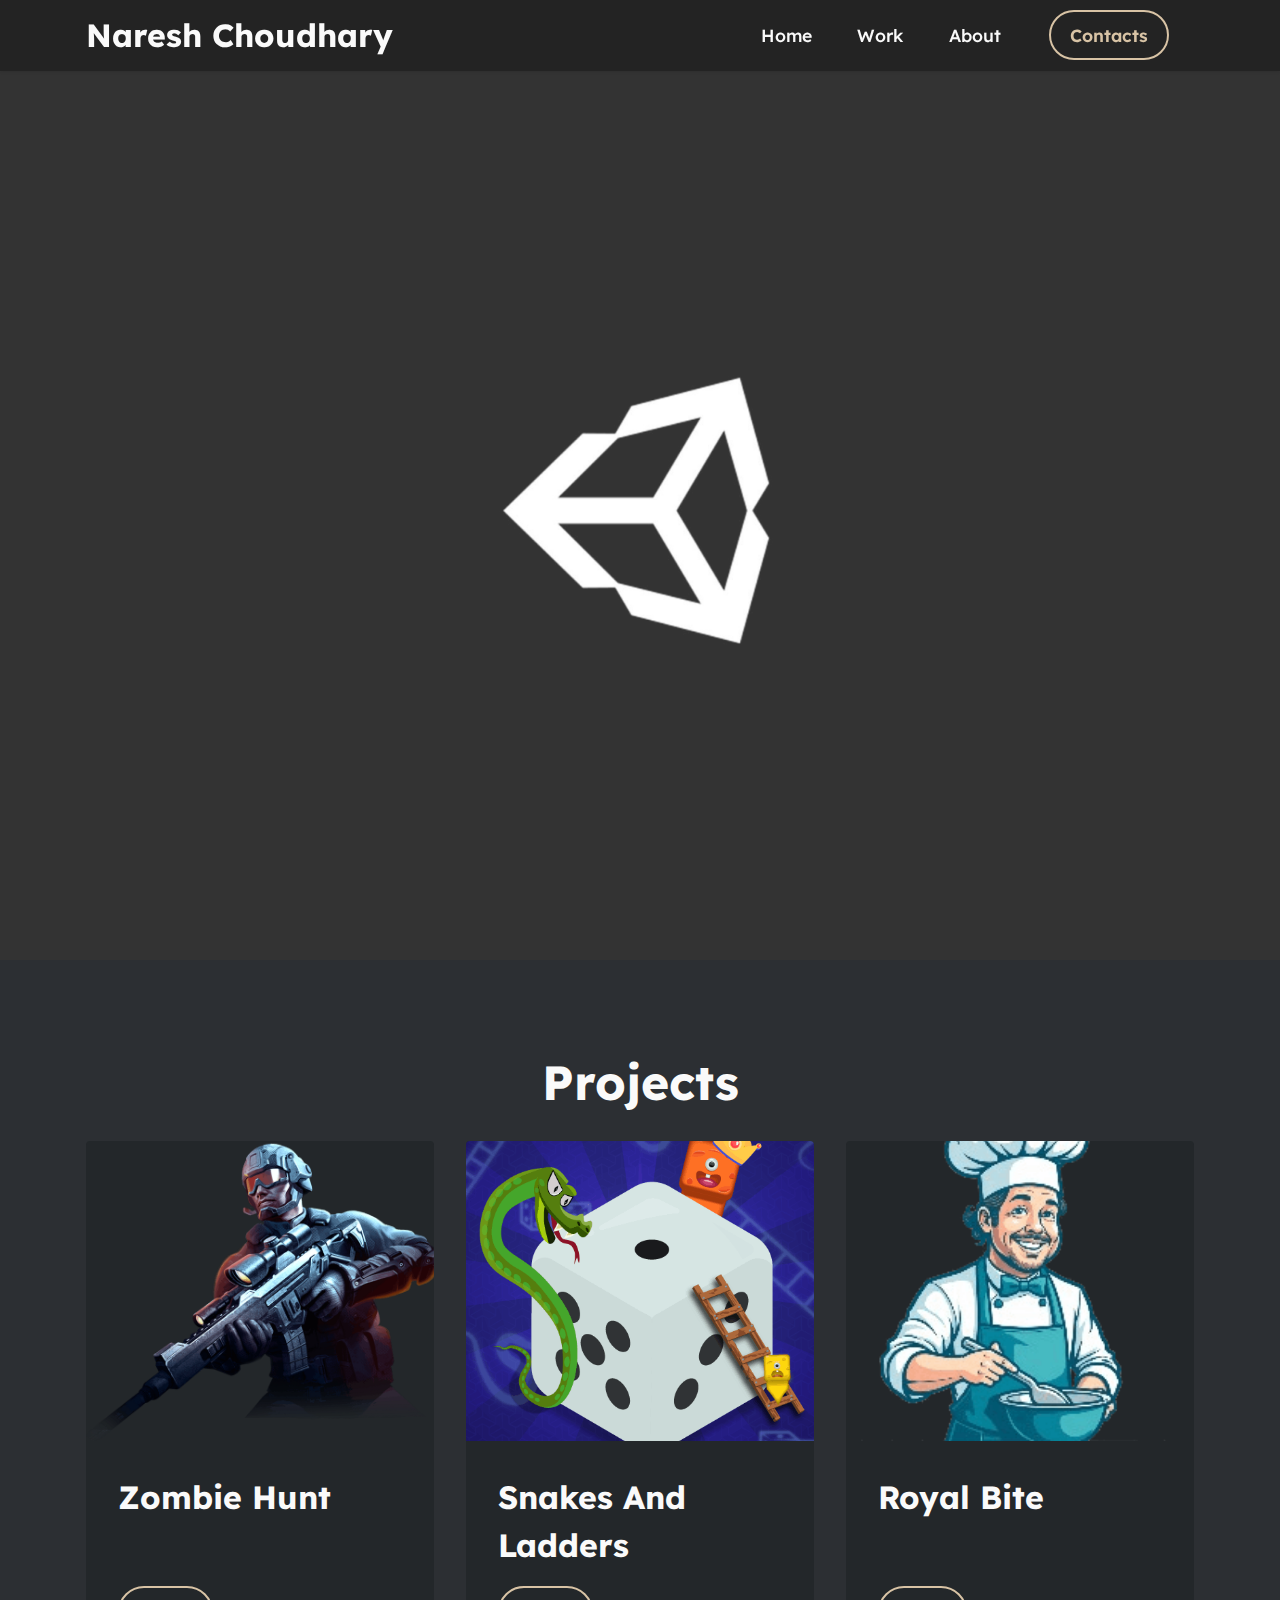
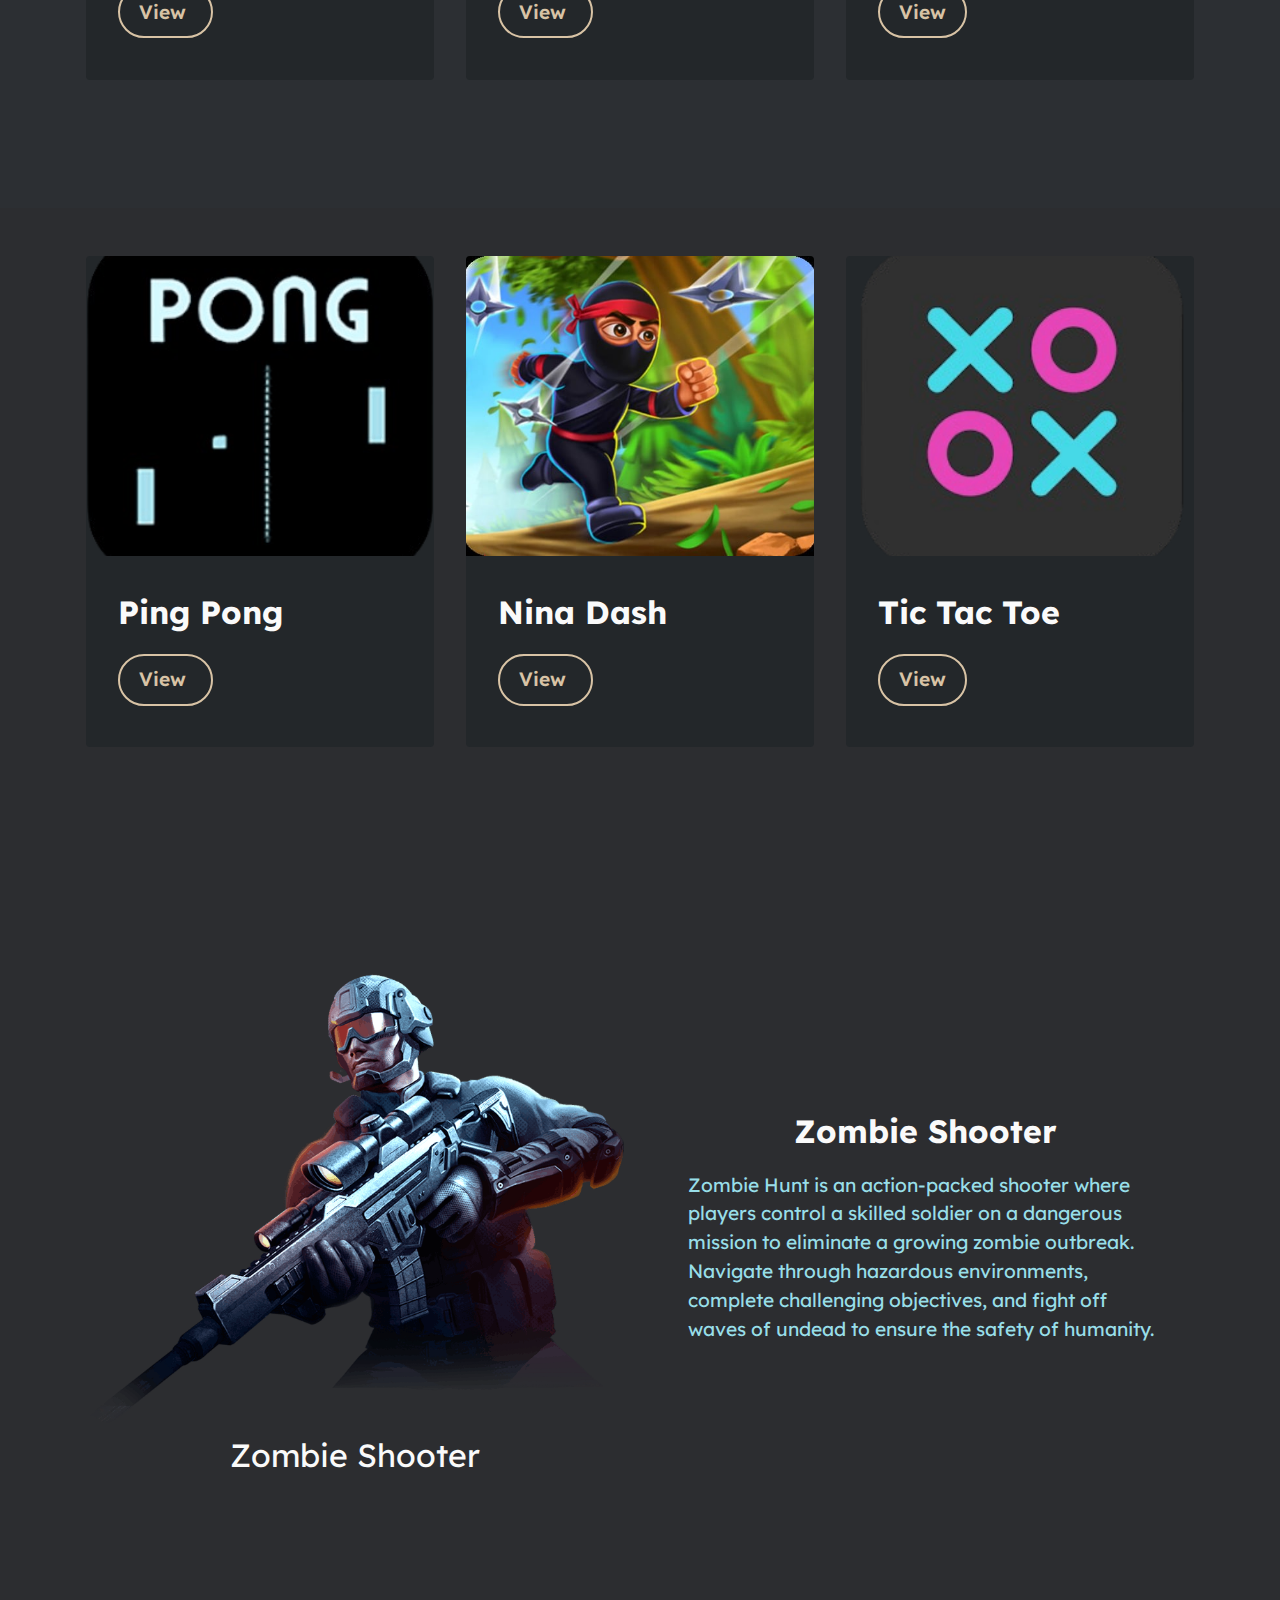
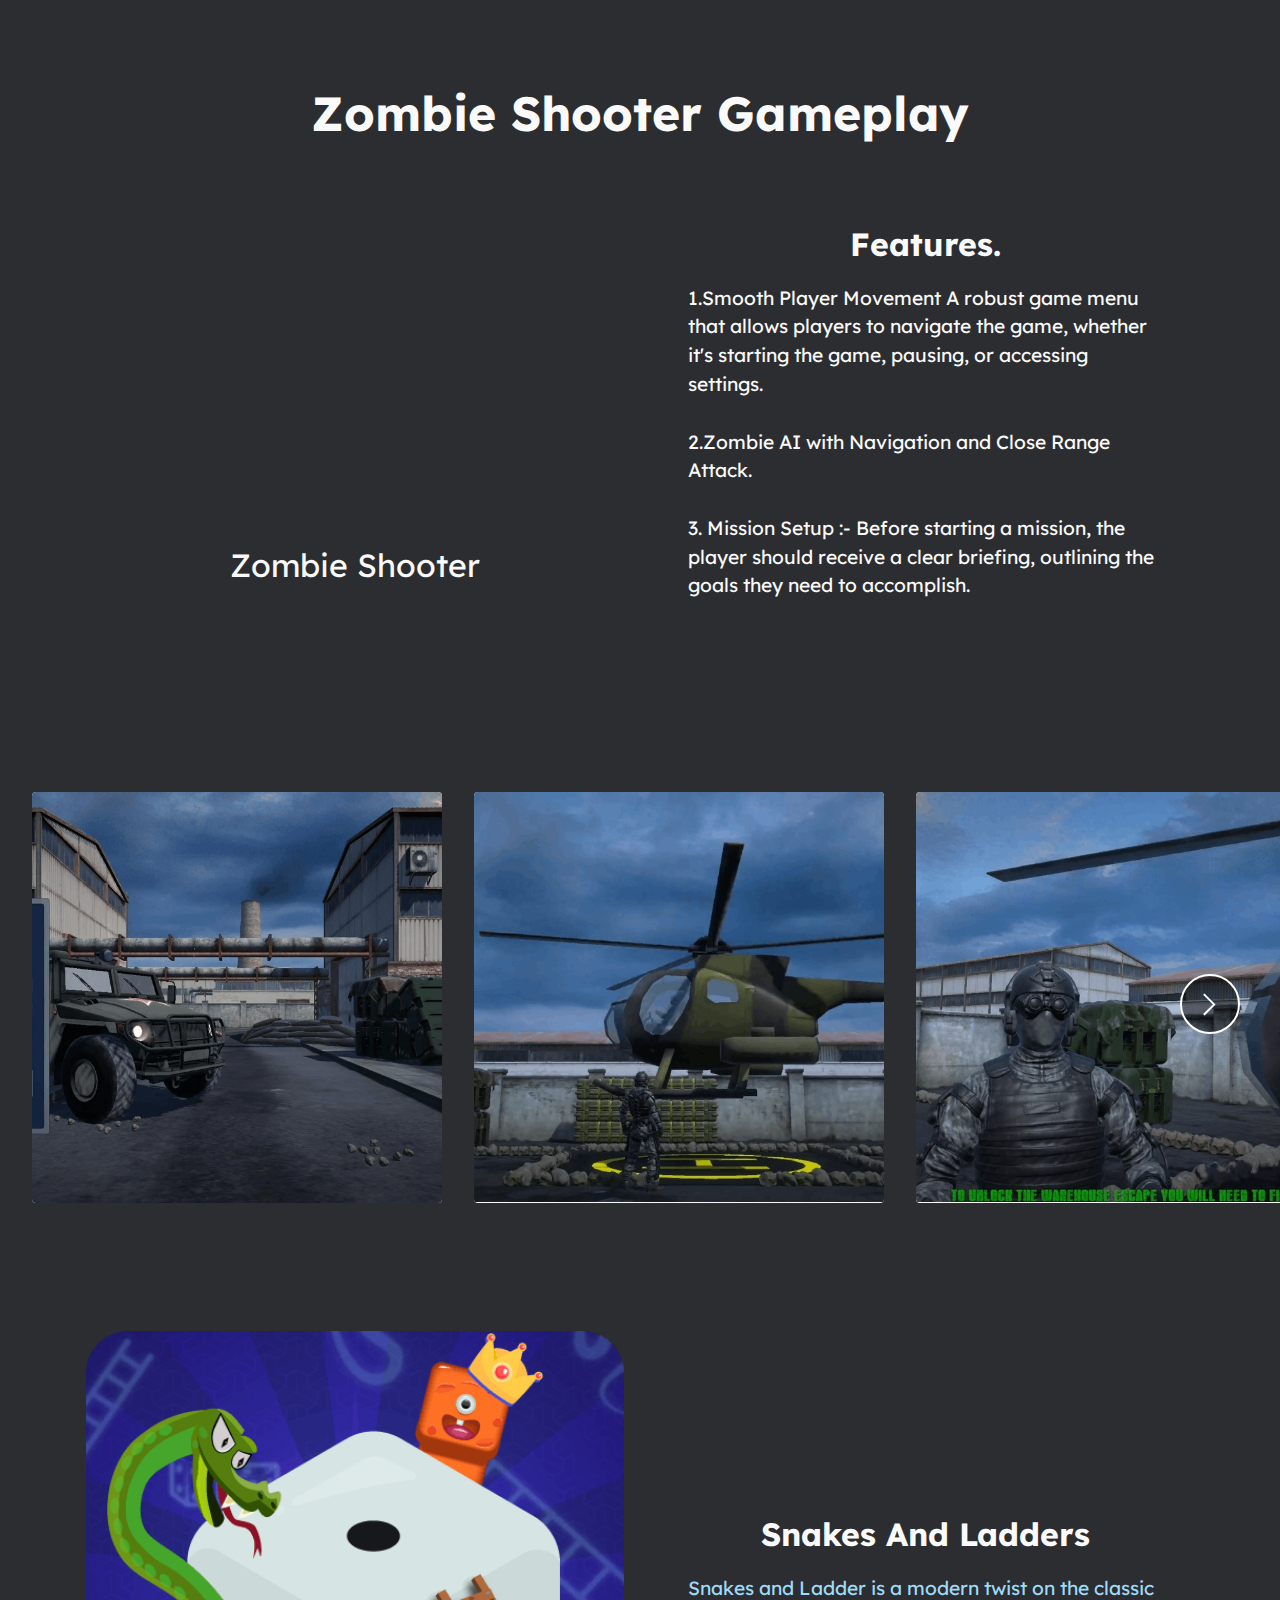
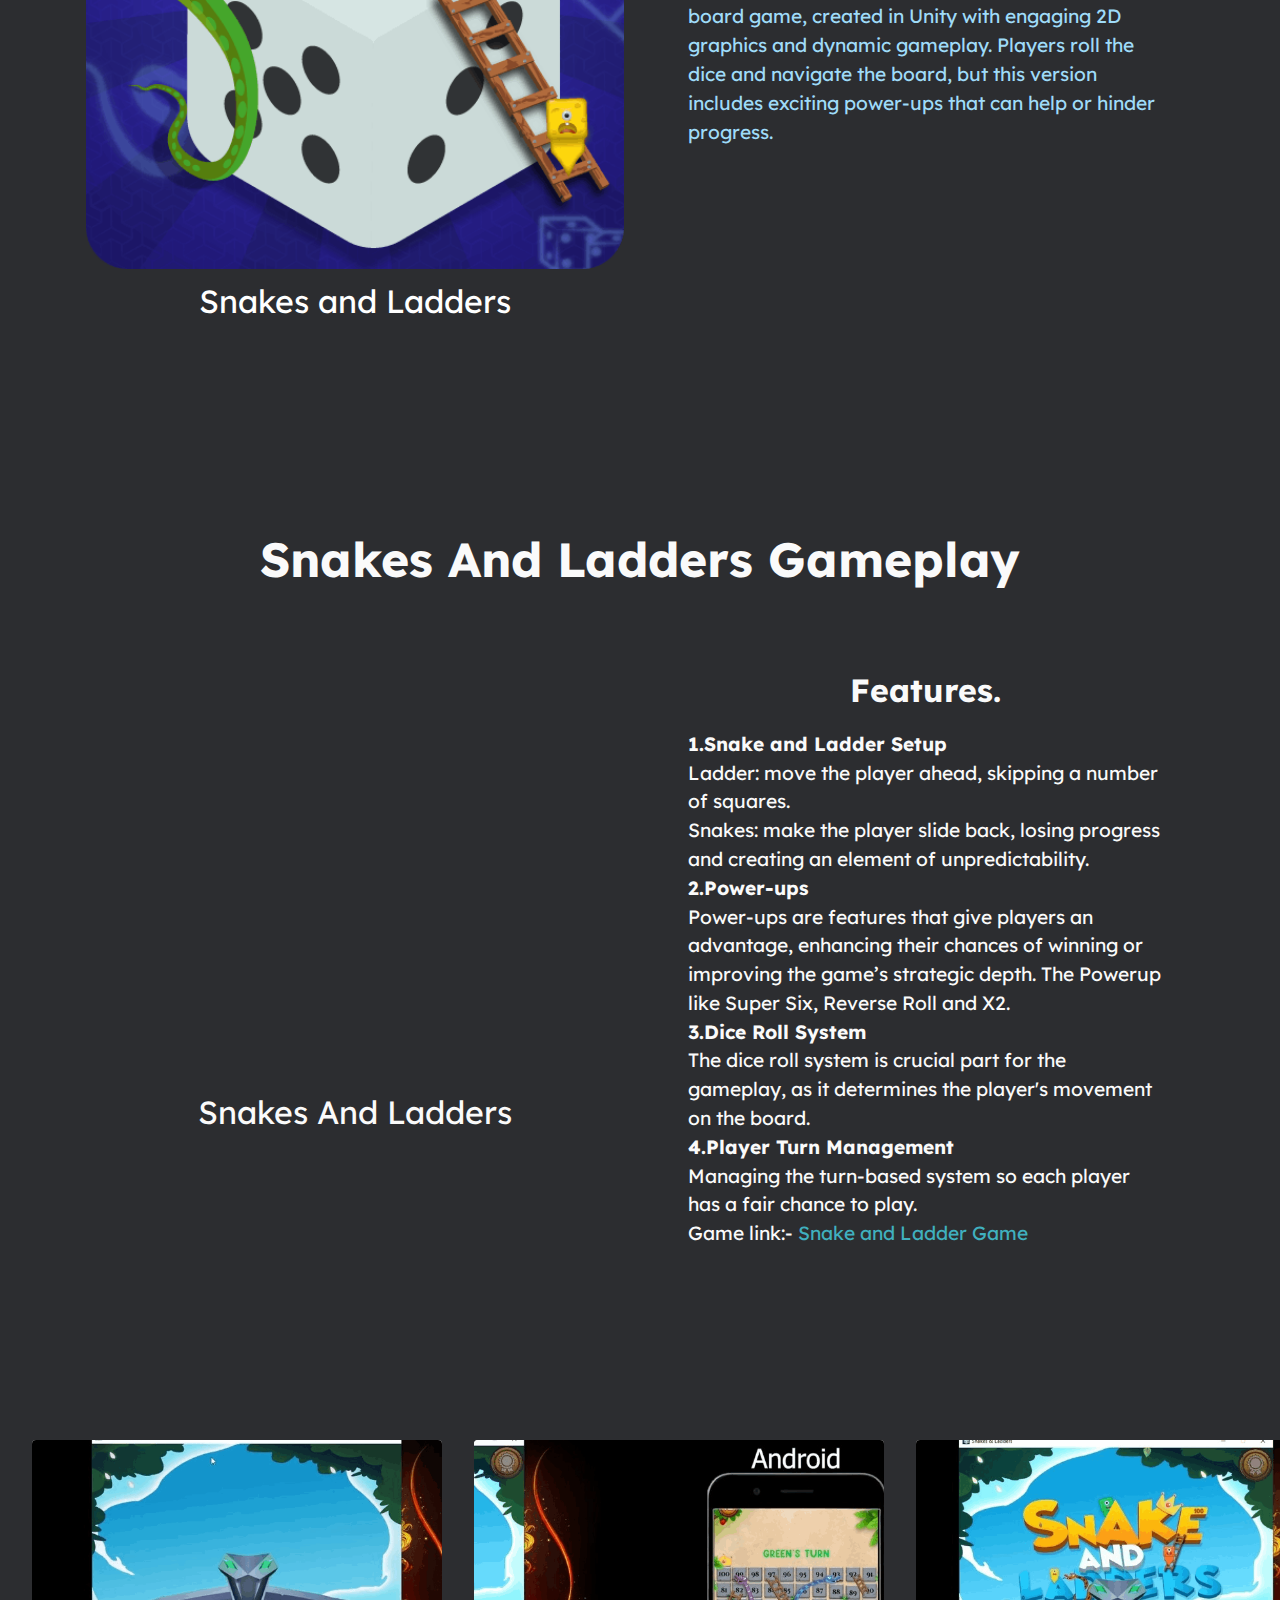
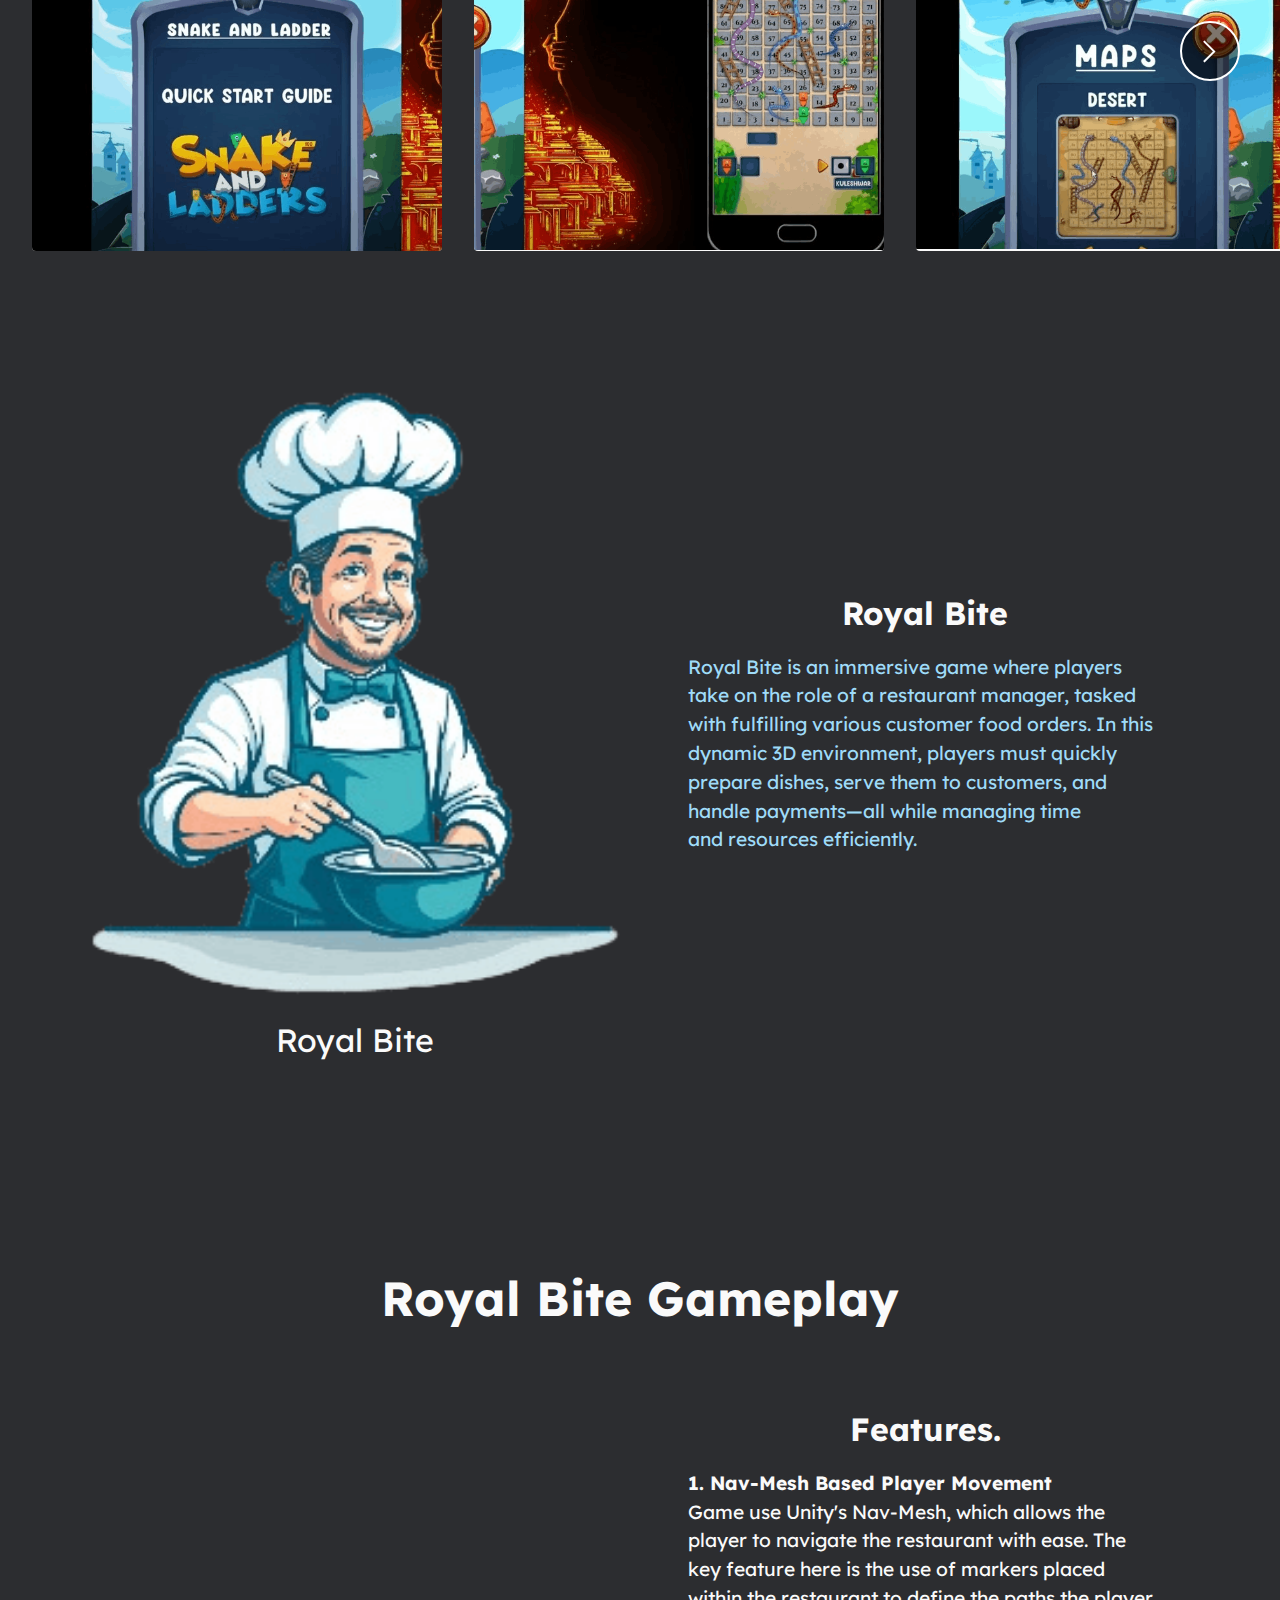
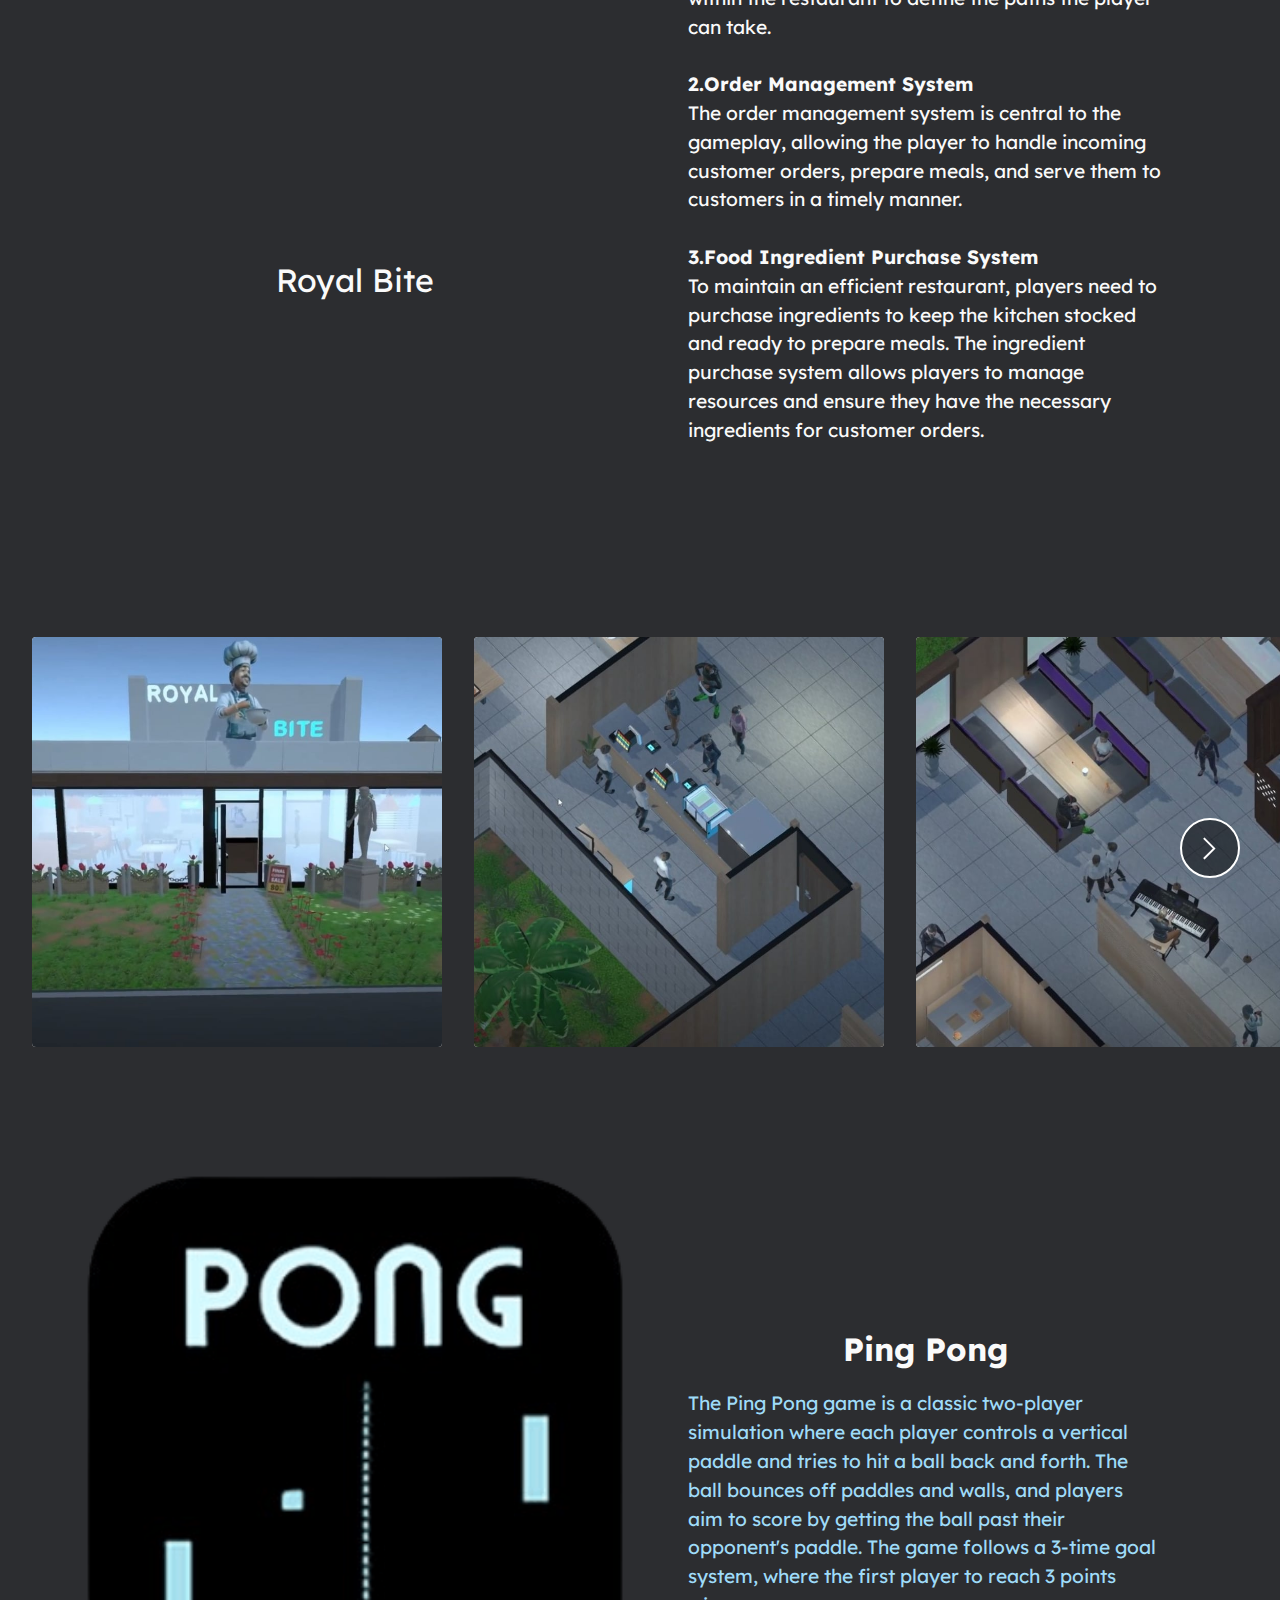
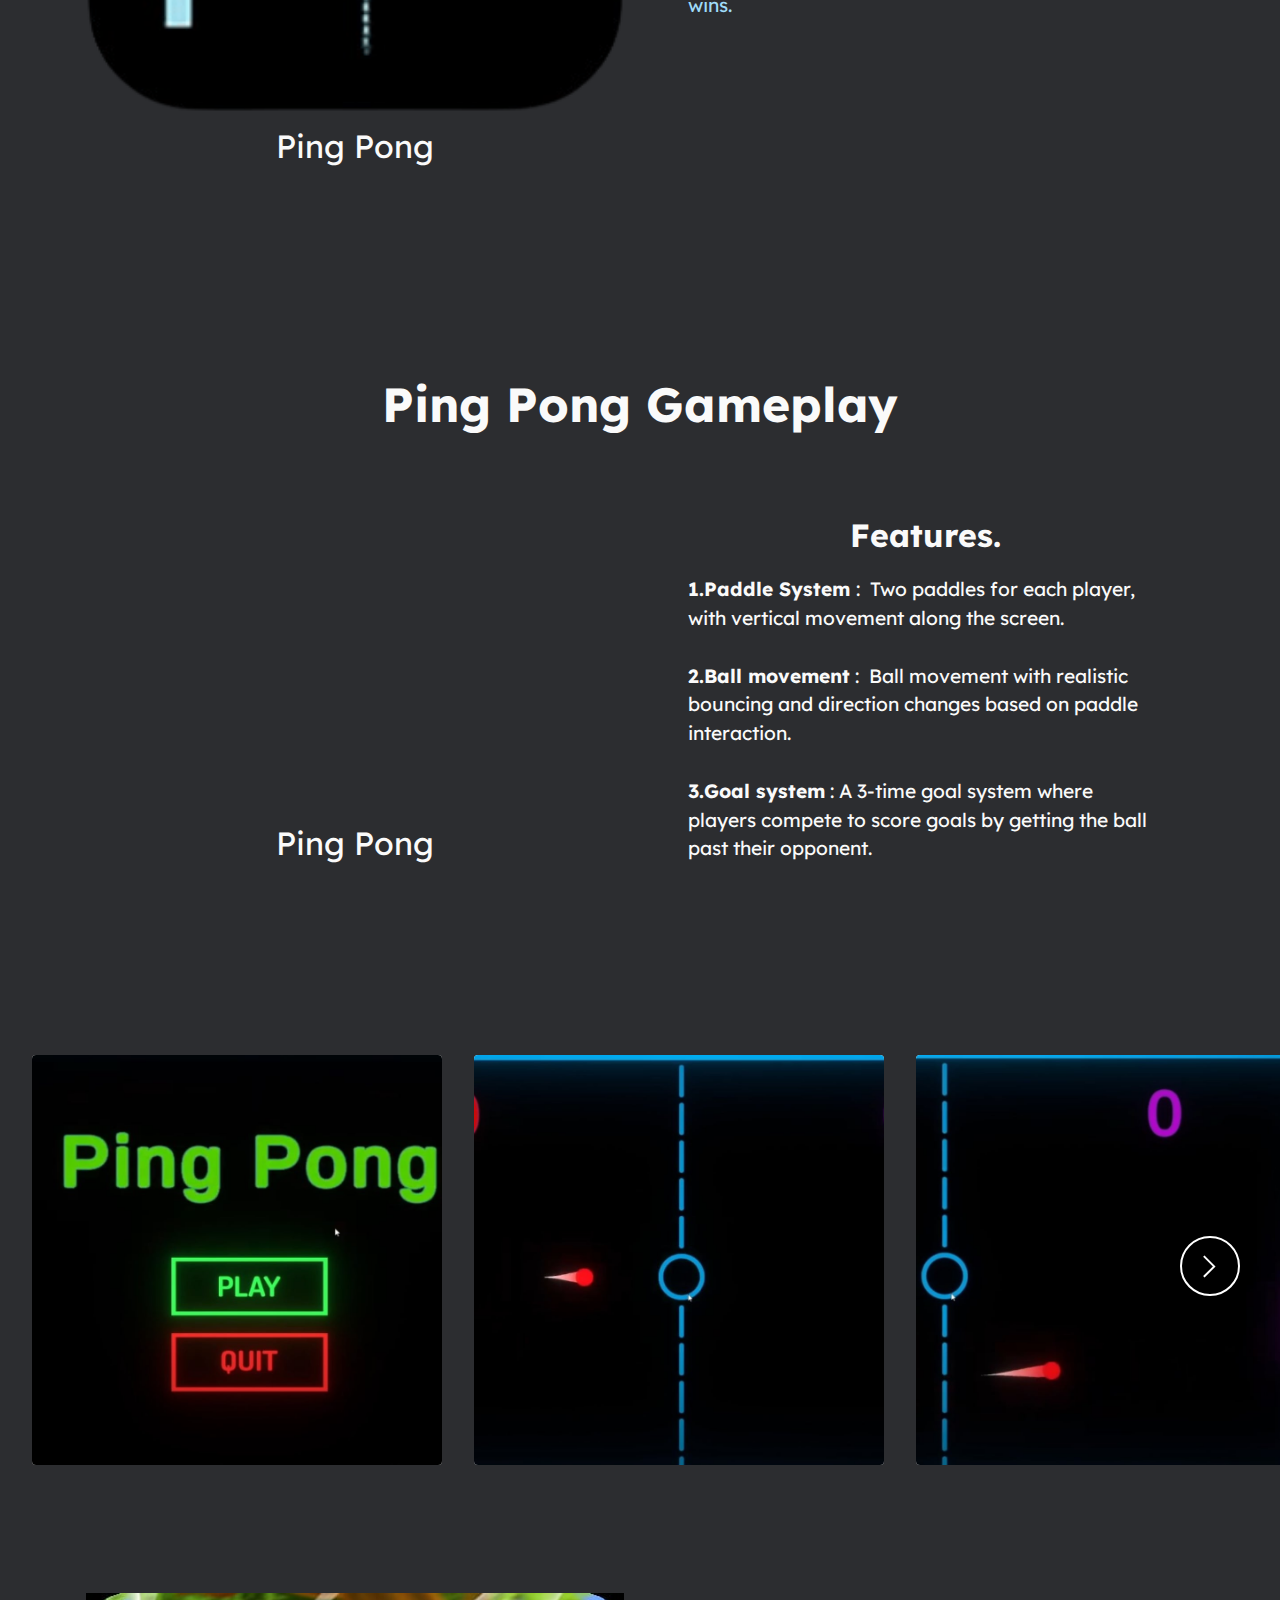
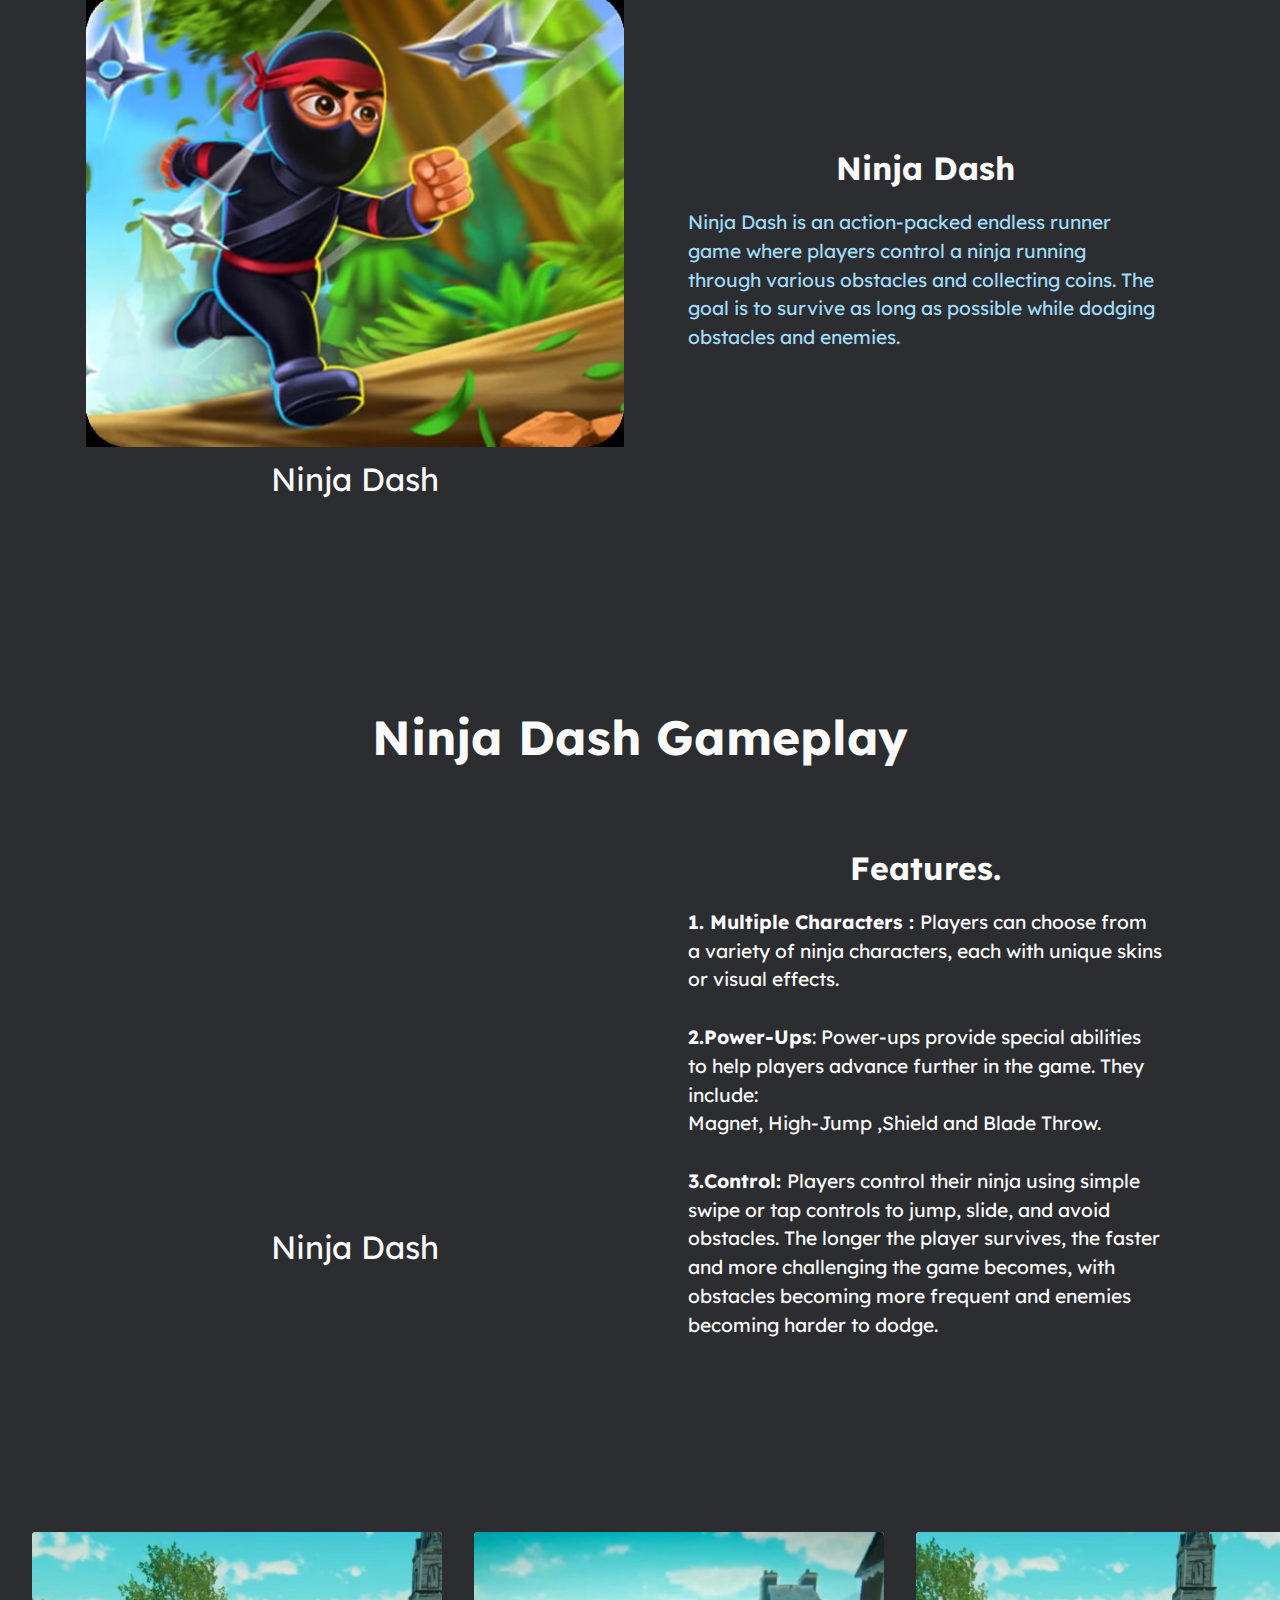
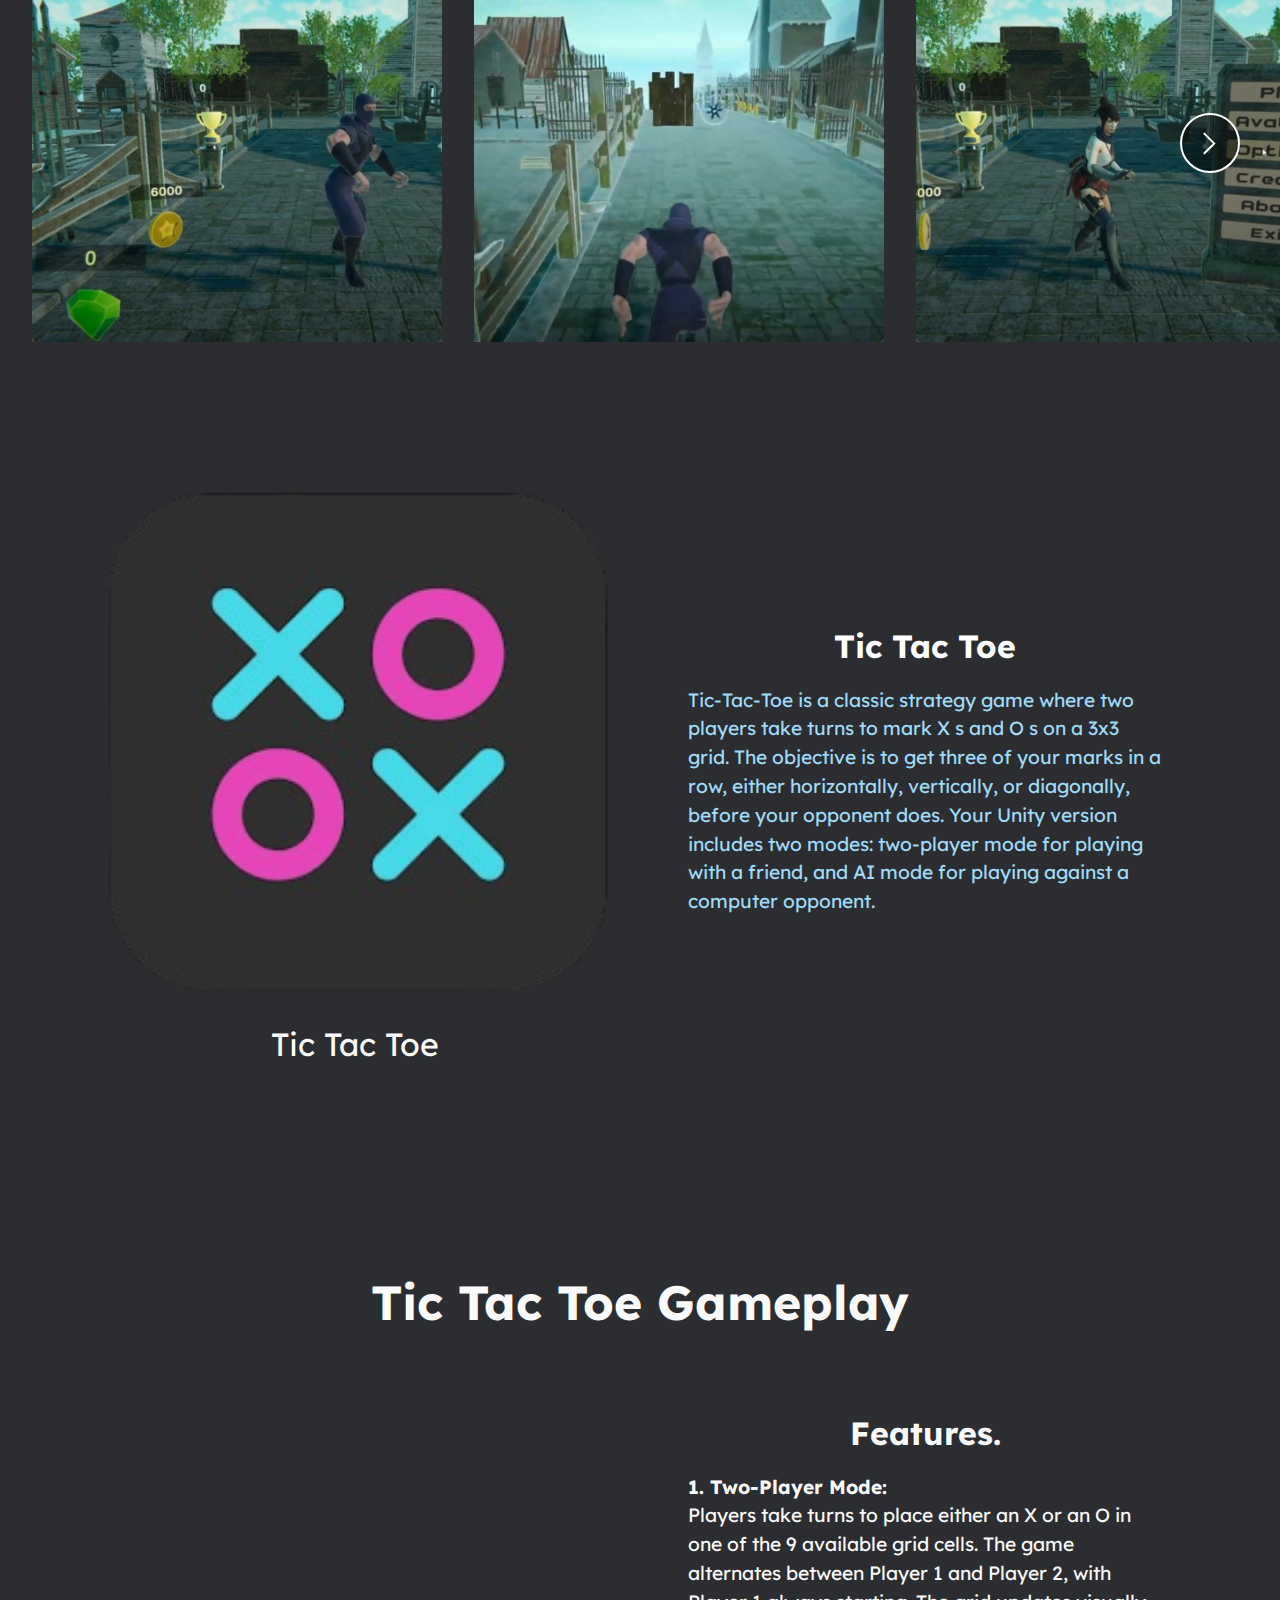
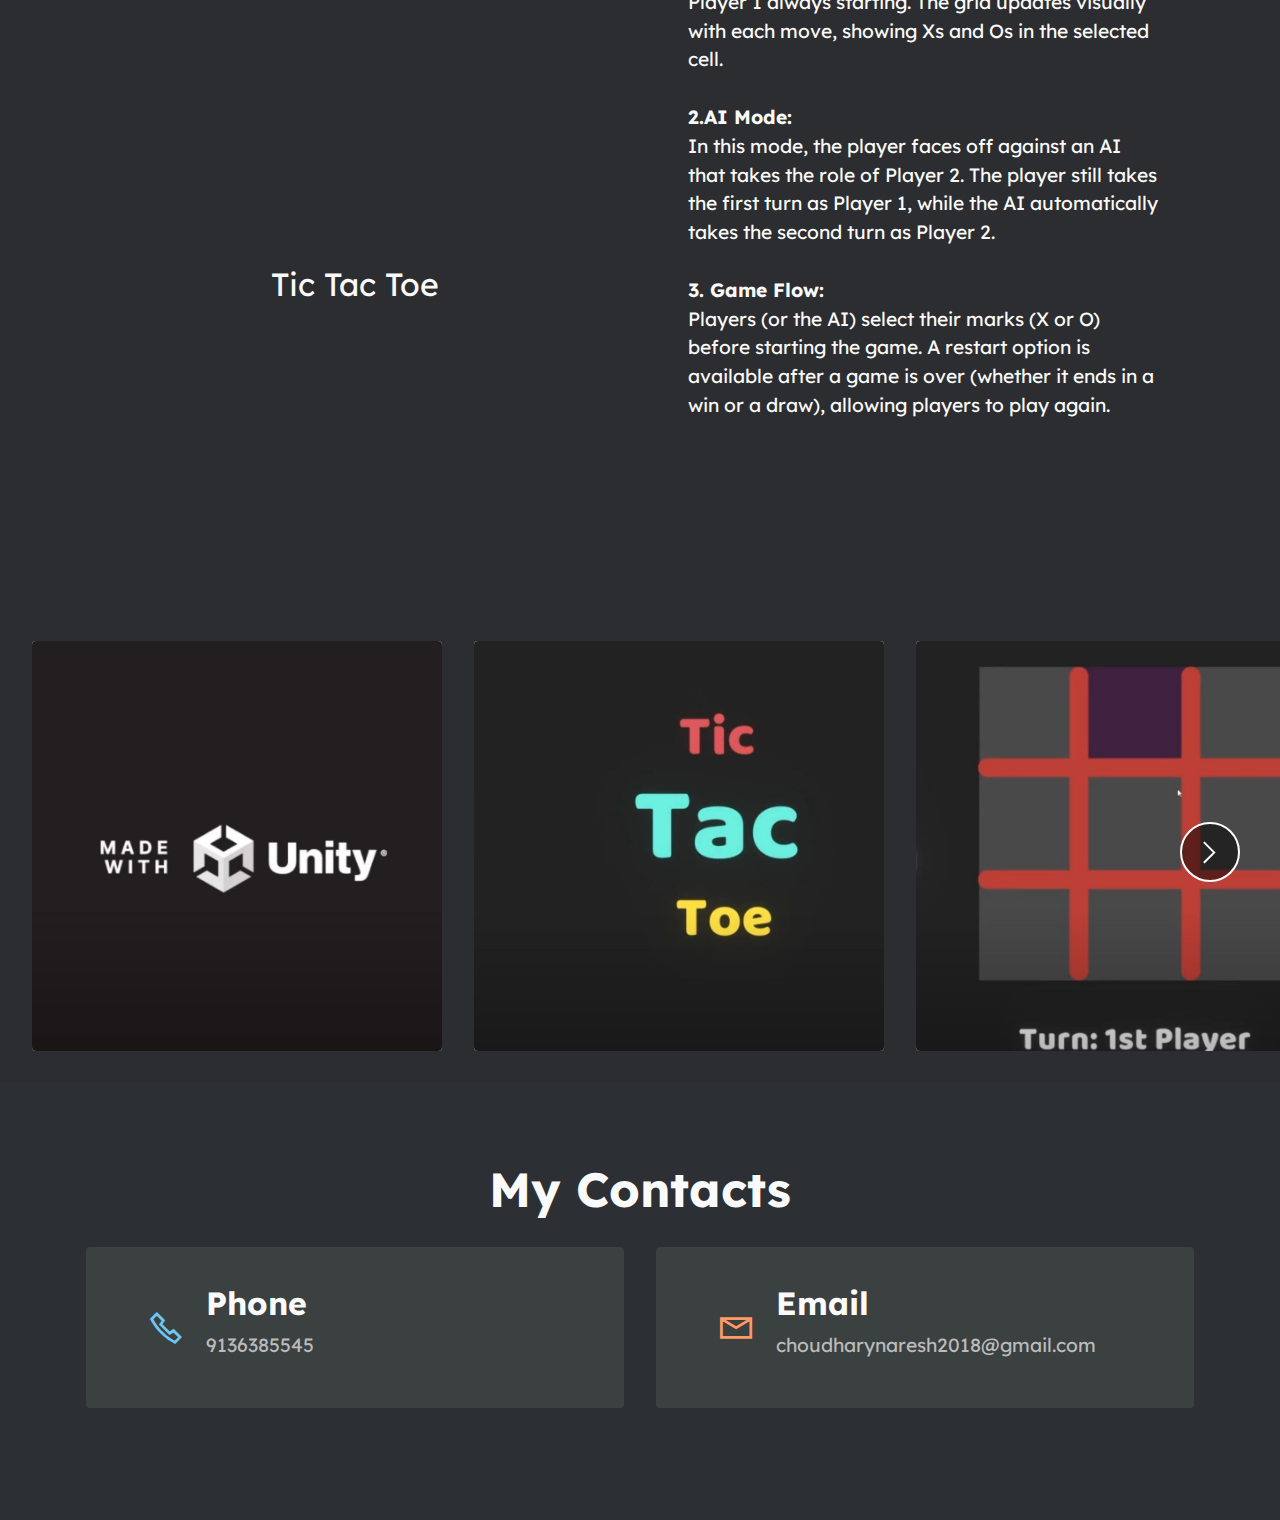
==== commit 5698f5be: "Update" ====
--- a/page1.html
+++ b/page1.html
@@ -20,7 +20,7 @@
   <link rel="stylesheet" href="assets/theme/css/style.css">
   <link rel="preload" href="https://fonts.googleapis.com/css?family=Lexend:100,200,300,400,500,600,700,800,900&display=swap" as="style" onload="this.onload=null;this.rel='stylesheet'">
   <noscript><link rel="stylesheet" href="https://fonts.googleapis.com/css?family=Lexend:100,200,300,400,500,600,700,800,900&display=swap"></noscript>
-  <link rel="preload" as="style" href="assets/mobirise/css/mbr-additional.css?v=dT0eyz"><link rel="stylesheet" href="assets/mobirise/css/mbr-additional.css?v=dT0eyz" type="text/css">
+  <link rel="preload" as="style" href="assets/mobirise/css/mbr-additional.css?v=A6xhBy"><link rel="stylesheet" href="assets/mobirise/css/mbr-additional.css?v=A6xhBy" type="text/css">
 
   
   
@@ -1011,27 +1011,14 @@
                     </div>
                 </div>
             </div>
-            <div class="card col-12 col-md-6">
-                <div class="card-wrapper">
-                    <div class="image-wrapper">
-                        <span class="mbr-iconfont mobi-mbri-globe mobi-mbri" style="color: rgb(53, 210, 53); fill: rgb(53, 210, 53);"></span>
-                    </div>
-                    <div class="text-wrapper">
-                        <h6 class="card-title mbr-fonts-style mb-1 display-5">
-                            <strong>Address</strong>
-                        </h6>
-                        <p class="mbr-text mbr-fonts-style display-7">Hyde Park, manpada, thane west, mumbai, pincode - 400601.</p>
-                    </div>
-                </div>
-            </div>
             
-        </div>
-    </div>
-</section>
-<!--
-<section class="display-7" style="padding: 0;align-items: center;justify-content: center;flex-wrap: wrap;    align-content: center;display: flex;position: relative;height: 4rem;"><a href="https://mobiri.se/3718313" style="flex: 1 1;height: 4rem;position: absolute;width: 100%;z-index: 1;"><img alt="" style="height: 4rem;" src="[data-uri]"></a><p style="margin: 0;text-align: center;" class="display-7">&#8204;</p><a style="z-index:1" href="https://mobirise.com/html-builder.html">HTML Maker</a></section>  -->
+            
+        </div>
+    </div>
+</section>
+<!-- <section class="display-7" style="padding: 0;align-items: center;justify-content: center;flex-wrap: wrap;    align-content: center;display: flex;position: relative;height: 4rem;"><a href="https://mobiri.se/3718313" style="flex: 1 1;height: 4rem;position: absolute;width: 100%;z-index: 1;"><img alt="" style="height: 4rem;" src="[data-uri]"></a><p style="margin: 0;text-align: center;" class="display-7">&#8204;</p><a style="z-index:1" href="https://mobirise.com/drag-drop-website-builder.html">Drag and Drop Website Builder</a></section>-->
 <script src="assets/bootstrap/js/bootstrap.bundle.min.js"></script>  <script src="assets/smoothscroll/smooth-scroll.js"></script>  <script src="assets/ytplayer/index.js"></script>  <script src="assets/dropdown/js/navbar-dropdown.js"></script>  <script src="assets/playervimeo/vimeo_player.js"></script>  <script src="assets/embla/embla.min.js"></script>  <script src="assets/embla/script.js"></script>  <script src="assets/theme/js/script.js"></script>  
-
+  
   
 </body>
 </html>--- a/assets/mobirise/css/mbr-additional.css
+++ b/assets/mobirise/css/mbr-additional.css
@@ -1055,7 +1055,7 @@
   }
 }
 .cid-uAXjOtYGFp {
-  background-image: url("../../../assets/images/dev.webp");
+  background-image: url("../../../assets/images/ue-vs-unity-last-2000x1500.jpg");
 }
 .cid-uAXjOtYGFp .mbr-fallback-image.disabled {
   display: none;
@@ -1079,23 +1079,23 @@
   font-size: 32px;
   border-radius: 50%;
   padding: 0.6rem;
-  border: 2px solid #fafafa;
+  border: 2px solid #ffffff;
   transition: all 0.3s;
-  color: #fafafa;
+  color: #ffffff;
 }
 .cid-uAXjOtYGFp .social-row .soc-item .mbr-iconfont:hover {
-  background-color: #fafafa;
+  background-color: #ffffff;
   color: #000000;
 }
 .cid-uAXjOtYGFp .mbr-section-title {
   text-align: center;
-  color: #ffffff;
+  color: #fafafa;
 }
 .cid-uAXjOtYGFp .mbr-text,
 .cid-uAXjOtYGFp .mbr-section-btn,
 .cid-uAXjOtYGFp .social-row {
   text-align: center;
-  color: #ffffff;
+  color: #fafafa;
 }
 .cid-uArbADLs8k {
   padding-top: 6rem;
@@ -1186,6 +1186,150 @@
 .cid-sFF75ZhH2d .mbr-text {
   color: #fafafa;
   text-align: left;
+}
+.cid-uEcYSKIe8A {
+  padding-top: 7rem;
+  padding-bottom: 6rem;
+  background-color: #2c2f33;
+}
+.cid-uEcYSKIe8A img,
+.cid-uEcYSKIe8A .item-img {
+  width: 100%;
+  height: 100%;
+  height: 400px;
+  object-fit: cover;
+}
+.cid-uEcYSKIe8A .item:focus,
+.cid-uEcYSKIe8A span:focus {
+  outline: none;
+}
+.cid-uEcYSKIe8A .item-wrapper {
+  position: relative;
+}
+.cid-uEcYSKIe8A .slide-content {
+  position: relative;
+  border-radius: 4px;
+  background: #363a3a;
+  height: 100%;
+  display: flex;
+  overflow: hidden;
+  flex-flow: column nowrap;
+}
+@media (min-width: 992px) {
+  .cid-uEcYSKIe8A .slide-content .item-content {
+    padding: 2rem 2rem 0;
+  }
+  .cid-uEcYSKIe8A .slide-content .item-footer {
+    padding: 0 2rem 2rem;
+  }
+}
+@media (max-width: 991px) {
+  .cid-uEcYSKIe8A .slide-content .item-content {
+    padding: 1rem 1rem 0;
+  }
+  .cid-uEcYSKIe8A .slide-content .item-footer {
+    padding: 0 1rem 1rem;
+  }
+}
+.cid-uEcYSKIe8A .mbr-section-btn {
+  margin-top: auto !important;
+}
+.cid-uEcYSKIe8A .mbr-section-title {
+  color: #fafafa;
+  text-align: center;
+}
+.cid-uEcYSKIe8A .mbr-text,
+.cid-uEcYSKIe8A .mbr-section-btn {
+  text-align: left;
+}
+.cid-uEcYSKIe8A .item-title {
+  text-align: left;
+  color: #fafafa;
+}
+.cid-uEcYSKIe8A .item-subtitle {
+  text-align: left;
+}
+.cid-uEcYSKIe8A .embla__slide {
+  display: flex;
+  justify-content: center;
+  position: relative;
+  min-width: 410px;
+  max-width: 410px;
+}
+@media (max-width: 768px) {
+  .cid-uEcYSKIe8A .embla__slide {
+    min-width: 70%;
+    max-width: initial;
+    margin-left: 1rem !important;
+    margin-right: 1rem !important;
+  }
+}
+.cid-uEcYSKIe8A .embla__button--next,
+.cid-uEcYSKIe8A .embla__button--prev {
+  display: flex;
+}
+.cid-uEcYSKIe8A .embla__button {
+  top: 50%;
+  width: 60px;
+  height: 60px;
+  margin-top: -1.5rem;
+  font-size: 22px;
+  background-color: rgba(0, 0, 0, 0.5);
+  color: #fff;
+  border: 2px solid #fff;
+  border-radius: 50%;
+  transition: all 0.3s;
+  position: absolute;
+  display: flex;
+  justify-content: center;
+  align-items: center;
+}
+@media (max-width: 768px) {
+  .cid-uEcYSKIe8A .embla__button {
+    display: none;
+  }
+}
+.cid-uEcYSKIe8A .embla__button:disabled {
+  cursor: default;
+  display: none;
+}
+.cid-uEcYSKIe8A .embla__button:hover {
+  background: #000;
+  color: rgba(255, 255, 255, 0.5);
+}
+.cid-uEcYSKIe8A .embla__button.embla__button--prev {
+  left: 0;
+  margin-left: 2.5rem;
+}
+.cid-uEcYSKIe8A .embla__button.embla__button--next {
+  right: 0;
+  margin-right: 2.5rem;
+}
+@media (max-width: 767px) {
+  .cid-uEcYSKIe8A .embla__button {
+    top: auto;
+  }
+}
+.cid-uEcYSKIe8A .embla {
+  position: relative;
+  width: 100%;
+}
+.cid-uEcYSKIe8A .embla__viewport {
+  overflow: hidden;
+  width: 100%;
+}
+.cid-uEcYSKIe8A .embla__viewport.is-draggable {
+  cursor: grab;
+}
+.cid-uEcYSKIe8A .embla__viewport.is-dragging {
+  cursor: grabbing;
+}
+.cid-uEcYSKIe8A .embla__container {
+  display: flex;
+  user-select: none;
+  -webkit-touch-callout: none;
+  -khtml-user-select: none;
+  -webkit-tap-highlight-color: transparent;
 }
 .cid-uAXq2lXsMi {
   padding-top: 5rem;
--- a/assets/mobirise/css/mbr-additional.css
+++ b/assets/mobirise/css/mbr-additional.css
@@ -1055,7 +1055,7 @@
   }
 }
 .cid-uAXjOtYGFp {
-  background-image: url("../../../assets/images/dev.webp");
+  background-image: url("../../../assets/images/ue-vs-unity-last-2000x1500.jpg");
 }
 .cid-uAXjOtYGFp .mbr-fallback-image.disabled {
   display: none;
@@ -1079,23 +1079,23 @@
   font-size: 32px;
   border-radius: 50%;
   padding: 0.6rem;
-  border: 2px solid #fafafa;
+  border: 2px solid #ffffff;
   transition: all 0.3s;
-  color: #fafafa;
+  color: #ffffff;
 }
 .cid-uAXjOtYGFp .social-row .soc-item .mbr-iconfont:hover {
-  background-color: #fafafa;
+  background-color: #ffffff;
   color: #000000;
 }
 .cid-uAXjOtYGFp .mbr-section-title {
   text-align: center;
-  color: #ffffff;
+  color: #fafafa;
 }
 .cid-uAXjOtYGFp .mbr-text,
 .cid-uAXjOtYGFp .mbr-section-btn,
 .cid-uAXjOtYGFp .social-row {
   text-align: center;
-  color: #ffffff;
+  color: #fafafa;
 }
 .cid-uArbADLs8k {
   padding-top: 6rem;
@@ -1186,6 +1186,150 @@
 .cid-sFF75ZhH2d .mbr-text {
   color: #fafafa;
   text-align: left;
+}
+.cid-uEcYSKIe8A {
+  padding-top: 7rem;
+  padding-bottom: 6rem;
+  background-color: #2c2f33;
+}
+.cid-uEcYSKIe8A img,
+.cid-uEcYSKIe8A .item-img {
+  width: 100%;
+  height: 100%;
+  height: 400px;
+  object-fit: cover;
+}
+.cid-uEcYSKIe8A .item:focus,
+.cid-uEcYSKIe8A span:focus {
+  outline: none;
+}
+.cid-uEcYSKIe8A .item-wrapper {
+  position: relative;
+}
+.cid-uEcYSKIe8A .slide-content {
+  position: relative;
+  border-radius: 4px;
+  background: #363a3a;
+  height: 100%;
+  display: flex;
+  overflow: hidden;
+  flex-flow: column nowrap;
+}
+@media (min-width: 992px) {
+  .cid-uEcYSKIe8A .slide-content .item-content {
+    padding: 2rem 2rem 0;
+  }
+  .cid-uEcYSKIe8A .slide-content .item-footer {
+    padding: 0 2rem 2rem;
+  }
+}
+@media (max-width: 991px) {
+  .cid-uEcYSKIe8A .slide-content .item-content {
+    padding: 1rem 1rem 0;
+  }
+  .cid-uEcYSKIe8A .slide-content .item-footer {
+    padding: 0 1rem 1rem;
+  }
+}
+.cid-uEcYSKIe8A .mbr-section-btn {
+  margin-top: auto !important;
+}
+.cid-uEcYSKIe8A .mbr-section-title {
+  color: #fafafa;
+  text-align: center;
+}
+.cid-uEcYSKIe8A .mbr-text,
+.cid-uEcYSKIe8A .mbr-section-btn {
+  text-align: left;
+}
+.cid-uEcYSKIe8A .item-title {
+  text-align: left;
+  color: #fafafa;
+}
+.cid-uEcYSKIe8A .item-subtitle {
+  text-align: left;
+}
+.cid-uEcYSKIe8A .embla__slide {
+  display: flex;
+  justify-content: center;
+  position: relative;
+  min-width: 410px;
+  max-width: 410px;
+}
+@media (max-width: 768px) {
+  .cid-uEcYSKIe8A .embla__slide {
+    min-width: 70%;
+    max-width: initial;
+    margin-left: 1rem !important;
+    margin-right: 1rem !important;
+  }
+}
+.cid-uEcYSKIe8A .embla__button--next,
+.cid-uEcYSKIe8A .embla__button--prev {
+  display: flex;
+}
+.cid-uEcYSKIe8A .embla__button {
+  top: 50%;
+  width: 60px;
+  height: 60px;
+  margin-top: -1.5rem;
+  font-size: 22px;
+  background-color: rgba(0, 0, 0, 0.5);
+  color: #fff;
+  border: 2px solid #fff;
+  border-radius: 50%;
+  transition: all 0.3s;
+  position: absolute;
+  display: flex;
+  justify-content: center;
+  align-items: center;
+}
+@media (max-width: 768px) {
+  .cid-uEcYSKIe8A .embla__button {
+    display: none;
+  }
+}
+.cid-uEcYSKIe8A .embla__button:disabled {
+  cursor: default;
+  display: none;
+}
+.cid-uEcYSKIe8A .embla__button:hover {
+  background: #000;
+  color: rgba(255, 255, 255, 0.5);
+}
+.cid-uEcYSKIe8A .embla__button.embla__button--prev {
+  left: 0;
+  margin-left: 2.5rem;
+}
+.cid-uEcYSKIe8A .embla__button.embla__button--next {
+  right: 0;
+  margin-right: 2.5rem;
+}
+@media (max-width: 767px) {
+  .cid-uEcYSKIe8A .embla__button {
+    top: auto;
+  }
+}
+.cid-uEcYSKIe8A .embla {
+  position: relative;
+  width: 100%;
+}
+.cid-uEcYSKIe8A .embla__viewport {
+  overflow: hidden;
+  width: 100%;
+}
+.cid-uEcYSKIe8A .embla__viewport.is-draggable {
+  cursor: grab;
+}
+.cid-uEcYSKIe8A .embla__viewport.is-dragging {
+  cursor: grabbing;
+}
+.cid-uEcYSKIe8A .embla__container {
+  display: flex;
+  user-select: none;
+  -webkit-touch-callout: none;
+  -khtml-user-select: none;
+  -webkit-tap-highlight-color: transparent;
 }
 .cid-uAXq2lXsMi {
   padding-top: 5rem;
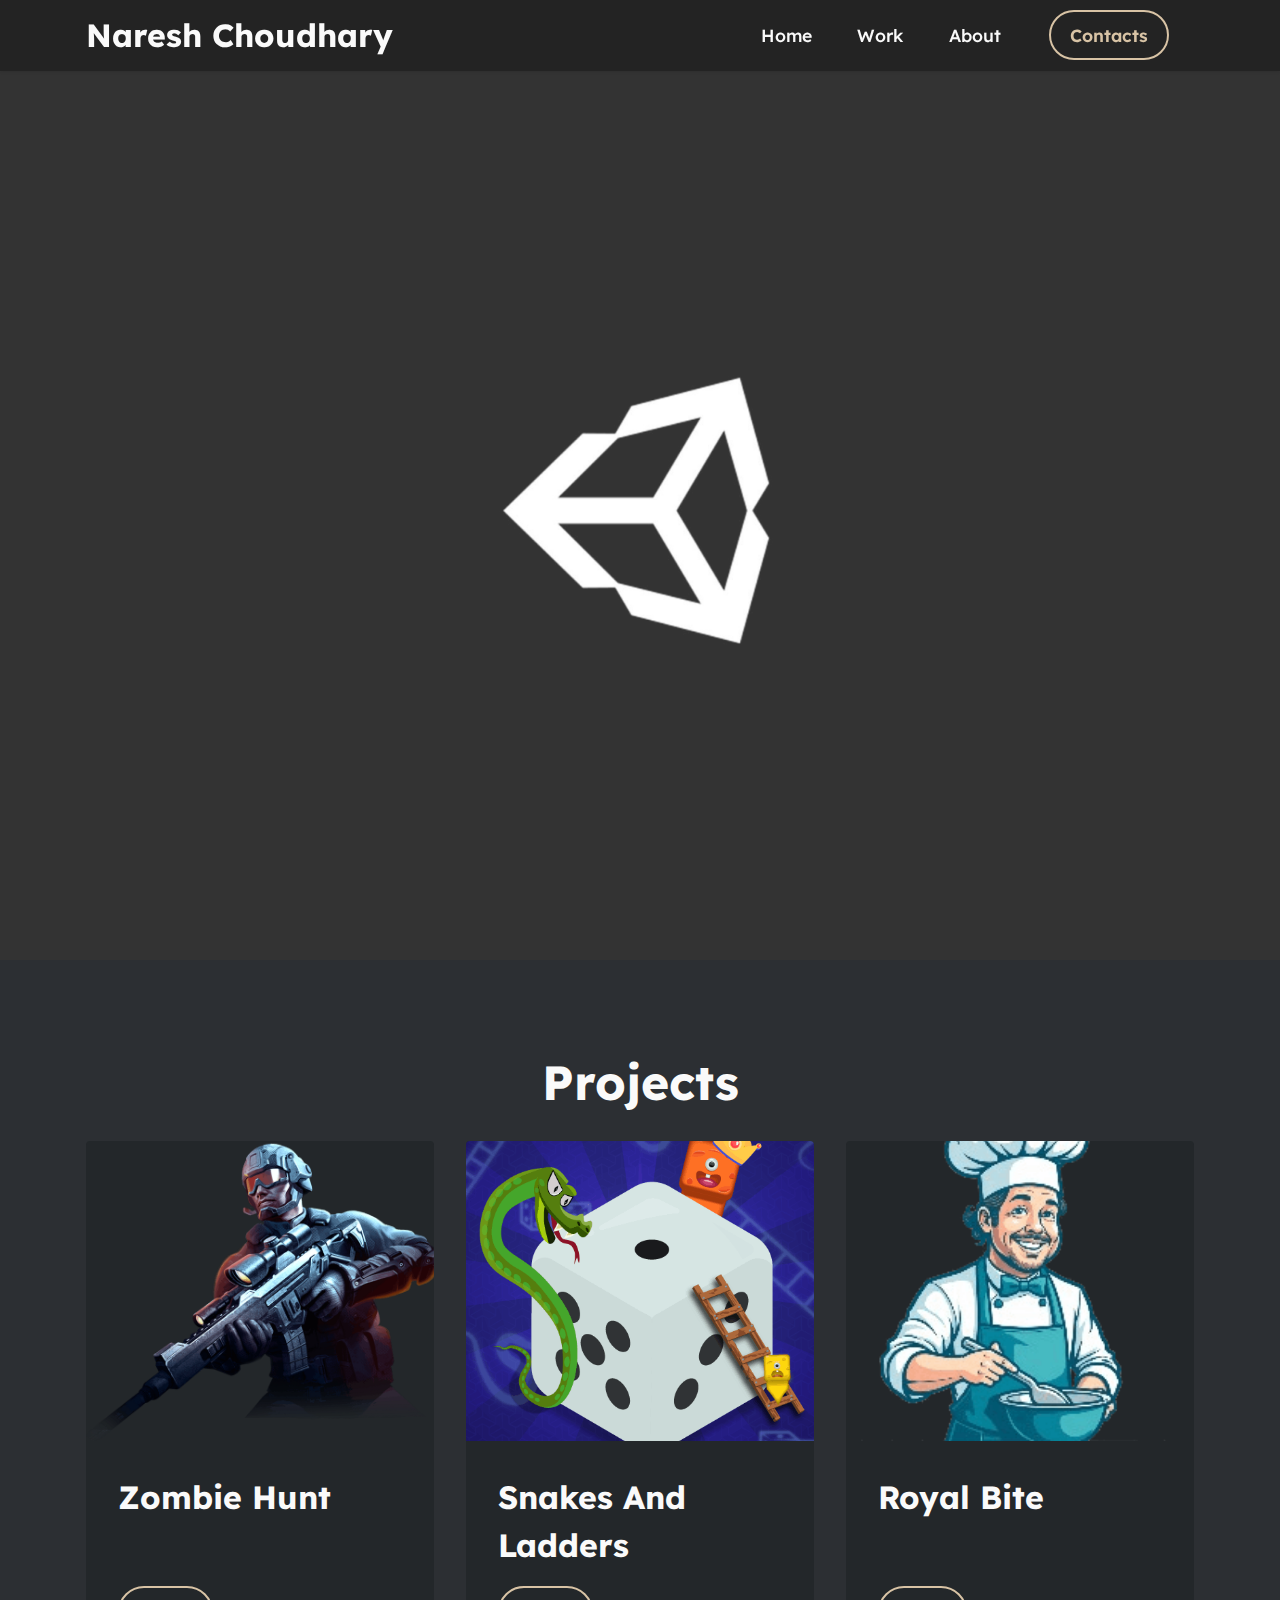
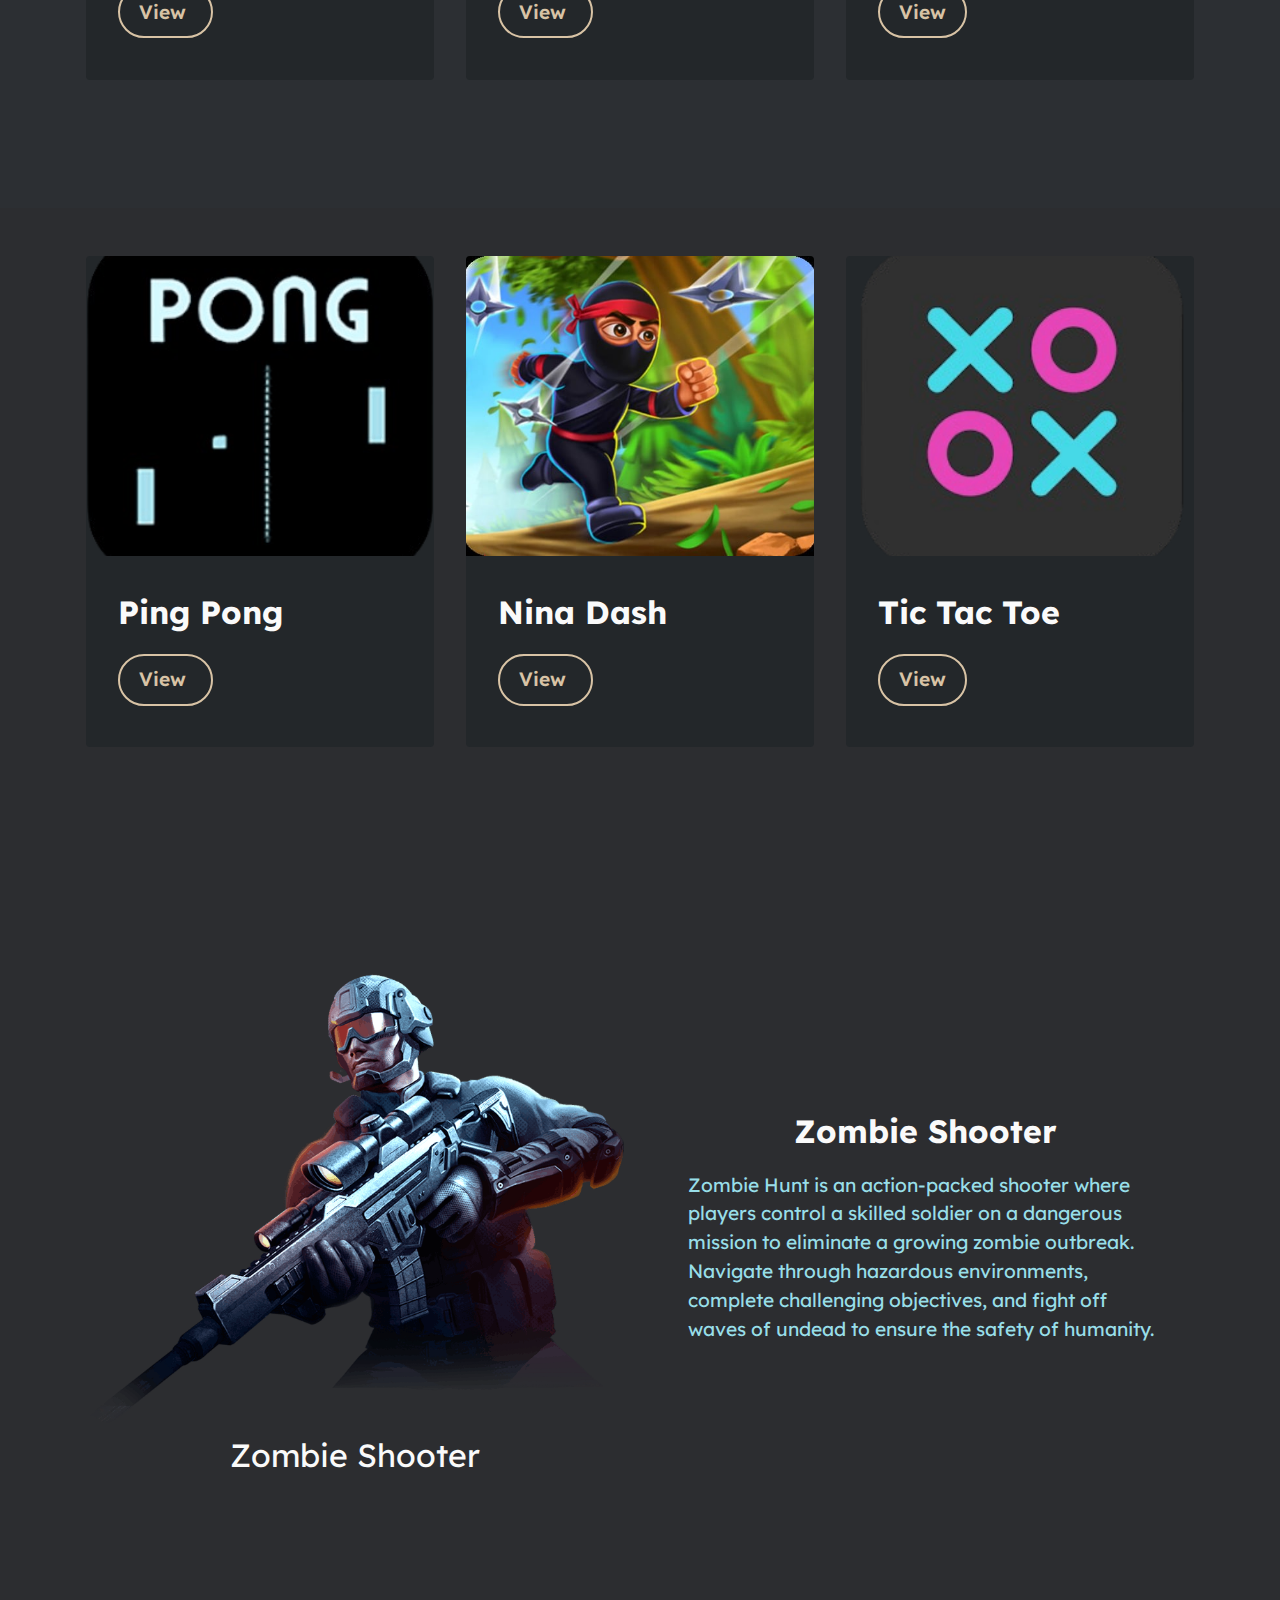
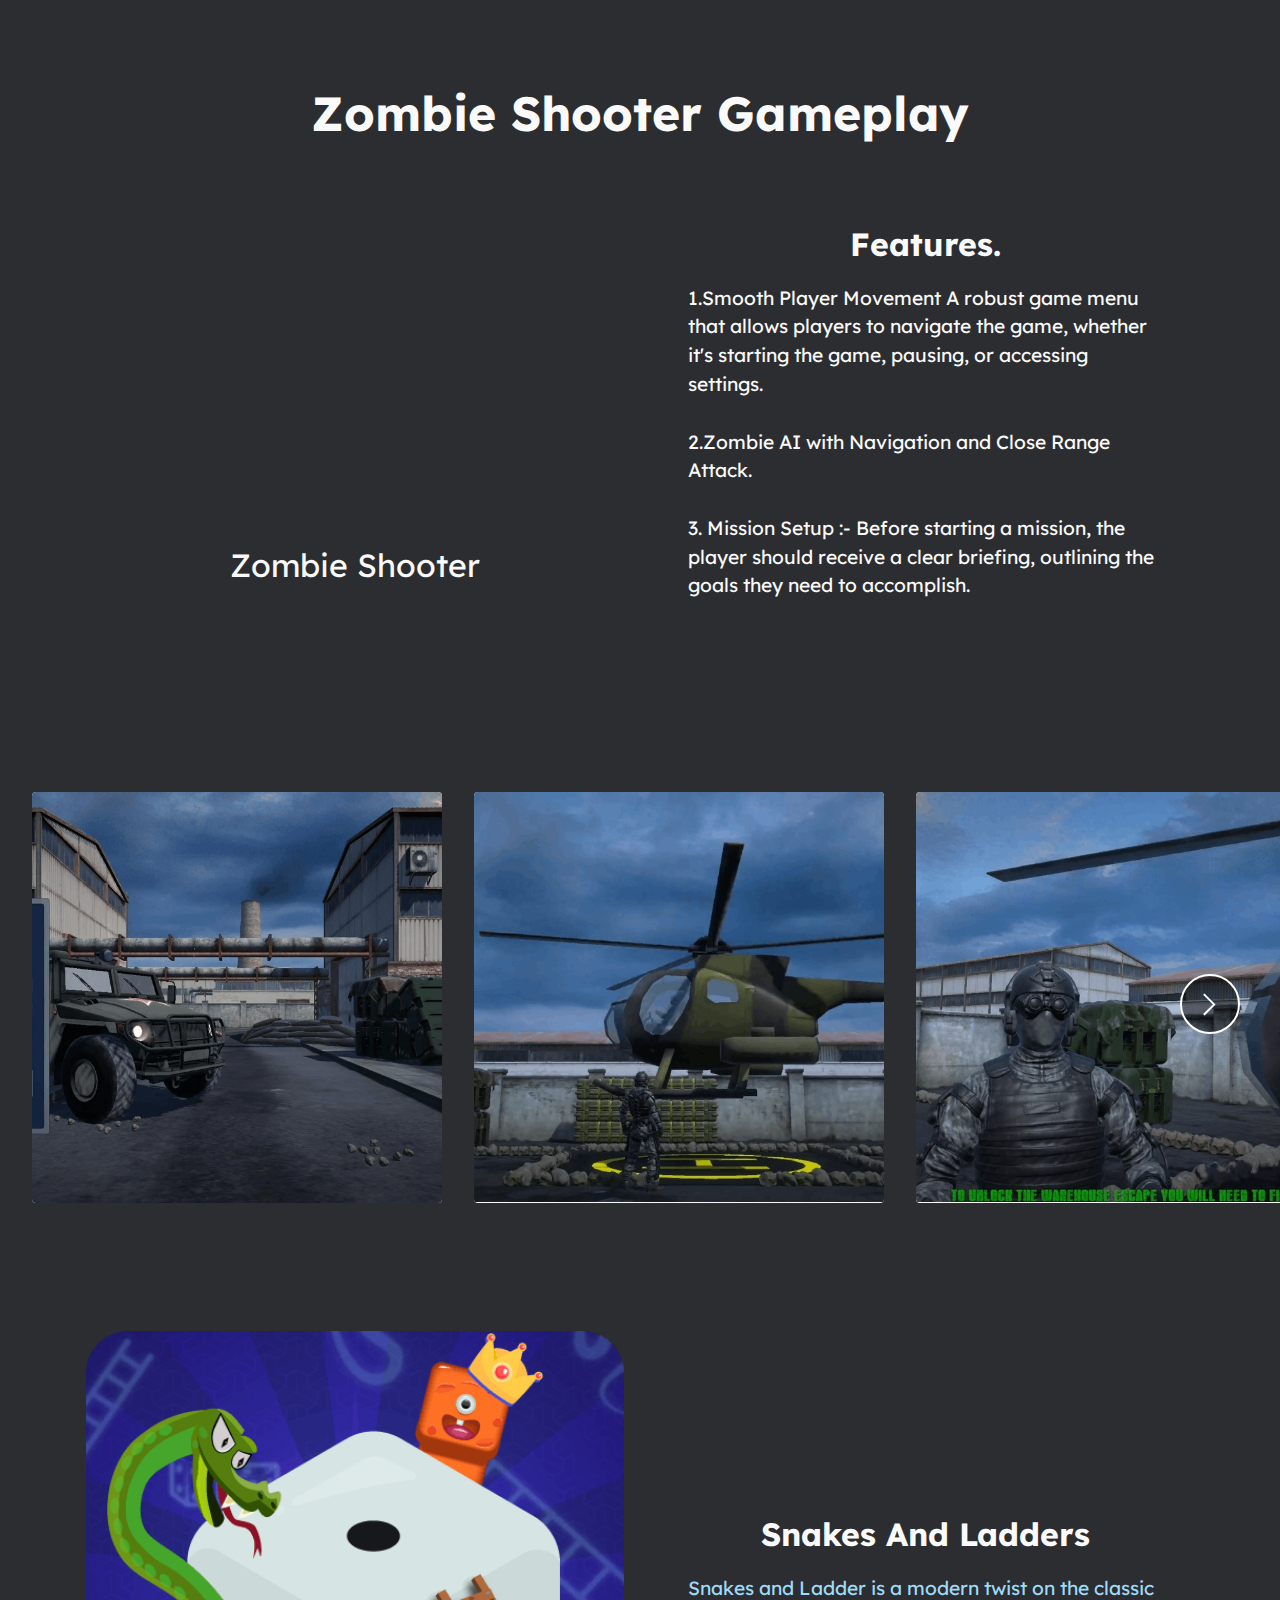
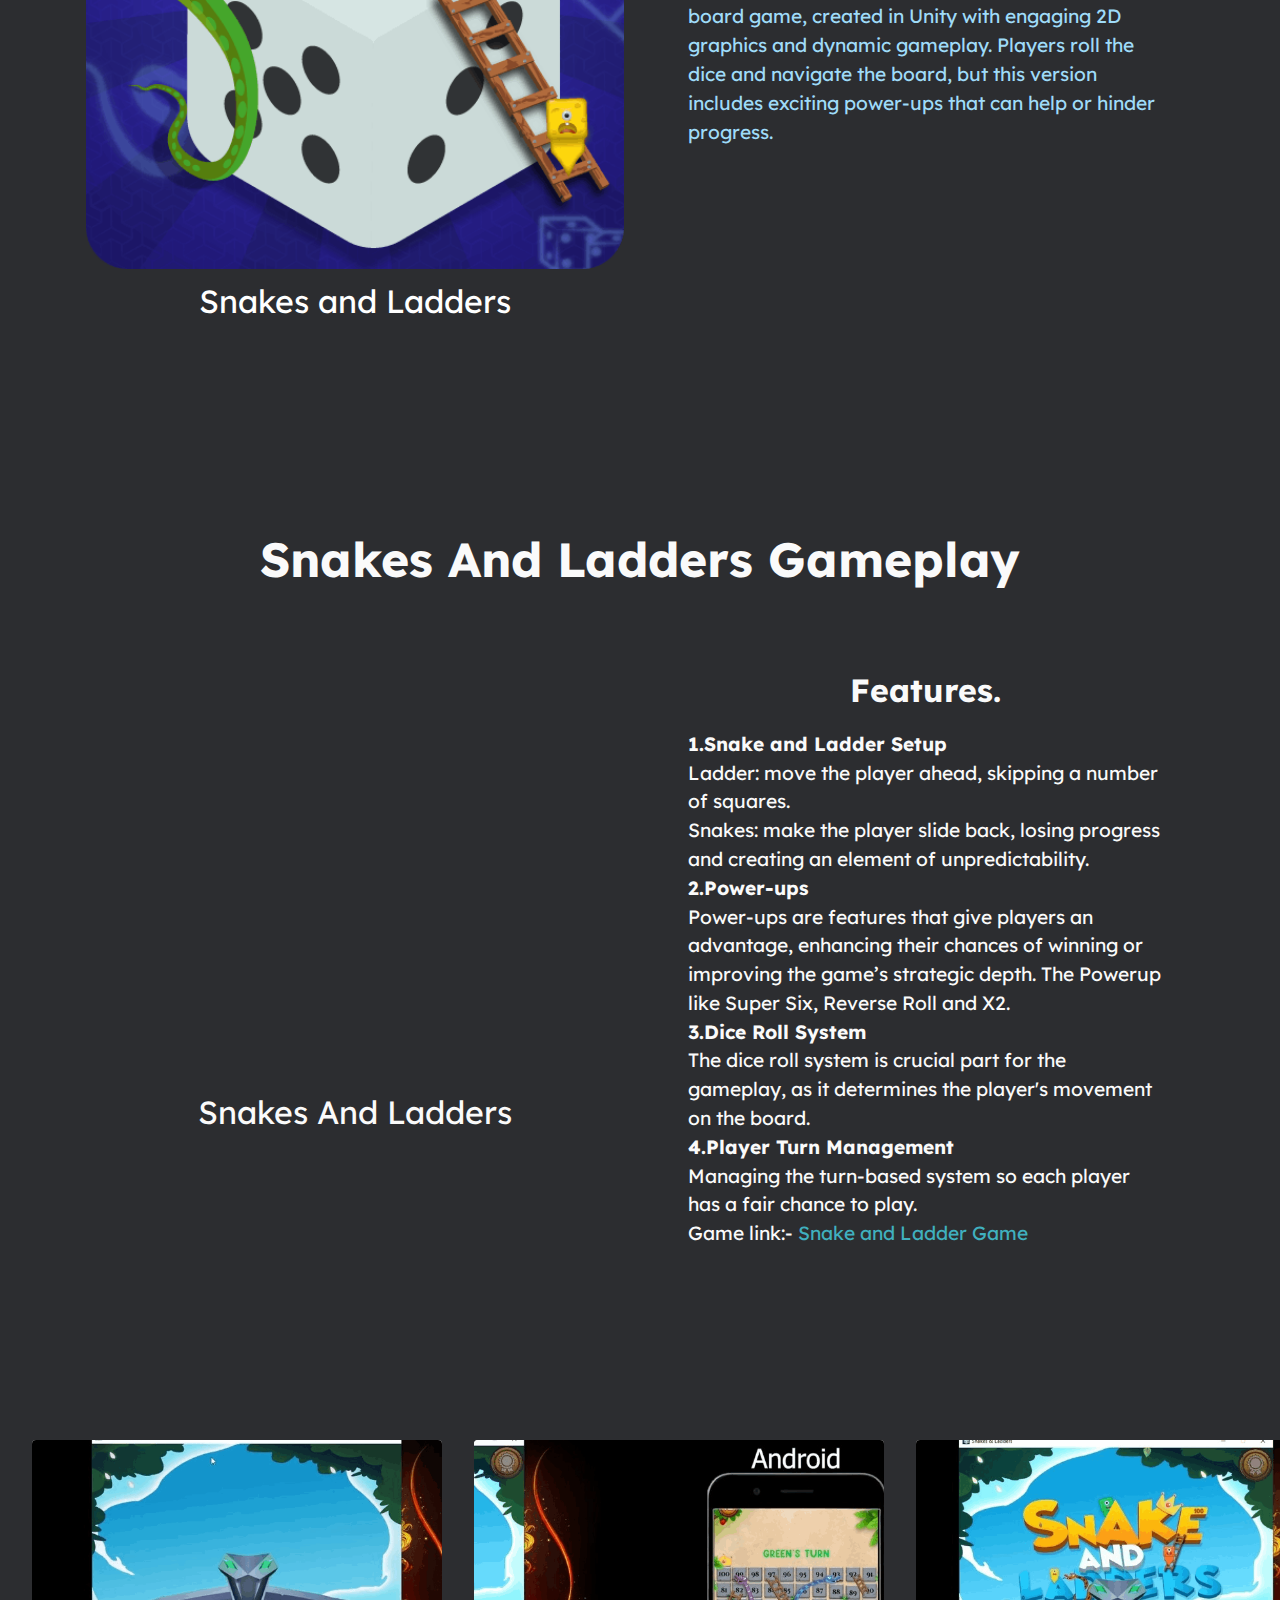
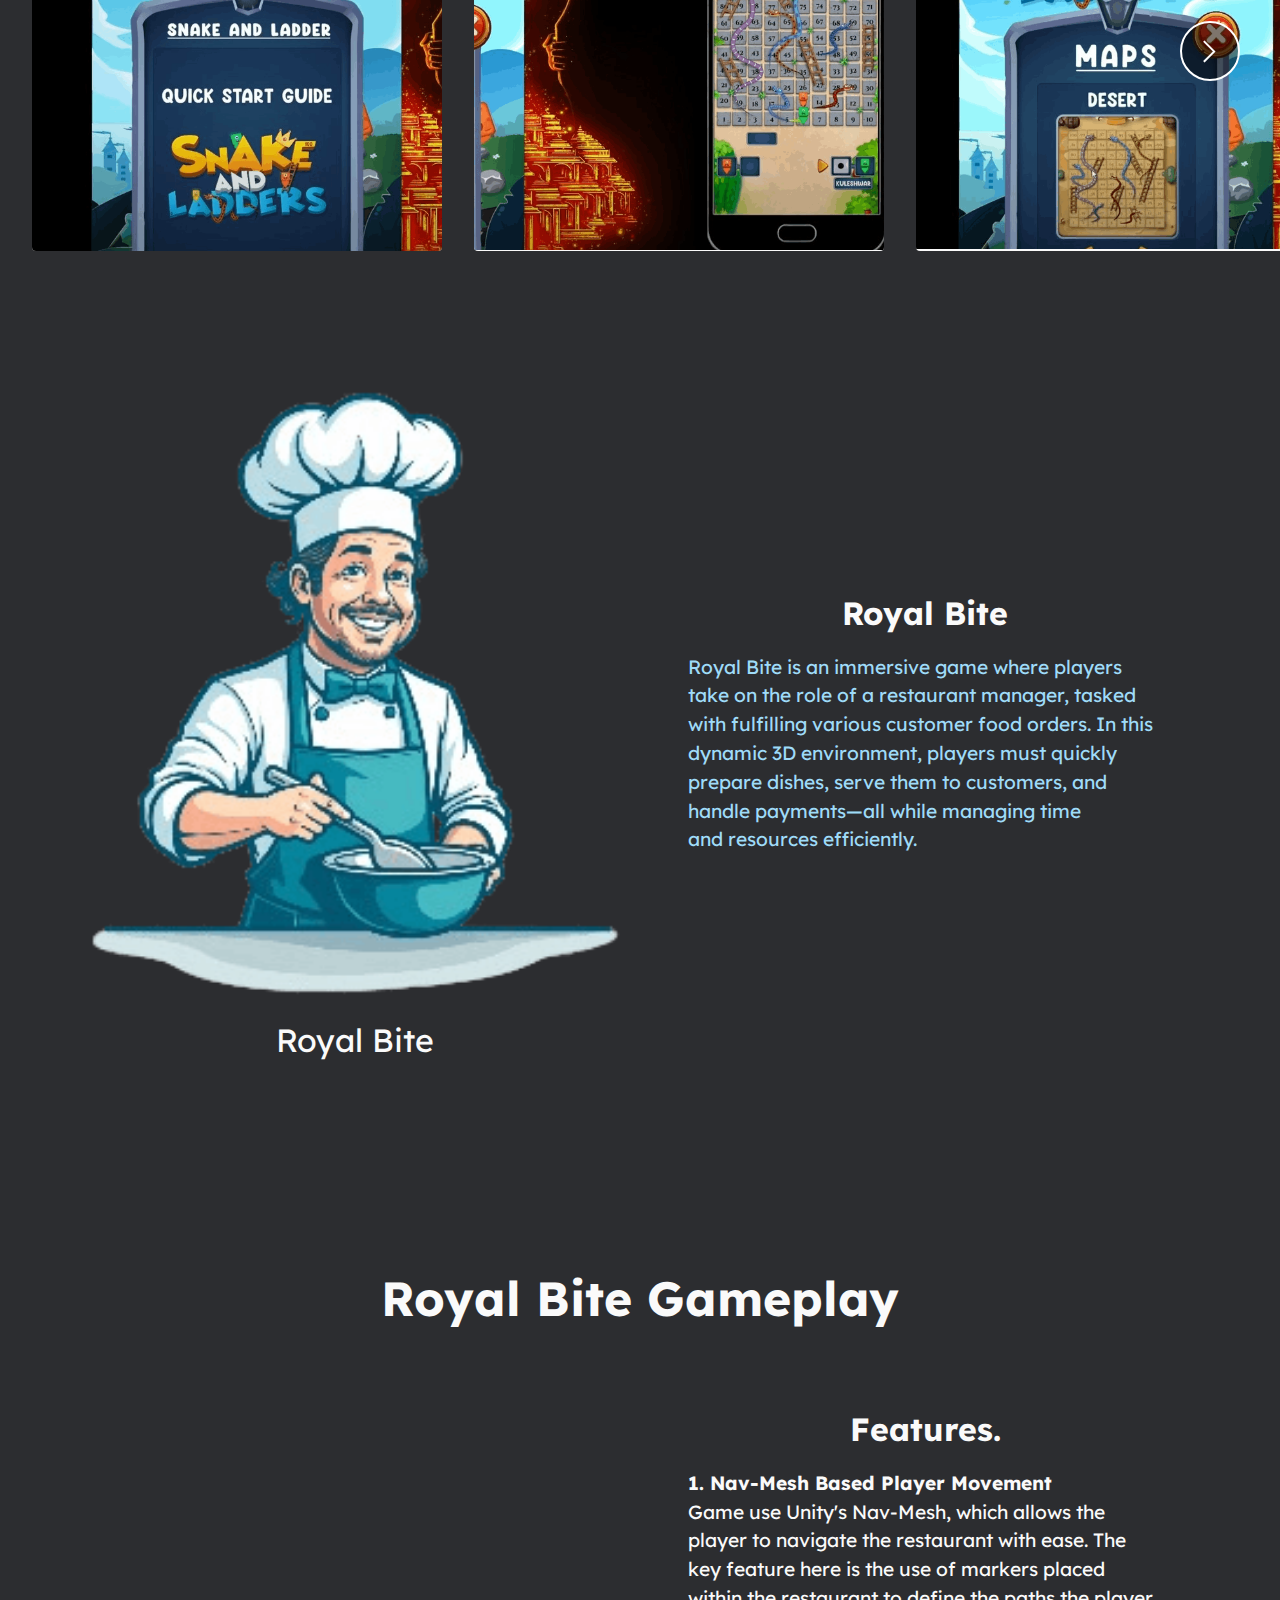
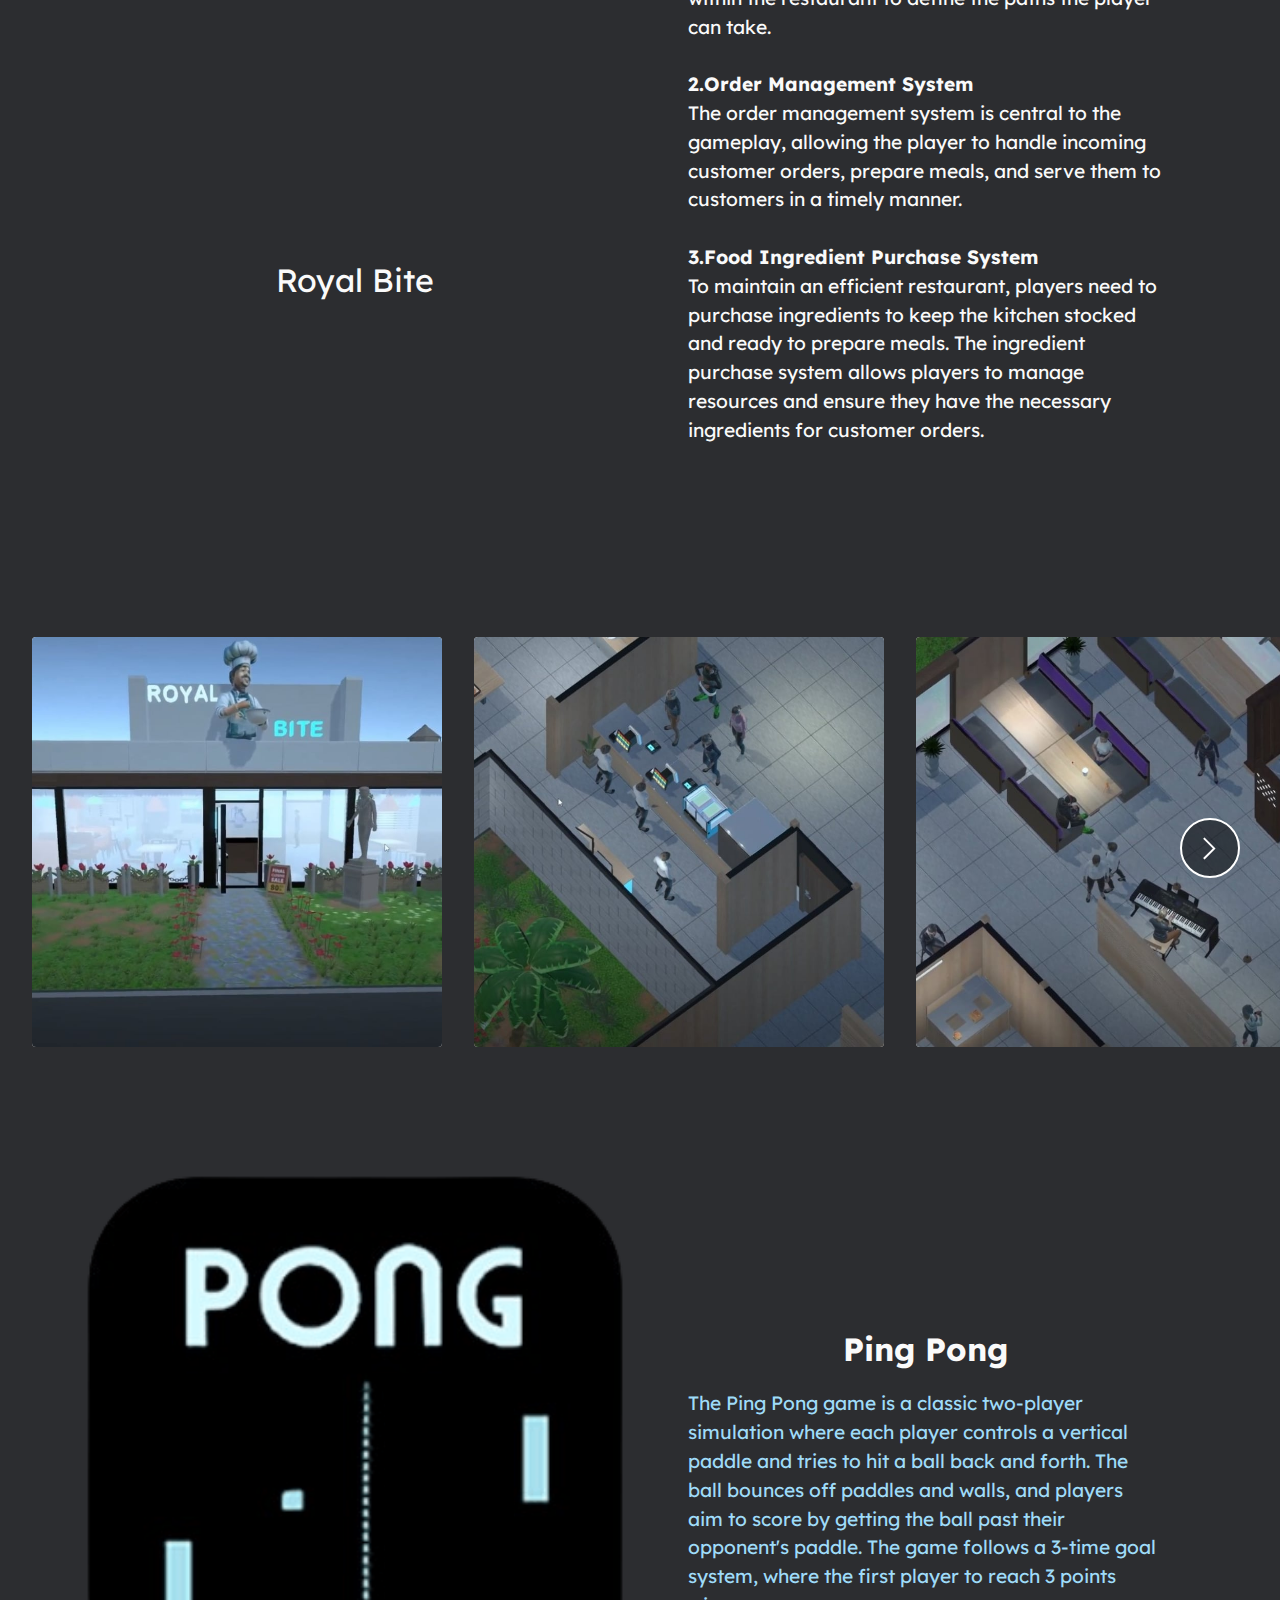
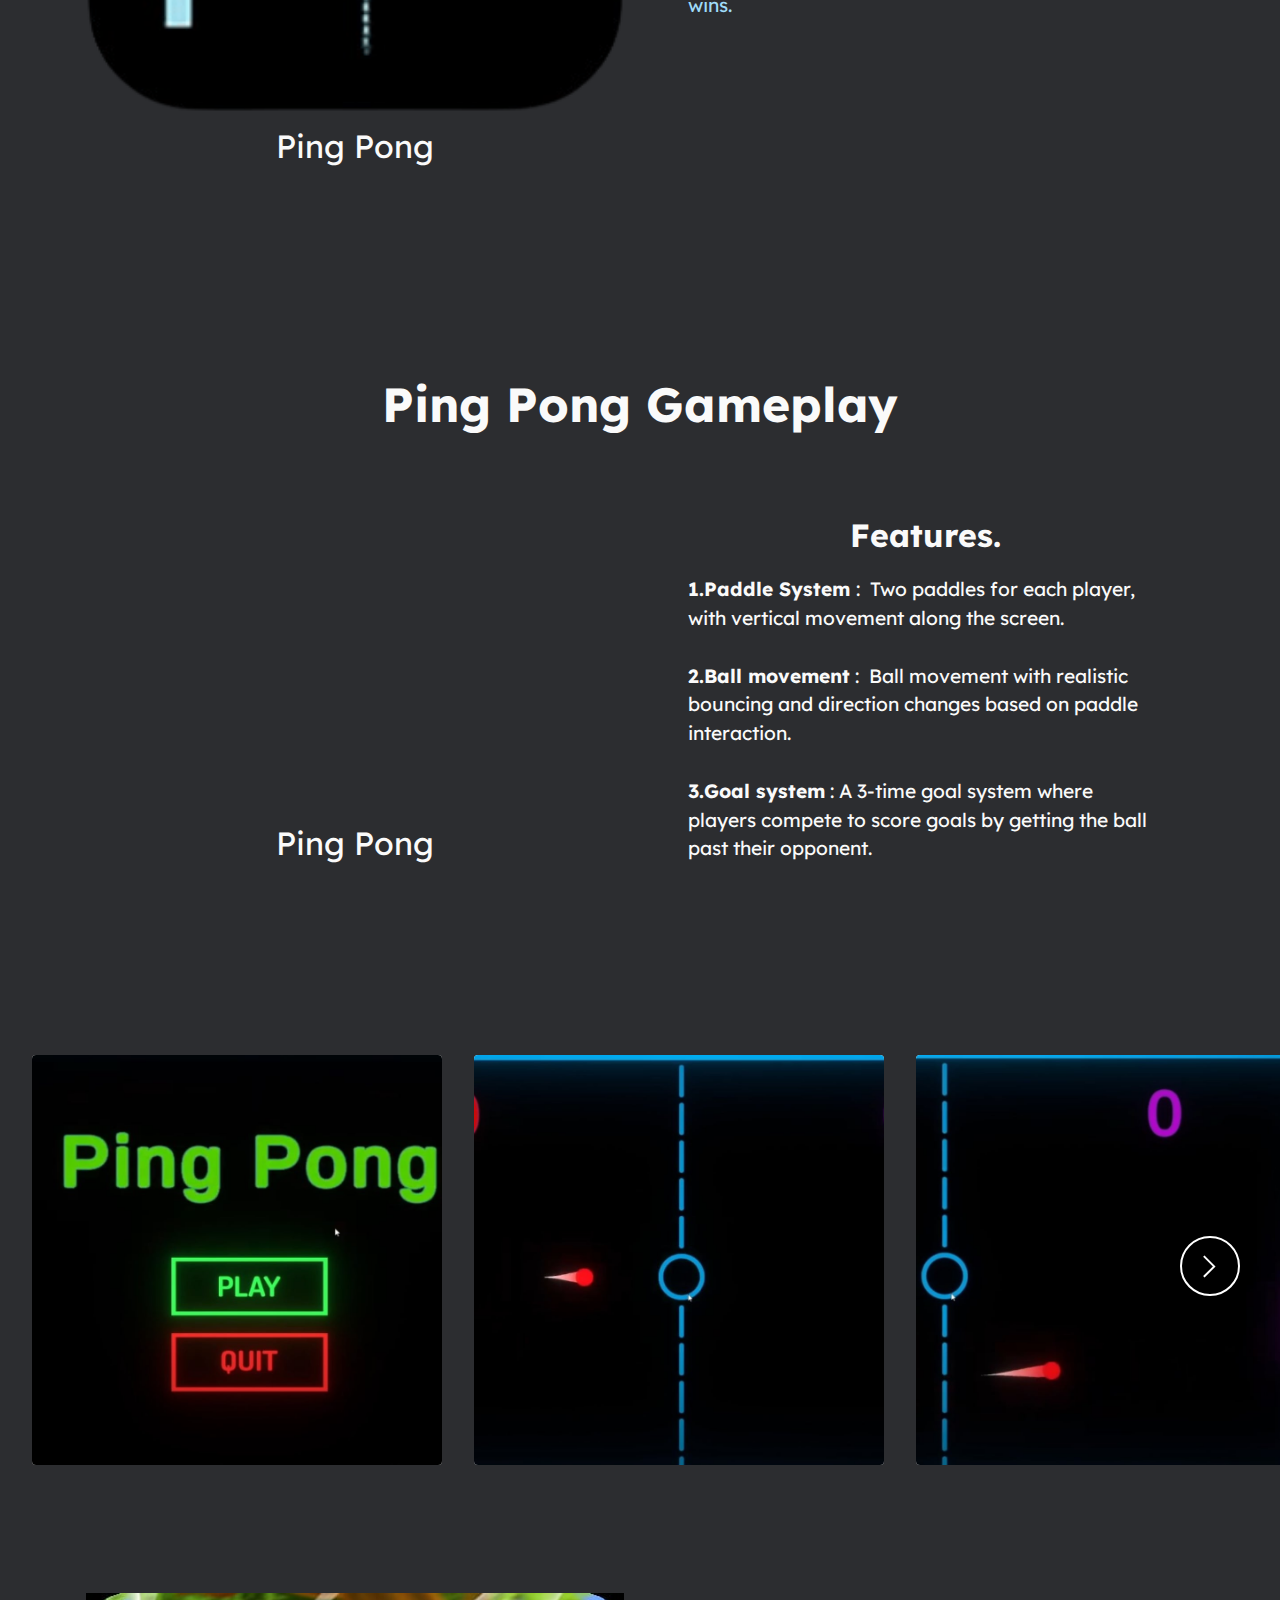
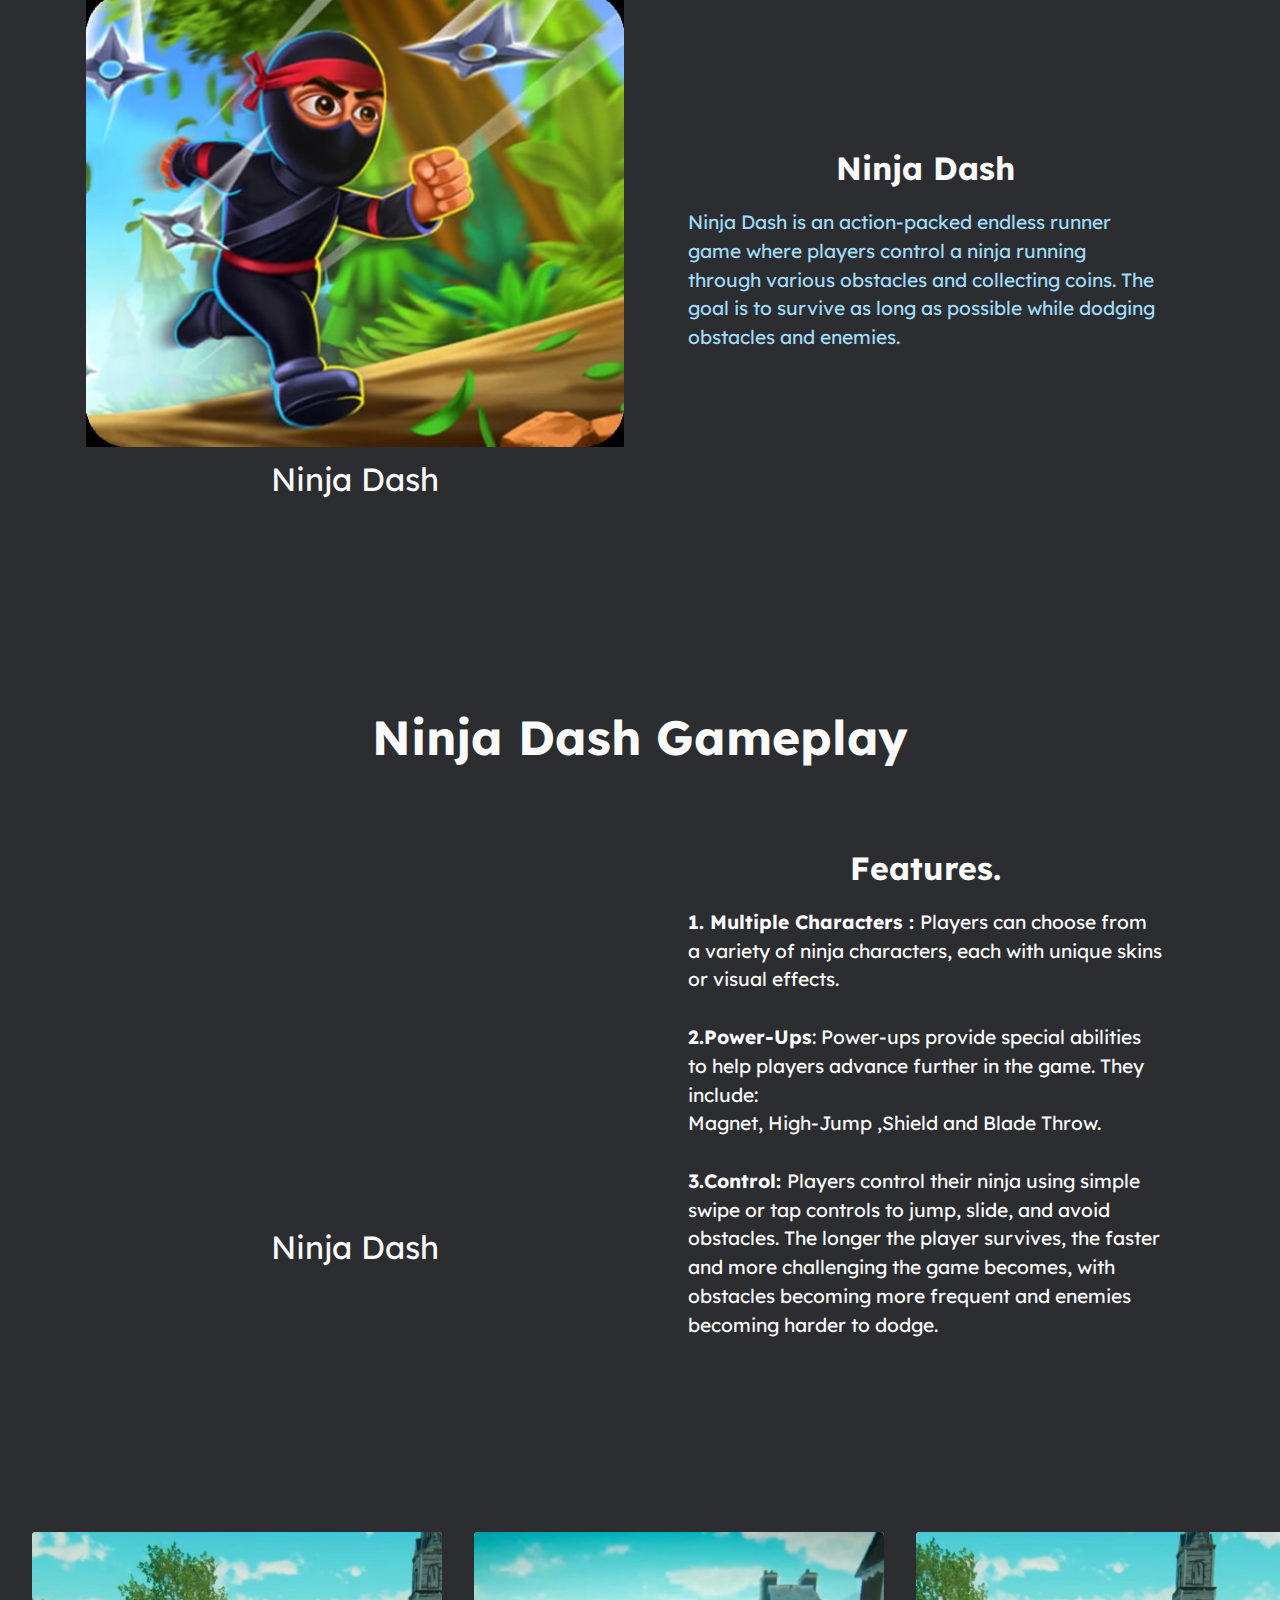
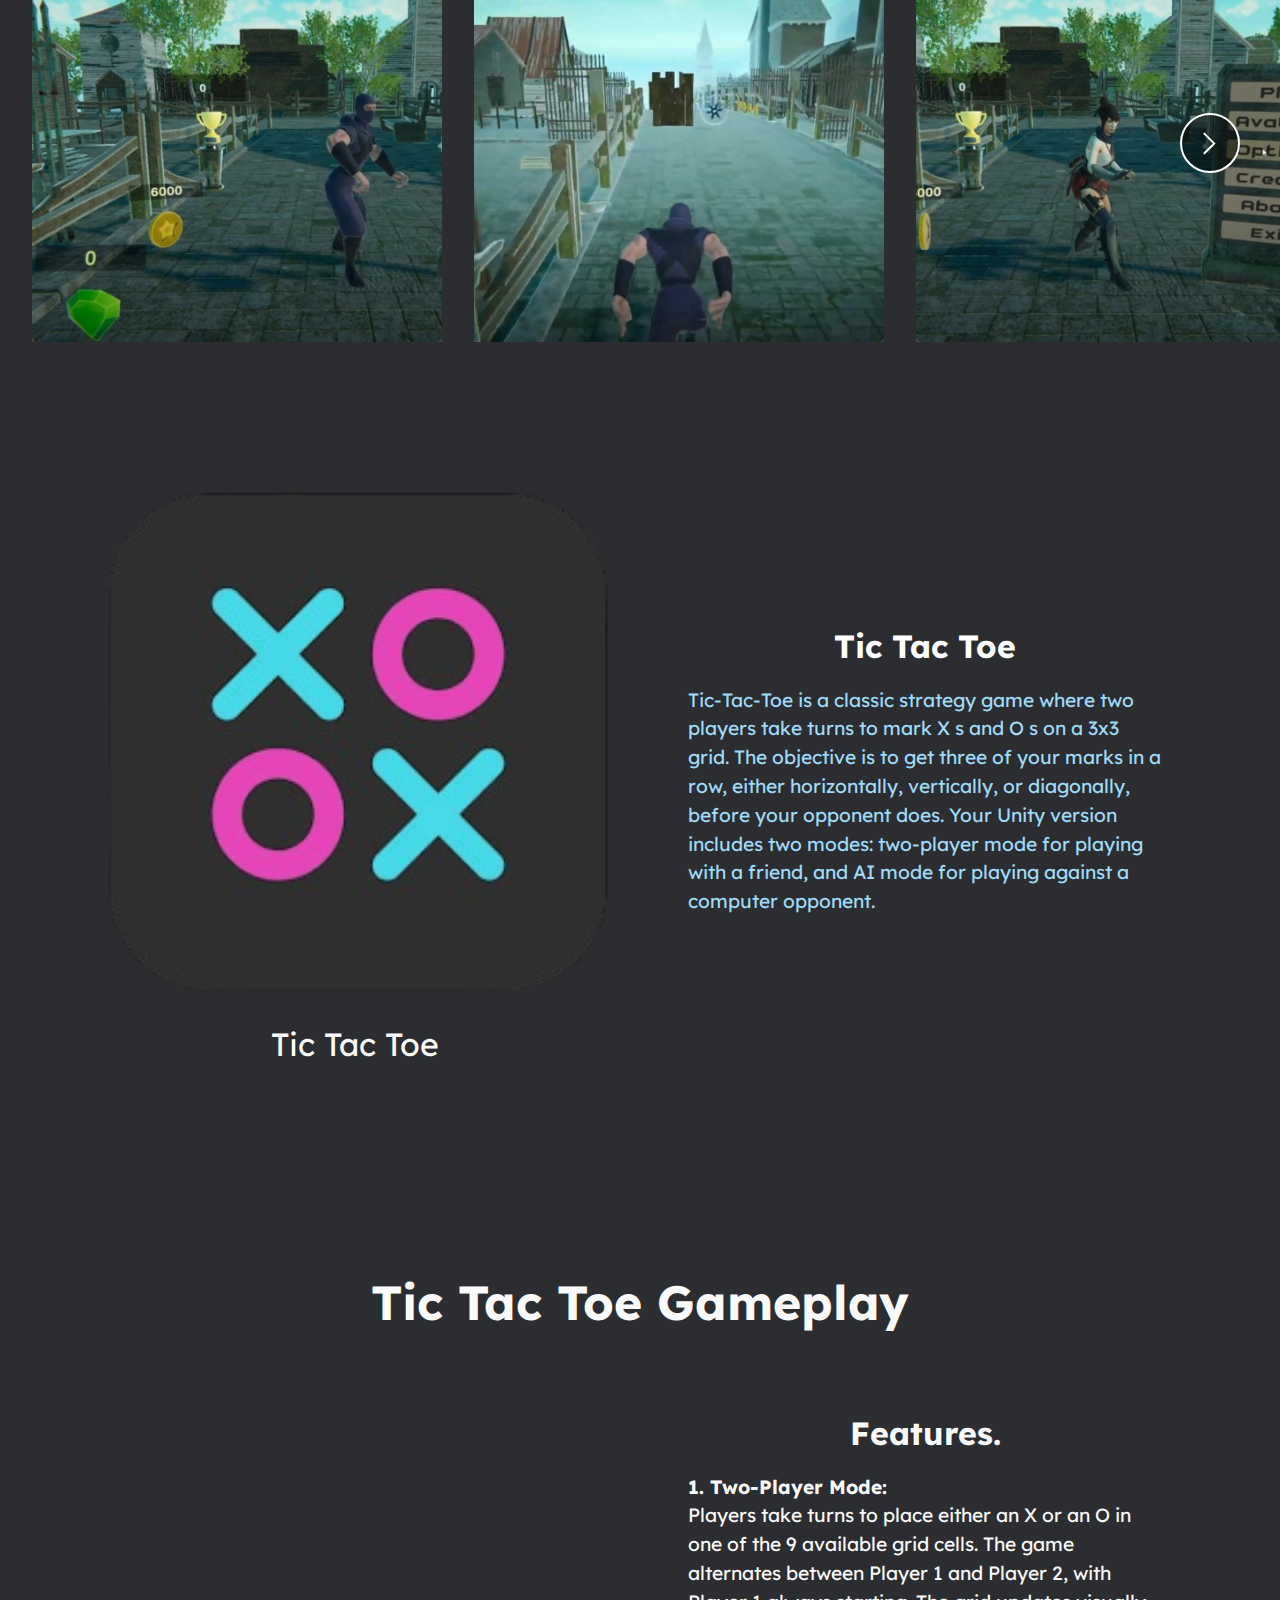
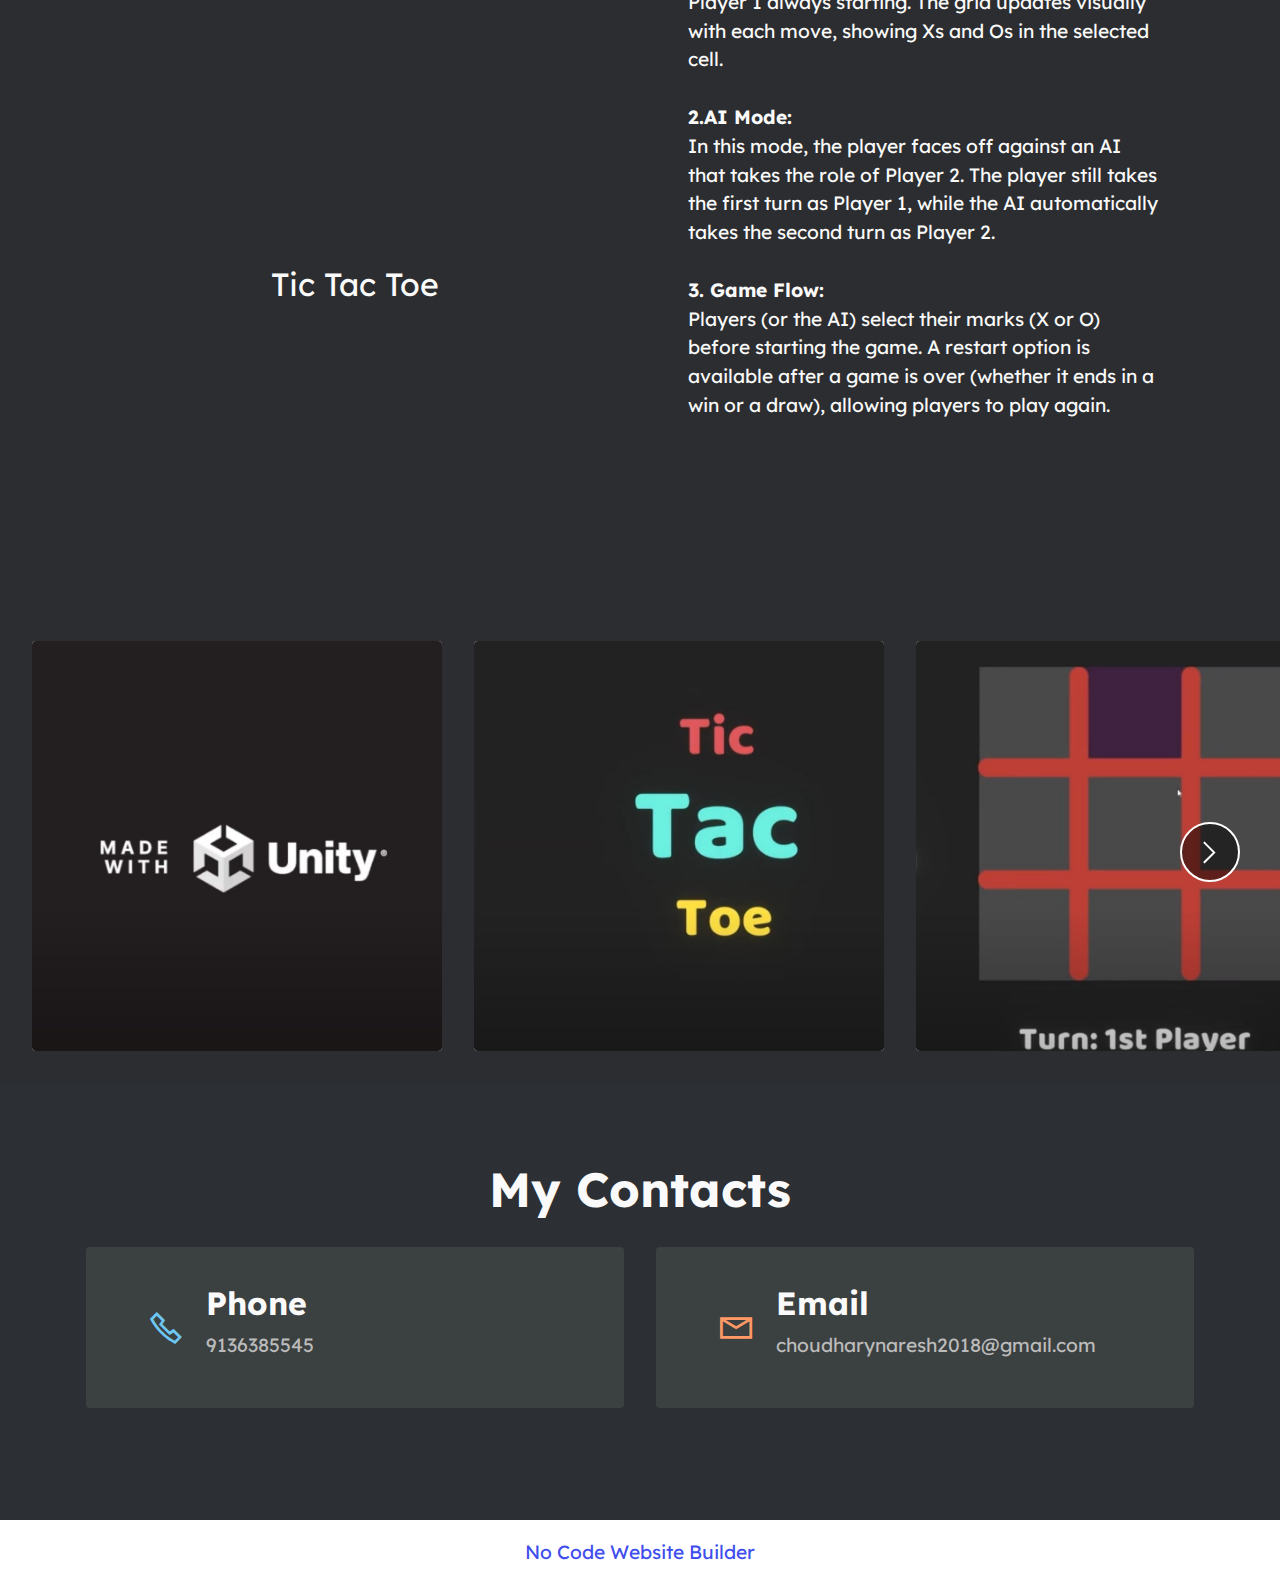
==== commit 729f2d0f: "." ====
--- a/page1.html
+++ b/page1.html
@@ -20,7 +20,7 @@
   <link rel="stylesheet" href="assets/theme/css/style.css">
   <link rel="preload" href="https://fonts.googleapis.com/css?family=Lexend:100,200,300,400,500,600,700,800,900&display=swap" as="style" onload="this.onload=null;this.rel='stylesheet'">
   <noscript><link rel="stylesheet" href="https://fonts.googleapis.com/css?family=Lexend:100,200,300,400,500,600,700,800,900&display=swap"></noscript>
-  <link rel="preload" as="style" href="assets/mobirise/css/mbr-additional.css?v=A6xhBy"><link rel="stylesheet" href="assets/mobirise/css/mbr-additional.css?v=A6xhBy" type="text/css">
+  <link rel="preload" as="style" href="assets/mobirise/css/mbr-additional.css?v=zL6lKZ"><link rel="stylesheet" href="assets/mobirise/css/mbr-additional.css?v=zL6lKZ" type="text/css">
 
   
   
@@ -92,7 +92,7 @@
                         
                         
                     </div>
-                    <div class="mbr-section-btn item-footer mt-2"><a href="page1.html#image1-3" class="btn item-btn btn-secondary-outline display-7" target="_blank">View&nbsp;</a></div>
+                    <div class="mbr-section-btn item-footer mt-2"><a href="page1.html#image1-3" class="btn item-btn btn-secondary-outline display-7">View&nbsp;</a></div>
                 </div>
             </div>
             <div class="item features-image col-12 col-md-6 col-lg-4">
@@ -105,7 +105,7 @@
                         
                         
                     </div>
-                    <div class="mbr-section-btn item-footer mt-2"><a href="page1.html#image1-5" class="btn item-btn btn-secondary-outline display-7" target="_blank">View&nbsp;</a></div>
+                    <div class="mbr-section-btn item-footer mt-2"><a href="page1.html#image1-5" class="btn item-btn btn-secondary-outline display-7">View&nbsp;</a></div>
                 </div>
             </div>
             <div class="item features-image col-12 col-md-6 col-lg-4">
@@ -118,7 +118,7 @@
                         
                         
                     </div>
-                    <div class="mbr-section-btn item-footer mt-2"><a href="page1.html#image1-6" class="btn item-btn btn-secondary-outline display-7" target="_blank">View</a></div>
+                    <div class="mbr-section-btn item-footer mt-2"><a href="page1.html#image1-6" class="btn item-btn btn-secondary-outline display-7">View</a></div>
                 </div>
             </div>
 
@@ -132,43 +132,43 @@
     <div class="container">
         
         <div class="row mt-4">
-            <div class="item features-image col-12 col-md-6 col-lg-4">
+            
+            
+            <div class="item features-image col-12 col-md-6 col-lg-4 active">
                 <div class="item-wrapper">
                     <div class="item-img">
-                        <img src="assets/images/gamelogo-302x303.png" alt="Mobirise Website Builder" title="">
+                        <img src="assets/images/gamelogo-302x303.png" alt="Mobirise Website Builder" title="" data-slide-to="0" data-bs-slide-to="0">
                     </div>
                     <div class="item-content">
                         <h5 class="item-title mbr-fonts-style display-5"><strong>Ping Pong</strong><strong><br></strong></h5>
                         
                         
                     </div>
-                    <div class="mbr-section-btn item-footer mt-2"><a href="page1.html#image1-a" class="btn item-btn btn-secondary-outline display-7" target="_blank">View&nbsp;</a></div>
-                </div>
-            </div>
-            <div class="item features-image col-12 col-md-6 col-lg-4">
+                    <div class="mbr-section-btn item-footer mt-2"><a href="page1.html#image1-a" class="btn item-btn btn-secondary-outline display-7">View&nbsp;</a></div>
+                </div>
+            </div><div class="item features-image col-12 col-md-6 col-lg-4">
                 <div class="item-wrapper">
                     <div class="item-img">
-                        <img src="assets/images/ninjarun-549x463.jpg" alt="Mobirise Website Builder" title="">
+                        <img src="assets/images/ninjarun-549x463.jpg" alt="Mobirise Website Builder" title="" data-slide-to="1" data-bs-slide-to="1">
                     </div>
                     <div class="item-content">
                         <h5 class="item-title mbr-fonts-style display-5"><strong>Nina Dash</strong></h5>
                         
                         
                     </div>
-                    <div class="mbr-section-btn item-footer mt-2"><a href="page1.html#image1-13" class="btn item-btn btn-secondary-outline display-7" target="_blank">View&nbsp;</a></div>
-                </div>
-            </div>
-            <div class="item features-image col-12 col-md-6 col-lg-4">
+                    <div class="mbr-section-btn item-footer mt-2"><a href="page1.html#image1-13" class="btn item-btn btn-secondary-outline display-7">View&nbsp;</a></div>
+                </div>
+            </div><div class="item features-image col-12 col-md-6 col-lg-4">
                 <div class="item-wrapper">
                     <div class="item-img">
-                        <img src="assets/images/gamelogo-259x261.png" alt="Mobirise Website Builder" title="">
+                        <img src="assets/images/gamelogo-259x261.png" alt="Mobirise Website Builder" title="" data-slide-to="2" data-bs-slide-to="2">
                     </div>
                     <div class="item-content">
                         <h5 class="item-title mbr-fonts-style display-5"><strong>Tic Tac T</strong><strong>oe</strong></h5>
                         
                         
                     </div>
-                    <div class="mbr-section-btn item-footer mt-2"><a href="page1.html#image1-15" class="btn item-btn btn-secondary-outline display-7" target="_blank">View</a></div>
+                    <div class="mbr-section-btn item-footer mt-2"><a href="page1.html#image1-15" class="btn item-btn btn-secondary-outline display-7">View</a></div>
                 </div>
             </div>
 
@@ -1015,9 +1015,7 @@
             
         </div>
     </div>
-</section>
-<!-- <section class="display-7" style="padding: 0;align-items: center;justify-content: center;flex-wrap: wrap;    align-content: center;display: flex;position: relative;height: 4rem;"><a href="https://mobiri.se/3718313" style="flex: 1 1;height: 4rem;position: absolute;width: 100%;z-index: 1;"><img alt="" style="height: 4rem;" src="[data-uri]"></a><p style="margin: 0;text-align: center;" class="display-7">&#8204;</p><a style="z-index:1" href="https://mobirise.com/drag-drop-website-builder.html">Drag and Drop Website Builder</a></section>-->
-<script src="assets/bootstrap/js/bootstrap.bundle.min.js"></script>  <script src="assets/smoothscroll/smooth-scroll.js"></script>  <script src="assets/ytplayer/index.js"></script>  <script src="assets/dropdown/js/navbar-dropdown.js"></script>  <script src="assets/playervimeo/vimeo_player.js"></script>  <script src="assets/embla/embla.min.js"></script>  <script src="assets/embla/script.js"></script>  <script src="assets/theme/js/script.js"></script>  
+</section><section class="display-7" style="padding: 0;align-items: center;justify-content: center;flex-wrap: wrap;    align-content: center;display: flex;position: relative;height: 4rem;"><a href="https://mobiri.se/3718313" style="flex: 1 1;height: 4rem;position: absolute;width: 100%;z-index: 1;"><img alt="" style="height: 4rem;" src="[data-uri]"></a><p style="margin: 0;text-align: center;" class="display-7">&#8204;</p><a style="z-index:1" href="https://mobirise.com/builder/no-code-website-builder.html">No Code Website Builder</a></section><script src="assets/bootstrap/js/bootstrap.bundle.min.js"></script>  <script src="assets/smoothscroll/smooth-scroll.js"></script>  <script src="assets/ytplayer/index.js"></script>  <script src="assets/dropdown/js/navbar-dropdown.js"></script>  <script src="assets/playervimeo/vimeo_player.js"></script>  <script src="assets/embla/embla.min.js"></script>  <script src="assets/embla/script.js"></script>  <script src="assets/theme/js/script.js"></script>  
   
   
 </body>
--- a/assets/mobirise/css/mbr-additional.css
+++ b/assets/mobirise/css/mbr-additional.css
@@ -1055,7 +1055,7 @@
   }
 }
 .cid-uAXjOtYGFp {
-  background-image: url("../../../assets/images/ue-vs-unity-last-2000x1500.jpg");
+  background-image: url("../../../assets/images/unity-vs-unreal-engine-banner-1-1920x1080.jpg");
 }
 .cid-uAXjOtYGFp .mbr-fallback-image.disabled {
   display: none;
--- a/assets/mobirise/css/mbr-additional.css
+++ b/assets/mobirise/css/mbr-additional.css
@@ -1055,7 +1055,7 @@
   }
 }
 .cid-uAXjOtYGFp {
-  background-image: url("../../../assets/images/ue-vs-unity-last-2000x1500.jpg");
+  background-image: url("../../../assets/images/unity-vs-unreal-engine-banner-1-1920x1080.jpg");
 }
 .cid-uAXjOtYGFp .mbr-fallback-image.disabled {
   display: none;
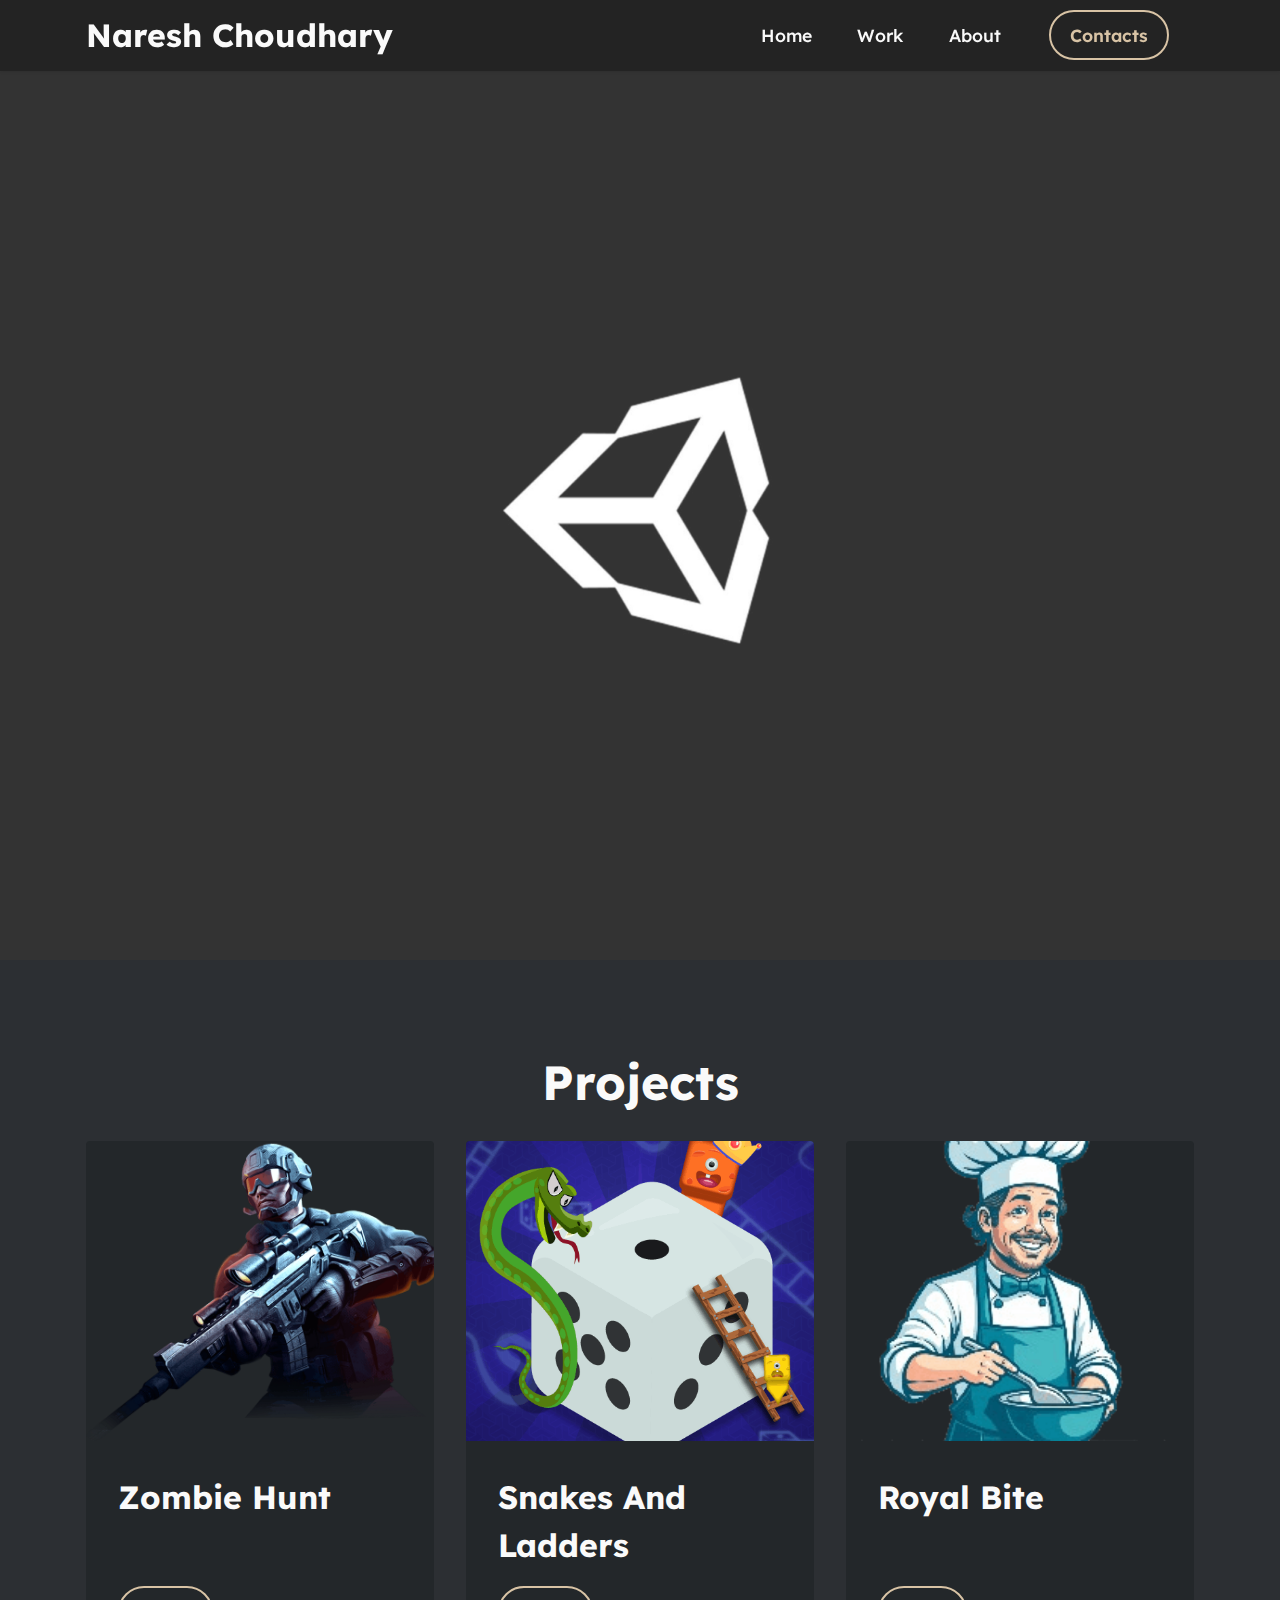
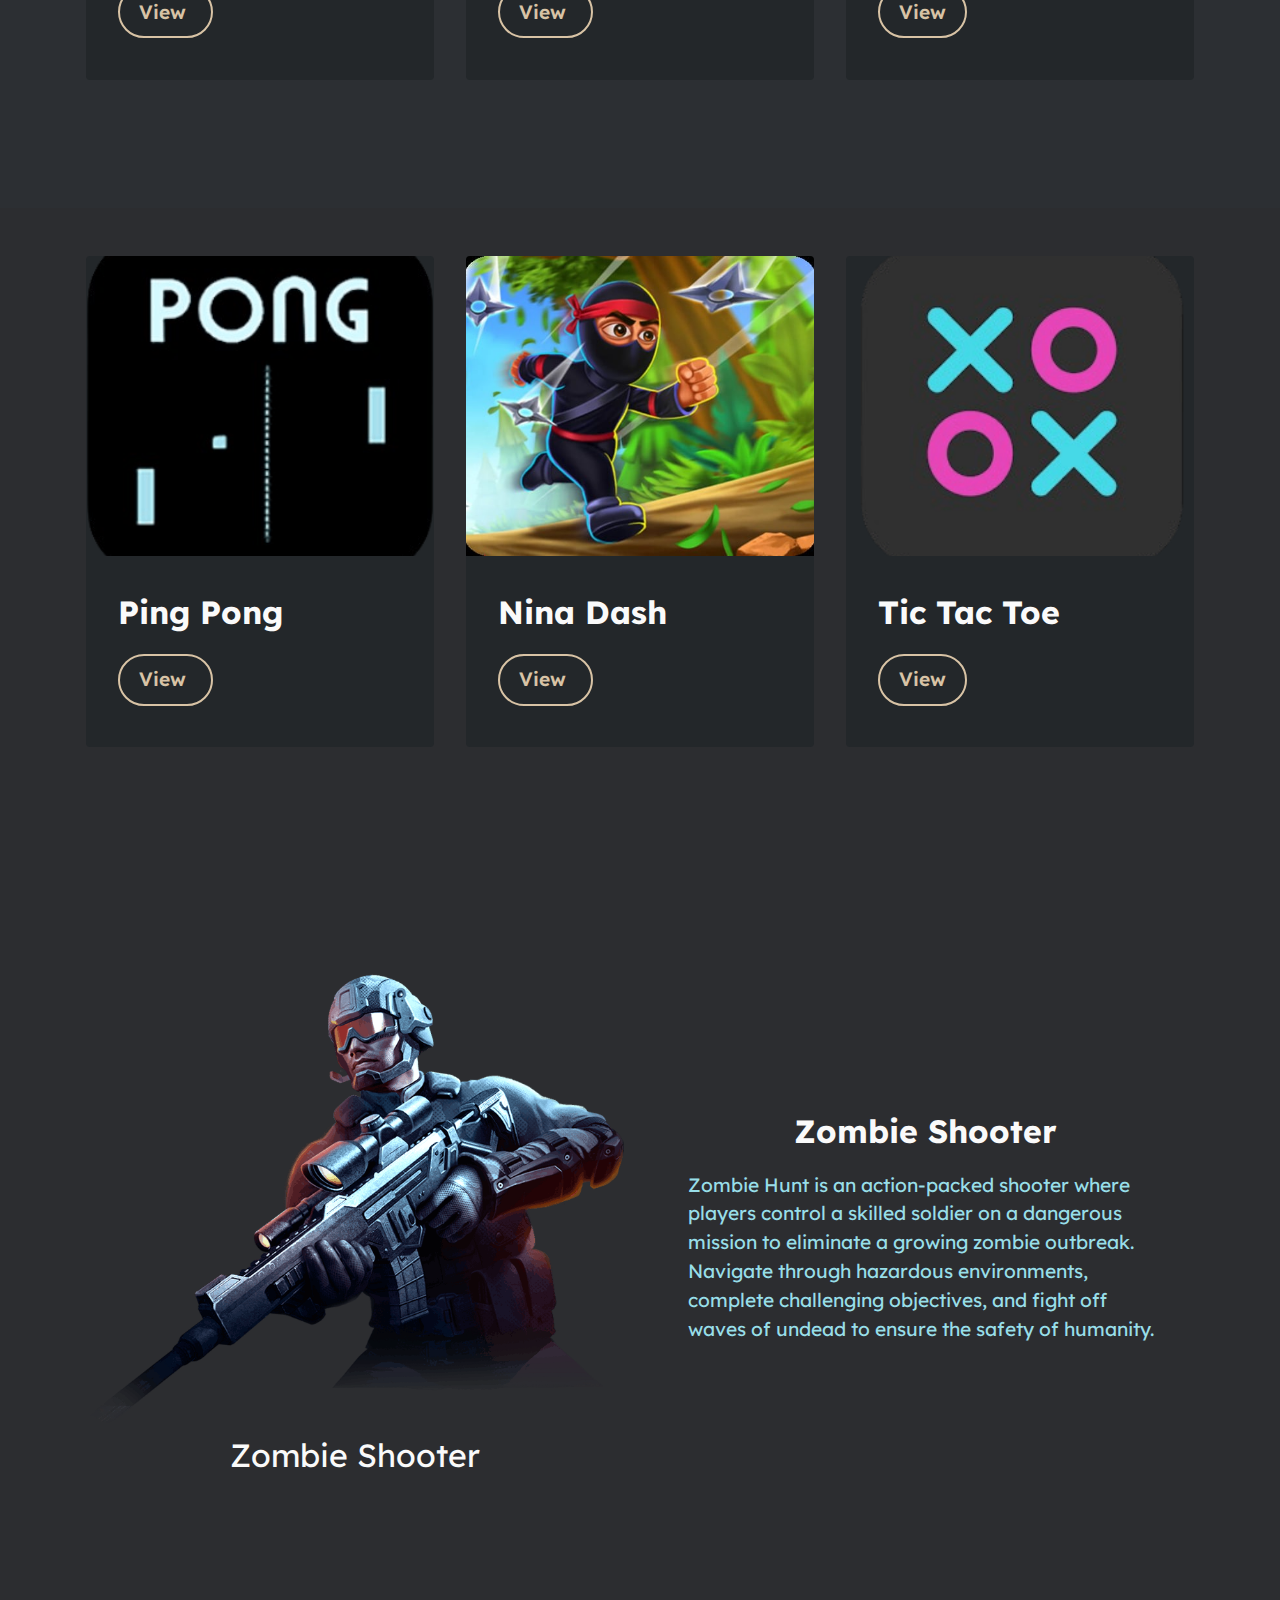
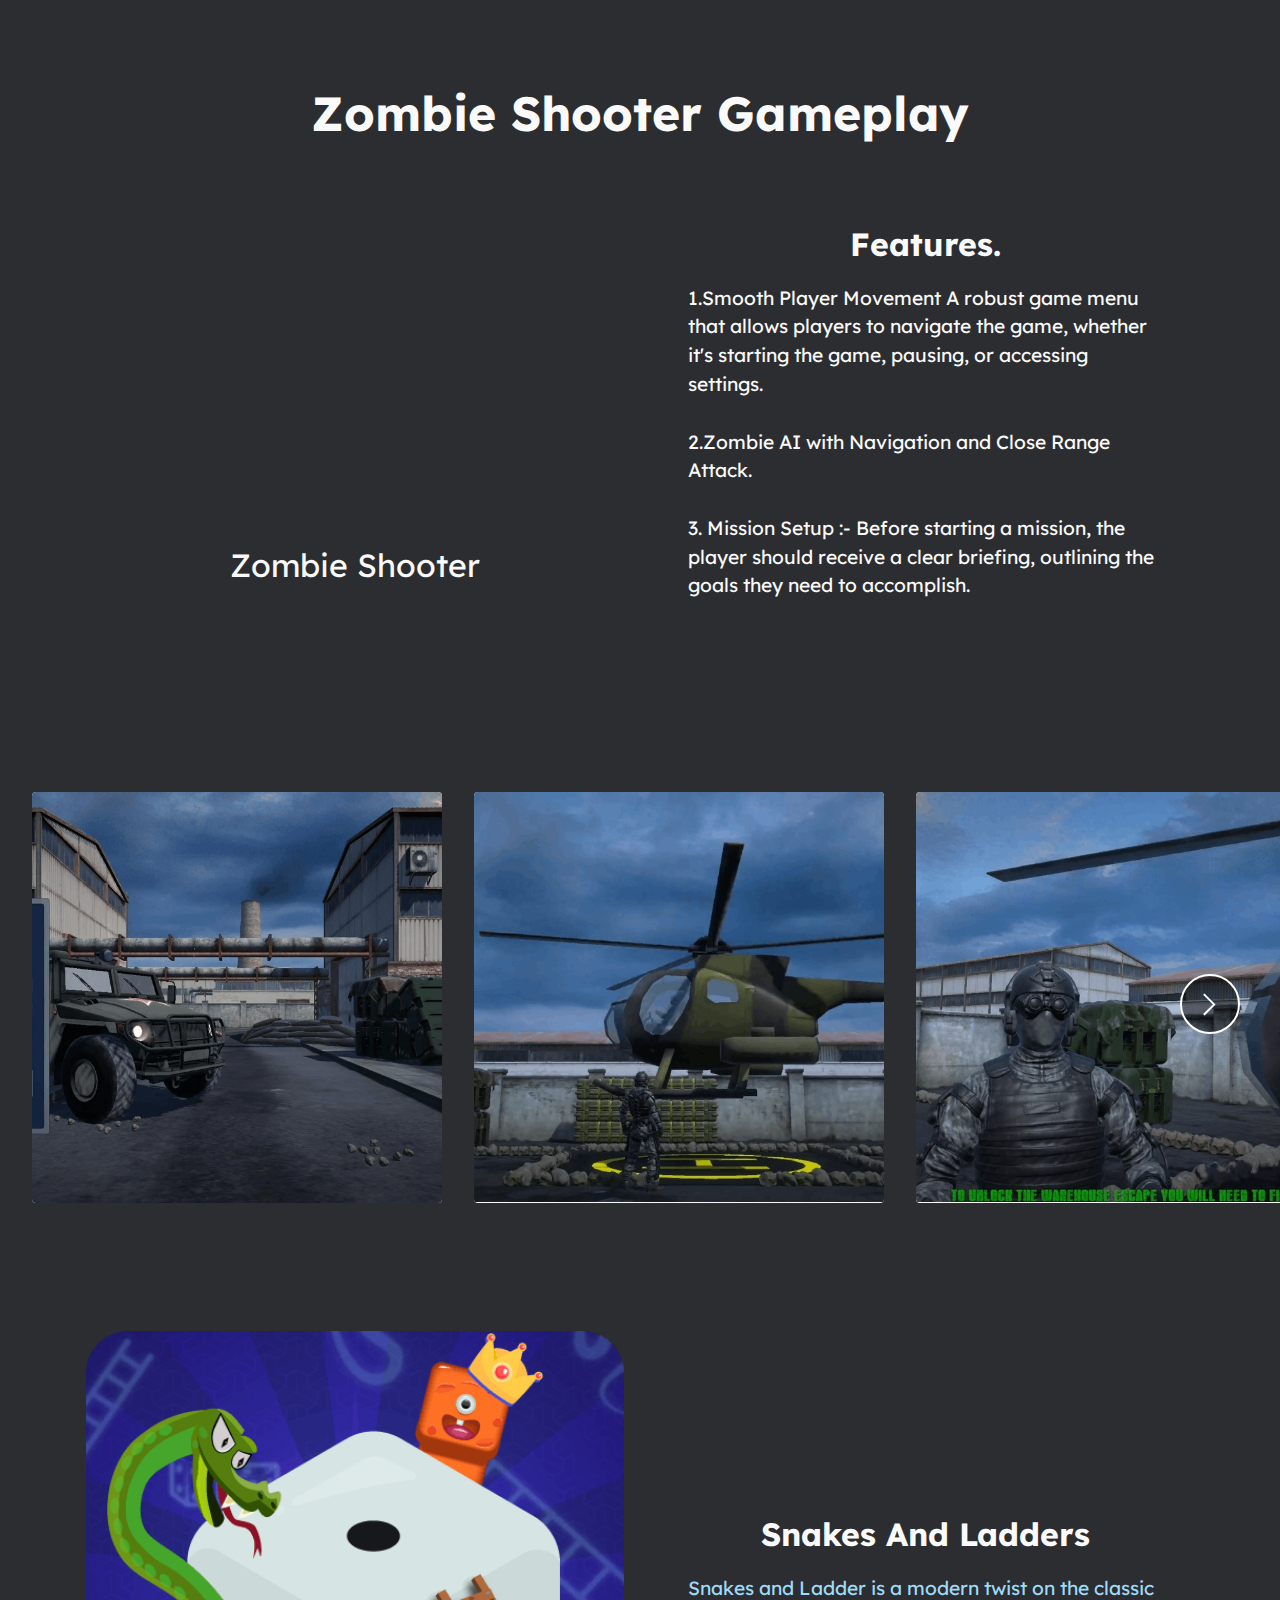
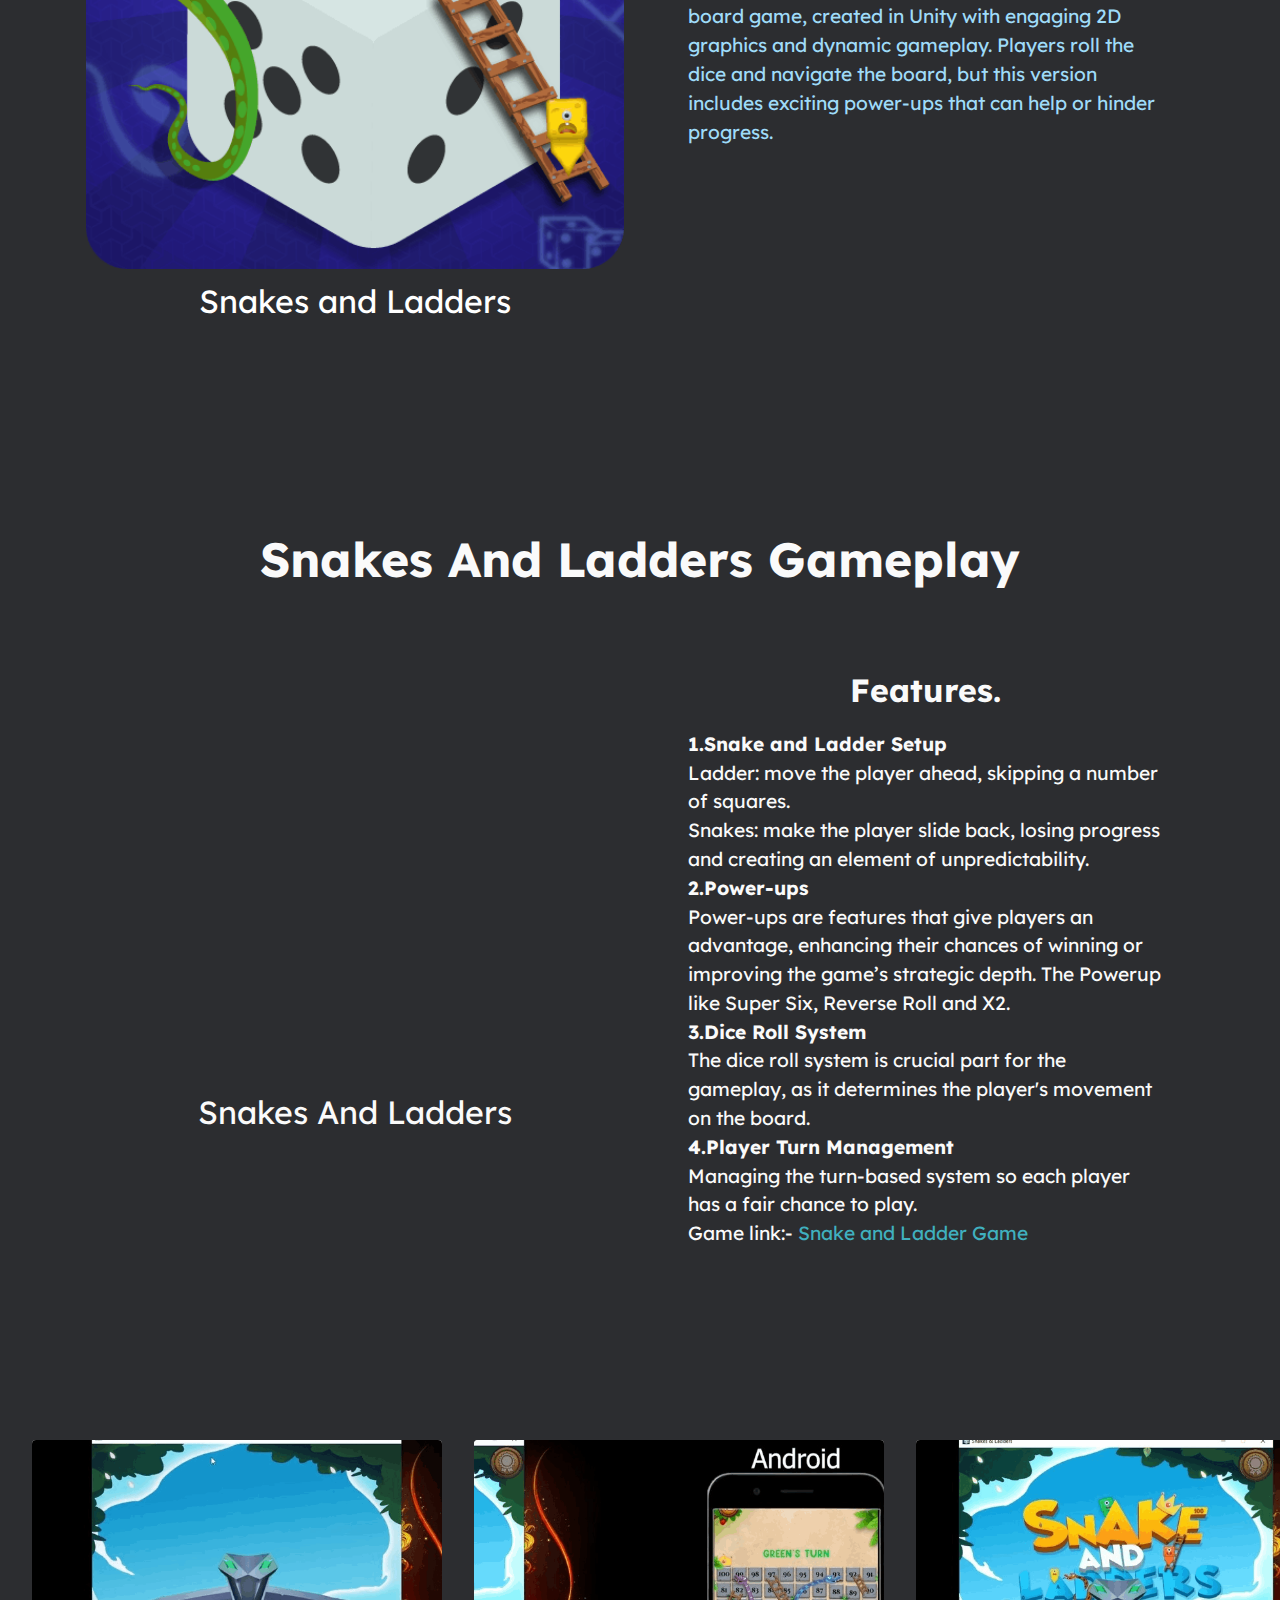
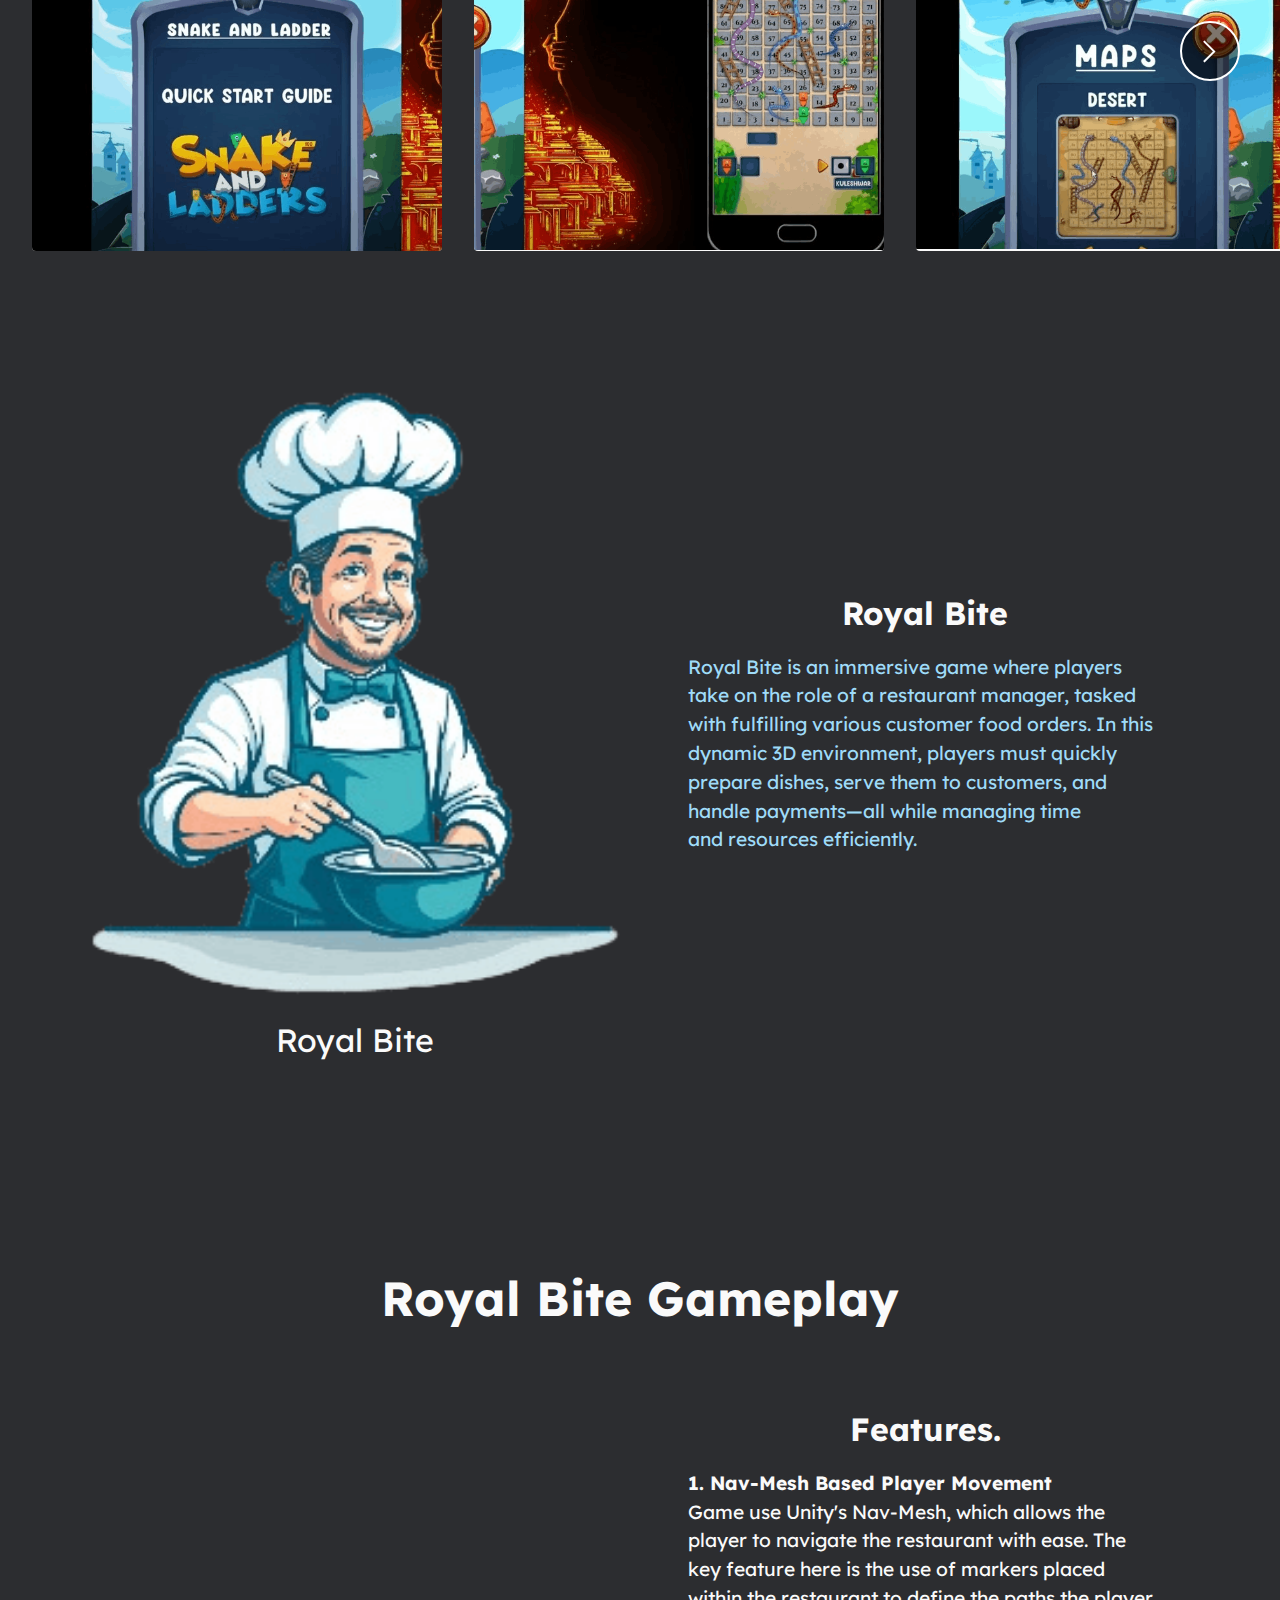
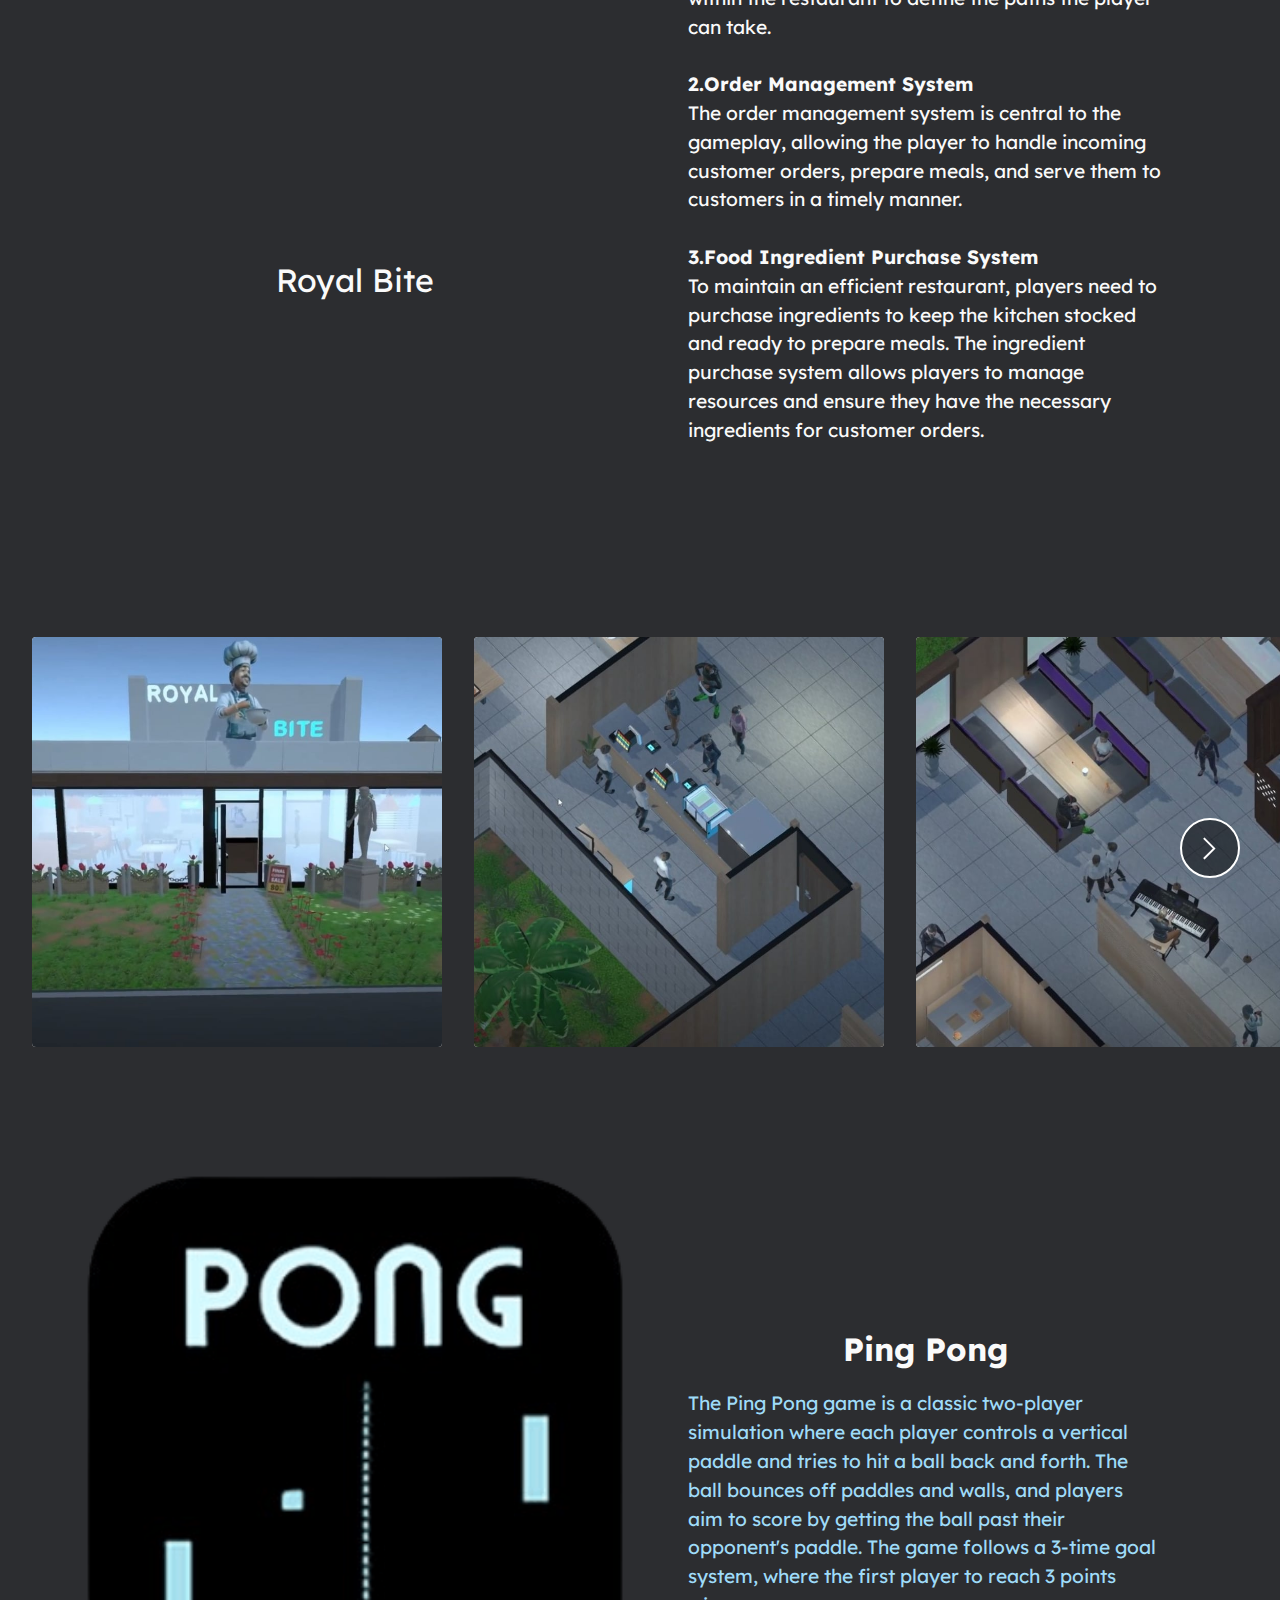
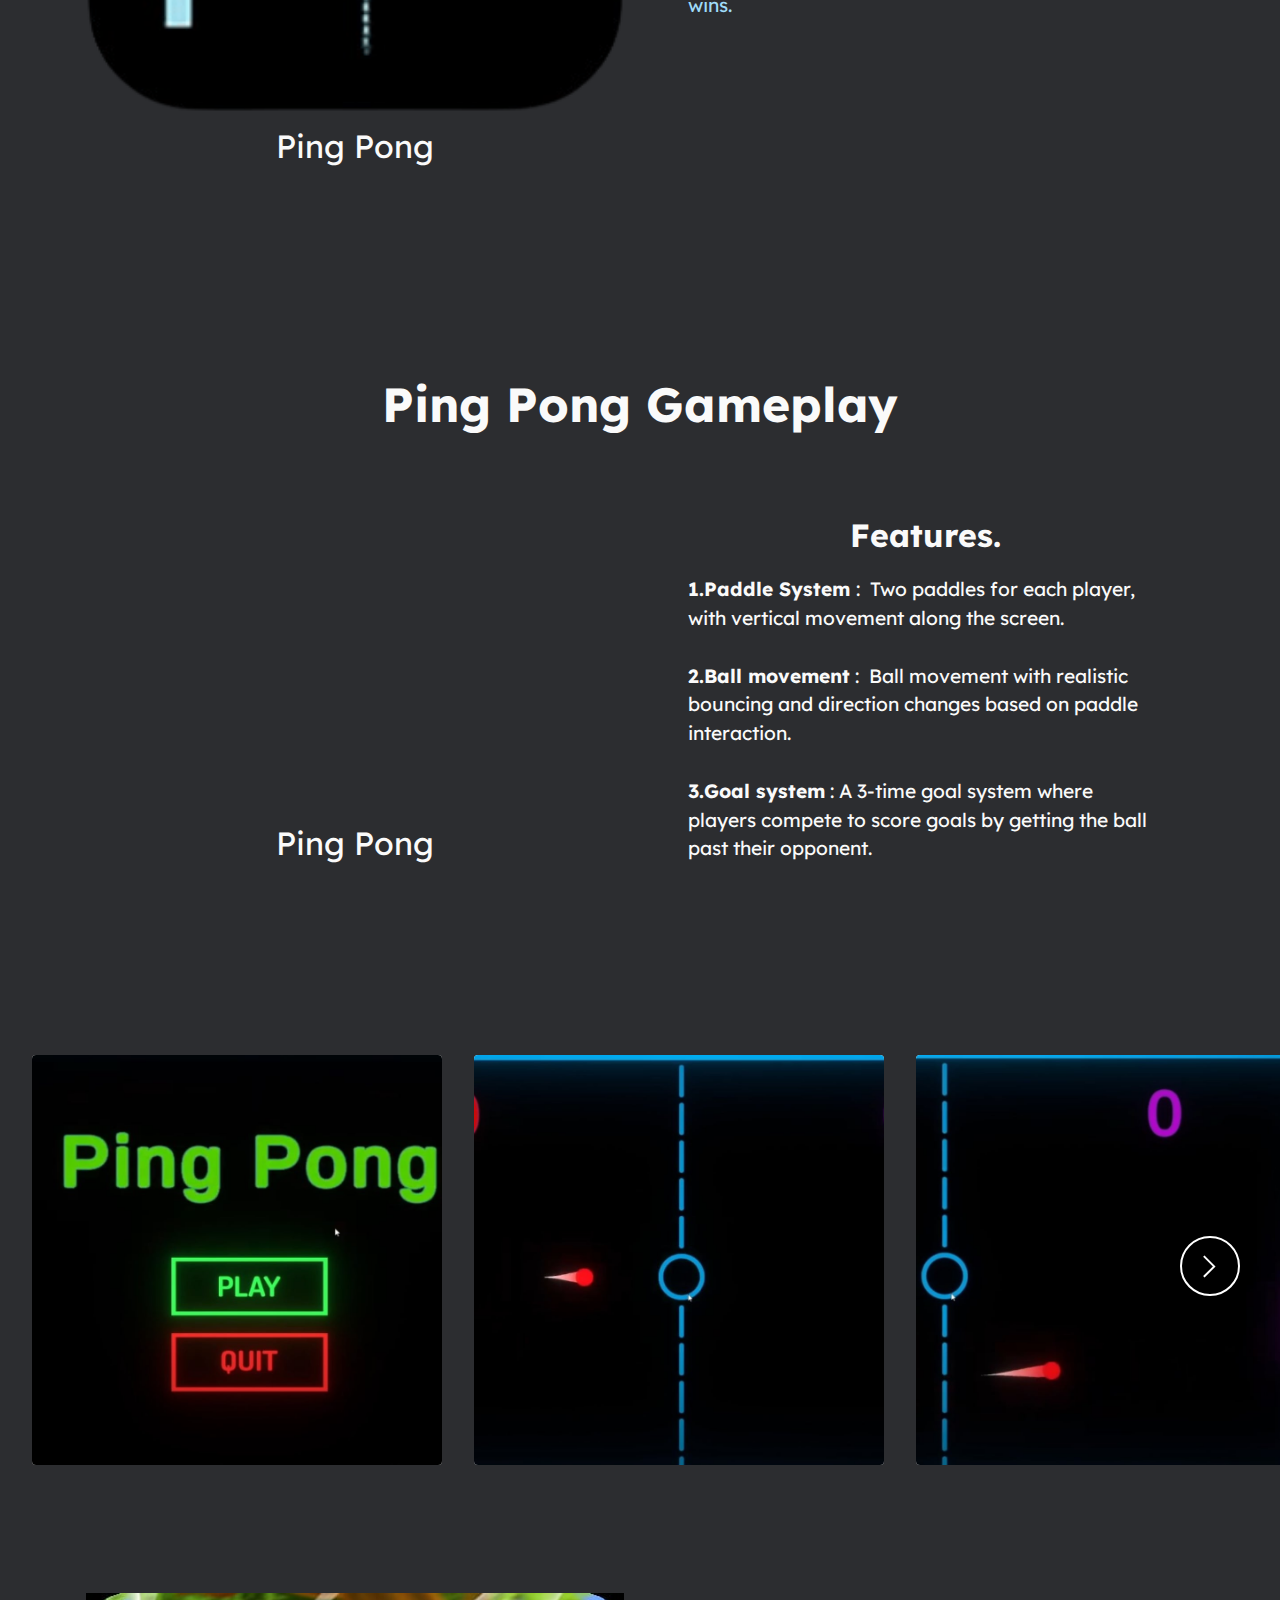
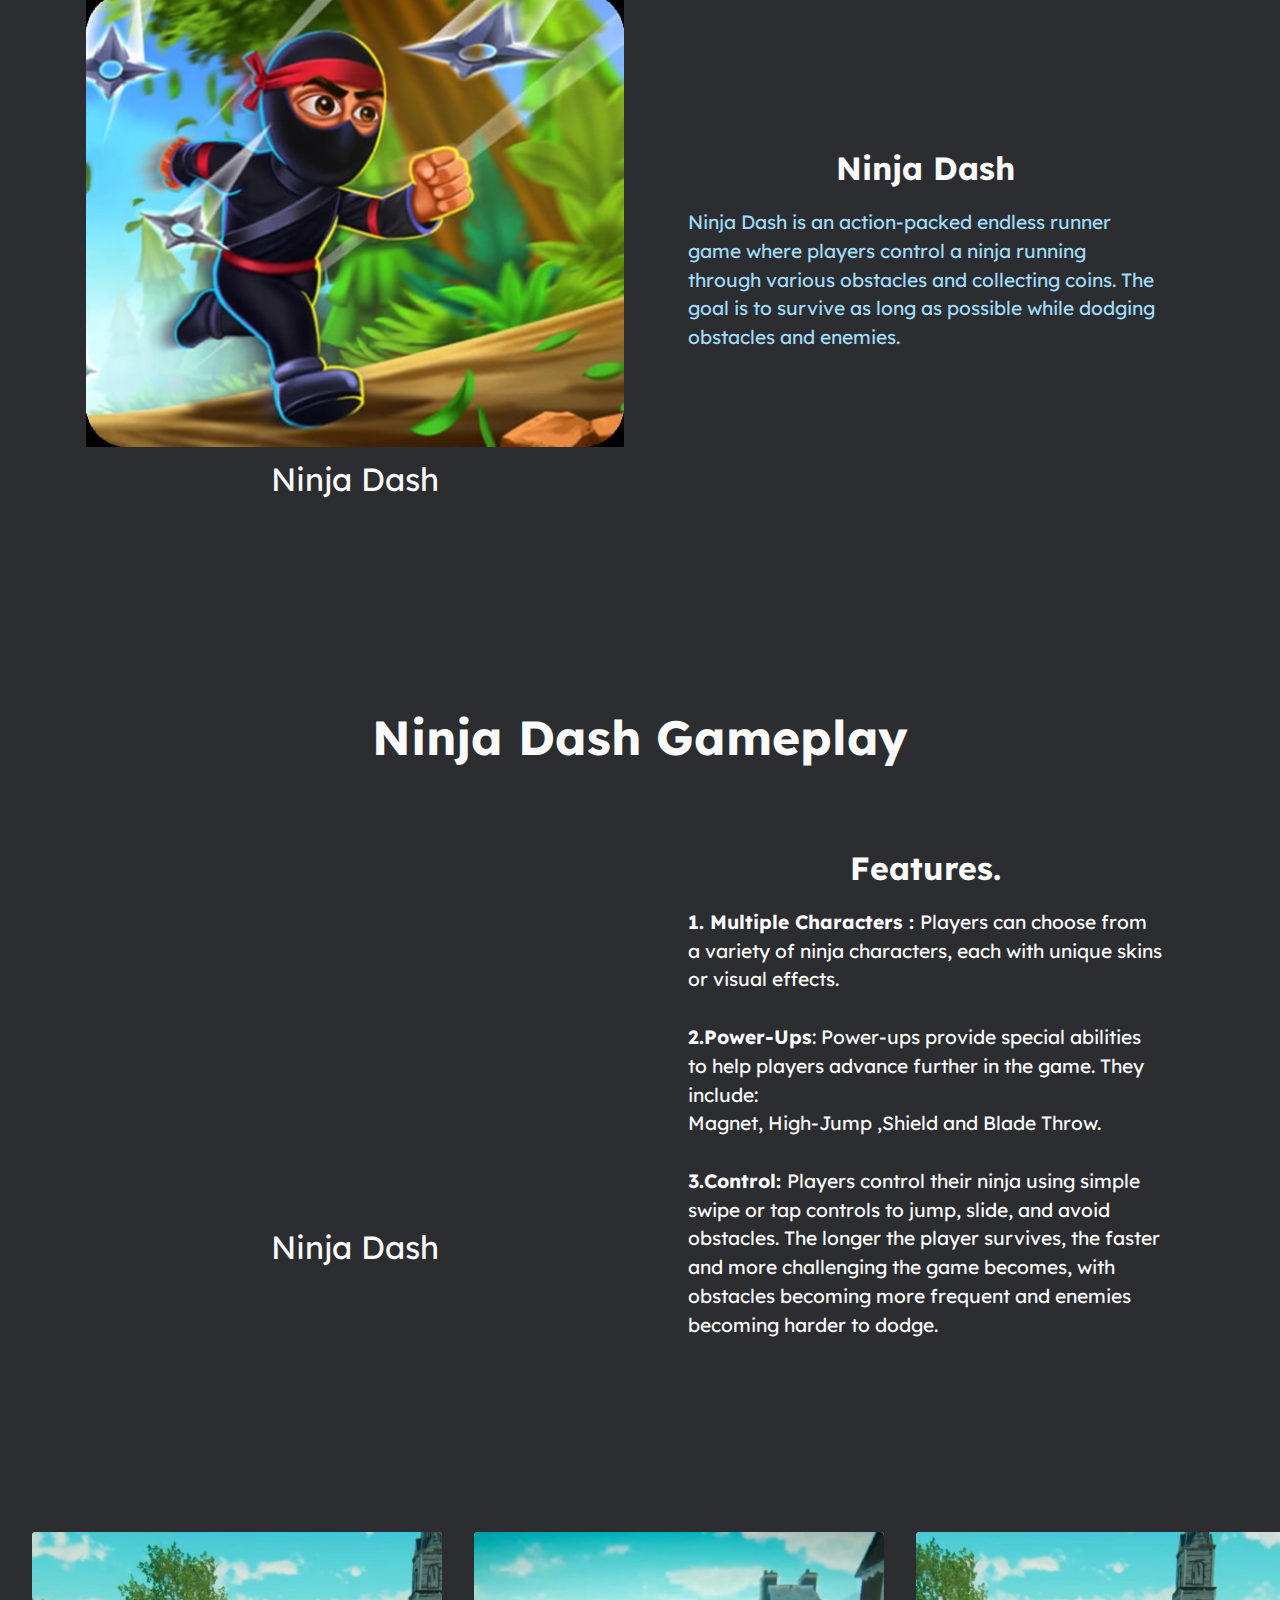
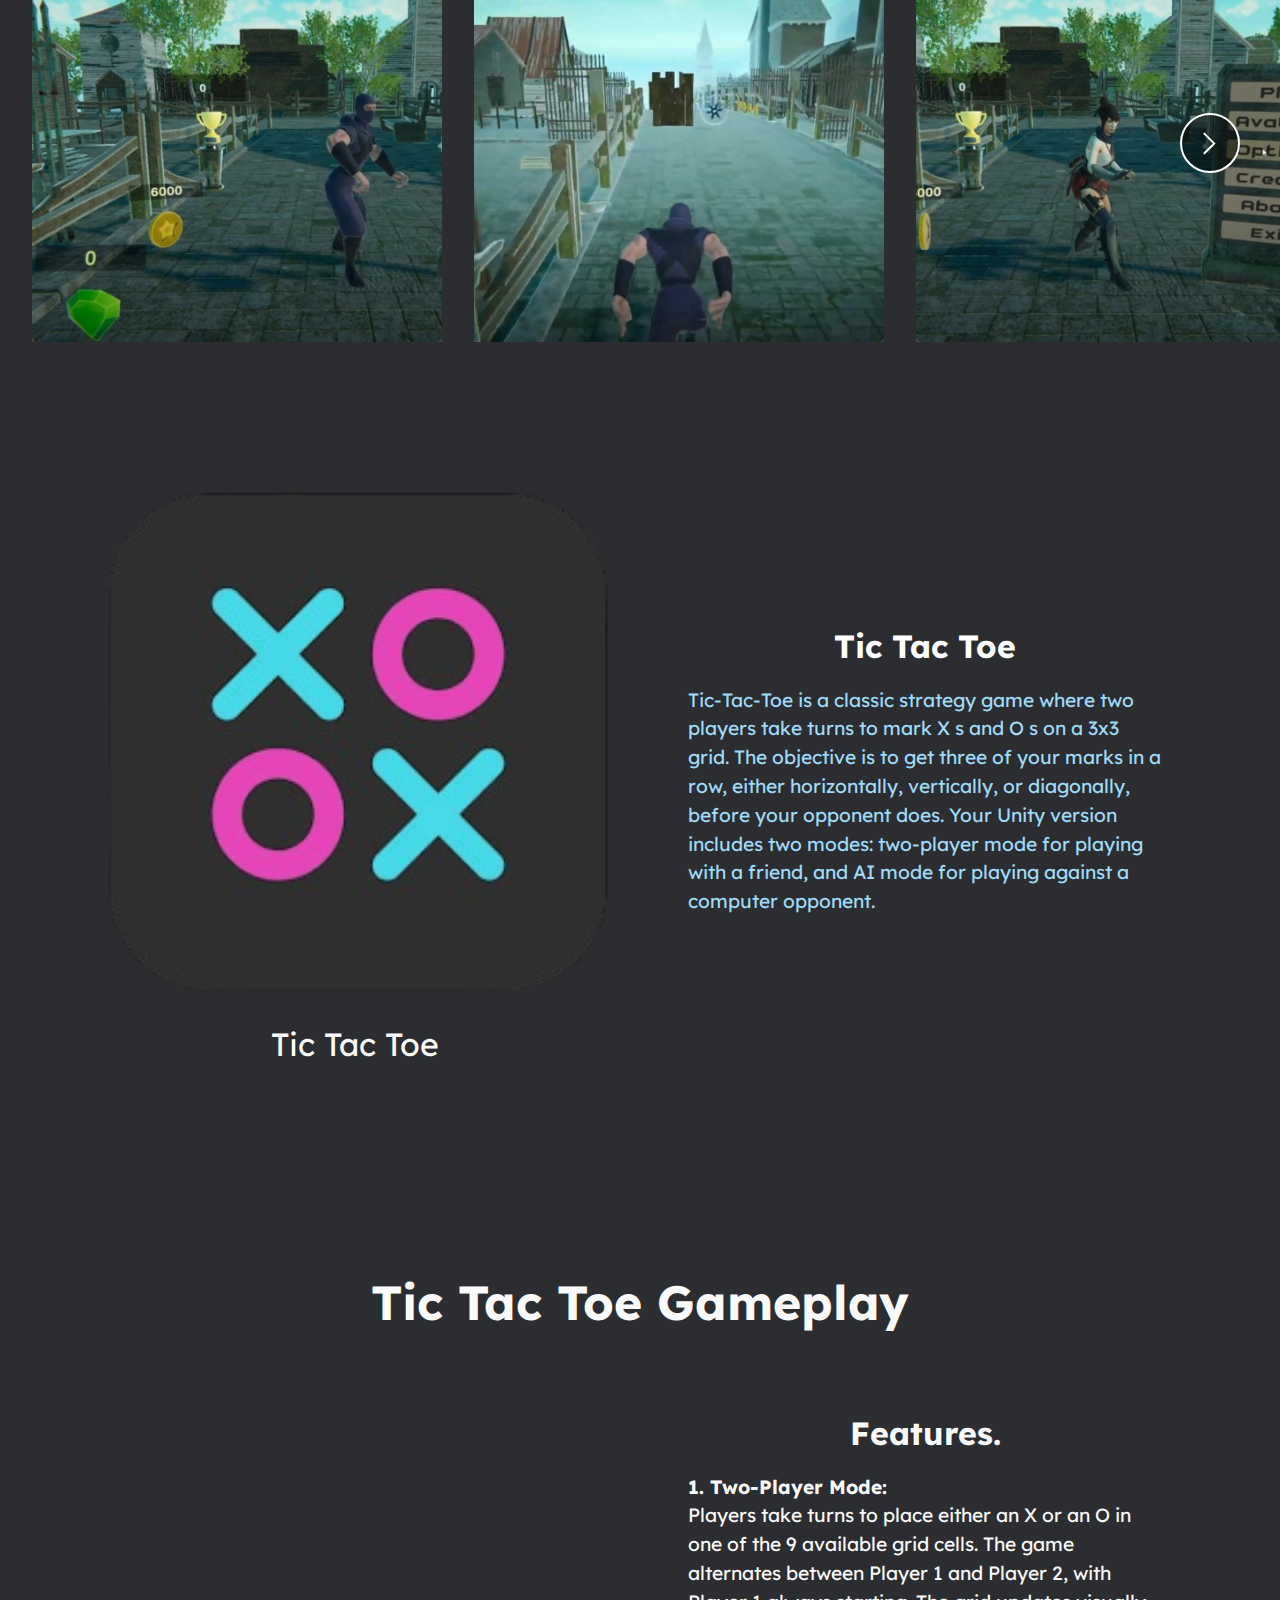
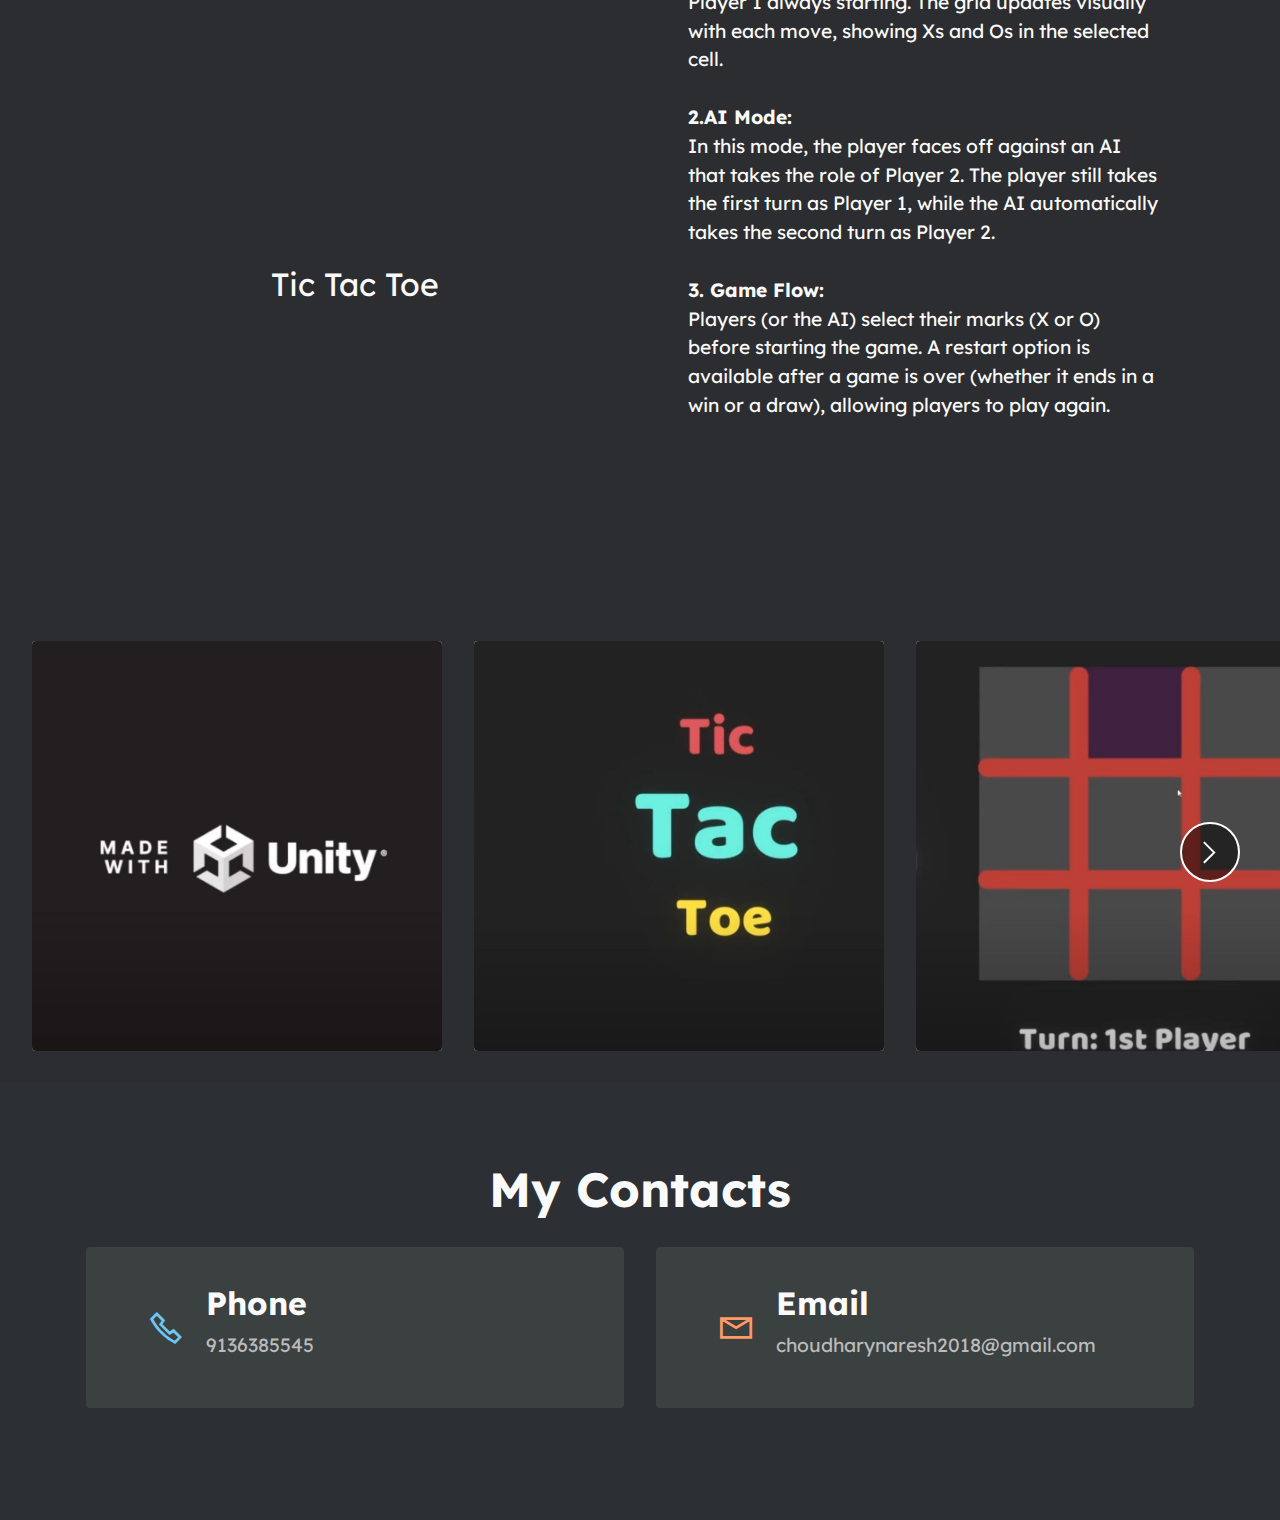
==== commit 9f3c7a2a: "." ====
--- a/page1.html
+++ b/page1.html
@@ -1015,7 +1015,8 @@
             
         </div>
     </div>
-</section><section class="display-7" style="padding: 0;align-items: center;justify-content: center;flex-wrap: wrap;    align-content: center;display: flex;position: relative;height: 4rem;"><a href="https://mobiri.se/3718313" style="flex: 1 1;height: 4rem;position: absolute;width: 100%;z-index: 1;"><img alt="" style="height: 4rem;" src="[data-uri]"></a><p style="margin: 0;text-align: center;" class="display-7">&#8204;</p><a style="z-index:1" href="https://mobirise.com/builder/no-code-website-builder.html">No Code Website Builder</a></section><script src="assets/bootstrap/js/bootstrap.bundle.min.js"></script>  <script src="assets/smoothscroll/smooth-scroll.js"></script>  <script src="assets/ytplayer/index.js"></script>  <script src="assets/dropdown/js/navbar-dropdown.js"></script>  <script src="assets/playervimeo/vimeo_player.js"></script>  <script src="assets/embla/embla.min.js"></script>  <script src="assets/embla/script.js"></script>  <script src="assets/theme/js/script.js"></script>  
+</section><!--<section class="display-7" style="padding: 0;align-items: center;justify-content: center;flex-wrap: wrap;    align-content: center;display: flex;position: relative;height: 4rem;"><a href="https://mobiri.se/3718313" style="flex: 1 1;height: 4rem;position: absolute;width: 100%;z-index: 1;"><img alt="" style="height: 4rem;" src="[data-uri]"></a><p style="margin: 0;text-align: center;" class="display-7">&#8204;</p><a style="z-index:1" href="https://mobirise.com/builder/no-code-website-builder.html">No Code Website Builder</a></section>-->
+<script src="assets/bootstrap/js/bootstrap.bundle.min.js"></script>  <script src="assets/smoothscroll/smooth-scroll.js"></script>  <script src="assets/ytplayer/index.js"></script>  <script src="assets/dropdown/js/navbar-dropdown.js"></script>  <script src="assets/playervimeo/vimeo_player.js"></script>  <script src="assets/embla/embla.min.js"></script>  <script src="assets/embla/script.js"></script>  <script src="assets/theme/js/script.js"></script>  
   
   
 </body>
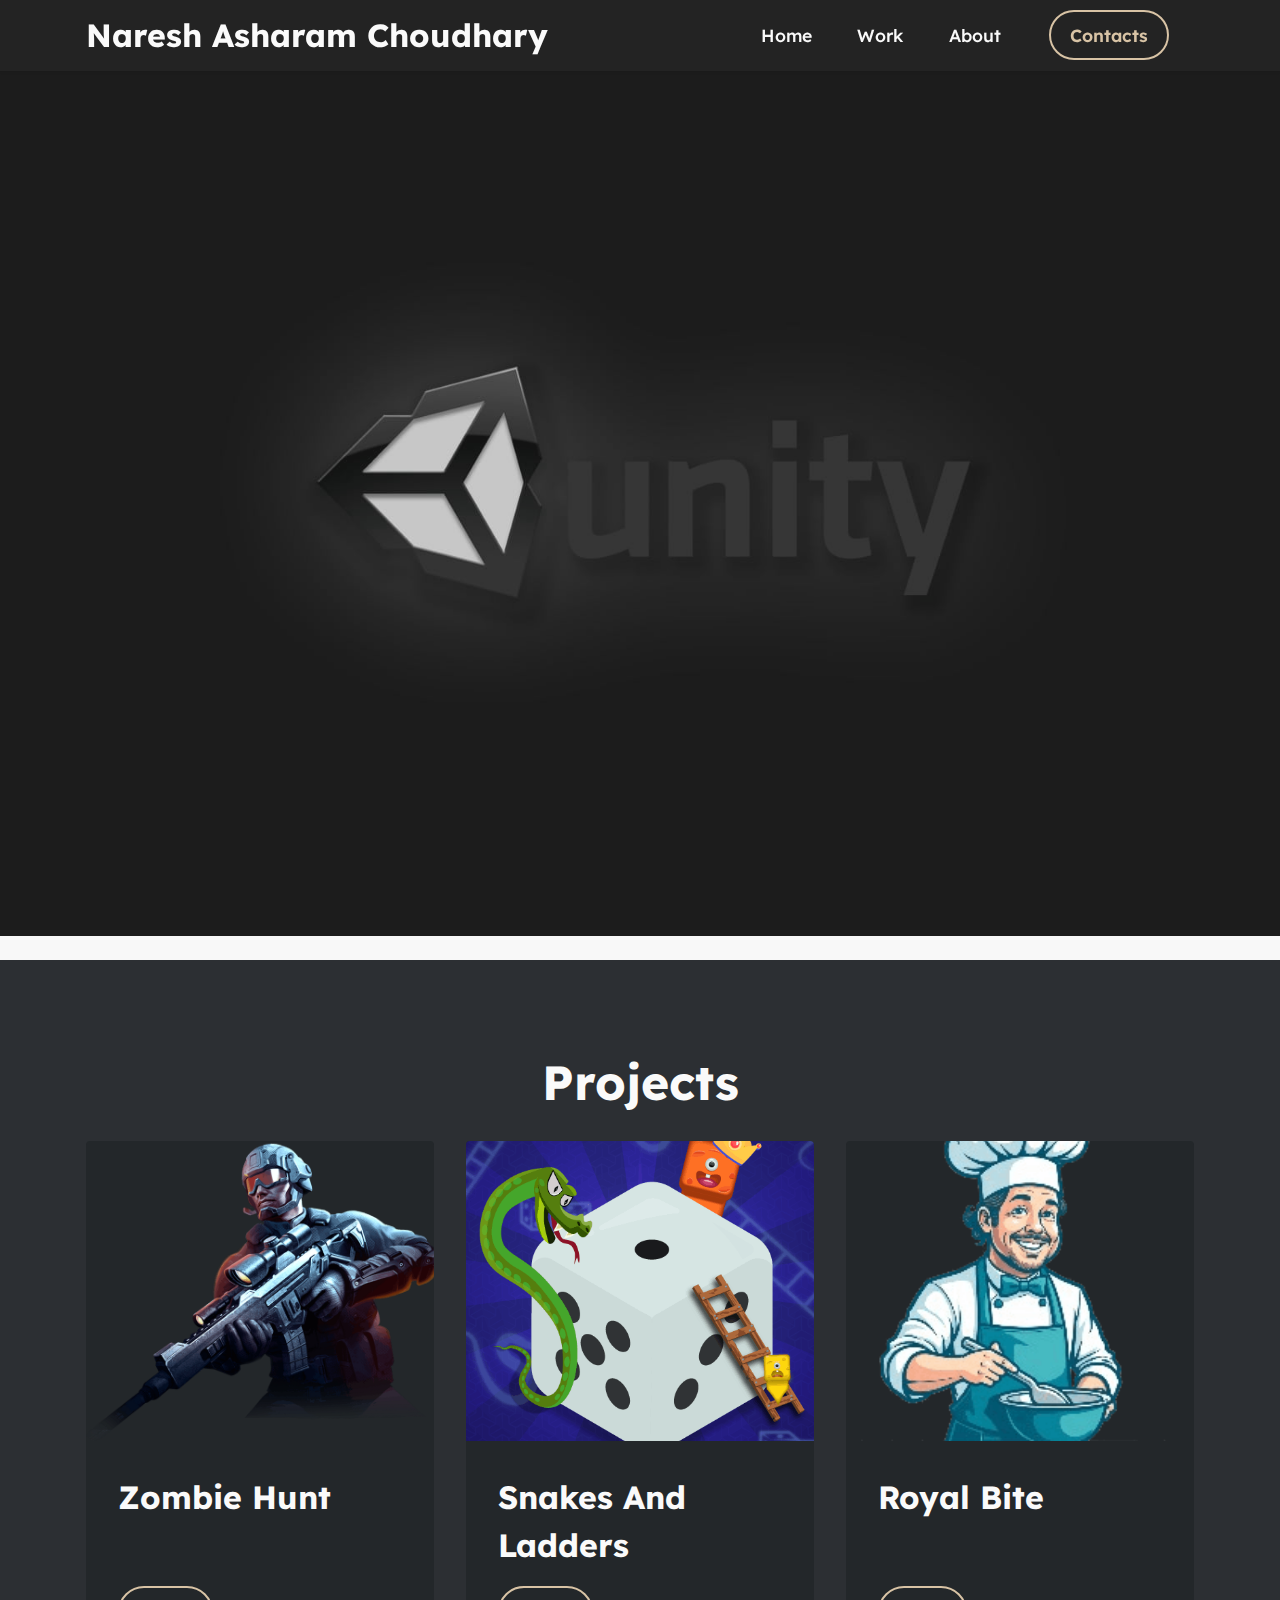
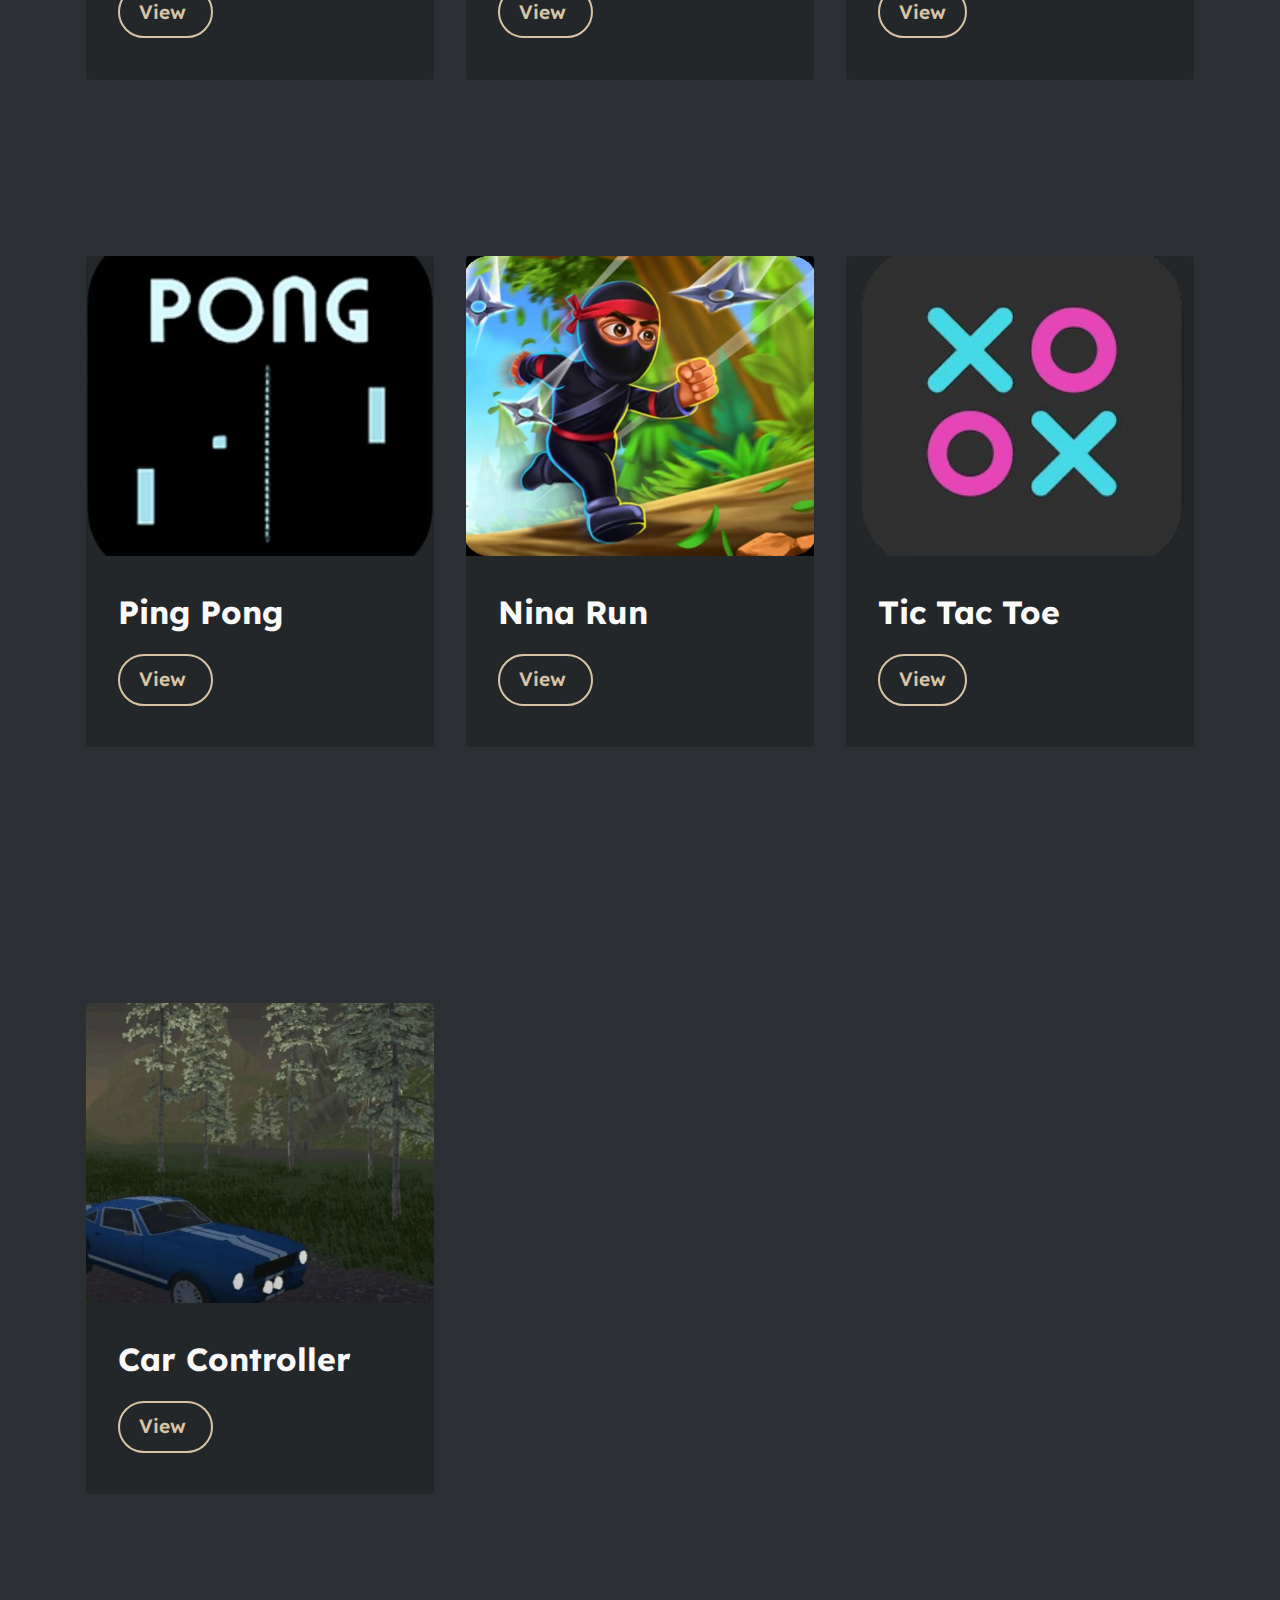
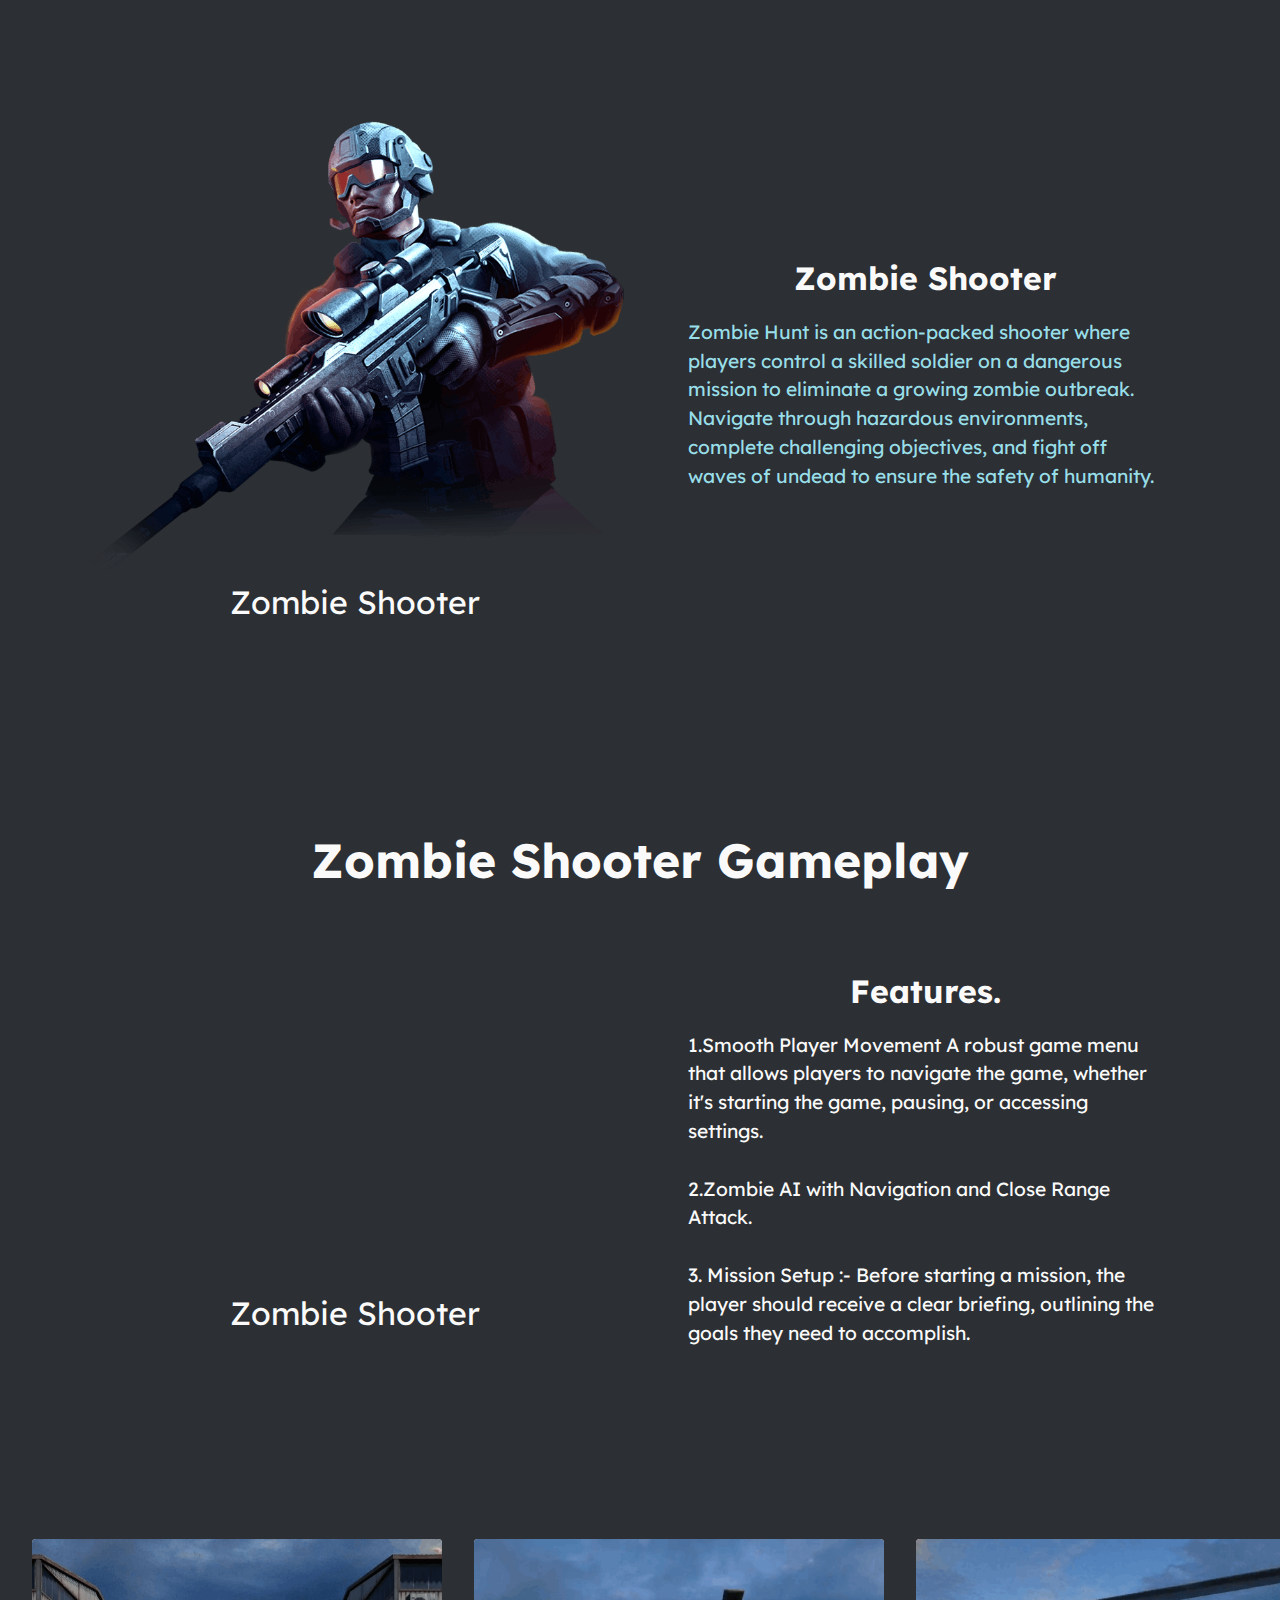
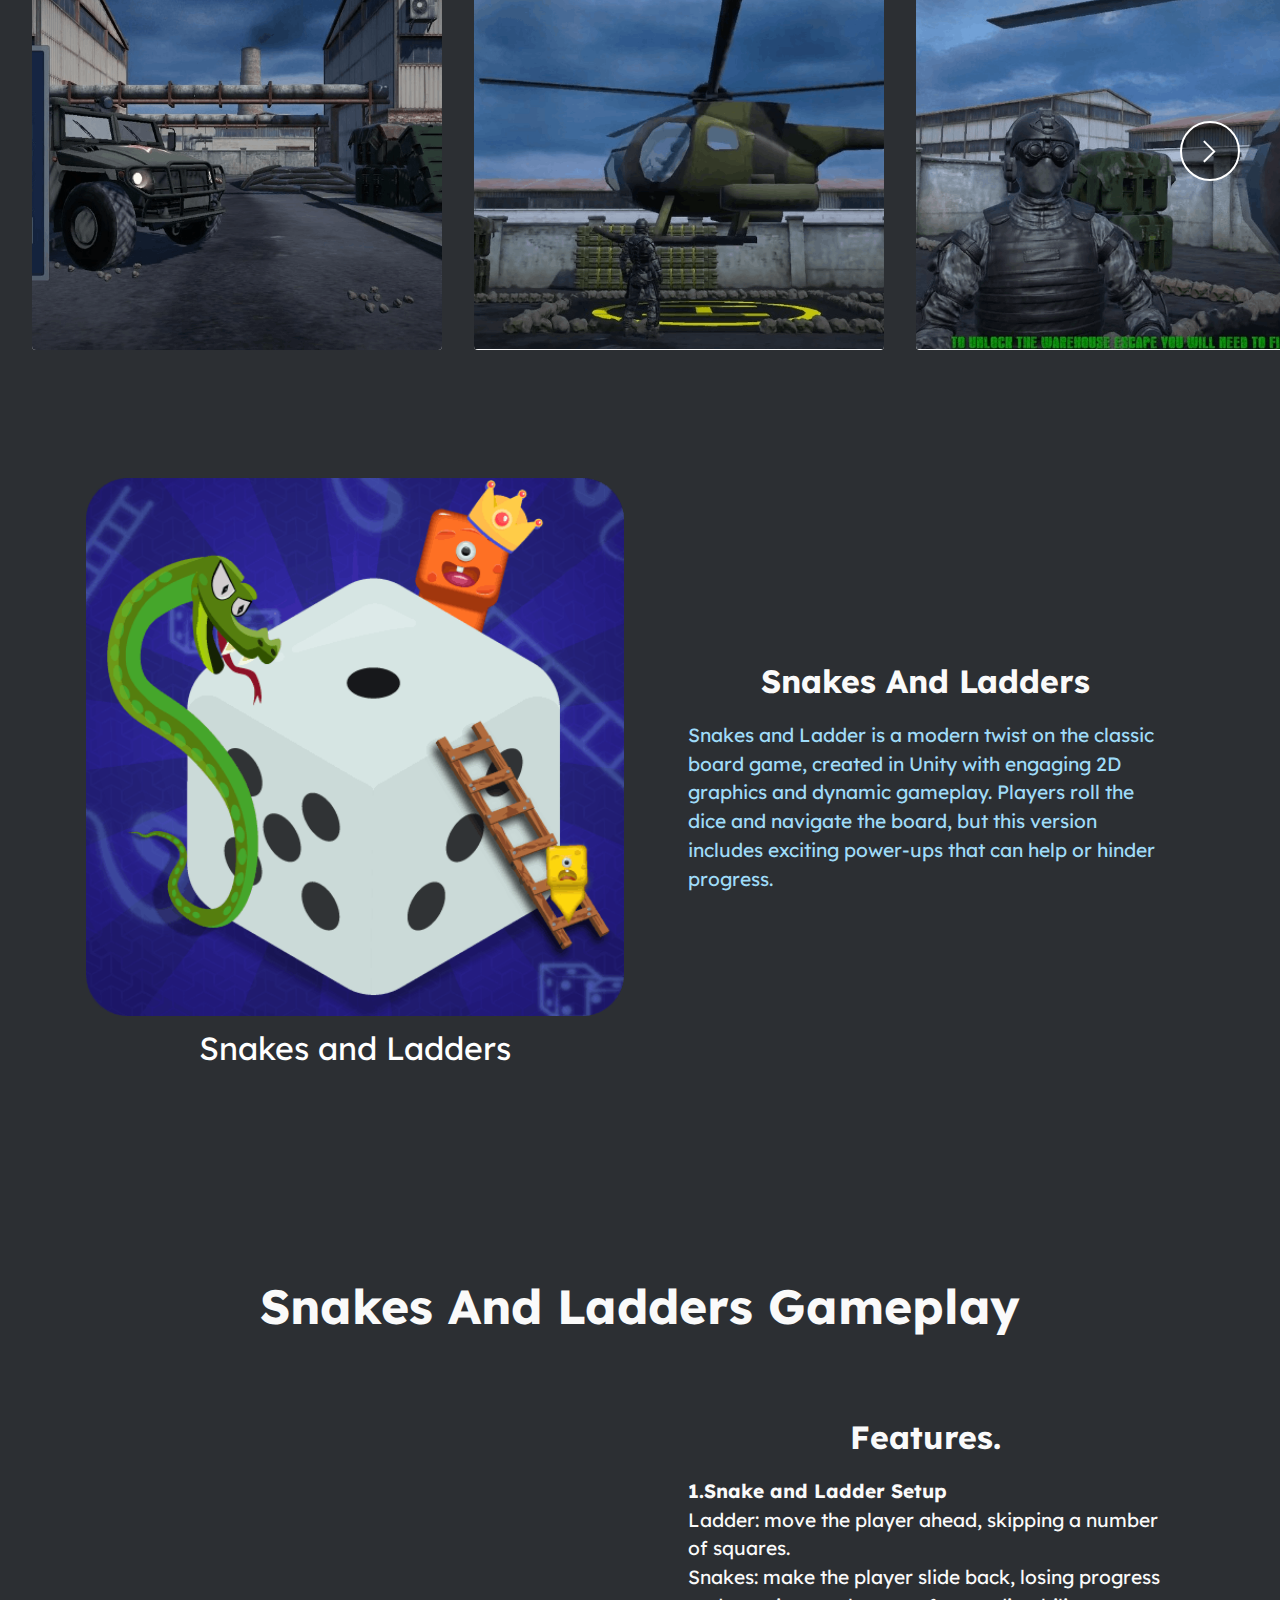
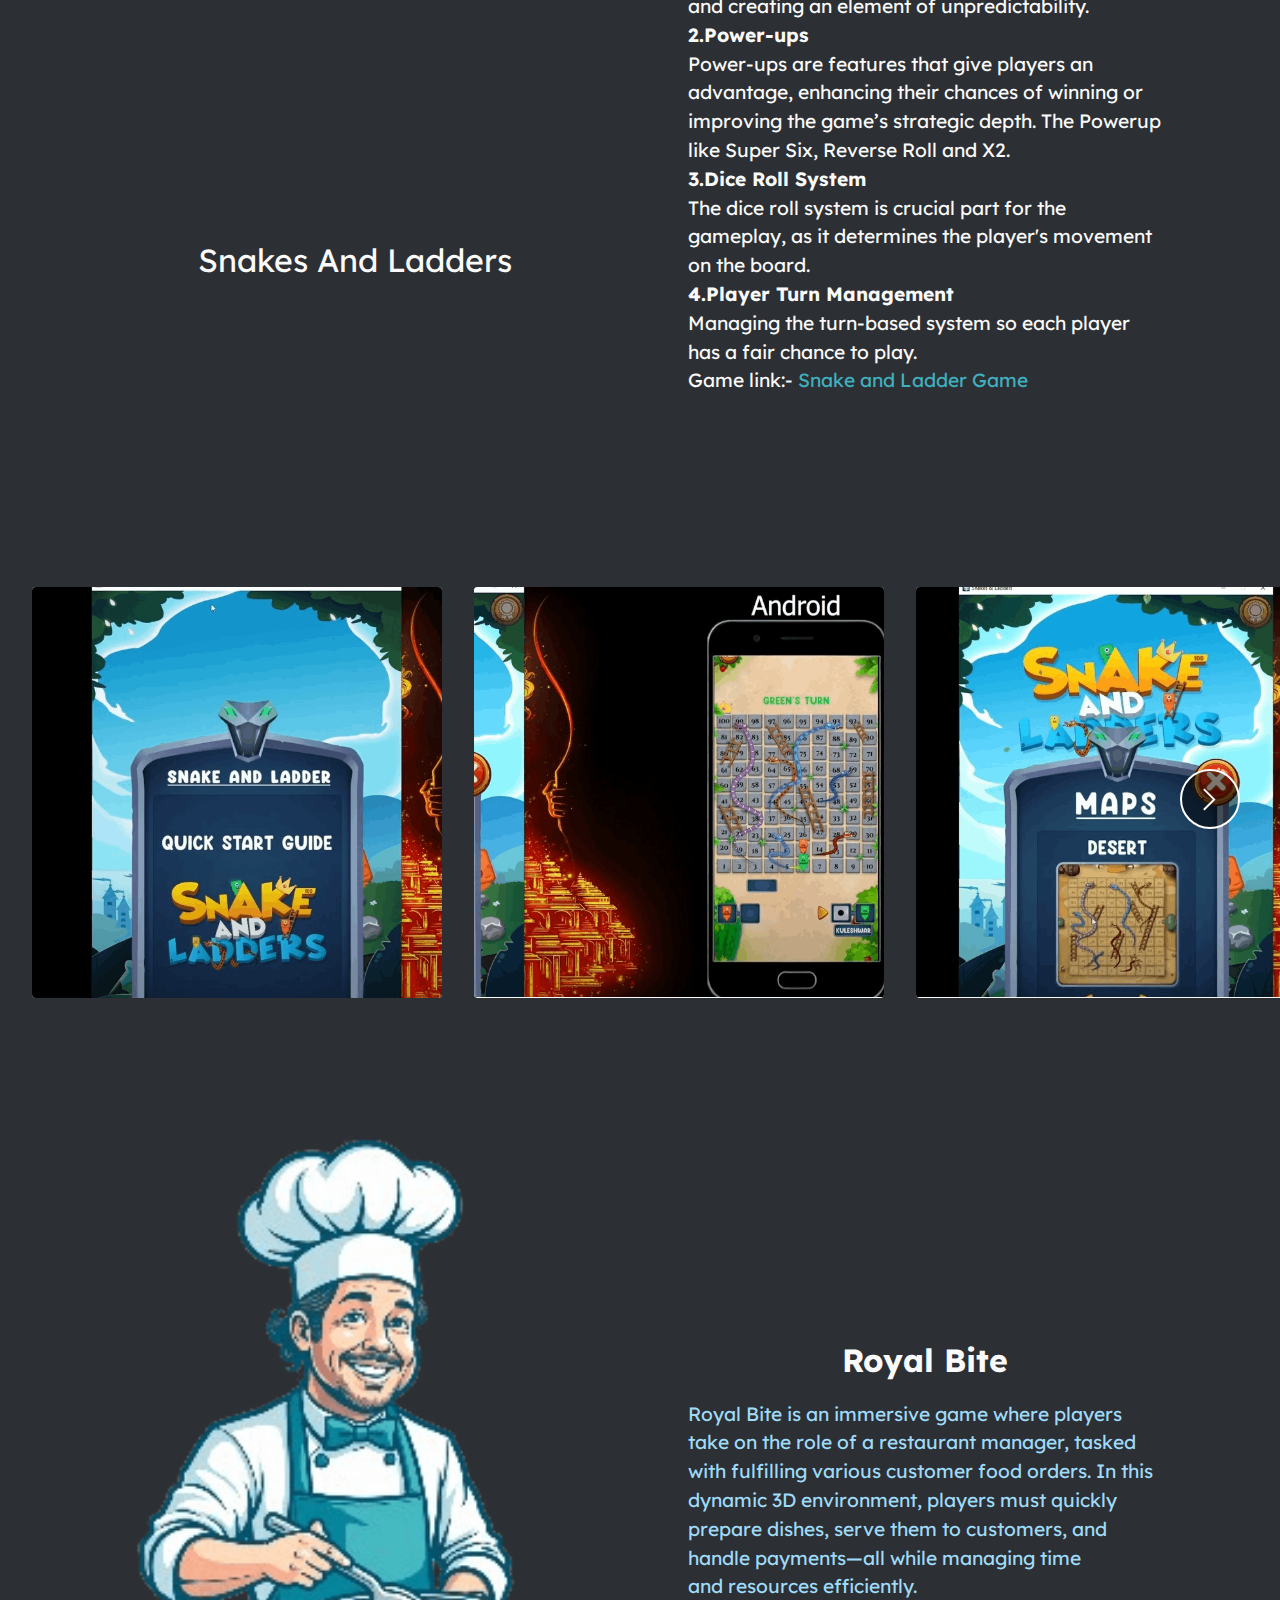
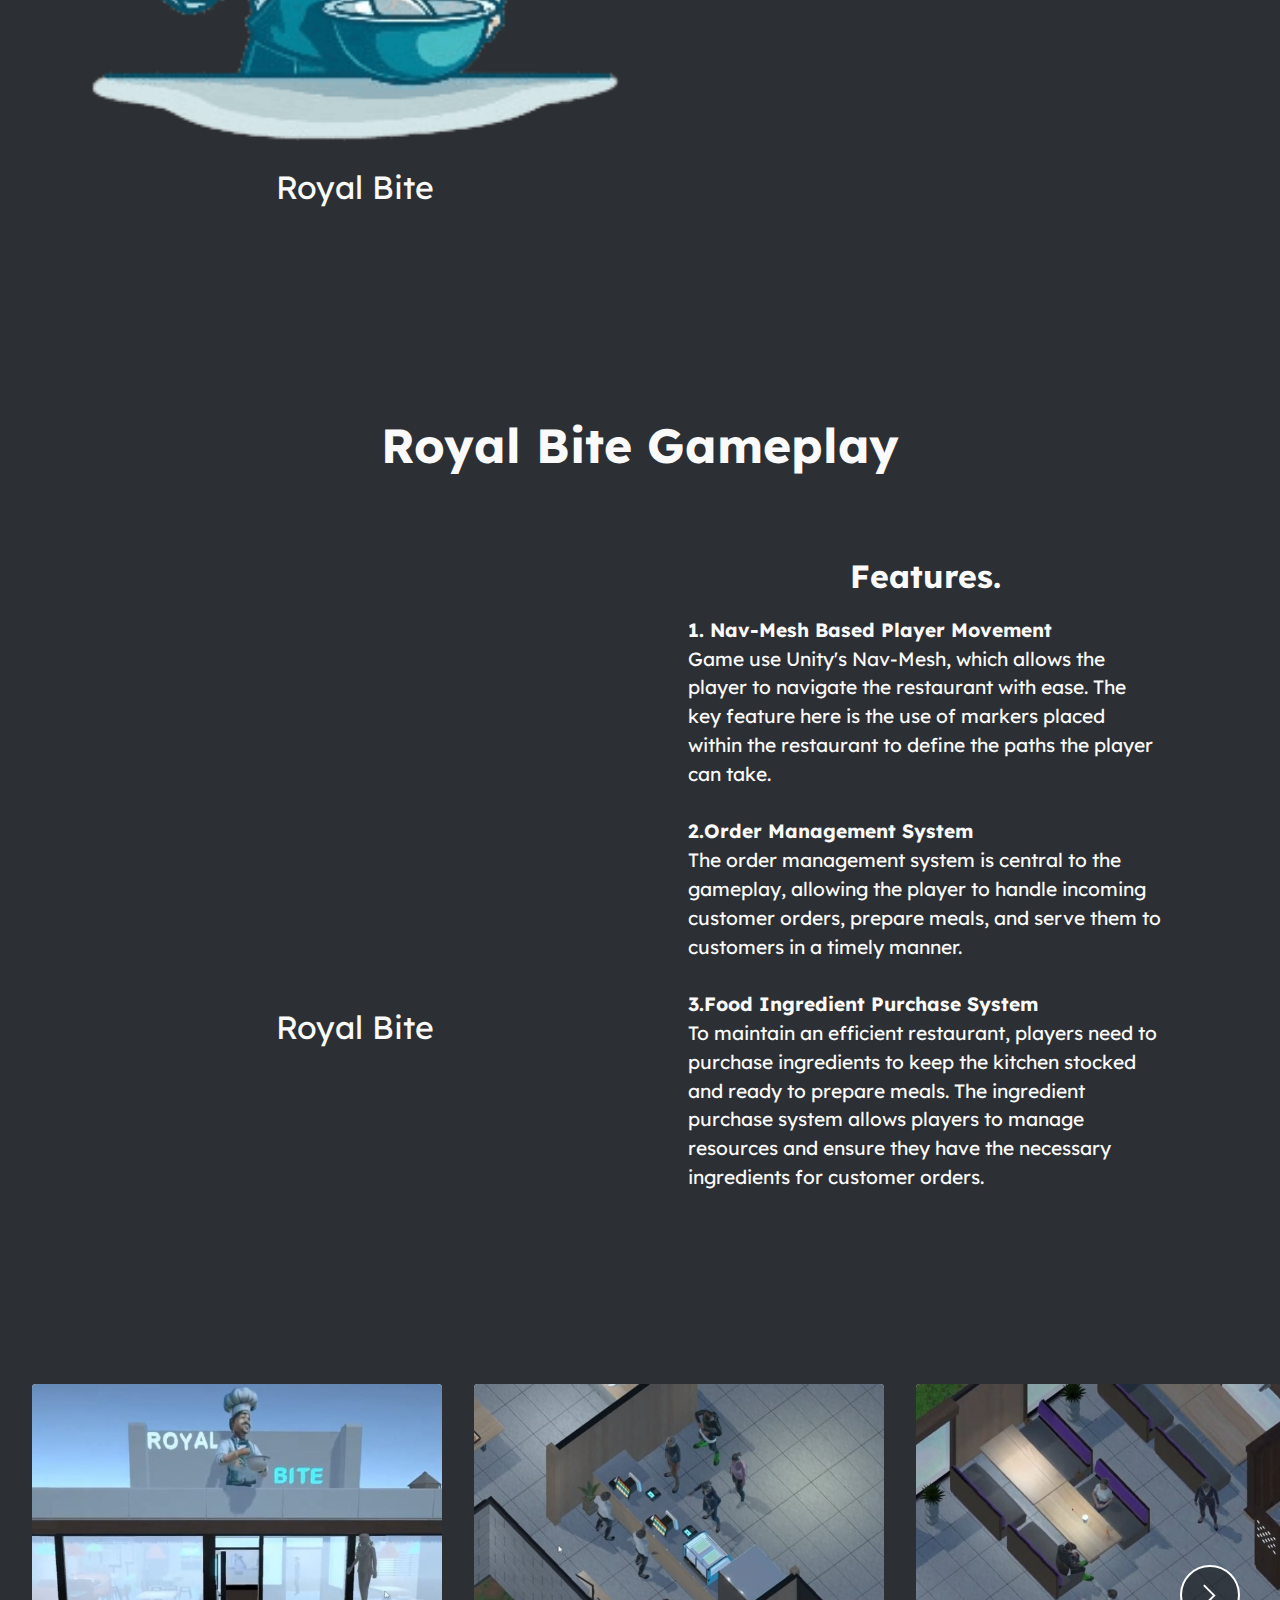
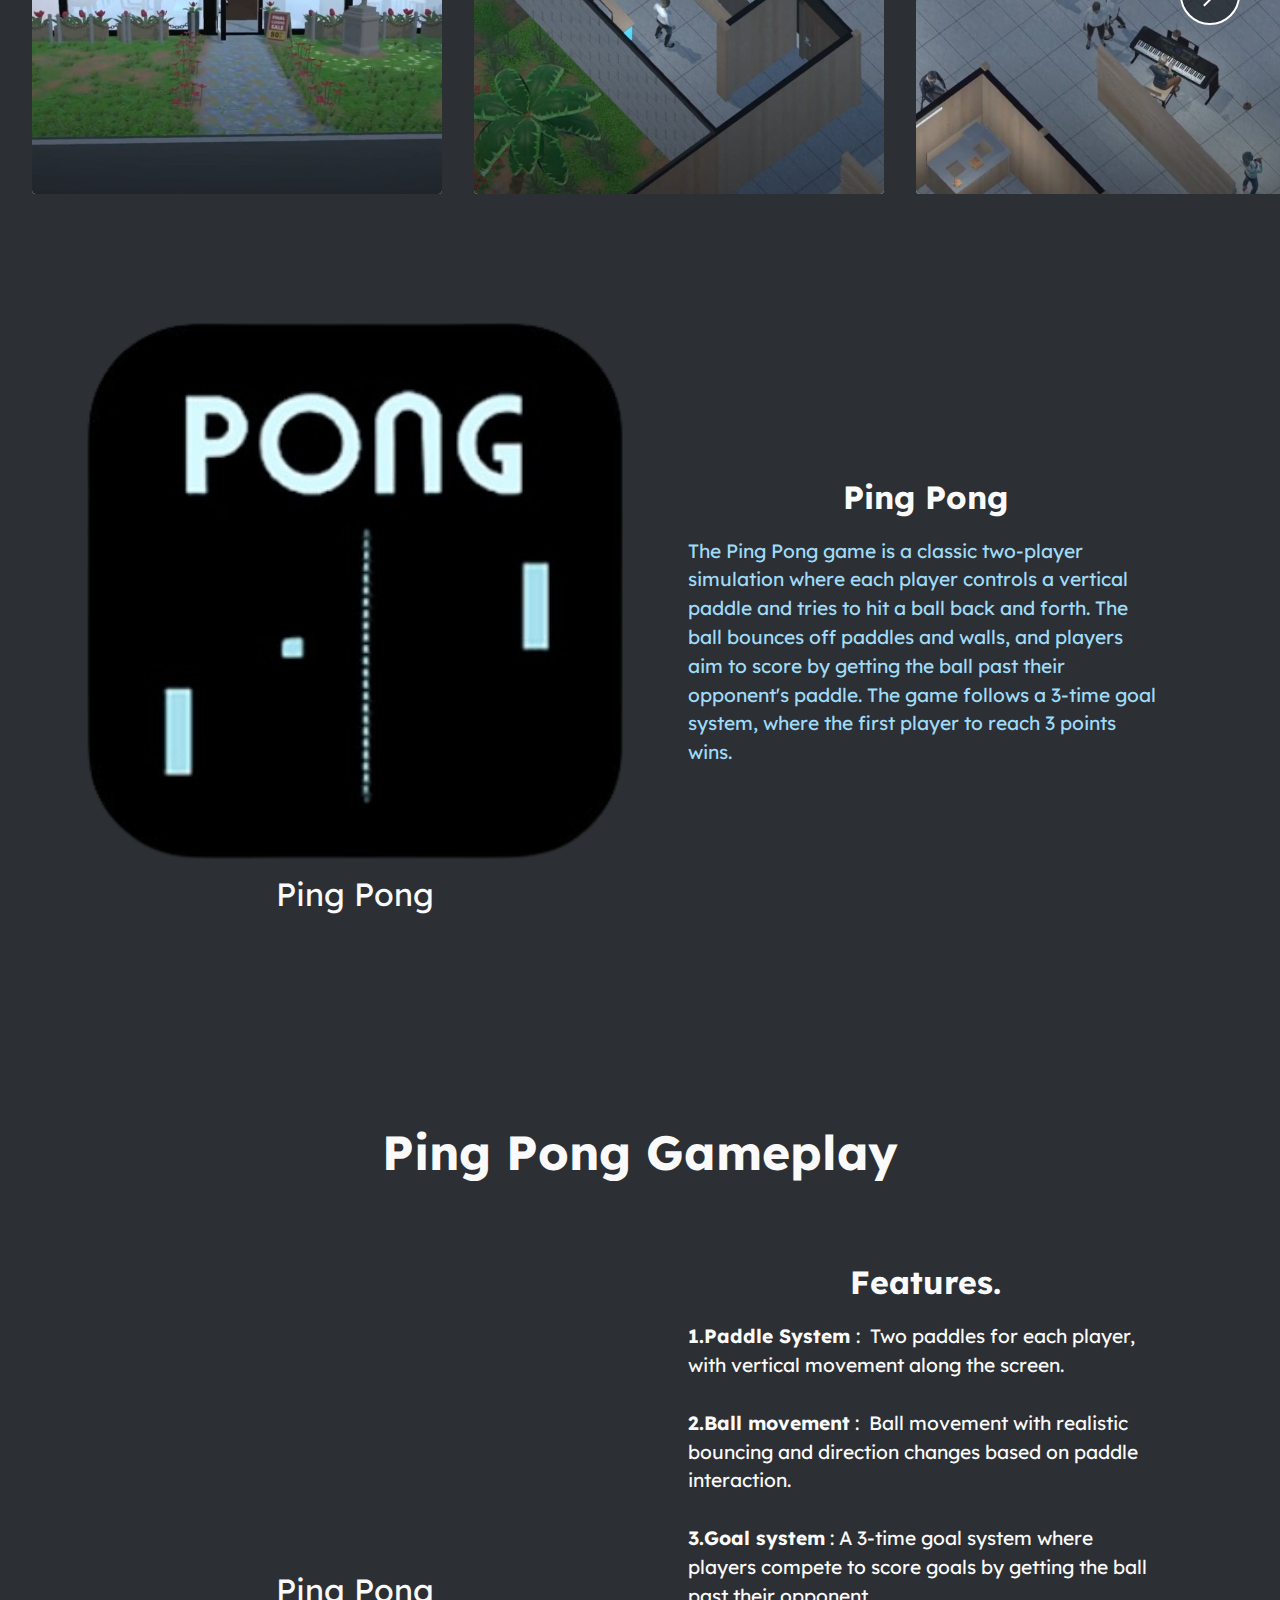
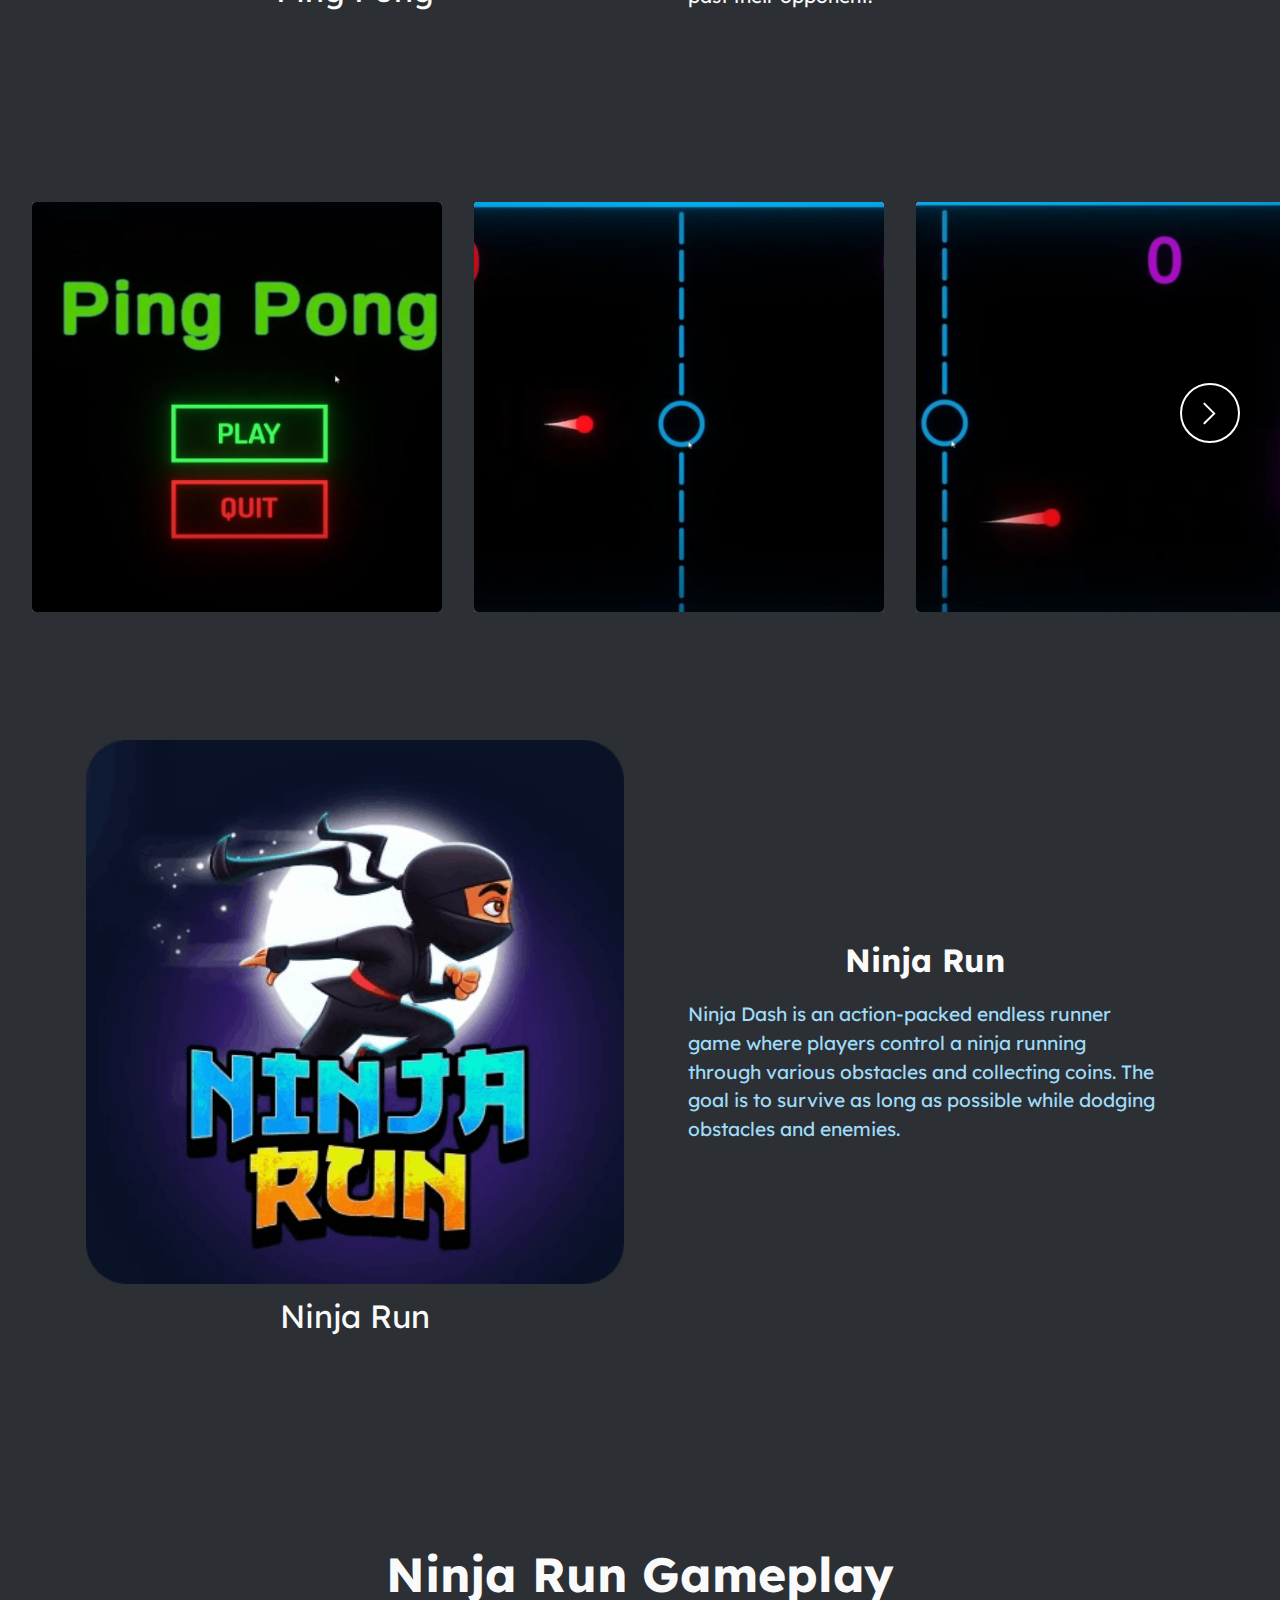
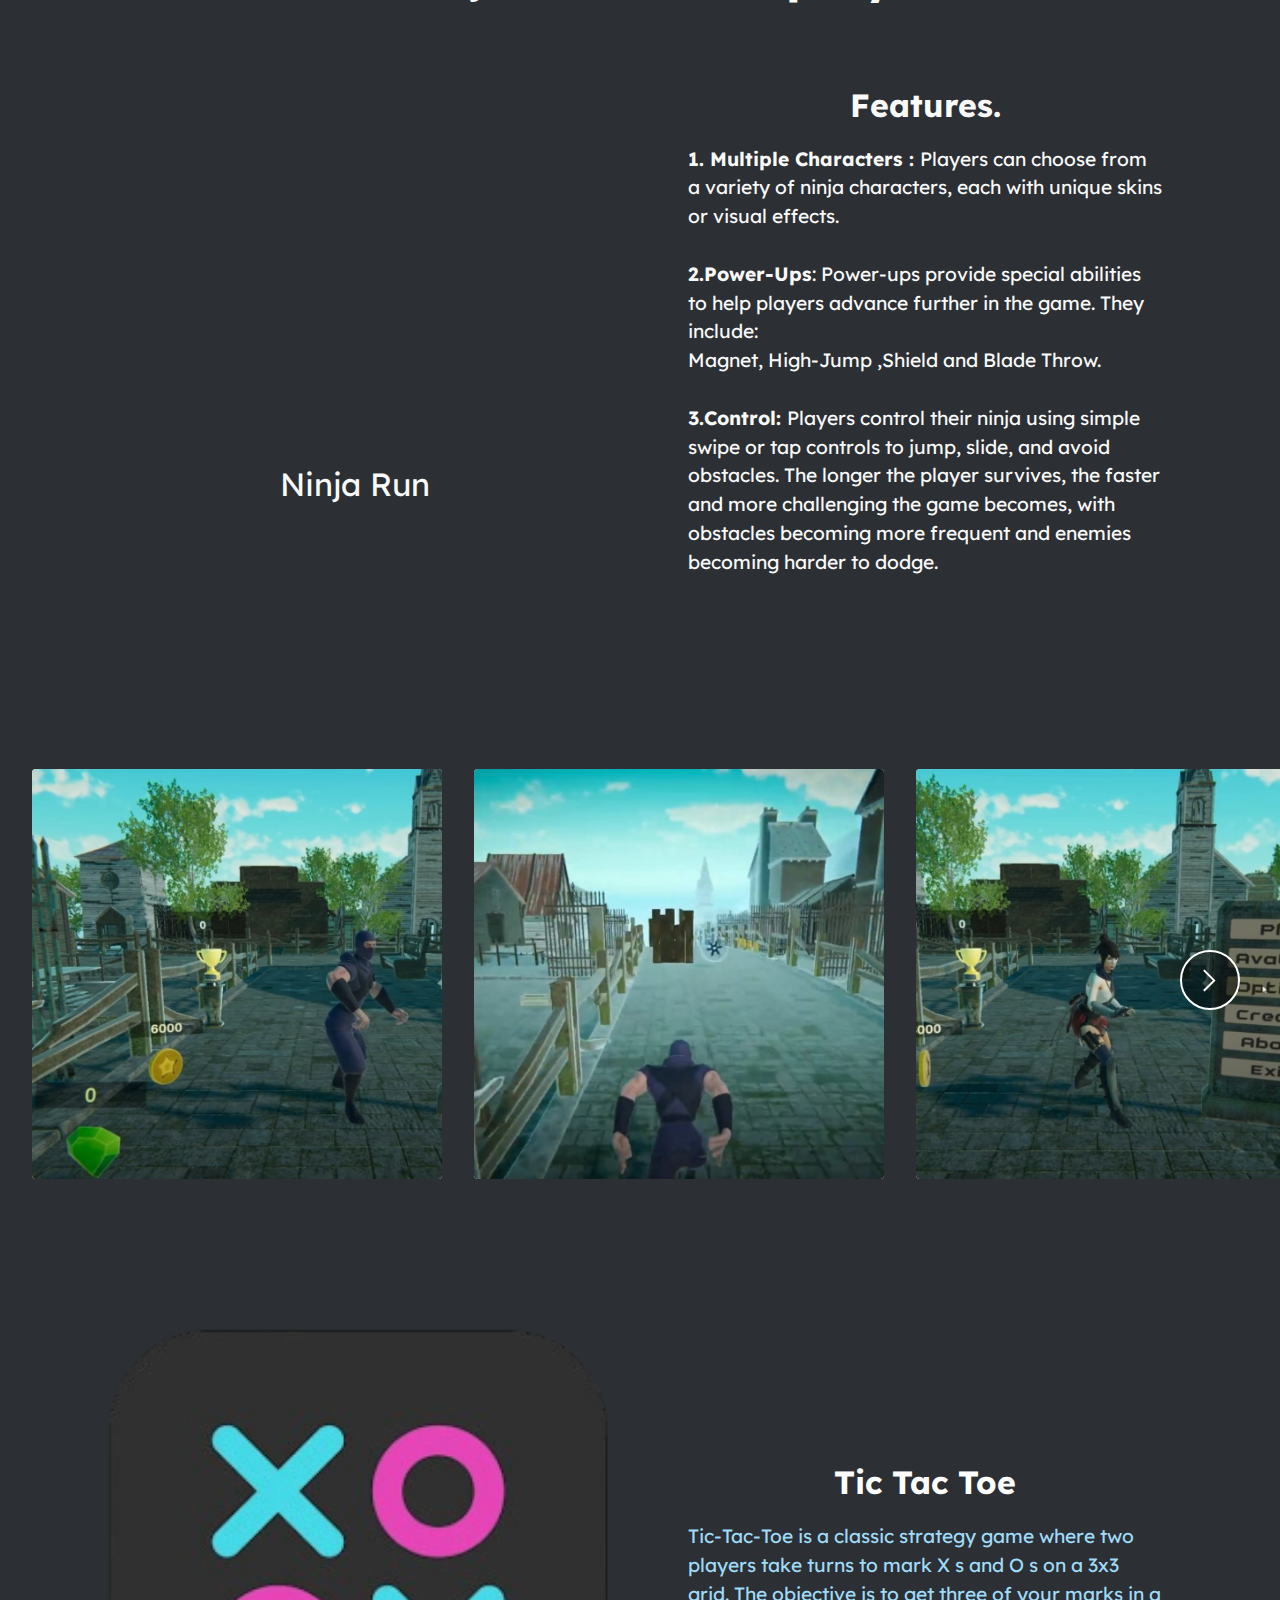
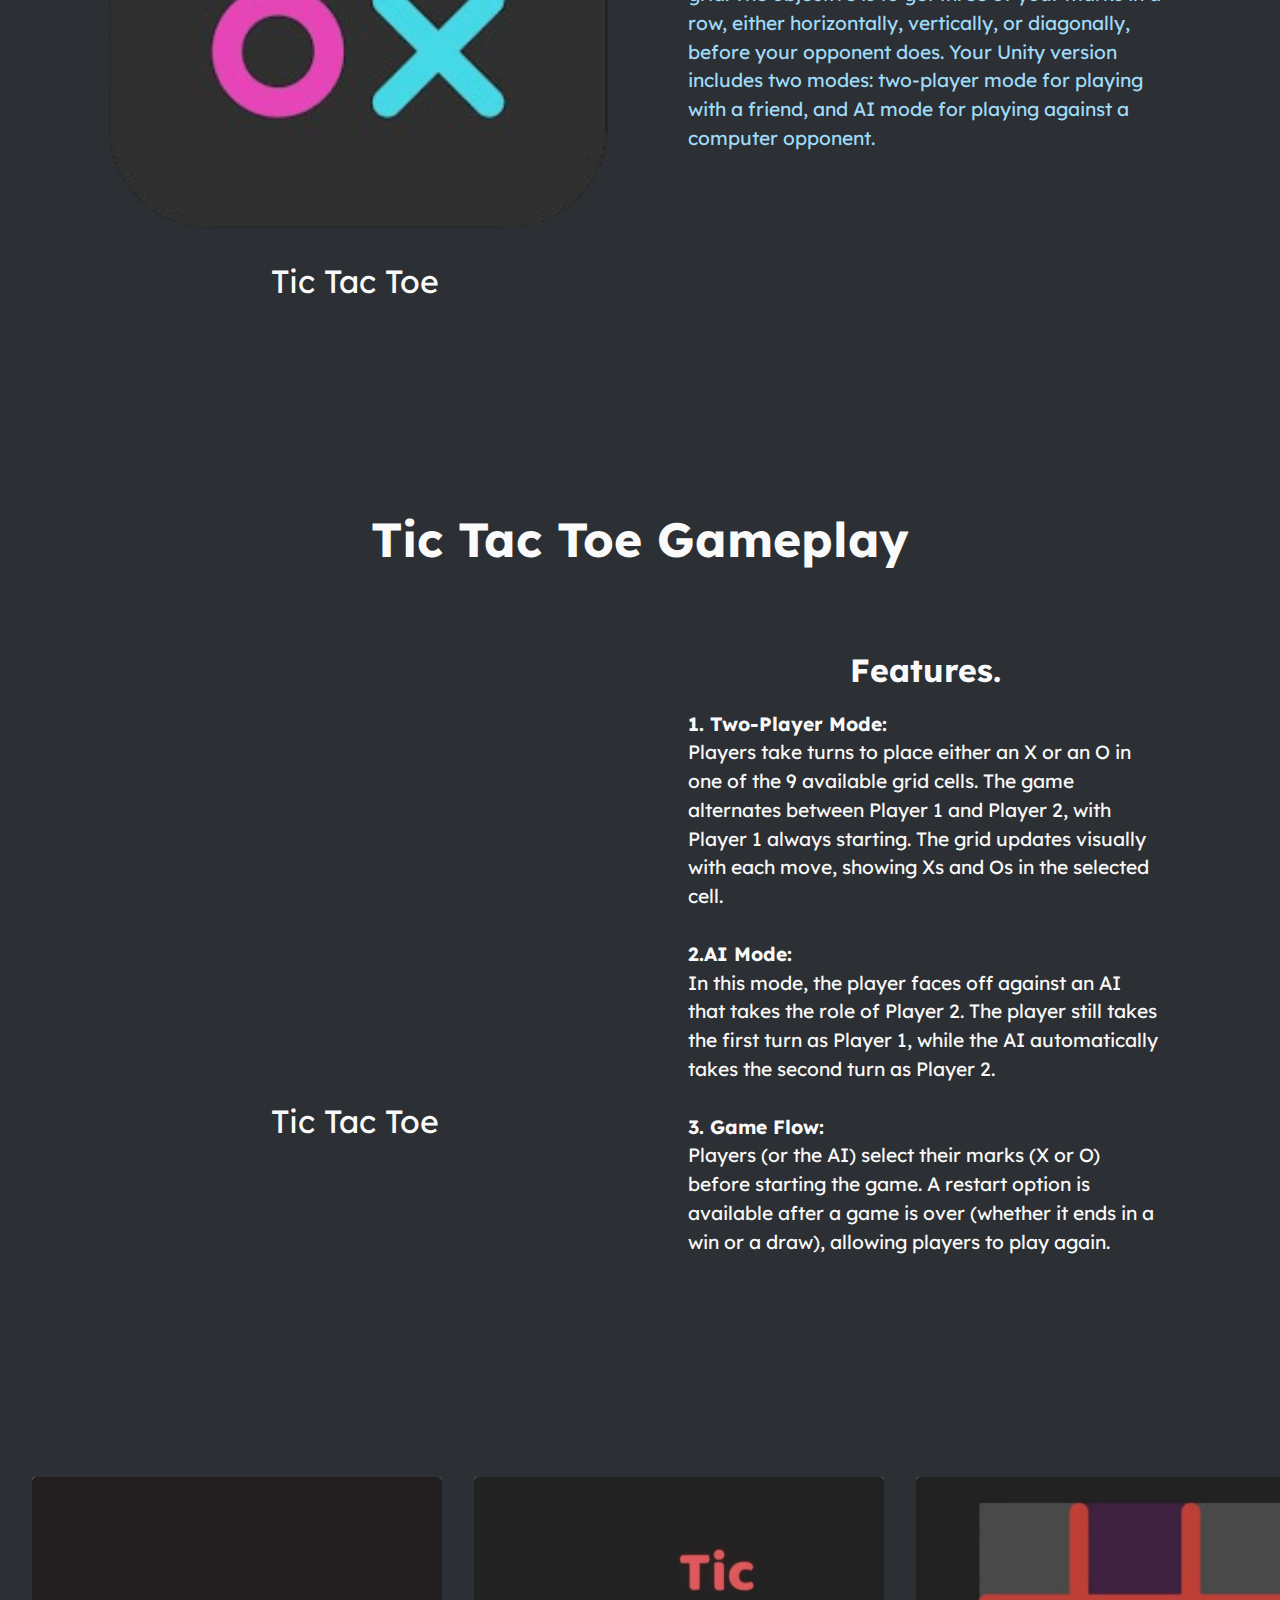
==== commit 03d82bb1: "Portfolio Update" ====
--- a/page1.html
+++ b/page1.html
@@ -15,12 +15,13 @@
   <link rel="stylesheet" href="assets/bootstrap/css/bootstrap.min.css">
   <link rel="stylesheet" href="assets/bootstrap/css/bootstrap-grid.min.css">
   <link rel="stylesheet" href="assets/bootstrap/css/bootstrap-reboot.min.css">
+  <link rel="stylesheet" href="assets/parallax/jarallax.css">
   <link rel="stylesheet" href="assets/dropdown/css/style.css">
   <link rel="stylesheet" href="assets/socicon/css/styles.css">
   <link rel="stylesheet" href="assets/theme/css/style.css">
   <link rel="preload" href="https://fonts.googleapis.com/css?family=Lexend:100,200,300,400,500,600,700,800,900&display=swap" as="style" onload="this.onload=null;this.rel='stylesheet'">
   <noscript><link rel="stylesheet" href="https://fonts.googleapis.com/css?family=Lexend:100,200,300,400,500,600,700,800,900&display=swap"></noscript>
-  <link rel="preload" as="style" href="assets/mobirise/css/mbr-additional.css?v=zL6lKZ"><link rel="stylesheet" href="assets/mobirise/css/mbr-additional.css?v=zL6lKZ" type="text/css">
+  <link rel="preload" as="style" href="assets/mobirise/css/mbr-additional.css?v=tVhnsq"><link rel="stylesheet" href="assets/mobirise/css/mbr-additional.css?v=tVhnsq" type="text/css">
 
   
   
@@ -34,7 +35,7 @@
         <div class="container">
             <div class="navbar-brand">
                 
-                <span class="navbar-caption-wrap"><a class="navbar-caption text-white text-primary display-5" href="index.html#top">Naresh Choudhary</a></span>
+                <span class="navbar-caption-wrap"><a class="navbar-caption text-white text-primary display-5" href="index.html#top">Naresh Asharam Choudhary</a></span>
             </div>
             <button class="navbar-toggler" type="button" data-toggle="collapse" data-bs-toggle="collapse" data-target="#navbarSupportedContent" data-bs-target="#navbarSupportedContent" aria-controls="navbarNavAltMarkup" aria-expanded="false" aria-label="Toggle navigation">
                 <div class="hamburger">
@@ -54,12 +55,12 @@
     </nav>
 </section>
 
-<section data-bs-version="5.1" class="header3 cid-uAtNvYQJzz mbr-fullscreen" id="header3-m">
-
-    
-
-    
-    <div class="mbr-overlay" style="opacity: 0.2; background-color: rgb(255, 255, 255);"></div>
+<section data-bs-version="5.1" class="header3 cid-uGmnadAH4U mbr-fullscreen mbr-parallax-background" id="header3-2j">
+
+    
+
+    
+    <div class="mbr-overlay" style="opacity: 0.1; background-color: rgb(187, 187, 187);"></div>
 
     <div class="align-center container">
         <div class="row justify-content-end">
@@ -152,7 +153,7 @@
                         <img src="assets/images/ninjarun-549x463.jpg" alt="Mobirise Website Builder" title="" data-slide-to="1" data-bs-slide-to="1">
                     </div>
                     <div class="item-content">
-                        <h5 class="item-title mbr-fonts-style display-5"><strong>Nina Dash</strong></h5>
+                        <h5 class="item-title mbr-fonts-style display-5"><strong>Nina Run</strong></h5>
                         
                         
                     </div>
@@ -171,6 +172,32 @@
                     <div class="mbr-section-btn item-footer mt-2"><a href="page1.html#image1-15" class="btn item-btn btn-secondary-outline display-7">View</a></div>
                 </div>
             </div>
+
+        </div>
+    </div>
+</section>
+
+<section data-bs-version="5.1" class="content2 cid-uH04VbIIUj" id="content2-2n">
+    
+    
+    <div class="container">
+        
+        <div class="row mt-4">
+            <div class="item features-image col-12 col-md-6 col-lg-4">
+                <div class="item-wrapper">
+                    <div class="item-img">
+                        <img src="assets/images/car-594x585.jpg" alt="Mobirise Website Builder" title="">
+                    </div>
+                    <div class="item-content">
+                        <h5 class="item-title mbr-fonts-style display-5"><strong>Car Controller</strong></h5>
+                        
+                        
+                    </div>
+                    <div class="mbr-section-btn item-footer mt-2"><a href="page1.html#image1-2k" class="btn item-btn btn-secondary-outline display-7">View&nbsp;</a></div>
+                </div>
+            </div>
+            
+            
 
         </div>
     </div>
@@ -721,15 +748,15 @@
         <div class="row align-items-center">
             <div class="col-12 col-lg-6">
                 <div class="image-wrapper">
-                    <img src="assets/images/ninjarun-549x463.jpg" alt="Mobirise Website Builder">
+                    <img src="assets/images/ninja-395x399.png" alt="Mobirise Website Builder">
                     <p class="mbr-description mbr-fonts-style pt-2 align-center display-5">
-                    Ninja Dash</p>
+                    Ninja Run</p>
                 </div>
             </div>
             <div class="col-12 col-lg">
                 <div class="text-wrapper">
                     <h3 class="mbr-section-title mbr-fonts-style mb-3 display-5">
-                        <strong>Ninja Dash</strong></h3>
+                        <strong>Ninja Run</strong></h3>
                     <p class="mbr-text mbr-fonts-style display-7">
                         Ninja Dash is an action-packed endless runner game where players control a ninja running through various obstacles and collecting coins. The goal is to survive as long as possible while dodging obstacles and enemies.</p>
                 </div>
@@ -744,12 +771,12 @@
     
     <div class="container">
         <div class="title-wrapper mb-5">
-            <h4 class="mbr-section-title mbr-fonts-style mb-0 display-2"><strong>Ninja Dash Gameplay</strong></h4>
+            <h4 class="mbr-section-title mbr-fonts-style mb-0 display-2"><strong>Ninja Run Gameplay</strong></h4>
         </div>
         <div class="row align-items-center">
             <div class="col-12 col-lg-6 video-block">
                 <div class="video-wrapper"><iframe class="mbr-embedded-video" src="https://www.youtube.com/embed/QcJjJZlsLMU?rel=0&amp;amp;&amp;showinfo=0&amp;autoplay=0&amp;loop=1&amp;playlist=QcJjJZlsLMU" width="1280" height="720" frameborder="0" allowfullscreen></iframe></div>
-                <p class="mbr-description pt-2 mbr-fonts-style display-5">Ninja Dash<br></p>
+                <p class="mbr-description pt-2 mbr-fonts-style display-5">Ninja Run<br></p>
             </div>
             <div class="col-12 col-lg">
                 <div class="text-wrapper">
@@ -973,6 +1000,122 @@
     </div>
 </section>
 
+<section data-bs-version="5.1" class="image1 cid-uGOs0Xga6Z" id="image1-2k">
+    
+
+    
+    
+
+    <div class="container">
+        <div class="row align-items-center">
+            <div class="col-12 col-lg-6">
+                <div class="image-wrapper">
+                    <img src="assets/images/car1p-539x526.png" alt="Mobirise Website Builder">
+                    <p class="mbr-description mbr-fonts-style pt-2 align-center display-5">
+                    Tic Tac Toe</p>
+                </div>
+            </div>
+            <div class="col-12 col-lg">
+                <div class="text-wrapper">
+                    <h3 class="mbr-section-title mbr-fonts-style mb-3 display-5"><strong>Car Controller</strong></h3>
+                    <p class="mbr-text mbr-fonts-style display-7">
+                        Simple car controller in Unity that includes simple car movement, a door open/close toggle, and functional headlights. The car also supports multiple camera views, allowing the player to switch between different angles for a dynamic experience. To test the car, I’ve built a simple environment with land terrain.</p>
+                </div>
+            </div>
+        </div>
+    </div>
+</section>
+
+<section data-bs-version="5.1" class="video4 cid-uGOu0P9Otd" id="video4-2l">
+    
+    
+    
+    <div class="container">
+        <div class="title-wrapper mb-5">
+            <h4 class="mbr-section-title mbr-fonts-style mb-0 display-2"><strong>Car Controller Gameplay</strong></h4>
+        </div>
+        <div class="row align-items-center">
+            <div class="col-12 col-lg-6 video-block">
+                <div class="video-wrapper"><iframe class="mbr-embedded-video" src="https://www.youtube.com/embed/s-dUqYM4CJs?rel=0&amp;amp;&amp;showinfo=0&amp;autoplay=0&amp;loop=1&amp;playlist=s-dUqYM4CJs" width="1280" height="720" frameborder="0" allowfullscreen></iframe></div>
+                <p class="mbr-description pt-2 mbr-fonts-style display-5">
+                    Car Controller</p>
+            </div>
+            <div class="col-12 col-lg">
+                <div class="text-wrapper">
+                    <h5 class="mbr-section-subtitle mbr-fonts-style mb-3 display-5"><strong>Features.</strong></h5>
+                    <p class="mbr-text mbr-fonts-style display-7">1.Simple Car Movement: You've implemented basic car controls allowing for realistic or arcade-style movement.<br><br>2.Door Open Toggle: You’ve integrated the ability to open and close car doors during gameplay.<br><br>3.Headlights: The car’s headlights can be toggled, adding more realism to your environment and helping with nighttime or dark scenes.<br><br>4.Camera Mode Changing: You've set up different camera angles or views, which could include first-person, third-person, or cinematic views to enhance gameplay.<br><br>5.Car View Switching: Allowing players to change car perspectives to get different views while driving.<br><br>6.Environment/Level for Testing: You created a custom environment or landscape (perhaps with roads, buildings, etc.) to test your car controller.<br><br></p>
+                </div>
+            </div>
+        </div>
+    </div>
+</section>
+
+<section data-bs-version="5.1" class="slider4 mbr-embla cid-uGOuYnSCdb" id="slider4-2m">
+    
+    
+    <div class="position-relative text-center">
+        
+        <div class="embla mt-4" data-skip-snaps="true" data-align="center" data-contain-scroll="trimSnaps" data-auto-play-interval="5" data-draggable="true">
+            <div class="embla__viewport container-fluid">
+                <div class="embla__container">
+                    
+                    <div class="embla__slide slider-image item active" style="margin-left: 1rem; margin-right: 1rem;">
+                        <div class="slide-content">
+                            <div class="item-wrapper">
+                                <div class="item-img">
+                                    <img src="assets/images/car1m-400x400.png" alt="Mobirise Website Builder" data-slide-to="0" data-bs-slide-to="0">
+                                </div>
+                            </div>
+                            
+                            
+                        </div>
+                    </div>
+                    <div class="embla__slide slider-image item" style="margin-left: 1rem; margin-right: 1rem;">
+                        <div class="slide-content">
+                            <div class="item-wrapper">
+                                <div class="item-img">
+                                    <img src="assets/images/car2m-400x400.png" alt="Mobirise Website Builder" data-slide-to="1" data-bs-slide-to="1">
+                                </div>
+                            </div>
+                            
+                            
+                        </div>
+                    </div>
+                    <div class="embla__slide slider-image item" style="margin-left: 1rem; margin-right: 1rem;">
+                        <div class="slide-content">
+                            <div class="item-wrapper">
+                                <div class="item-img">
+                                    <img src="assets/images/car3m-400x400.png" alt="Mobirise Website Builder" data-slide-to="2" data-bs-slide-to="2">
+                                </div>
+                            </div>
+                            
+                            
+                        </div>
+                    </div><div class="embla__slide slider-image item" style="margin-left: 1rem; margin-right: 1rem;">
+                        <div class="slide-content">
+                            <div class="item-wrapper">
+                                <div class="item-img">
+                                    <img src="assets/images/car4m-400x400.png" alt="Mobirise Website Builder" data-slide-to="3" data-bs-slide-to="3">
+                                </div>
+                            </div>
+                            
+                            
+                        </div>
+                    </div>
+                </div>
+            </div>
+            <button class="embla__button embla__button--prev">
+                <span class="mobi-mbri mobi-mbri-arrow-prev mbr-iconfont" aria-hidden="true"></span>
+                <span class="sr-only visually-hidden visually-hidden">Previous</span>
+            </button>
+            <button class="embla__button embla__button--next">
+                <span class="mobi-mbri mobi-mbri-arrow-next mbr-iconfont" aria-hidden="true"></span>
+                <span class="sr-only visually-hidden visually-hidden">Next</span>
+            </button>
+        </div>
+    </div>
+</section>
+
 <section data-bs-version="5.1" class="contacts2 cid-uAXscT6j4K" id="contacts2-1i">
     <!---->
     
@@ -1015,8 +1158,8 @@
             
         </div>
     </div>
-</section><!--<section class="display-7" style="padding: 0;align-items: center;justify-content: center;flex-wrap: wrap;    align-content: center;display: flex;position: relative;height: 4rem;"><a href="https://mobiri.se/3718313" style="flex: 1 1;height: 4rem;position: absolute;width: 100%;z-index: 1;"><img alt="" style="height: 4rem;" src="[data-uri]"></a><p style="margin: 0;text-align: center;" class="display-7">&#8204;</p><a style="z-index:1" href="https://mobirise.com/builder/no-code-website-builder.html">No Code Website Builder</a></section>-->
-<script src="assets/bootstrap/js/bootstrap.bundle.min.js"></script>  <script src="assets/smoothscroll/smooth-scroll.js"></script>  <script src="assets/ytplayer/index.js"></script>  <script src="assets/dropdown/js/navbar-dropdown.js"></script>  <script src="assets/playervimeo/vimeo_player.js"></script>  <script src="assets/embla/embla.min.js"></script>  <script src="assets/embla/script.js"></script>  <script src="assets/theme/js/script.js"></script>  
+</section><!-- <section class="display-7" style="padding: 0;align-items: center;justify-content: center;flex-wrap: wrap;    align-content: center;display: flex;position: relative;height: 4rem;"><a href="https://mobiri.se/3718313" style="flex: 1 1;height: 4rem;position: absolute;width: 100%;z-index: 1;"><img alt="" style="height: 4rem;" src="[data-uri]"></a><p style="margin: 0;text-align: center;" class="display-7">&#8204;</p><a style="z-index:1" href="https://mobirise.com/builder/ai-website-builder.html">AI Website Builder</a></section>-->
+<script src="assets/bootstrap/js/bootstrap.bundle.min.js"></script>  <script src="assets/parallax/jarallax.js"></script>  <script src="assets/smoothscroll/smooth-scroll.js"></script>  <script src="assets/ytplayer/index.js"></script>  <script src="assets/dropdown/js/navbar-dropdown.js"></script>  <script src="assets/playervimeo/vimeo_player.js"></script>  <script src="assets/embla/embla.min.js"></script>  <script src="assets/embla/script.js"></script>  <script src="assets/theme/js/script.js"></script>  
   
   
 </body>
--- a/assets/parallax/jarallax.css
+++ b/assets/parallax/jarallax.css
@@ -0,0 +1,15 @@
+.jarallax {
+    position: relative;
+    z-index: 0;
+}
+.jarallax > .jarallax-img {
+    position: absolute;
+    object-fit: cover;
+    /* support for plugin https://github.com/bfred-it/object-fit-images */
+    font-family: 'object-fit: cover;';
+    top: 0;
+    left: 0;
+    width: 100%;
+    height: 100%;
+    z-index: -1;
+}--- a/assets/mobirise/css/mbr-additional.css
+++ b/assets/mobirise/css/mbr-additional.css
@@ -1162,31 +1162,6 @@
 .cid-uArbADLs8k .mbr-section-subtitle {
   color: #fafafa;
 }
-.cid-sFF75ZhH2d {
-  padding-top: 6rem;
-  padding-bottom: 7rem;
-  background-color: #2c2f33;
-}
-@media (max-width: 991px) {
-  .cid-sFF75ZhH2d .image-wrapper {
-    margin-bottom: 1rem;
-  }
-}
-.cid-sFF75ZhH2d img {
-  width: 100%;
-}
-@media (min-width: 992px) {
-  .cid-sFF75ZhH2d .text-wrapper {
-    padding: 2rem;
-  }
-}
-.cid-sFF75ZhH2d .mbr-section-title {
-  color: #ffffff;
-}
-.cid-sFF75ZhH2d .mbr-text {
-  color: #fafafa;
-  text-align: left;
-}
 .cid-uEcYSKIe8A {
   padding-top: 7rem;
   padding-bottom: 6rem;
@@ -1331,6 +1306,126 @@
   -khtml-user-select: none;
   -webkit-tap-highlight-color: transparent;
 }
+.cid-sFF75ZhH2d {
+  padding-top: 6rem;
+  padding-bottom: 7rem;
+  background-color: #2c2f33;
+}
+@media (max-width: 991px) {
+  .cid-sFF75ZhH2d .image-wrapper {
+    margin-bottom: 1rem;
+  }
+}
+.cid-sFF75ZhH2d img {
+  width: 100%;
+}
+@media (min-width: 992px) {
+  .cid-sFF75ZhH2d .text-wrapper {
+    padding: 2rem;
+  }
+}
+.cid-sFF75ZhH2d .mbr-section-title {
+  color: #ffffff;
+}
+.cid-sFF75ZhH2d .mbr-text {
+  color: #fafafa;
+  text-align: left;
+}
+.cid-uG3Ep9cZNp {
+  padding-top: 6rem;
+  padding-bottom: 6rem;
+  background-color: #2c2f33;
+}
+.cid-uG3Ep9cZNp img,
+.cid-uG3Ep9cZNp .item-img {
+  width: 100%;
+}
+.cid-uG3Ep9cZNp .item:focus,
+.cid-uG3Ep9cZNp span:focus {
+  outline: none;
+}
+.cid-uG3Ep9cZNp .item {
+  cursor: pointer;
+  margin-bottom: 2rem;
+}
+.cid-uG3Ep9cZNp .item-wrapper {
+  position: relative;
+  border-radius: 4px;
+  background: #3a4141;
+  height: 100%;
+  display: flex;
+  flex-flow: column nowrap;
+}
+@media (min-width: 992px) {
+  .cid-uG3Ep9cZNp .item-wrapper .item-content {
+    padding: 2rem;
+  }
+}
+@media (max-width: 991px) {
+  .cid-uG3Ep9cZNp .item-wrapper .item-content {
+    padding: 1rem;
+  }
+}
+.cid-uG3Ep9cZNp .mbr-section-btn {
+  margin-top: auto !important;
+}
+.cid-uG3Ep9cZNp .mbr-section-title {
+  color: #ffffff;
+}
+.cid-uG3Ep9cZNp .mbr-text,
+.cid-uG3Ep9cZNp .mbr-section-btn {
+  text-align: left;
+  color: #fafafa;
+}
+.cid-uG3Ep9cZNp .item-title {
+  text-align: left;
+  color: #fafafa;
+}
+.cid-uG3Ep9cZNp .item-subtitle {
+  text-align: left;
+}
+.cid-uFRTxDOUes {
+  padding-top: 5rem;
+  padding-bottom: 5rem;
+  background-color: #2c2f33;
+}
+.cid-uFRTxDOUes .mbr-fallback-image.disabled {
+  display: none;
+}
+.cid-uFRTxDOUes .mbr-fallback-image {
+  display: block;
+  background-size: cover;
+  background-position: center center;
+  width: 100%;
+  height: 100%;
+  position: absolute;
+  top: 0;
+}
+@media (min-width: 1500px) {
+  .cid-uFRTxDOUes .container {
+    max-width: 1400px;
+  }
+}
+.cid-uFRTxDOUes .mbr-iconfont {
+  display: block;
+  font-size: 5rem;
+  color: #6592e6;
+  margin-bottom: 2rem;
+}
+.cid-uFRTxDOUes .row {
+  justify-content: center;
+}
+.cid-uFRTxDOUes .mbr-section-title {
+  color: #ffffff;
+}
+.cid-uFRTxDOUes .card-title,
+.cid-uFRTxDOUes .iconfont-wrapper {
+  color: #ffffff;
+  text-align: center;
+}
+.cid-uFRTxDOUes .card-text {
+  color: #fafafa;
+}
 .cid-uAXq2lXsMi {
   padding-top: 5rem;
   padding-bottom: 5rem;
@@ -1717,13 +1812,13 @@
     left: -1rem;
   }
 }
-.cid-uAtNvYQJzz {
-  background-image: url("../../../assets/images/unity-2000x1125.png");
-}
-.cid-uAtNvYQJzz .mbr-fallback-image.disabled {
+.cid-uGmnadAH4U {
+  background-image: url("../../../assets/images/unity3-1920x1080.jpg");
+}
+.cid-uGmnadAH4U .mbr-fallback-image.disabled {
   display: none;
 }
-.cid-uAtNvYQJzz .mbr-fallback-image {
+.cid-uGmnadAH4U .mbr-fallback-image {
   display: block;
   background-size: cover;
   background-position: center center;
@@ -1796,7 +1891,7 @@
 .cid-uAOH5u5maE {
   padding-top: 1rem;
   padding-bottom: 6rem;
-  background-color: #2c2d30;
+  background-color: #2c2f33;
 }
 .cid-uAOH5u5maE img,
 .cid-uAOH5u5maE .item-img {
@@ -1854,10 +1949,71 @@
   text-align: left;
   color: #232323;
 }
+.cid-uH04VbIIUj {
+  padding-top: 6rem;
+  padding-bottom: 6rem;
+  background-color: #2c2f33;
+}
+.cid-uH04VbIIUj img,
+.cid-uH04VbIIUj .item-img {
+  height: 100%;
+  height: 300px;
+  object-fit: cover;
+}
+.cid-uH04VbIIUj .item:focus,
+.cid-uH04VbIIUj span:focus {
+  outline: none;
+}
+.cid-uH04VbIIUj .item {
+  cursor: pointer;
+  margin-bottom: 2rem;
+}
+.cid-uH04VbIIUj .item-wrapper {
+  position: relative;
+  border-radius: 4px;
+  background: #23272a;
+  height: 100%;
+  display: flex;
+  flex-flow: column nowrap;
+}
+@media (min-width: 992px) {
+  .cid-uH04VbIIUj .item-wrapper .item-content {
+    padding: 2rem 2rem 0;
+  }
+  .cid-uH04VbIIUj .item-wrapper .item-footer {
+    padding: 0 2rem 2rem;
+  }
+}
+@media (max-width: 991px) {
+  .cid-uH04VbIIUj .item-wrapper .item-content {
+    padding: 1rem 1rem 0;
+  }
+  .cid-uH04VbIIUj .item-wrapper .item-footer {
+    padding: 0 1rem 1rem;
+  }
+}
+.cid-uH04VbIIUj .mbr-section-btn {
+  margin-top: auto !important;
+}
+.cid-uH04VbIIUj .mbr-section-title {
+  color: #fafafa;
+}
+.cid-uH04VbIIUj .mbr-text,
+.cid-uH04VbIIUj .mbr-section-btn {
+  text-align: left;
+}
+.cid-uH04VbIIUj .item-title {
+  text-align: left;
+  color: #fafafa;
+}
+.cid-uH04VbIIUj .item-subtitle {
+  text-align: left;
+  color: #232323;
+}
 .cid-uAtAHkVuCH {
   padding-top: 6rem;
   padding-bottom: 6rem;
-  background-color: #2c2d30;
+  background-color: #2c2f33;
 }
 .cid-uAtAHkVuCH .mbr-fallback-image.disabled {
   display: none;
@@ -1898,7 +2054,7 @@
 .cid-uAtA5vtoZs {
   padding-top: 6rem;
   padding-bottom: 6rem;
-  background-color: #2c2d30;
+  background-color: #2c2f33;
 }
 .cid-uAtA5vtoZs .mbr-fallback-image.disabled {
   display: none;
@@ -1940,7 +2096,7 @@
 .cid-uDVmGEi5TG {
   padding-top: 1rem;
   padding-bottom: 2rem;
-  background-color: #2c2d30;
+  background-color: #2c2f33;
 }
 .cid-uDVmGEi5TG img,
 .cid-uDVmGEi5TG .item-img {
@@ -2075,7 +2231,7 @@
 .cid-uAtEd5EoAD {
   padding-top: 6rem;
   padding-bottom: 6rem;
-  background-color: #2c2d30;
+  background-color: #2c2f33;
 }
 .cid-uAtEd5EoAD .mbr-fallback-image.disabled {
   display: none;
@@ -2117,7 +2273,7 @@
 .cid-uAFf02TaKU {
   padding-top: 6rem;
   padding-bottom: 6rem;
-  background-color: #2c2d30;
+  background-color: #2c2f33;
 }
 .cid-uAFf02TaKU .mbr-fallback-image.disabled {
   display: none;
@@ -2159,7 +2315,7 @@
 .cid-uDVobuziRs {
   padding-top: 1rem;
   padding-bottom: 2rem;
-  background-color: #2c2d30;
+  background-color: #2c2f33;
 }
 .cid-uDVobuziRs img,
 .cid-uDVobuziRs .item-img {
@@ -2294,7 +2450,7 @@
 .cid-uAtGSiWTFr {
   padding-top: 6rem;
   padding-bottom: 6rem;
-  background-color: #2c2d30;
+  background-color: #2c2f33;
 }
 .cid-uAtGSiWTFr .mbr-fallback-image.disabled {
   display: none;
@@ -2336,7 +2492,7 @@
 .cid-uAtGSWgvVv {
   padding-top: 6rem;
   padding-bottom: 6rem;
-  background-color: #2c2d30;
+  background-color: #2c2f33;
 }
 .cid-uAtGSWgvVv .mbr-fallback-image.disabled {
   display: none;
@@ -2378,7 +2534,7 @@
 .cid-uDVpKNl2Xg {
   padding-top: 1rem;
   padding-bottom: 2rem;
-  background-color: #2c2d30;
+  background-color: #2c2f33;
 }
 .cid-uDVpKNl2Xg img,
 .cid-uDVpKNl2Xg .item-img {
@@ -2513,7 +2669,7 @@
 .cid-uAtMm3eRie {
   padding-top: 6rem;
   padding-bottom: 6rem;
-  background-color: #2c2d30;
+  background-color: #2c2f33;
 }
 .cid-uAtMm3eRie .mbr-fallback-image.disabled {
   display: none;
@@ -2555,7 +2711,7 @@
 .cid-uAtMlnIPtw {
   padding-top: 6rem;
   padding-bottom: 6rem;
-  background-color: #2c2d30;
+  background-color: #2c2f33;
 }
 .cid-uAtMlnIPtw .mbr-fallback-image.disabled {
   display: none;
@@ -2597,7 +2753,7 @@
 .cid-uDVqNHnqtO {
   padding-top: 1rem;
   padding-bottom: 2rem;
-  background-color: #2c2d30;
+  background-color: #2c2f33;
 }
 .cid-uDVqNHnqtO img,
 .cid-uDVqNHnqtO .item-img {
@@ -2732,7 +2888,7 @@
 .cid-uAOA39gH3U {
   padding-top: 6rem;
   padding-bottom: 6rem;
-  background-color: #2c2d30;
+  background-color: #2c2f33;
 }
 .cid-uAOA39gH3U .mbr-fallback-image.disabled {
   display: none;
@@ -2773,7 +2929,7 @@
 .cid-uAOA3Ydrkn {
   padding-top: 6rem;
   padding-bottom: 6rem;
-  background-color: #2c2d30;
+  background-color: #2c2f33;
 }
 .cid-uAOA3Ydrkn .mbr-fallback-image.disabled {
   display: none;
@@ -2815,7 +2971,7 @@
 .cid-uDVrpSAbrH {
   padding-top: 1rem;
   padding-bottom: 2rem;
-  background-color: #2c2d30;
+  background-color: #2c2f33;
 }
 .cid-uDVrpSAbrH img,
 .cid-uDVrpSAbrH .item-img {
@@ -2950,7 +3106,7 @@
 .cid-uAOBpP28hV {
   padding-top: 6rem;
   padding-bottom: 6rem;
-  background-color: #2c2d30;
+  background-color: #2c2f33;
 }
 .cid-uAOBpP28hV .mbr-fallback-image.disabled {
   display: none;
@@ -2991,7 +3147,7 @@
 .cid-uAOBqy6wCn {
   padding-top: 6rem;
   padding-bottom: 6rem;
-  background-color: #2c2d30;
+  background-color: #2c2f33;
 }
 .cid-uAOBqy6wCn .mbr-fallback-image.disabled {
   display: none;
@@ -3033,7 +3189,7 @@
 .cid-uDVsgpMTXu {
   padding-top: 1rem;
   padding-bottom: 2rem;
-  background-color: #2c2d30;
+  background-color: #2c2f33;
 }
 .cid-uDVsgpMTXu img,
 .cid-uDVsgpMTXu .item-img {
@@ -3165,6 +3321,224 @@
   -khtml-user-select: none;
   -webkit-tap-highlight-color: transparent;
 }
+.cid-uGOs0Xga6Z {
+  padding-top: 6rem;
+  padding-bottom: 6rem;
+  background-color: #2c2f33;
+}
+.cid-uGOs0Xga6Z .mbr-fallback-image.disabled {
+  display: none;
+}
+.cid-uGOs0Xga6Z .mbr-fallback-image {
+  display: block;
+  background-size: cover;
+  background-position: center center;
+  width: 100%;
+  height: 100%;
+  position: absolute;
+  top: 0;
+}
+@media (max-width: 991px) {
+  .cid-uGOs0Xga6Z .image-wrapper {
+    margin-bottom: 1rem;
+  }
+}
+.cid-uGOs0Xga6Z img {
+  width: 100%;
+}
+@media (min-width: 992px) {
+  .cid-uGOs0Xga6Z .text-wrapper {
+    padding: 2rem;
+  }
+}
+.cid-uGOs0Xga6Z .mbr-description {
+  text-align: center;
+  color: #fafafa;
+}
+.cid-uGOs0Xga6Z .mbr-section-title {
+  color: #ffffff;
+  text-align: center;
+}
+.cid-uGOs0Xga6Z .mbr-text {
+  color: #9fdbf8;
+}
+.cid-uGOu0P9Otd {
+  padding-top: 6rem;
+  padding-bottom: 6rem;
+  background-color: #2c2f33;
+}
+.cid-uGOu0P9Otd .mbr-fallback-image.disabled {
+  display: none;
+}
+.cid-uGOu0P9Otd .mbr-fallback-image {
+  display: block;
+  background-size: cover;
+  background-position: center center;
+  width: 100%;
+  height: 100%;
+  position: absolute;
+  top: 0;
+}
+.cid-uGOu0P9Otd .video-wrapper iframe {
+  width: 100%;
+}
+.cid-uGOu0P9Otd .mbr-section-title,
+.cid-uGOu0P9Otd .mbr-description {
+  text-align: center;
+}
+@media (min-width: 992px) {
+  .cid-uGOu0P9Otd .text-wrapper {
+    padding: 2rem;
+  }
+}
+.cid-uGOu0P9Otd .mbr-section-subtitle {
+  text-align: center;
+  color: #fafafa;
+}
+.cid-uGOu0P9Otd .mbr-section-title {
+  color: #fafafa;
+}
+.cid-uGOu0P9Otd .mbr-text {
+  color: #fafafa;
+}
+.cid-uGOu0P9Otd .mbr-description {
+  color: #fafafa;
+}
+.cid-uGOuYnSCdb {
+  padding-top: 1rem;
+  padding-bottom: 2rem;
+  background-color: #2c2f33;
+}
+.cid-uGOuYnSCdb img,
+.cid-uGOuYnSCdb .item-img {
+  width: 100%;
+  height: 100%;
+  object-fit: cover;
+}
+.cid-uGOuYnSCdb .item:focus,
+.cid-uGOuYnSCdb span:focus {
+  outline: none;
+}
+.cid-uGOuYnSCdb .item-wrapper {
+  position: relative;
+}
+.cid-uGOuYnSCdb .slide-content {
+  position: relative;
+  border-radius: 4px;
+  background: #fafafa;
+  height: 100%;
+  display: flex;
+  overflow: hidden;
+  flex-flow: column nowrap;
+}
+@media (min-width: 992px) {
+  .cid-uGOuYnSCdb .slide-content .item-content {
+    padding: 2rem;
+  }
+}
+@media (max-width: 991px) {
+  .cid-uGOuYnSCdb .slide-content .item-content {
+    padding: 1rem;
+  }
+}
+.cid-uGOuYnSCdb .mbr-section-btn {
+  margin-top: auto !important;
+}
+.cid-uGOuYnSCdb .mbr-section-title {
+  color: #232323;
+}
+.cid-uGOuYnSCdb .mbr-text,
+.cid-uGOuYnSCdb .mbr-section-btn {
+  text-align: left;
+}
+.cid-uGOuYnSCdb .item-title {
+  text-align: left;
+}
+.cid-uGOuYnSCdb .item-subtitle {
+  text-align: left;
+}
+.cid-uGOuYnSCdb .embla__slide {
+  display: flex;
+  justify-content: center;
+  position: relative;
+  min-width: 410px;
+  max-width: 410px;
+}
+@media (max-width: 768px) {
+  .cid-uGOuYnSCdb .embla__slide {
+    min-width: 70%;
+    max-width: initial;
+    margin-left: 1rem !important;
+    margin-right: 1rem !important;
+  }
+}
+.cid-uGOuYnSCdb .embla__button--next,
+.cid-uGOuYnSCdb .embla__button--prev {
+  display: flex;
+}
+.cid-uGOuYnSCdb .embla__button {
+  top: 50%;
+  width: 60px;
+  height: 60px;
+  margin-top: -1.5rem;
+  font-size: 22px;
+  background-color: rgba(0, 0, 0, 0.5);
+  color: #fff;
+  border: 2px solid #fff;
+  border-radius: 50%;
+  transition: all 0.3s;
+  position: absolute;
+  display: flex;
+  justify-content: center;
+  align-items: center;
+}
+@media (max-width: 768px) {
+  .cid-uGOuYnSCdb .embla__button {
+    display: none;
+  }
+}
+.cid-uGOuYnSCdb .embla__button:disabled {
+  cursor: default;
+  display: none;
+}
+.cid-uGOuYnSCdb .embla__button:hover {
+  background: #000;
+  color: rgba(255, 255, 255, 0.5);
+}
+.cid-uGOuYnSCdb .embla__button.embla__button--prev {
+  left: 0;
+  margin-left: 2.5rem;
+}
+.cid-uGOuYnSCdb .embla__button.embla__button--next {
+  right: 0;
+  margin-right: 2.5rem;
+}
+@media (max-width: 767px) {
+  .cid-uGOuYnSCdb .embla__button {
+    top: auto;
+  }
+}
+.cid-uGOuYnSCdb .embla {
+  position: relative;
+  width: 100%;
+}
+.cid-uGOuYnSCdb .embla__viewport {
+  overflow: hidden;
+  width: 100%;
+}
+.cid-uGOuYnSCdb .embla__viewport.is-draggable {
+  cursor: grab;
+}
+.cid-uGOuYnSCdb .embla__viewport.is-dragging {
+  cursor: grabbing;
+}
+.cid-uGOuYnSCdb .embla__container {
+  display: flex;
+  user-select: none;
+  -webkit-touch-callout: none;
+  -khtml-user-select: none;
+  -webkit-tap-highlight-color: transparent;
+}
 .cid-uAXscT6j4K {
   padding-top: 5rem;
   padding-bottom: 5rem;
@@ -3688,6 +4062,67 @@
   text-align: left;
   color: #232323;
 }
+.cid-uGlekdohec {
+  padding-top: 6rem;
+  padding-bottom: 6rem;
+  background-color: #2c2d30;
+}
+.cid-uGlekdohec img,
+.cid-uGlekdohec .item-img {
+  height: 100%;
+  height: 300px;
+  object-fit: cover;
+}
+.cid-uGlekdohec .item:focus,
+.cid-uGlekdohec span:focus {
+  outline: none;
+}
+.cid-uGlekdohec .item {
+  cursor: pointer;
+  margin-bottom: 2rem;
+}
+.cid-uGlekdohec .item-wrapper {
+  position: relative;
+  border-radius: 4px;
+  background: #23272a;
+  height: 100%;
+  display: flex;
+  flex-flow: column nowrap;
+}
+@media (min-width: 992px) {
+  .cid-uGlekdohec .item-wrapper .item-content {
+    padding: 2rem 2rem 0;
+  }
+  .cid-uGlekdohec .item-wrapper .item-footer {
+    padding: 0 2rem 2rem;
+  }
+}
+@media (max-width: 991px) {
+  .cid-uGlekdohec .item-wrapper .item-content {
+    padding: 1rem 1rem 0;
+  }
+  .cid-uGlekdohec .item-wrapper .item-footer {
+    padding: 0 1rem 1rem;
+  }
+}
+.cid-uGlekdohec .mbr-section-btn {
+  margin-top: auto !important;
+}
+.cid-uGlekdohec .mbr-section-title {
+  color: #fafafa;
+}
+.cid-uGlekdohec .mbr-text,
+.cid-uGlekdohec .mbr-section-btn {
+  text-align: left;
+}
+.cid-uGlekdohec .item-title {
+  text-align: left;
+  color: #fafafa;
+}
+.cid-uGlekdohec .item-subtitle {
+  text-align: left;
+  color: #232323;
+}
 .cid-uAtN89ADFj {
   padding-top: 6rem;
   padding-bottom: 6rem;
@@ -4999,6 +5434,224 @@
   -khtml-user-select: none;
   -webkit-tap-highlight-color: transparent;
 }
+.cid-uFd1HLCXlT {
+  padding-top: 6rem;
+  padding-bottom: 6rem;
+  background-color: #2c2d30;
+}
+.cid-uFd1HLCXlT .mbr-fallback-image.disabled {
+  display: none;
+}
+.cid-uFd1HLCXlT .mbr-fallback-image {
+  display: block;
+  background-size: cover;
+  background-position: center center;
+  width: 100%;
+  height: 100%;
+  position: absolute;
+  top: 0;
+}
+@media (max-width: 991px) {
+  .cid-uFd1HLCXlT .image-wrapper {
+    margin-bottom: 1rem;
+  }
+}
+.cid-uFd1HLCXlT img {
+  width: 100%;
+}
+@media (min-width: 992px) {
+  .cid-uFd1HLCXlT .text-wrapper {
+    padding: 2rem;
+  }
+}
+.cid-uFd1HLCXlT .mbr-description {
+  text-align: center;
+  color: #fafafa;
+}
+.cid-uFd1HLCXlT .mbr-section-title {
+  color: #ffffff;
+  text-align: center;
+}
+.cid-uFd1HLCXlT .mbr-text {
+  color: #9fdbf8;
+}
+.cid-uFd1IZKukZ {
+  padding-top: 6rem;
+  padding-bottom: 6rem;
+  background-color: #2c2d30;
+}
+.cid-uFd1IZKukZ .mbr-fallback-image.disabled {
+  display: none;
+}
+.cid-uFd1IZKukZ .mbr-fallback-image {
+  display: block;
+  background-size: cover;
+  background-position: center center;
+  width: 100%;
+  height: 100%;
+  position: absolute;
+  top: 0;
+}
+.cid-uFd1IZKukZ .video-wrapper iframe {
+  width: 100%;
+}
+.cid-uFd1IZKukZ .mbr-section-title,
+.cid-uFd1IZKukZ .mbr-description {
+  text-align: center;
+}
+@media (min-width: 992px) {
+  .cid-uFd1IZKukZ .text-wrapper {
+    padding: 2rem;
+  }
+}
+.cid-uFd1IZKukZ .mbr-section-subtitle {
+  text-align: center;
+  color: #ffffff;
+}
+.cid-uFd1IZKukZ .mbr-section-title {
+  color: #ffffff;
+}
+.cid-uFd1IZKukZ .mbr-text {
+  color: #fafafa;
+}
+.cid-uFd1IZKukZ .mbr-description {
+  color: #fafafa;
+}
+.cid-uFd1Kx0Um5 {
+  padding-top: 1rem;
+  padding-bottom: 2rem;
+  background-color: #2c2d30;
+}
+.cid-uFd1Kx0Um5 img,
+.cid-uFd1Kx0Um5 .item-img {
+  width: 100%;
+  height: 100%;
+  object-fit: cover;
+}
+.cid-uFd1Kx0Um5 .item:focus,
+.cid-uFd1Kx0Um5 span:focus {
+  outline: none;
+}
+.cid-uFd1Kx0Um5 .item-wrapper {
+  position: relative;
+}
+.cid-uFd1Kx0Um5 .slide-content {
+  position: relative;
+  border-radius: 4px;
+  background: #fafafa;
+  height: 100%;
+  display: flex;
+  overflow: hidden;
+  flex-flow: column nowrap;
+}
+@media (min-width: 992px) {
+  .cid-uFd1Kx0Um5 .slide-content .item-content {
+    padding: 2rem;
+  }
+}
+@media (max-width: 991px) {
+  .cid-uFd1Kx0Um5 .slide-content .item-content {
+    padding: 1rem;
+  }
+}
+.cid-uFd1Kx0Um5 .mbr-section-btn {
+  margin-top: auto !important;
+}
+.cid-uFd1Kx0Um5 .mbr-section-title {
+  color: #232323;
+}
+.cid-uFd1Kx0Um5 .mbr-text,
+.cid-uFd1Kx0Um5 .mbr-section-btn {
+  text-align: left;
+}
+.cid-uFd1Kx0Um5 .item-title {
+  text-align: left;
+}
+.cid-uFd1Kx0Um5 .item-subtitle {
+  text-align: left;
+}
+.cid-uFd1Kx0Um5 .embla__slide {
+  display: flex;
+  justify-content: center;
+  position: relative;
+  min-width: 410px;
+  max-width: 410px;
+}
+@media (max-width: 768px) {
+  .cid-uFd1Kx0Um5 .embla__slide {
+    min-width: 70%;
+    max-width: initial;
+    margin-left: 1rem !important;
+    margin-right: 1rem !important;
+  }
+}
+.cid-uFd1Kx0Um5 .embla__button--next,
+.cid-uFd1Kx0Um5 .embla__button--prev {
+  display: flex;
+}
+.cid-uFd1Kx0Um5 .embla__button {
+  top: 50%;
+  width: 60px;
+  height: 60px;
+  margin-top: -1.5rem;
+  font-size: 22px;
+  background-color: rgba(0, 0, 0, 0.5);
+  color: #fff;
+  border: 2px solid #fff;
+  border-radius: 50%;
+  transition: all 0.3s;
+  position: absolute;
+  display: flex;
+  justify-content: center;
+  align-items: center;
+}
+@media (max-width: 768px) {
+  .cid-uFd1Kx0Um5 .embla__button {
+    display: none;
+  }
+}
+.cid-uFd1Kx0Um5 .embla__button:disabled {
+  cursor: default;
+  display: none;
+}
+.cid-uFd1Kx0Um5 .embla__button:hover {
+  background: #000;
+  color: rgba(255, 255, 255, 0.5);
+}
+.cid-uFd1Kx0Um5 .embla__button.embla__button--prev {
+  left: 0;
+  margin-left: 2.5rem;
+}
+.cid-uFd1Kx0Um5 .embla__button.embla__button--next {
+  right: 0;
+  margin-right: 2.5rem;
+}
+@media (max-width: 767px) {
+  .cid-uFd1Kx0Um5 .embla__button {
+    top: auto;
+  }
+}
+.cid-uFd1Kx0Um5 .embla {
+  position: relative;
+  width: 100%;
+}
+.cid-uFd1Kx0Um5 .embla__viewport {
+  overflow: hidden;
+  width: 100%;
+}
+.cid-uFd1Kx0Um5 .embla__viewport.is-draggable {
+  cursor: grab;
+}
+.cid-uFd1Kx0Um5 .embla__viewport.is-dragging {
+  cursor: grabbing;
+}
+.cid-uFd1Kx0Um5 .embla__container {
+  display: flex;
+  user-select: none;
+  -webkit-touch-callout: none;
+  -khtml-user-select: none;
+  -webkit-tap-highlight-color: transparent;
+}
 .cid-uAXih0tBWQ {
   padding-top: 5rem;
   padding-bottom: 5rem;
--- a/assets/mobirise/css/mbr-additional.css
+++ b/assets/mobirise/css/mbr-additional.css
@@ -1162,31 +1162,6 @@
 .cid-uArbADLs8k .mbr-section-subtitle {
   color: #fafafa;
 }
-.cid-sFF75ZhH2d {
-  padding-top: 6rem;
-  padding-bottom: 7rem;
-  background-color: #2c2f33;
-}
-@media (max-width: 991px) {
-  .cid-sFF75ZhH2d .image-wrapper {
-    margin-bottom: 1rem;
-  }
-}
-.cid-sFF75ZhH2d img {
-  width: 100%;
-}
-@media (min-width: 992px) {
-  .cid-sFF75ZhH2d .text-wrapper {
-    padding: 2rem;
-  }
-}
-.cid-sFF75ZhH2d .mbr-section-title {
-  color: #ffffff;
-}
-.cid-sFF75ZhH2d .mbr-text {
-  color: #fafafa;
-  text-align: left;
-}
 .cid-uEcYSKIe8A {
   padding-top: 7rem;
   padding-bottom: 6rem;
@@ -1331,6 +1306,126 @@
   -khtml-user-select: none;
   -webkit-tap-highlight-color: transparent;
 }
+.cid-sFF75ZhH2d {
+  padding-top: 6rem;
+  padding-bottom: 7rem;
+  background-color: #2c2f33;
+}
+@media (max-width: 991px) {
+  .cid-sFF75ZhH2d .image-wrapper {
+    margin-bottom: 1rem;
+  }
+}
+.cid-sFF75ZhH2d img {
+  width: 100%;
+}
+@media (min-width: 992px) {
+  .cid-sFF75ZhH2d .text-wrapper {
+    padding: 2rem;
+  }
+}
+.cid-sFF75ZhH2d .mbr-section-title {
+  color: #ffffff;
+}
+.cid-sFF75ZhH2d .mbr-text {
+  color: #fafafa;
+  text-align: left;
+}
+.cid-uG3Ep9cZNp {
+  padding-top: 6rem;
+  padding-bottom: 6rem;
+  background-color: #2c2f33;
+}
+.cid-uG3Ep9cZNp img,
+.cid-uG3Ep9cZNp .item-img {
+  width: 100%;
+}
+.cid-uG3Ep9cZNp .item:focus,
+.cid-uG3Ep9cZNp span:focus {
+  outline: none;
+}
+.cid-uG3Ep9cZNp .item {
+  cursor: pointer;
+  margin-bottom: 2rem;
+}
+.cid-uG3Ep9cZNp .item-wrapper {
+  position: relative;
+  border-radius: 4px;
+  background: #3a4141;
+  height: 100%;
+  display: flex;
+  flex-flow: column nowrap;
+}
+@media (min-width: 992px) {
+  .cid-uG3Ep9cZNp .item-wrapper .item-content {
+    padding: 2rem;
+  }
+}
+@media (max-width: 991px) {
+  .cid-uG3Ep9cZNp .item-wrapper .item-content {
+    padding: 1rem;
+  }
+}
+.cid-uG3Ep9cZNp .mbr-section-btn {
+  margin-top: auto !important;
+}
+.cid-uG3Ep9cZNp .mbr-section-title {
+  color: #ffffff;
+}
+.cid-uG3Ep9cZNp .mbr-text,
+.cid-uG3Ep9cZNp .mbr-section-btn {
+  text-align: left;
+  color: #fafafa;
+}
+.cid-uG3Ep9cZNp .item-title {
+  text-align: left;
+  color: #fafafa;
+}
+.cid-uG3Ep9cZNp .item-subtitle {
+  text-align: left;
+}
+.cid-uFRTxDOUes {
+  padding-top: 5rem;
+  padding-bottom: 5rem;
+  background-color: #2c2f33;
+}
+.cid-uFRTxDOUes .mbr-fallback-image.disabled {
+  display: none;
+}
+.cid-uFRTxDOUes .mbr-fallback-image {
+  display: block;
+  background-size: cover;
+  background-position: center center;
+  width: 100%;
+  height: 100%;
+  position: absolute;
+  top: 0;
+}
+@media (min-width: 1500px) {
+  .cid-uFRTxDOUes .container {
+    max-width: 1400px;
+  }
+}
+.cid-uFRTxDOUes .mbr-iconfont {
+  display: block;
+  font-size: 5rem;
+  color: #6592e6;
+  margin-bottom: 2rem;
+}
+.cid-uFRTxDOUes .row {
+  justify-content: center;
+}
+.cid-uFRTxDOUes .mbr-section-title {
+  color: #ffffff;
+}
+.cid-uFRTxDOUes .card-title,
+.cid-uFRTxDOUes .iconfont-wrapper {
+  color: #ffffff;
+  text-align: center;
+}
+.cid-uFRTxDOUes .card-text {
+  color: #fafafa;
+}
 .cid-uAXq2lXsMi {
   padding-top: 5rem;
   padding-bottom: 5rem;
@@ -1717,13 +1812,13 @@
     left: -1rem;
   }
 }
-.cid-uAtNvYQJzz {
-  background-image: url("../../../assets/images/unity-2000x1125.png");
-}
-.cid-uAtNvYQJzz .mbr-fallback-image.disabled {
+.cid-uGmnadAH4U {
+  background-image: url("../../../assets/images/unity3-1920x1080.jpg");
+}
+.cid-uGmnadAH4U .mbr-fallback-image.disabled {
   display: none;
 }
-.cid-uAtNvYQJzz .mbr-fallback-image {
+.cid-uGmnadAH4U .mbr-fallback-image {
   display: block;
   background-size: cover;
   background-position: center center;
@@ -1796,7 +1891,7 @@
 .cid-uAOH5u5maE {
   padding-top: 1rem;
   padding-bottom: 6rem;
-  background-color: #2c2d30;
+  background-color: #2c2f33;
 }
 .cid-uAOH5u5maE img,
 .cid-uAOH5u5maE .item-img {
@@ -1854,10 +1949,71 @@
   text-align: left;
   color: #232323;
 }
+.cid-uH04VbIIUj {
+  padding-top: 6rem;
+  padding-bottom: 6rem;
+  background-color: #2c2f33;
+}
+.cid-uH04VbIIUj img,
+.cid-uH04VbIIUj .item-img {
+  height: 100%;
+  height: 300px;
+  object-fit: cover;
+}
+.cid-uH04VbIIUj .item:focus,
+.cid-uH04VbIIUj span:focus {
+  outline: none;
+}
+.cid-uH04VbIIUj .item {
+  cursor: pointer;
+  margin-bottom: 2rem;
+}
+.cid-uH04VbIIUj .item-wrapper {
+  position: relative;
+  border-radius: 4px;
+  background: #23272a;
+  height: 100%;
+  display: flex;
+  flex-flow: column nowrap;
+}
+@media (min-width: 992px) {
+  .cid-uH04VbIIUj .item-wrapper .item-content {
+    padding: 2rem 2rem 0;
+  }
+  .cid-uH04VbIIUj .item-wrapper .item-footer {
+    padding: 0 2rem 2rem;
+  }
+}
+@media (max-width: 991px) {
+  .cid-uH04VbIIUj .item-wrapper .item-content {
+    padding: 1rem 1rem 0;
+  }
+  .cid-uH04VbIIUj .item-wrapper .item-footer {
+    padding: 0 1rem 1rem;
+  }
+}
+.cid-uH04VbIIUj .mbr-section-btn {
+  margin-top: auto !important;
+}
+.cid-uH04VbIIUj .mbr-section-title {
+  color: #fafafa;
+}
+.cid-uH04VbIIUj .mbr-text,
+.cid-uH04VbIIUj .mbr-section-btn {
+  text-align: left;
+}
+.cid-uH04VbIIUj .item-title {
+  text-align: left;
+  color: #fafafa;
+}
+.cid-uH04VbIIUj .item-subtitle {
+  text-align: left;
+  color: #232323;
+}
 .cid-uAtAHkVuCH {
   padding-top: 6rem;
   padding-bottom: 6rem;
-  background-color: #2c2d30;
+  background-color: #2c2f33;
 }
 .cid-uAtAHkVuCH .mbr-fallback-image.disabled {
   display: none;
@@ -1898,7 +2054,7 @@
 .cid-uAtA5vtoZs {
   padding-top: 6rem;
   padding-bottom: 6rem;
-  background-color: #2c2d30;
+  background-color: #2c2f33;
 }
 .cid-uAtA5vtoZs .mbr-fallback-image.disabled {
   display: none;
@@ -1940,7 +2096,7 @@
 .cid-uDVmGEi5TG {
   padding-top: 1rem;
   padding-bottom: 2rem;
-  background-color: #2c2d30;
+  background-color: #2c2f33;
 }
 .cid-uDVmGEi5TG img,
 .cid-uDVmGEi5TG .item-img {
@@ -2075,7 +2231,7 @@
 .cid-uAtEd5EoAD {
   padding-top: 6rem;
   padding-bottom: 6rem;
-  background-color: #2c2d30;
+  background-color: #2c2f33;
 }
 .cid-uAtEd5EoAD .mbr-fallback-image.disabled {
   display: none;
@@ -2117,7 +2273,7 @@
 .cid-uAFf02TaKU {
   padding-top: 6rem;
   padding-bottom: 6rem;
-  background-color: #2c2d30;
+  background-color: #2c2f33;
 }
 .cid-uAFf02TaKU .mbr-fallback-image.disabled {
   display: none;
@@ -2159,7 +2315,7 @@
 .cid-uDVobuziRs {
   padding-top: 1rem;
   padding-bottom: 2rem;
-  background-color: #2c2d30;
+  background-color: #2c2f33;
 }
 .cid-uDVobuziRs img,
 .cid-uDVobuziRs .item-img {
@@ -2294,7 +2450,7 @@
 .cid-uAtGSiWTFr {
   padding-top: 6rem;
   padding-bottom: 6rem;
-  background-color: #2c2d30;
+  background-color: #2c2f33;
 }
 .cid-uAtGSiWTFr .mbr-fallback-image.disabled {
   display: none;
@@ -2336,7 +2492,7 @@
 .cid-uAtGSWgvVv {
   padding-top: 6rem;
   padding-bottom: 6rem;
-  background-color: #2c2d30;
+  background-color: #2c2f33;
 }
 .cid-uAtGSWgvVv .mbr-fallback-image.disabled {
   display: none;
@@ -2378,7 +2534,7 @@
 .cid-uDVpKNl2Xg {
   padding-top: 1rem;
   padding-bottom: 2rem;
-  background-color: #2c2d30;
+  background-color: #2c2f33;
 }
 .cid-uDVpKNl2Xg img,
 .cid-uDVpKNl2Xg .item-img {
@@ -2513,7 +2669,7 @@
 .cid-uAtMm3eRie {
   padding-top: 6rem;
   padding-bottom: 6rem;
-  background-color: #2c2d30;
+  background-color: #2c2f33;
 }
 .cid-uAtMm3eRie .mbr-fallback-image.disabled {
   display: none;
@@ -2555,7 +2711,7 @@
 .cid-uAtMlnIPtw {
   padding-top: 6rem;
   padding-bottom: 6rem;
-  background-color: #2c2d30;
+  background-color: #2c2f33;
 }
 .cid-uAtMlnIPtw .mbr-fallback-image.disabled {
   display: none;
@@ -2597,7 +2753,7 @@
 .cid-uDVqNHnqtO {
   padding-top: 1rem;
   padding-bottom: 2rem;
-  background-color: #2c2d30;
+  background-color: #2c2f33;
 }
 .cid-uDVqNHnqtO img,
 .cid-uDVqNHnqtO .item-img {
@@ -2732,7 +2888,7 @@
 .cid-uAOA39gH3U {
   padding-top: 6rem;
   padding-bottom: 6rem;
-  background-color: #2c2d30;
+  background-color: #2c2f33;
 }
 .cid-uAOA39gH3U .mbr-fallback-image.disabled {
   display: none;
@@ -2773,7 +2929,7 @@
 .cid-uAOA3Ydrkn {
   padding-top: 6rem;
   padding-bottom: 6rem;
-  background-color: #2c2d30;
+  background-color: #2c2f33;
 }
 .cid-uAOA3Ydrkn .mbr-fallback-image.disabled {
   display: none;
@@ -2815,7 +2971,7 @@
 .cid-uDVrpSAbrH {
   padding-top: 1rem;
   padding-bottom: 2rem;
-  background-color: #2c2d30;
+  background-color: #2c2f33;
 }
 .cid-uDVrpSAbrH img,
 .cid-uDVrpSAbrH .item-img {
@@ -2950,7 +3106,7 @@
 .cid-uAOBpP28hV {
   padding-top: 6rem;
   padding-bottom: 6rem;
-  background-color: #2c2d30;
+  background-color: #2c2f33;
 }
 .cid-uAOBpP28hV .mbr-fallback-image.disabled {
   display: none;
@@ -2991,7 +3147,7 @@
 .cid-uAOBqy6wCn {
   padding-top: 6rem;
   padding-bottom: 6rem;
-  background-color: #2c2d30;
+  background-color: #2c2f33;
 }
 .cid-uAOBqy6wCn .mbr-fallback-image.disabled {
   display: none;
@@ -3033,7 +3189,7 @@
 .cid-uDVsgpMTXu {
   padding-top: 1rem;
   padding-bottom: 2rem;
-  background-color: #2c2d30;
+  background-color: #2c2f33;
 }
 .cid-uDVsgpMTXu img,
 .cid-uDVsgpMTXu .item-img {
@@ -3165,6 +3321,224 @@
   -khtml-user-select: none;
   -webkit-tap-highlight-color: transparent;
 }
+.cid-uGOs0Xga6Z {
+  padding-top: 6rem;
+  padding-bottom: 6rem;
+  background-color: #2c2f33;
+}
+.cid-uGOs0Xga6Z .mbr-fallback-image.disabled {
+  display: none;
+}
+.cid-uGOs0Xga6Z .mbr-fallback-image {
+  display: block;
+  background-size: cover;
+  background-position: center center;
+  width: 100%;
+  height: 100%;
+  position: absolute;
+  top: 0;
+}
+@media (max-width: 991px) {
+  .cid-uGOs0Xga6Z .image-wrapper {
+    margin-bottom: 1rem;
+  }
+}
+.cid-uGOs0Xga6Z img {
+  width: 100%;
+}
+@media (min-width: 992px) {
+  .cid-uGOs0Xga6Z .text-wrapper {
+    padding: 2rem;
+  }
+}
+.cid-uGOs0Xga6Z .mbr-description {
+  text-align: center;
+  color: #fafafa;
+}
+.cid-uGOs0Xga6Z .mbr-section-title {
+  color: #ffffff;
+  text-align: center;
+}
+.cid-uGOs0Xga6Z .mbr-text {
+  color: #9fdbf8;
+}
+.cid-uGOu0P9Otd {
+  padding-top: 6rem;
+  padding-bottom: 6rem;
+  background-color: #2c2f33;
+}
+.cid-uGOu0P9Otd .mbr-fallback-image.disabled {
+  display: none;
+}
+.cid-uGOu0P9Otd .mbr-fallback-image {
+  display: block;
+  background-size: cover;
+  background-position: center center;
+  width: 100%;
+  height: 100%;
+  position: absolute;
+  top: 0;
+}
+.cid-uGOu0P9Otd .video-wrapper iframe {
+  width: 100%;
+}
+.cid-uGOu0P9Otd .mbr-section-title,
+.cid-uGOu0P9Otd .mbr-description {
+  text-align: center;
+}
+@media (min-width: 992px) {
+  .cid-uGOu0P9Otd .text-wrapper {
+    padding: 2rem;
+  }
+}
+.cid-uGOu0P9Otd .mbr-section-subtitle {
+  text-align: center;
+  color: #fafafa;
+}
+.cid-uGOu0P9Otd .mbr-section-title {
+  color: #fafafa;
+}
+.cid-uGOu0P9Otd .mbr-text {
+  color: #fafafa;
+}
+.cid-uGOu0P9Otd .mbr-description {
+  color: #fafafa;
+}
+.cid-uGOuYnSCdb {
+  padding-top: 1rem;
+  padding-bottom: 2rem;
+  background-color: #2c2f33;
+}
+.cid-uGOuYnSCdb img,
+.cid-uGOuYnSCdb .item-img {
+  width: 100%;
+  height: 100%;
+  object-fit: cover;
+}
+.cid-uGOuYnSCdb .item:focus,
+.cid-uGOuYnSCdb span:focus {
+  outline: none;
+}
+.cid-uGOuYnSCdb .item-wrapper {
+  position: relative;
+}
+.cid-uGOuYnSCdb .slide-content {
+  position: relative;
+  border-radius: 4px;
+  background: #fafafa;
+  height: 100%;
+  display: flex;
+  overflow: hidden;
+  flex-flow: column nowrap;
+}
+@media (min-width: 992px) {
+  .cid-uGOuYnSCdb .slide-content .item-content {
+    padding: 2rem;
+  }
+}
+@media (max-width: 991px) {
+  .cid-uGOuYnSCdb .slide-content .item-content {
+    padding: 1rem;
+  }
+}
+.cid-uGOuYnSCdb .mbr-section-btn {
+  margin-top: auto !important;
+}
+.cid-uGOuYnSCdb .mbr-section-title {
+  color: #232323;
+}
+.cid-uGOuYnSCdb .mbr-text,
+.cid-uGOuYnSCdb .mbr-section-btn {
+  text-align: left;
+}
+.cid-uGOuYnSCdb .item-title {
+  text-align: left;
+}
+.cid-uGOuYnSCdb .item-subtitle {
+  text-align: left;
+}
+.cid-uGOuYnSCdb .embla__slide {
+  display: flex;
+  justify-content: center;
+  position: relative;
+  min-width: 410px;
+  max-width: 410px;
+}
+@media (max-width: 768px) {
+  .cid-uGOuYnSCdb .embla__slide {
+    min-width: 70%;
+    max-width: initial;
+    margin-left: 1rem !important;
+    margin-right: 1rem !important;
+  }
+}
+.cid-uGOuYnSCdb .embla__button--next,
+.cid-uGOuYnSCdb .embla__button--prev {
+  display: flex;
+}
+.cid-uGOuYnSCdb .embla__button {
+  top: 50%;
+  width: 60px;
+  height: 60px;
+  margin-top: -1.5rem;
+  font-size: 22px;
+  background-color: rgba(0, 0, 0, 0.5);
+  color: #fff;
+  border: 2px solid #fff;
+  border-radius: 50%;
+  transition: all 0.3s;
+  position: absolute;
+  display: flex;
+  justify-content: center;
+  align-items: center;
+}
+@media (max-width: 768px) {
+  .cid-uGOuYnSCdb .embla__button {
+    display: none;
+  }
+}
+.cid-uGOuYnSCdb .embla__button:disabled {
+  cursor: default;
+  display: none;
+}
+.cid-uGOuYnSCdb .embla__button:hover {
+  background: #000;
+  color: rgba(255, 255, 255, 0.5);
+}
+.cid-uGOuYnSCdb .embla__button.embla__button--prev {
+  left: 0;
+  margin-left: 2.5rem;
+}
+.cid-uGOuYnSCdb .embla__button.embla__button--next {
+  right: 0;
+  margin-right: 2.5rem;
+}
+@media (max-width: 767px) {
+  .cid-uGOuYnSCdb .embla__button {
+    top: auto;
+  }
+}
+.cid-uGOuYnSCdb .embla {
+  position: relative;
+  width: 100%;
+}
+.cid-uGOuYnSCdb .embla__viewport {
+  overflow: hidden;
+  width: 100%;
+}
+.cid-uGOuYnSCdb .embla__viewport.is-draggable {
+  cursor: grab;
+}
+.cid-uGOuYnSCdb .embla__viewport.is-dragging {
+  cursor: grabbing;
+}
+.cid-uGOuYnSCdb .embla__container {
+  display: flex;
+  user-select: none;
+  -webkit-touch-callout: none;
+  -khtml-user-select: none;
+  -webkit-tap-highlight-color: transparent;
+}
 .cid-uAXscT6j4K {
   padding-top: 5rem;
   padding-bottom: 5rem;
@@ -3688,6 +4062,67 @@
   text-align: left;
   color: #232323;
 }
+.cid-uGlekdohec {
+  padding-top: 6rem;
+  padding-bottom: 6rem;
+  background-color: #2c2d30;
+}
+.cid-uGlekdohec img,
+.cid-uGlekdohec .item-img {
+  height: 100%;
+  height: 300px;
+  object-fit: cover;
+}
+.cid-uGlekdohec .item:focus,
+.cid-uGlekdohec span:focus {
+  outline: none;
+}
+.cid-uGlekdohec .item {
+  cursor: pointer;
+  margin-bottom: 2rem;
+}
+.cid-uGlekdohec .item-wrapper {
+  position: relative;
+  border-radius: 4px;
+  background: #23272a;
+  height: 100%;
+  display: flex;
+  flex-flow: column nowrap;
+}
+@media (min-width: 992px) {
+  .cid-uGlekdohec .item-wrapper .item-content {
+    padding: 2rem 2rem 0;
+  }
+  .cid-uGlekdohec .item-wrapper .item-footer {
+    padding: 0 2rem 2rem;
+  }
+}
+@media (max-width: 991px) {
+  .cid-uGlekdohec .item-wrapper .item-content {
+    padding: 1rem 1rem 0;
+  }
+  .cid-uGlekdohec .item-wrapper .item-footer {
+    padding: 0 1rem 1rem;
+  }
+}
+.cid-uGlekdohec .mbr-section-btn {
+  margin-top: auto !important;
+}
+.cid-uGlekdohec .mbr-section-title {
+  color: #fafafa;
+}
+.cid-uGlekdohec .mbr-text,
+.cid-uGlekdohec .mbr-section-btn {
+  text-align: left;
+}
+.cid-uGlekdohec .item-title {
+  text-align: left;
+  color: #fafafa;
+}
+.cid-uGlekdohec .item-subtitle {
+  text-align: left;
+  color: #232323;
+}
 .cid-uAtN89ADFj {
   padding-top: 6rem;
   padding-bottom: 6rem;
@@ -4999,6 +5434,224 @@
   -khtml-user-select: none;
   -webkit-tap-highlight-color: transparent;
 }
+.cid-uFd1HLCXlT {
+  padding-top: 6rem;
+  padding-bottom: 6rem;
+  background-color: #2c2d30;
+}
+.cid-uFd1HLCXlT .mbr-fallback-image.disabled {
+  display: none;
+}
+.cid-uFd1HLCXlT .mbr-fallback-image {
+  display: block;
+  background-size: cover;
+  background-position: center center;
+  width: 100%;
+  height: 100%;
+  position: absolute;
+  top: 0;
+}
+@media (max-width: 991px) {
+  .cid-uFd1HLCXlT .image-wrapper {
+    margin-bottom: 1rem;
+  }
+}
+.cid-uFd1HLCXlT img {
+  width: 100%;
+}
+@media (min-width: 992px) {
+  .cid-uFd1HLCXlT .text-wrapper {
+    padding: 2rem;
+  }
+}
+.cid-uFd1HLCXlT .mbr-description {
+  text-align: center;
+  color: #fafafa;
+}
+.cid-uFd1HLCXlT .mbr-section-title {
+  color: #ffffff;
+  text-align: center;
+}
+.cid-uFd1HLCXlT .mbr-text {
+  color: #9fdbf8;
+}
+.cid-uFd1IZKukZ {
+  padding-top: 6rem;
+  padding-bottom: 6rem;
+  background-color: #2c2d30;
+}
+.cid-uFd1IZKukZ .mbr-fallback-image.disabled {
+  display: none;
+}
+.cid-uFd1IZKukZ .mbr-fallback-image {
+  display: block;
+  background-size: cover;
+  background-position: center center;
+  width: 100%;
+  height: 100%;
+  position: absolute;
+  top: 0;
+}
+.cid-uFd1IZKukZ .video-wrapper iframe {
+  width: 100%;
+}
+.cid-uFd1IZKukZ .mbr-section-title,
+.cid-uFd1IZKukZ .mbr-description {
+  text-align: center;
+}
+@media (min-width: 992px) {
+  .cid-uFd1IZKukZ .text-wrapper {
+    padding: 2rem;
+  }
+}
+.cid-uFd1IZKukZ .mbr-section-subtitle {
+  text-align: center;
+  color: #ffffff;
+}
+.cid-uFd1IZKukZ .mbr-section-title {
+  color: #ffffff;
+}
+.cid-uFd1IZKukZ .mbr-text {
+  color: #fafafa;
+}
+.cid-uFd1IZKukZ .mbr-description {
+  color: #fafafa;
+}
+.cid-uFd1Kx0Um5 {
+  padding-top: 1rem;
+  padding-bottom: 2rem;
+  background-color: #2c2d30;
+}
+.cid-uFd1Kx0Um5 img,
+.cid-uFd1Kx0Um5 .item-img {
+  width: 100%;
+  height: 100%;
+  object-fit: cover;
+}
+.cid-uFd1Kx0Um5 .item:focus,
+.cid-uFd1Kx0Um5 span:focus {
+  outline: none;
+}
+.cid-uFd1Kx0Um5 .item-wrapper {
+  position: relative;
+}
+.cid-uFd1Kx0Um5 .slide-content {
+  position: relative;
+  border-radius: 4px;
+  background: #fafafa;
+  height: 100%;
+  display: flex;
+  overflow: hidden;
+  flex-flow: column nowrap;
+}
+@media (min-width: 992px) {
+  .cid-uFd1Kx0Um5 .slide-content .item-content {
+    padding: 2rem;
+  }
+}
+@media (max-width: 991px) {
+  .cid-uFd1Kx0Um5 .slide-content .item-content {
+    padding: 1rem;
+  }
+}
+.cid-uFd1Kx0Um5 .mbr-section-btn {
+  margin-top: auto !important;
+}
+.cid-uFd1Kx0Um5 .mbr-section-title {
+  color: #232323;
+}
+.cid-uFd1Kx0Um5 .mbr-text,
+.cid-uFd1Kx0Um5 .mbr-section-btn {
+  text-align: left;
+}
+.cid-uFd1Kx0Um5 .item-title {
+  text-align: left;
+}
+.cid-uFd1Kx0Um5 .item-subtitle {
+  text-align: left;
+}
+.cid-uFd1Kx0Um5 .embla__slide {
+  display: flex;
+  justify-content: center;
+  position: relative;
+  min-width: 410px;
+  max-width: 410px;
+}
+@media (max-width: 768px) {
+  .cid-uFd1Kx0Um5 .embla__slide {
+    min-width: 70%;
+    max-width: initial;
+    margin-left: 1rem !important;
+    margin-right: 1rem !important;
+  }
+}
+.cid-uFd1Kx0Um5 .embla__button--next,
+.cid-uFd1Kx0Um5 .embla__button--prev {
+  display: flex;
+}
+.cid-uFd1Kx0Um5 .embla__button {
+  top: 50%;
+  width: 60px;
+  height: 60px;
+  margin-top: -1.5rem;
+  font-size: 22px;
+  background-color: rgba(0, 0, 0, 0.5);
+  color: #fff;
+  border: 2px solid #fff;
+  border-radius: 50%;
+  transition: all 0.3s;
+  position: absolute;
+  display: flex;
+  justify-content: center;
+  align-items: center;
+}
+@media (max-width: 768px) {
+  .cid-uFd1Kx0Um5 .embla__button {
+    display: none;
+  }
+}
+.cid-uFd1Kx0Um5 .embla__button:disabled {
+  cursor: default;
+  display: none;
+}
+.cid-uFd1Kx0Um5 .embla__button:hover {
+  background: #000;
+  color: rgba(255, 255, 255, 0.5);
+}
+.cid-uFd1Kx0Um5 .embla__button.embla__button--prev {
+  left: 0;
+  margin-left: 2.5rem;
+}
+.cid-uFd1Kx0Um5 .embla__button.embla__button--next {
+  right: 0;
+  margin-right: 2.5rem;
+}
+@media (max-width: 767px) {
+  .cid-uFd1Kx0Um5 .embla__button {
+    top: auto;
+  }
+}
+.cid-uFd1Kx0Um5 .embla {
+  position: relative;
+  width: 100%;
+}
+.cid-uFd1Kx0Um5 .embla__viewport {
+  overflow: hidden;
+  width: 100%;
+}
+.cid-uFd1Kx0Um5 .embla__viewport.is-draggable {
+  cursor: grab;
+}
+.cid-uFd1Kx0Um5 .embla__viewport.is-dragging {
+  cursor: grabbing;
+}
+.cid-uFd1Kx0Um5 .embla__container {
+  display: flex;
+  user-select: none;
+  -webkit-touch-callout: none;
+  -khtml-user-select: none;
+  -webkit-tap-highlight-color: transparent;
+}
 .cid-uAXih0tBWQ {
   padding-top: 5rem;
   padding-bottom: 5rem;
